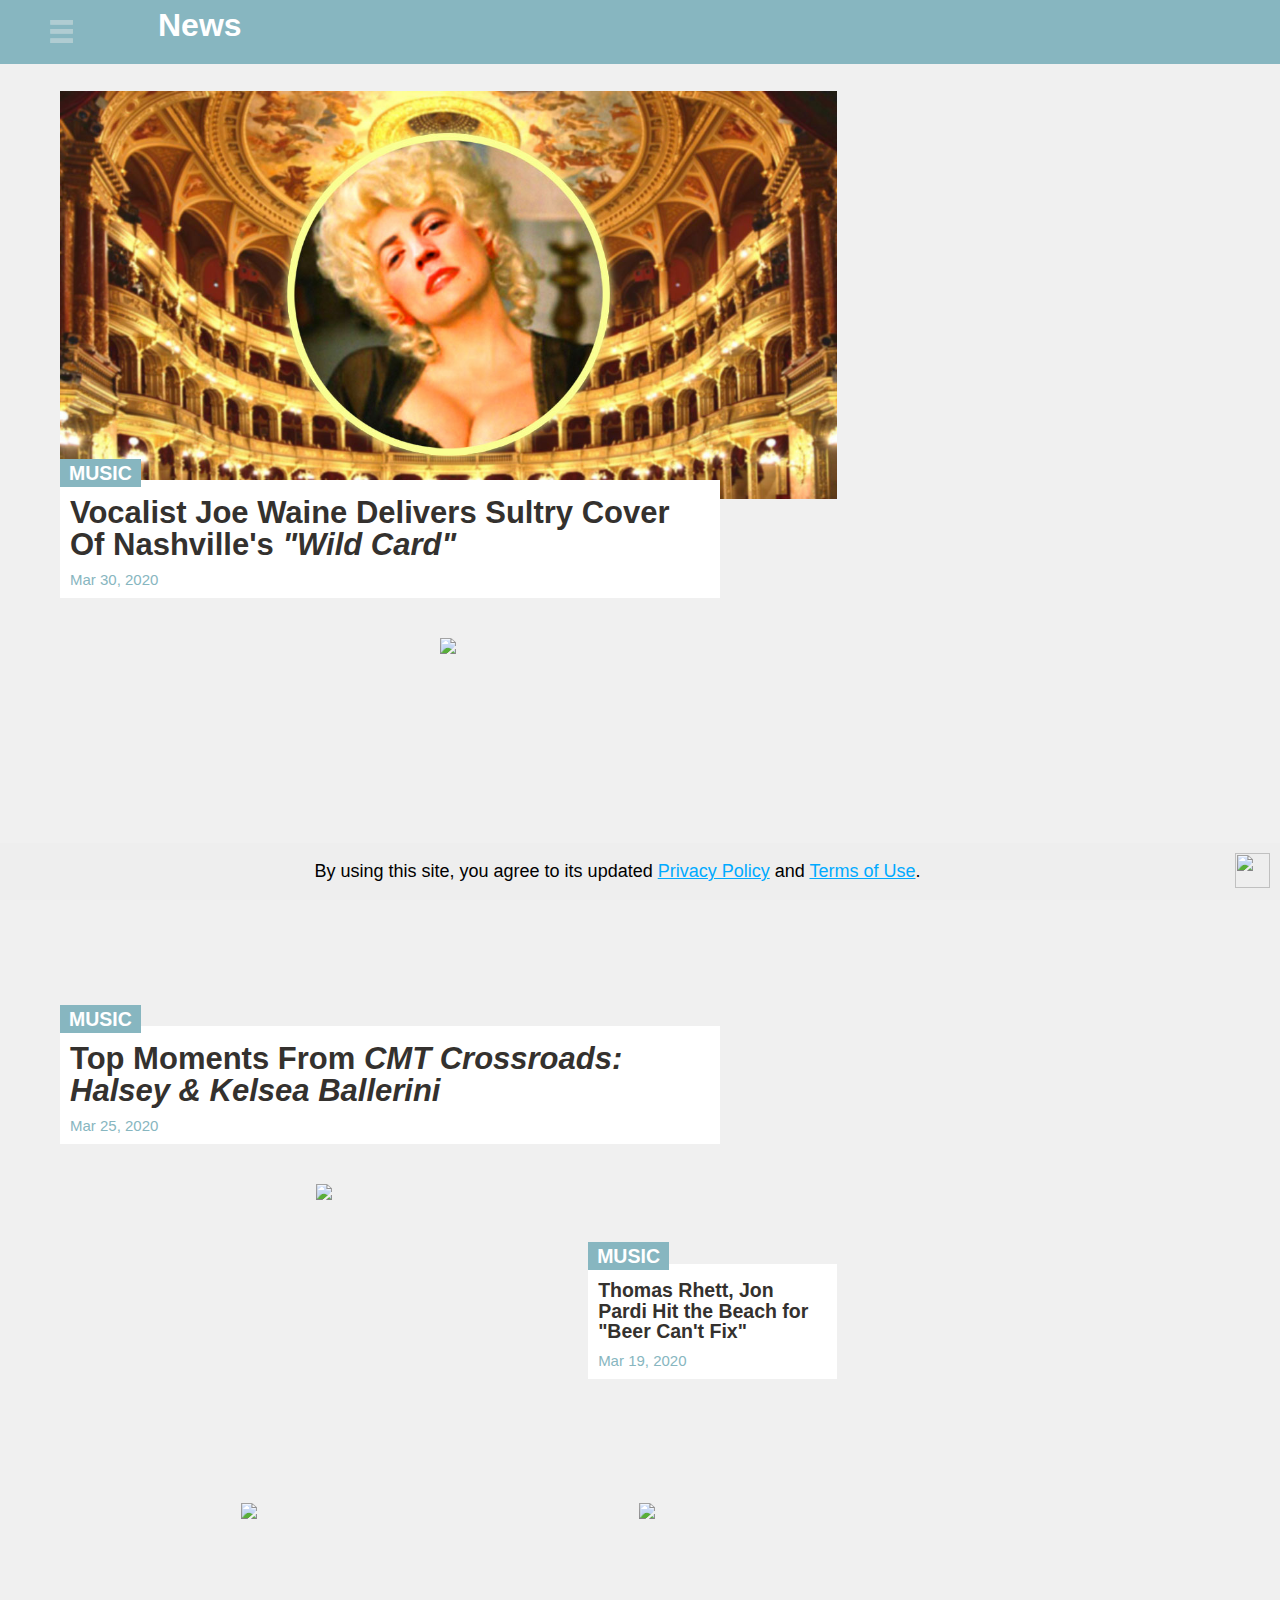
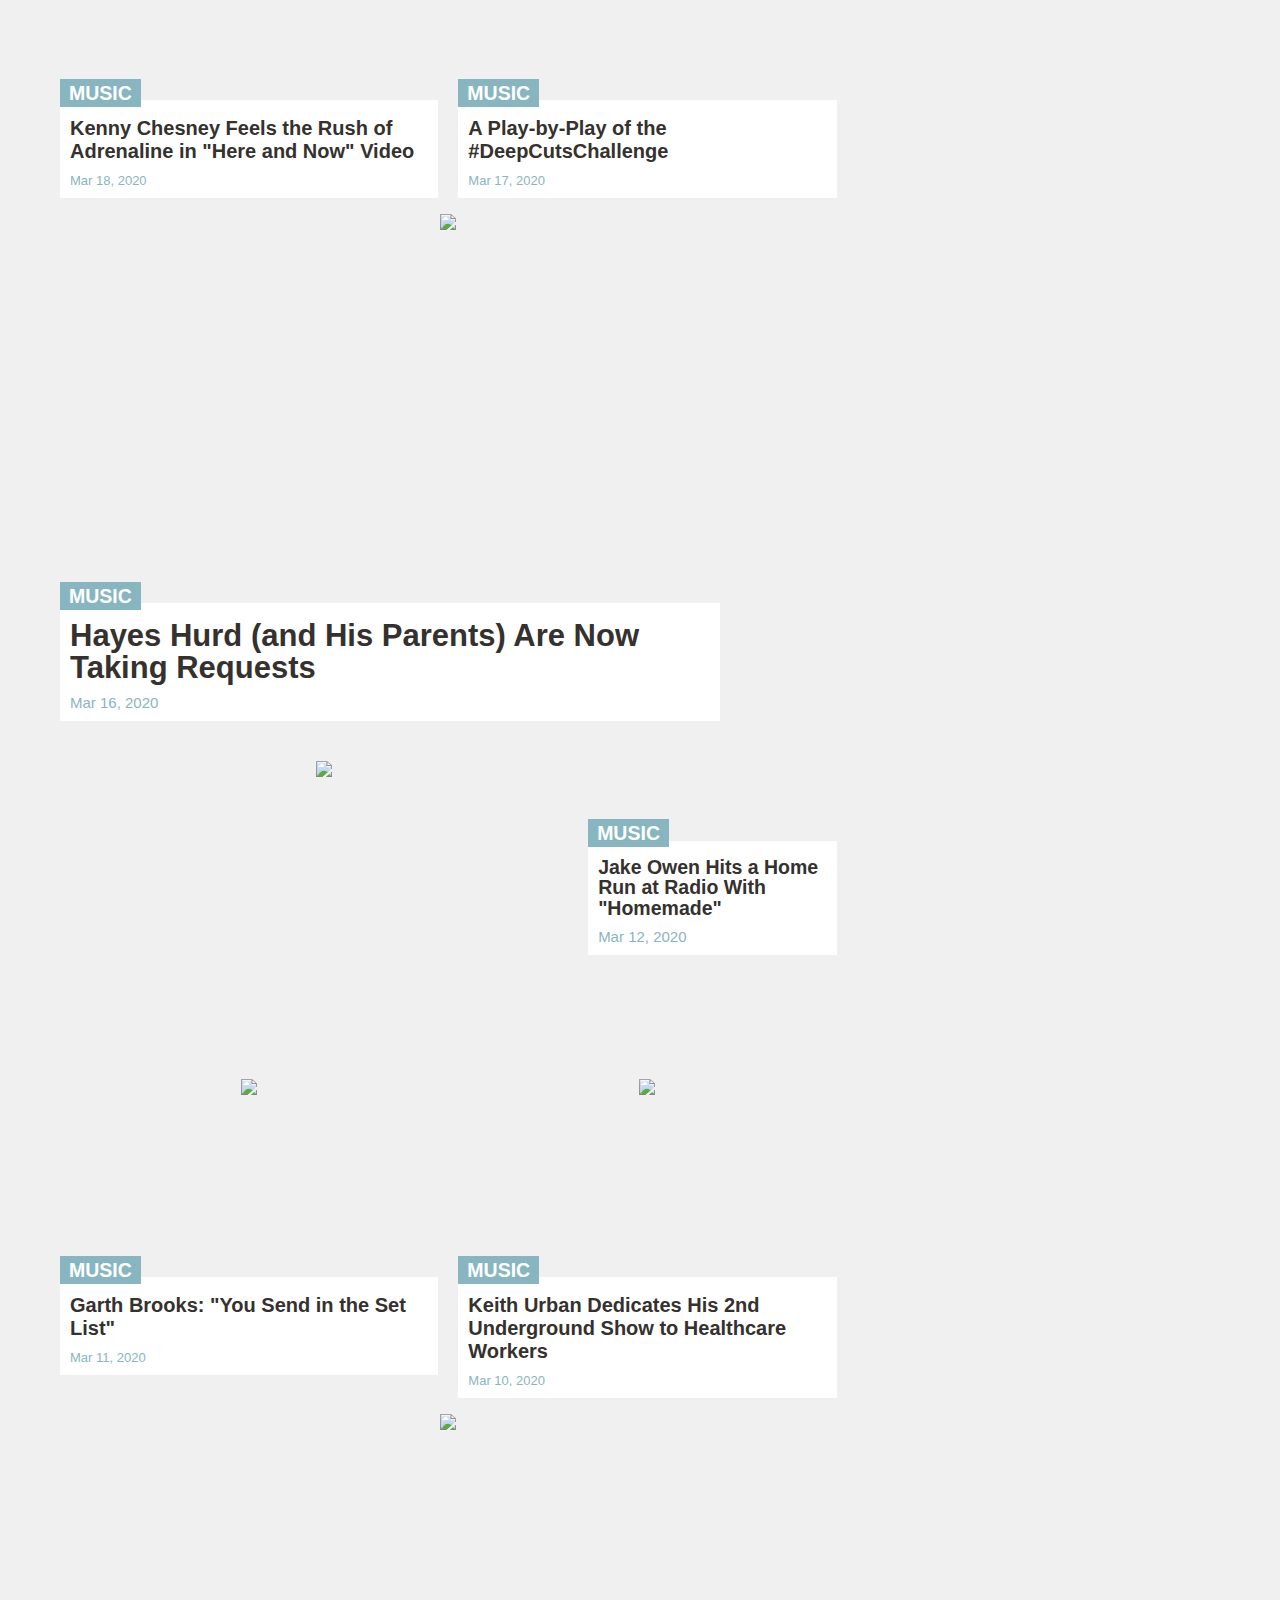
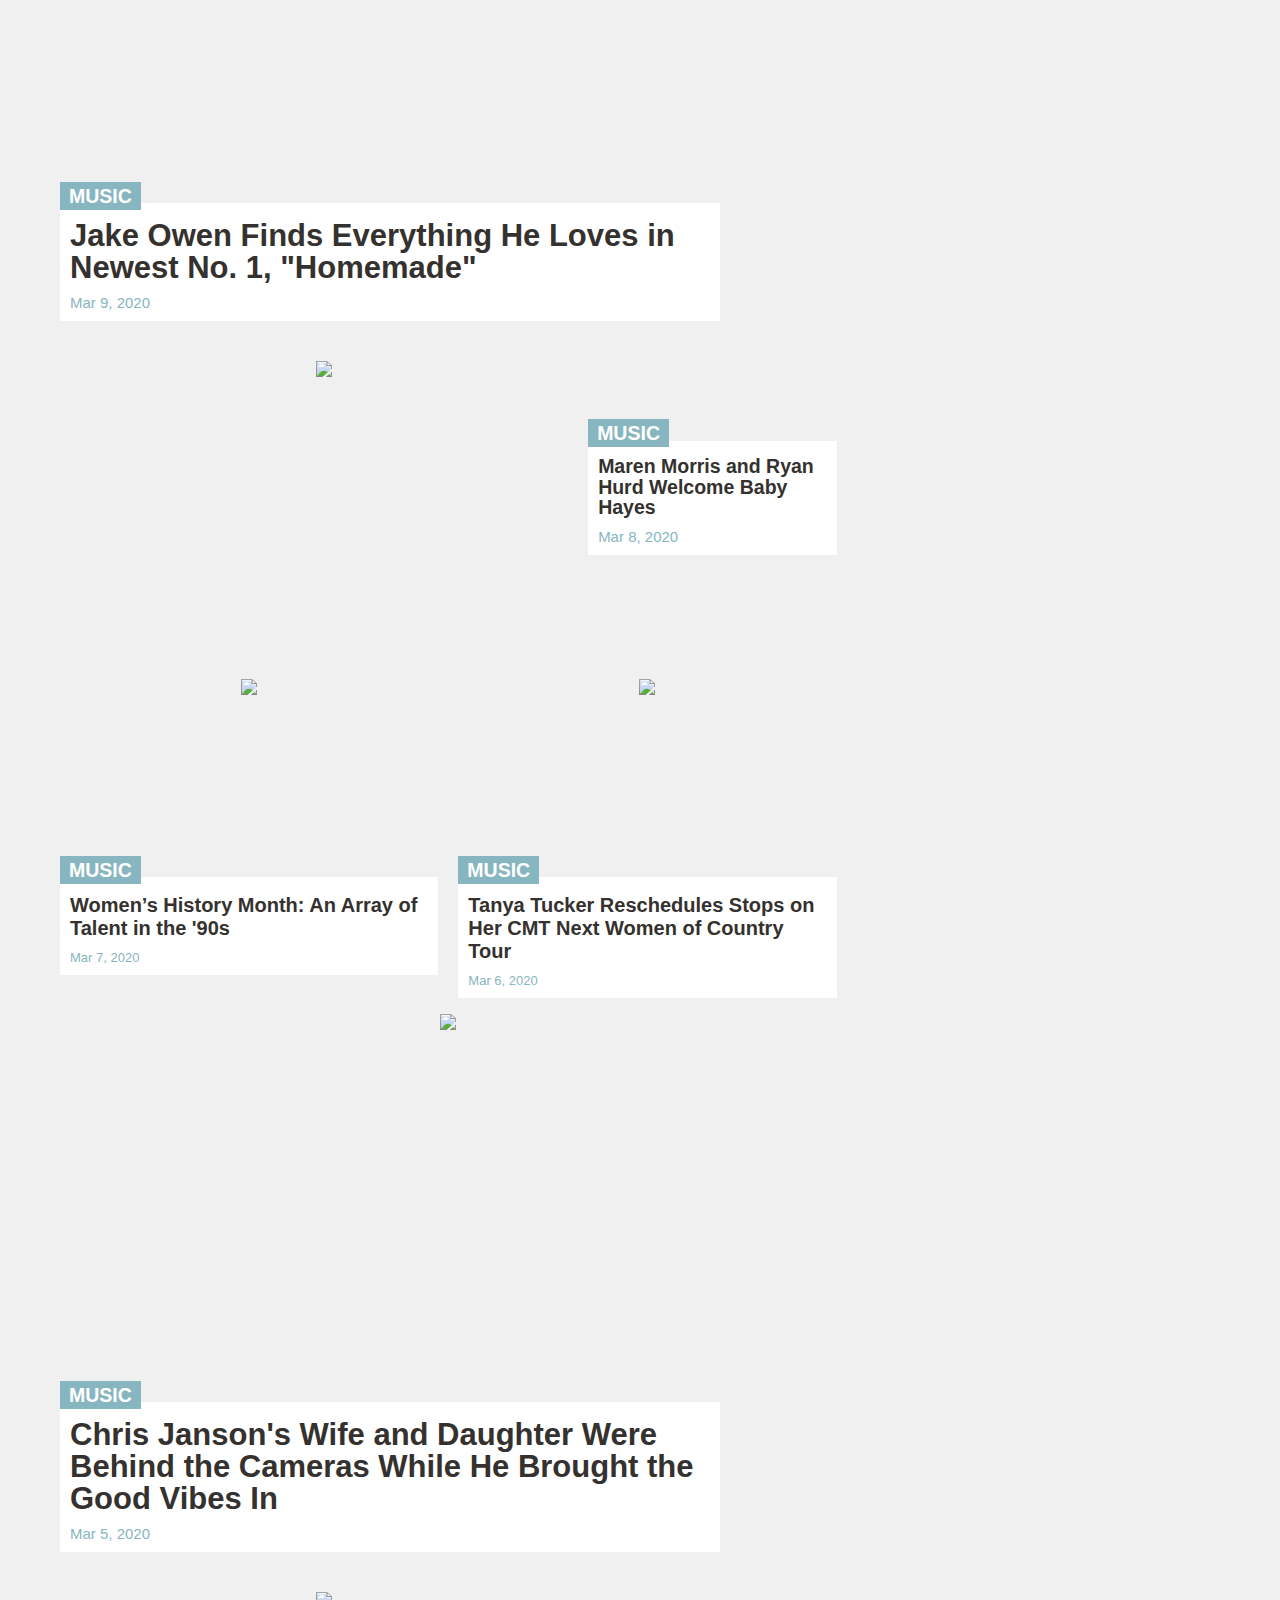
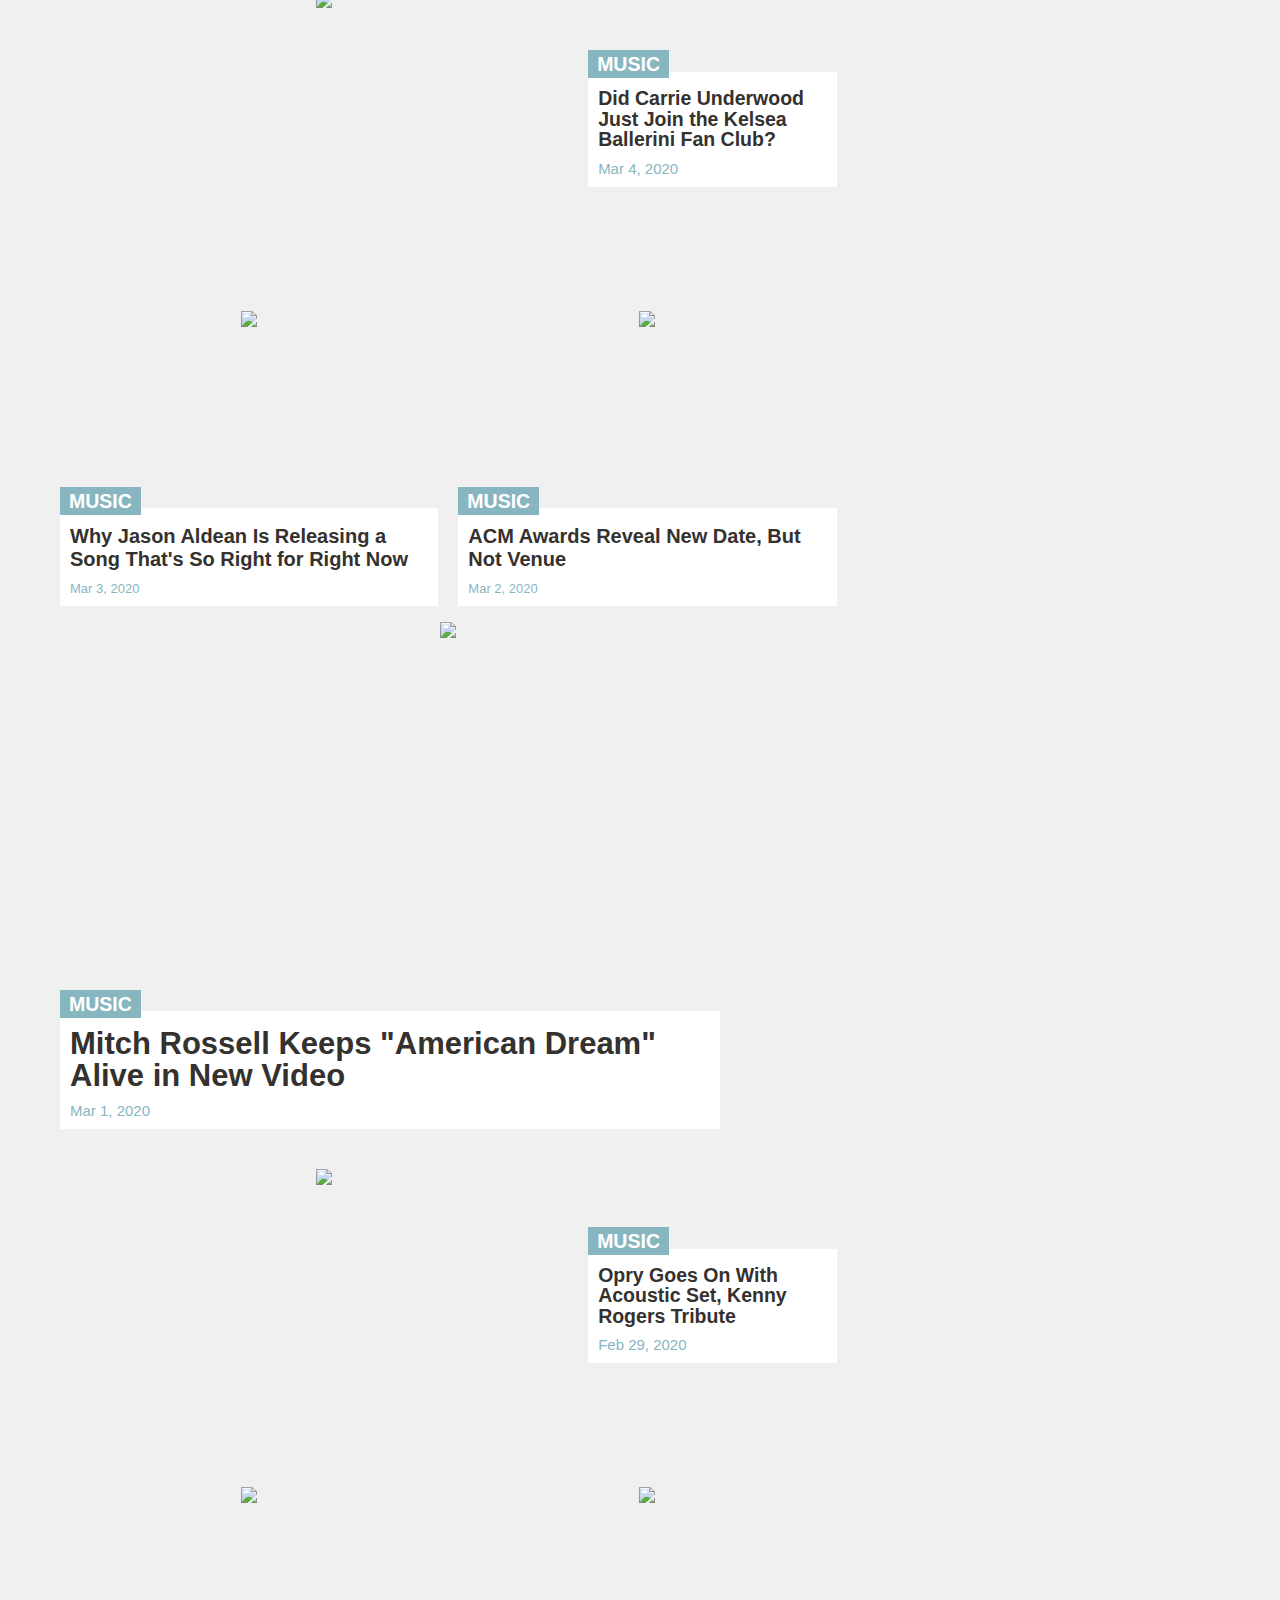
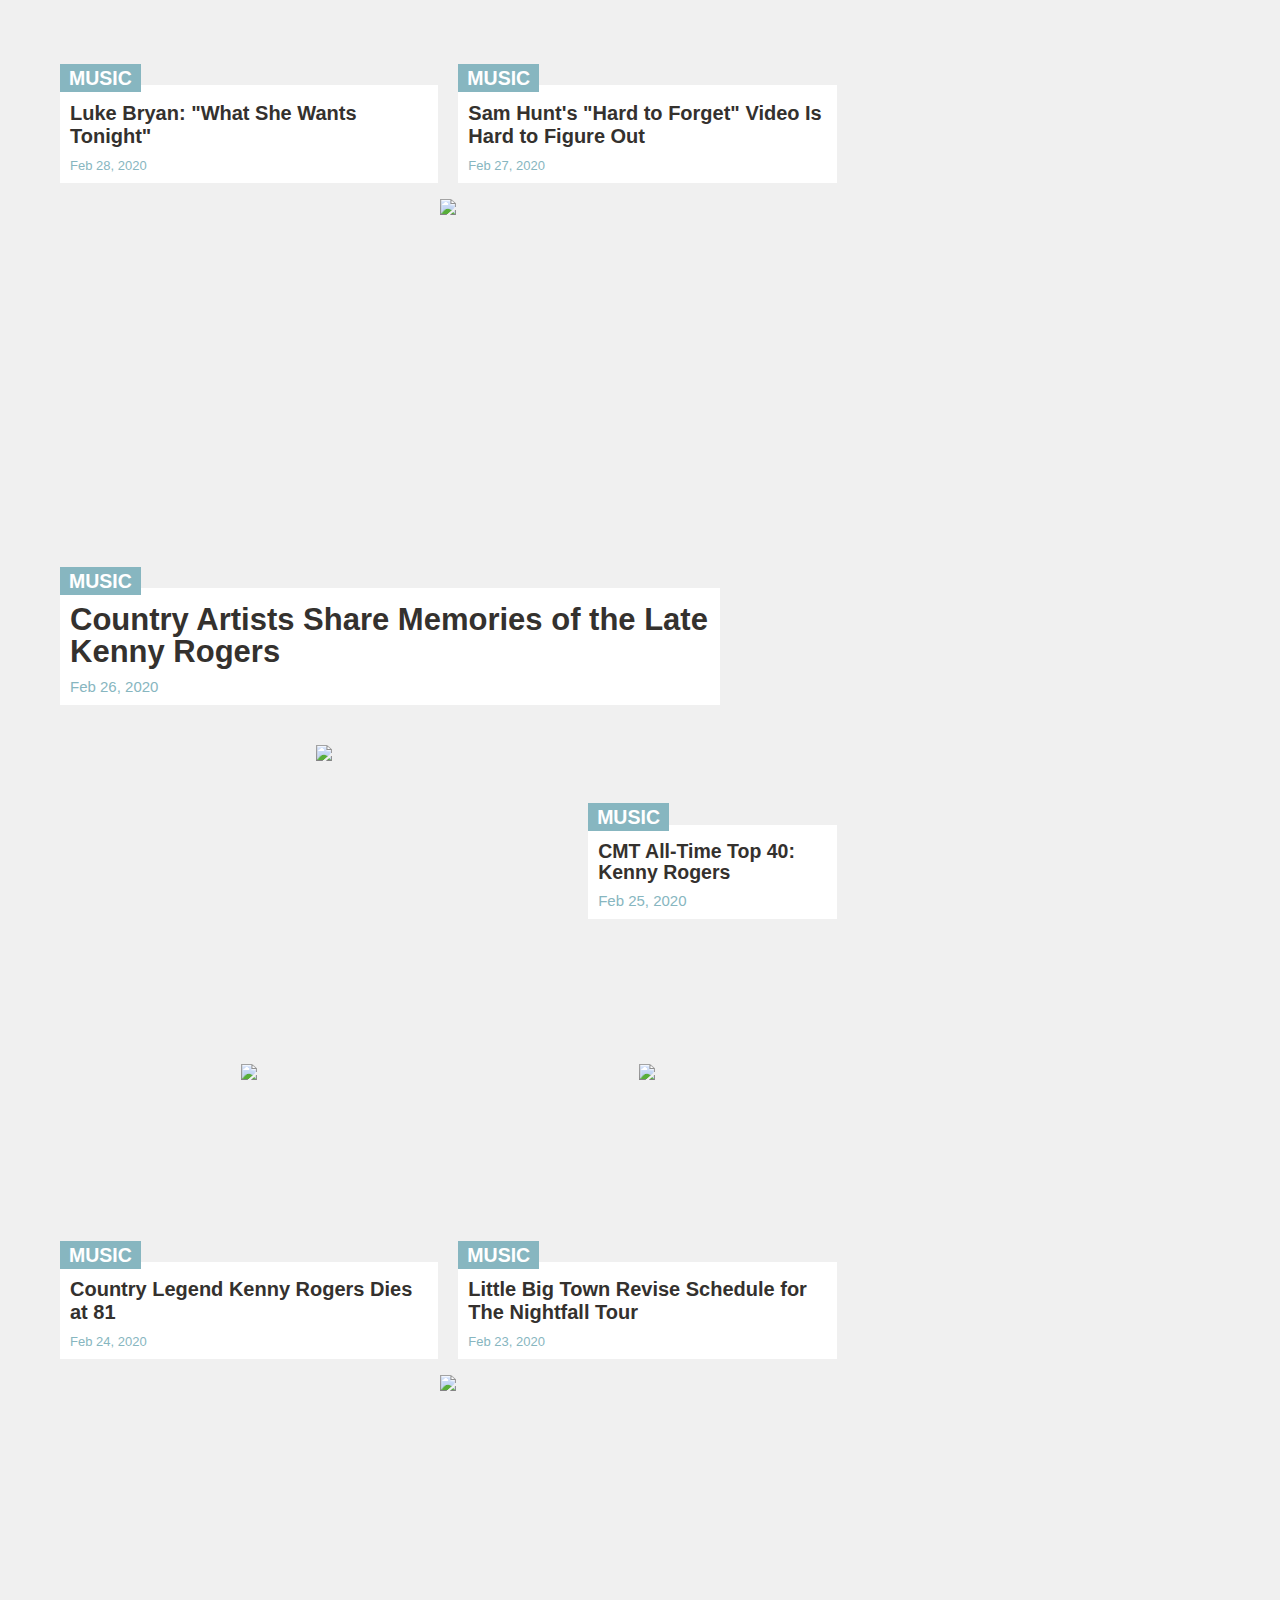
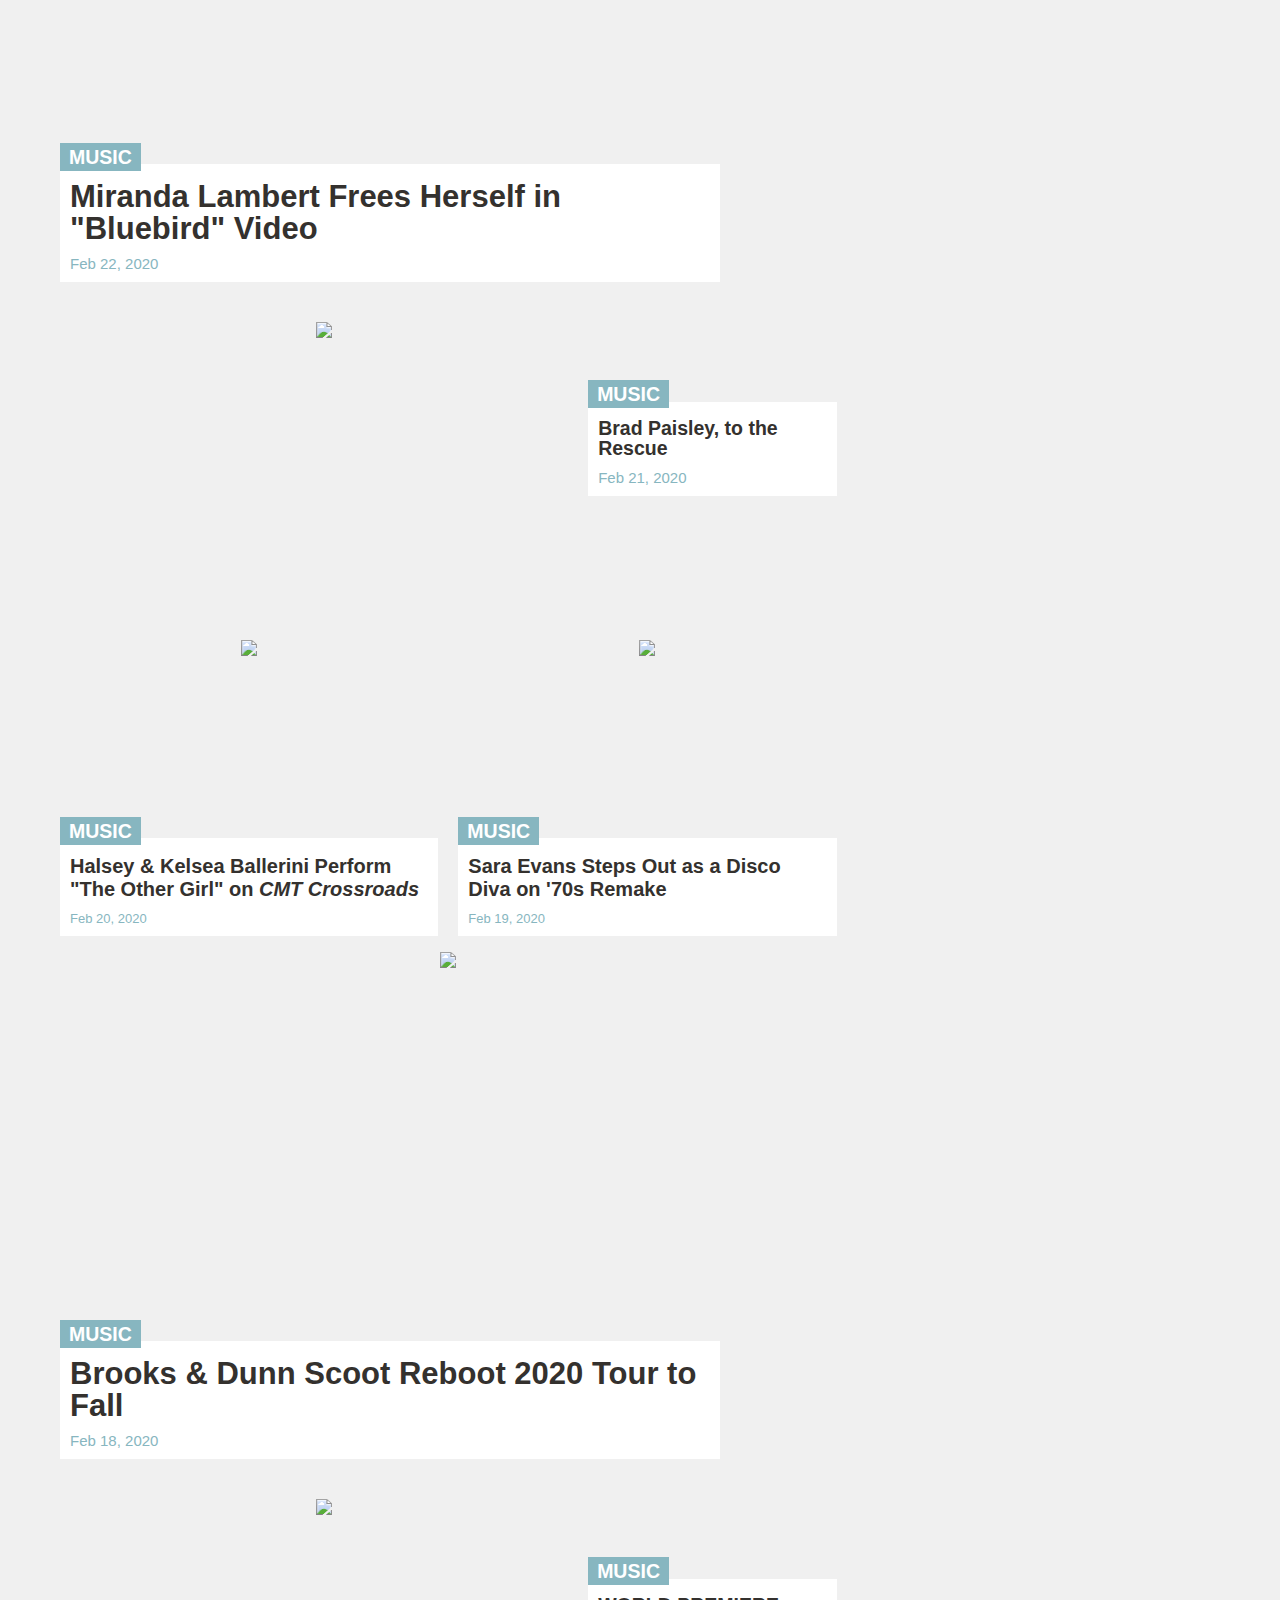
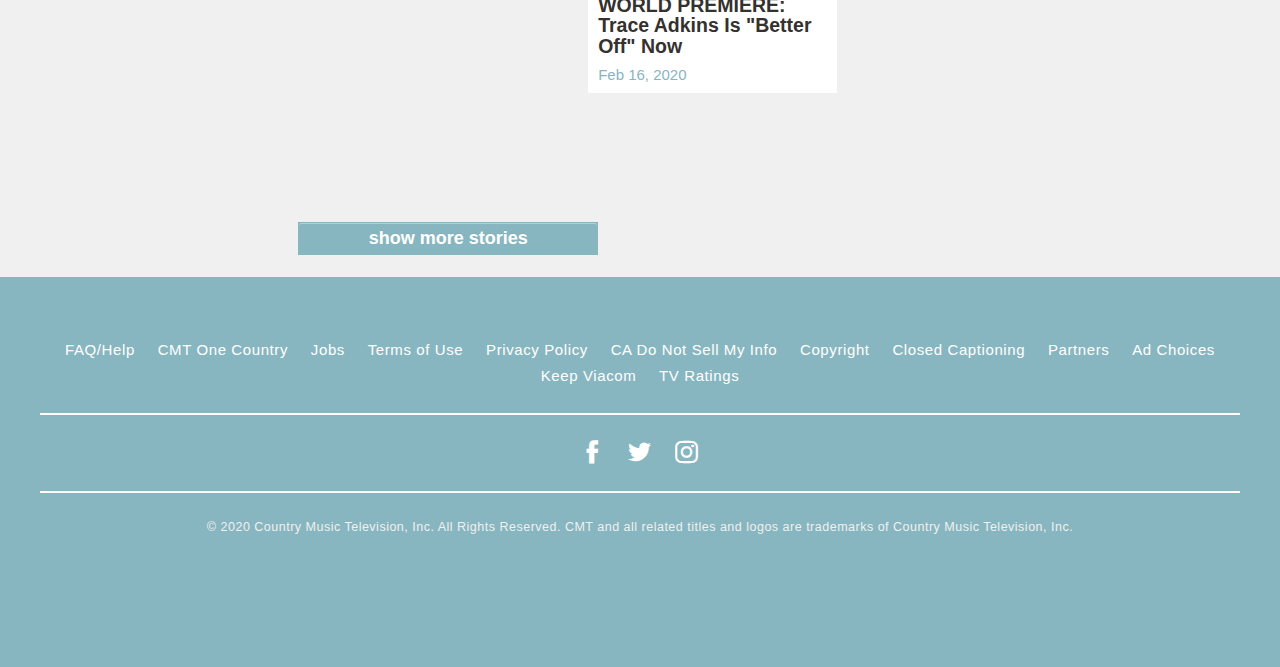
==== news/index.html @ cf4f51f8 "f" ====
<!DOCTYPE html>
<!-- saved from url=(0014)about:internet -->
<html class="js flexbox flexboxlegacy canvas canvastext webgl no-touch geolocation postmessage websqldatabase indexeddb hashchange history draganddrop websockets rgba hsla multiplebgs backgroundsize borderimage borderradius boxshadow textshadow opacity cssanimations csscolumns cssgradients cssreflections csstransforms csstransforms3d csstransitions fontface generatedcontent video audio localstorage sessionstorage webworkers no-applicationcache svg inlinesvg smil svgclippaths srcset wf-freightsanspro-i4-active wf-freightsanspro-i7-active wf-freightsanspro-n4-active wf-freightsanspro-n7-active wf-nimbussans-i7-active wf-nimbussans-i9-active wf-nimbussans-n7-active wf-nimbussans-n9-active wf-nimbussanscondensed-n9-active wf-active"><head><meta http-equiv="Content-Type" content="text/html; charset=UTF-8">
	<meta http-equiv="X-UA-Compatible" content="IE=edge,chrome=1">
	
	<meta name="HandheldFriendly" content="True">
	<meta name="MobileOptimized" content="320">
	<meta name="viewport" content="width=device-width, initial-scale=1, maximum-scale=1, user-scalable=0">
	<link rel="pingback" href="http://www.cmt.com/news/xmlrpc.php">

	
	<title>
		Country News, Breaking Music Entertainment News from Nashville - CMT			</title>

	<link rel="canonical" href="http://www.cmt.com/news/">

	<link rel="next" href="http://www.cmt.com/news/page/2/">


<link rel="dns-prefetch" href="http://www.cmt.com/">
<link rel="dns-prefetch" href="http://btg.mtvnservices.com/">
<link rel="dns-prefetch" href="http://media.mtvnservices.com/">
<link rel="dns-prefetch" href="http://s.w.org/">
<link rel="stylesheet" id="mtvn.wordpress.plugins.MTVNMediaPlayer-css" href="../country-news-files/media_player.css" type="text/css" media="">
<link rel="stylesheet" id="vex-custom-css" href="../country-news-files/vex.custom.css" type="text/css" media="all">
<link rel="stylesheet" id="news-stylesheet-css" href="../country-news-files/style.css" type="text/css" media="all">
<link rel="stylesheet" id="wp-geg-nav-js-css" href="../country-news-files/GEGNav.css" type="text/css" media="all">
<link rel="https://api.w.org/" href="http://www.cmt.com/news/wp-json/">
<link rel="shortcut icon" href="http://www.cmt.com/favicon.ico">
<script async="" src="../country-news-files/uwt.js"></script><script async="" src="../country-news-files/fbevents.js"></script><script src="../country-news-files/urchin.js" type="text/javascript"></script>
<script type="text/javascript">_uacct = "UA-9267390-1";urchinTracker();</script>
<script type="text/javascript" src="../country-news-files/gdr2jlq.js"></script>

	<script src="../country-news-files/launch-EN633247011daa4b4bb3c963d1dc4b1237.min.js" async=""></script>

<link href="../country-news-files/css" rel="stylesheet" type="text/css"><meta property="reporting:beacon_url" content="http://mb.mtvnservices.com/data/collect/v1/mb.gif">
<meta property="reporting:beacon_topic" content="cmt.com">
<meta property="ao:mgid" content="mgid:wordpress:siteloc:articles.cmt.com:hp">
<script type="application/ld+json">{"@context":"http:\/\/schema.org","@type":"WebPage","url":"http:\/\/www.cmt.com\/news\/"}</script>
			<meta property="og:site_name" content="CMT News">
				<meta property="og:title" content="Country News, Breaking Music Entertainment News from Nashville - CMT">
				<meta property="og:url" content="http://www.cmt.com/news/">
				<meta property="og:image" content="">
				<meta property="og:type" content="website">
				<meta property="og:description" content="See the top moments from CMT Crossroads: Halsey &amp; Kelsea Ballerini.">
				<meta name="description" content="See the top moments from &lt;I&gt;CMT Crossroads: Halsey &amp;amp; Kelsea Ballerini&lt;/i&gt;."><style type="text/css">.tk-nimbus-sans{font-family:"nimbus-sans",sans-serif;}.tk-nimbus-sans-condensed{font-family:"nimbus-sans-condensed",sans-serif;}.tk-freight-sans-pro{font-family:"freight-sans-pro",sans-serif;}</style><link rel="stylesheet" href="../country-news-files/gdr2jlq-d.css">
	
	<style type="text/css">.edge-placeholder {
	cursor: pointer;
	position: absolute;
	width: 100%;
	height: 100%;
	background-color: black;
}
.edge-placeholder-button {
	background: no-repeat url([data-uri]) center;
	opacity: 0.95;
	filter: alpha(opacity=95);
	top: 0;
	left: 0;
	height: 100%;
	width: 100%;
	position: absolute;
}
.edge-placeholder-image {
	width: 100%;
	height: 100%;
	background-size: contain;
	background-repeat: no-repeat;
	background-position: center center;
}
.edge-placeholder-button:hover {
	opacity: 1.0;
	filter: alpha(opacity=100);
}
.edge-spinner{
	top: 0;
	left: 0;
	position: absolute;
	width:100%;
	height:100%;
	background:black;
	display: -webkit-box;
	display: -webkit-flex;
	display: -ms-flexbox;
	display: -moz-box;
	display: flex;
	-webkit-box-pack: center;
	-moz-box-pack: center;
	-ms-box-pack: center;
	-ms-flex-pack: center;
	-webkit-justify-content: center;
	-moz-justify-content: center;
	justify-content: center;
	-webkit-box-align: center;
	-ms-box-align: center;
	-moz-box-align: center;
	-ms-flex-align: center;
	-webkit-align-items: center;
	-moz-align-items: center;
	align-items: center;
	transition: opacity .4s linear;
	pointer-events: none;
}
.edge-spinner-hidden {
	opacity: 0;
	pointer-events: none;
}
#edge-custom-spinner {
	background-repeat: no-repeat;
	background-size: contain;
	background-position: center;
}
.edge-spinner-icon {
	background: no-repeat  url([data-uri]) center;
	-webkit-animation: spin 700ms infinite linear;
	-moz-animation: spin 700ms infinite linear;
	animation: spin 700ms infinite linear;
	width:70px;
	height:70px;
	background-size: 75%;
}
.edge-spinner-hidden #edge-custom-spinner,
.edge-spinner-hidden .edge-spinner-icon {
	display: none;
	background: none;
	webkit-animation: none;
	-moz-animation: none;
	animation: none;
}

@-webkit-keyframes spin {
	from {
		-webkit-transform: rotate(0deg);
	}
	to {
		-webkit-transform: rotate(360deg);
	}
}
@-moz-keyframes spin {
	from {
		-moz-transform: rotate(0deg);
	}
	to {
		-moz-transform: rotate(360deg);
	}
}
@keyframes spin {
	from {
		transform: rotate(0deg);
	}
	to {
		transform: rotate(360deg);
	}
}

.edge-overlay-container {
	top: 0;
	left: 0;
	height: 100%;
	width: 100%;
	position: absolute;
	pointer-events: none;
}
.pjs {
	background-color: black;
	position: relative;
	margin: 0;
	padding: 0;
	border: 0;
	font-family: 'Open Sans', Arial, sans-serif;
	font-size: 14px;
	vertical-align: baseline;
	text-decoration: none;
	text-align: left;
	font-weight: normal;
	font-style: normal;
	line-height: 1;
	-webkit-text-size-adjust: none;
	-moz-text-size-adjust: none;
	-ms-text-size-adjust: none;
}
.pjs.edge-player {
	overflow: hidden;
}
.pjs *{
	-webkit-box-sizing: border-box;
	-moz-box-sizing: border-box;
	box-sizing: border-box;
}

.pjs video {
	object-fit: contain;
}
.pjs video.edge-player-ads-element {
	visibility: hidden;
	background-color: black;
}
.pjs:not(.edge-native-platform) video::-webkit-media-controls-start-playback-button {
	display: none !important;
}

.pjs.edge-fullscreen-fixed {
	position: fixed !important;
	left: 0;
	top: 0;
	z-index: 2147483645; /* Max z-index */
}
.pjs.edge-fullscreen-active-state video {
	position: absolute;
	height: auto;
	margin: auto 0;
	top: 0;
	left: 0;
	right: 0;
	bottom: 0;
	object-fit: contain;
}
.mtvn-captionator {
	pointer-events: none;
}
.mtvn-simple-cc {
	pointer-events: none;
	position: absolute;
	width: 100%;
	bottom: 10px;
	left: 10%;
}
.mtvn-cc-panel-container {
	padding: 10px;
}
.mtvn-cc-panel-container input[type="radio"]{
	margin: 4px 0;
}
.mtvn-cc-panel-container a{
	margin: 4px 0;
	display: inline-block;
}
.edge-dialog {
	text-align: center;
	background: #000;
	height: 100%;
	width: 100%;
	position: absolute;
	top: 0;
	left: 0;
	background-position: center center;
	background-size: cover;
	background-repeat: no-repeat;
	display: -webkit-box;
	display: -webkit-flex;
	display: -ms-flexbox;
	display: -moz-box;
	display: flex;
	-webkit-box-pack: center;
	-moz-box-pack: center;
	-ms-box-pack: center;
	-ms-flex-pack: center;
	-webkit-justify-content: center;
	-moz-justify-content: center;
	justify-content: center;
	-webkit-box-align: center;
	-ms-box-align: center;
	-moz-box-align: center;
	-ms-flex-align: center;
	-webkit-align-items: center;
	-moz-align-items: center;
	align-items: center;
}

.edge-dialog-default-image {
	box-shadow: inset 0 -15em 15em -5em rgba(0,0,0,0.7);
}

.edge-dialog-default-image .edge-dialog-container {
	margin-top: 25%;
}

.edge-dialog-container {
	font-family: 'Open Sans', Arial, sans-serif;
	color: #FFFFFF;
	font-size: 14px;
	width: 100%;
	display: -webkit-box;
	display: -webkit-flex;
	display: -ms-flexbox;
	display: -moz-box;
	display: flex;
	-webkit-box-pack: center;
	-moz-box-pack: center;
	-ms-box-pack: center;
	-ms-flex-pack: center;
	-webkit-justify-content: center;
	-moz-justify-content: center;
	justify-content: center;
	-webkit-box-align: center;
	-ms-box-align: center;
	-moz-box-align: center;
	-ms-flex-align: center;
	-webkit-align-items: center;
	-moz-align-items: center;
	align-items: center;
}

.edge-dialog-error-icon {
	width: 3em;
	height: 3em;
	background: url([data-uri]) center center/contain no-repeat;
}

.edge-dialog-message-container {
	margin-left: 0.5em;
	max-width: 70%;
	text-transform: uppercase;
	-webkit-user-select: none;
	-moz-user-select: none;
	-ms-user-select: none;
	user-select: none;
	cursor: default;
}
.edge-dialog-qr-code {
	position: absolute;
	top: 10px;
	left: 10px;
	width: 65px;
	height: 65px;
}
.edge-dialog-play-id {
	font-size: 0.8em;
	color: #999;
	position: absolute;
	right: 10px;
	bottom: 10px;
	text-shadow: 0 0 5px #000;
}

.edge-dialog-close {
	text-decoration: none;
	color: #888;
	font-weight: bold;
	text-align: right;
	display: block;
}
.edge-dialog-close:hover {
	color: white;
}
.edge-dialog-close:visited {
	color: #888;
}
.edge-dialog-message a {
	pointer-events: auto;
	cursor: pointer;
	text-decoration: underline;
	text-transform: none;
	color: white;
	background-color: transparent;
}

.pjs .edge-cc-container {
	position: absolute;
	bottom: 15%;
	font-size: 1.2em;
	pointer-events: none;
}

.pjs[max-width~='479px'] .edge-cc-container {
	font-size: .9em;
}

.pjs .edge-cc-container .edge-cc-tracks {
	display: inline-block;
}
.pjs .edge-cc-container:empty,
.pjs .edge-cc-container .edge-cc-tracks:empty {
	background-color: rgba(0,0,0,0.0) !important;
}

.pjs .edge-cc-container.edge-cc-hidden {
	display: none;
}

.pjs .edge-cc-container.edge-cc-default {
	position: absolute;
	left: 0;
	width: 100%;
	text-align: center;
}


.pjs .edge-cc-container .edge-cc-tracks {
	padding: 0.25em;
	line-height: normal;
}
.pjs .edge-cc-container .edge-cc-track-cue::before,
.pjs .edge-cc-container .edge-cc-track-cue::after {
	content: "\A0"; /* non-breaking space is used instead of horizontal paddings */
}

.pjs .edge-608-container {
	position: absolute;
	pointer-events: none;
	top: 0;
	left: 0;
	width: 100%;
	height: 100%;
	text-align: center;
}

.pjs .edge-608-container.edge-608-hidden {
	display: none;
}

.pjs .edge-608-container .edge-608-tracks {
	width: 100%;
	height:100%;
	display: inline-block;
	line-height: normal;
}

.pjs .edge-608-container .edge-608-tracks .ccrow {
	position: absolute;
	height: auto;
	width: 100%;
	text-align: left;
}

.pjs .edge-608-container .edge-608-tracks .ccrow span:not(:empty) {
	padding: 0.1em;
	position: absolute;
}

.pjs[min-width~='480px'] .edge-608-container .edge-608-tracks {
	font-size: 1em;
}

.pjs[min-width~='768px'] .edge-608-container .edge-608-tracks {
	font-size: 1.3em;
}

.pjs[min-width~='1024px'] .edge-608-container .edge-608-tracks {
	font-size: 2em;
}

.pjs[max-height~='309px'] .edge-608-container .edge-608-tracks {
	font-size: 0.75em;
}

.pjs[max-height~='229px'] .edge-608-container .edge-608-tracks {
	font-size: 0.5em;
}

.pjs.edge-player .edge-share-modal {
	display: -webkit-box;
	display: -webkit-flex;
	display: -moz-flex;
	display: -ms-flexbox;
	display: flex;
	-webkit-box-pack: center;
	-ms-flex-pack: center;
	-webkit-justify-content: center;
	-moz-justify-content: center;
	justify-content: center;
	-webkit-box-align: center;
	-ms-flex-align: center;
	-webkit-align-items: center;
	-moz-align-items: center;
	align-items: center;
	position: absolute;
	top: 0;
	left: 0;
	width: 100%;
	height: 100%;
	visibility: hidden;
	pointer-events: none;
	z-index: 2; /* needed to keep share modal over endslate controls: fix on endslate side and remove */
}

.pjs.edge-player .edge-share-modal.edge-share-modal-active-state {
	visibility: visible;
}

.pjs.edge-player .edge-share-modal.edge-share-modal-active-state .edge-share-modal-dialog {
	pointer-events: auto;
}

.pjs.edge-player .edge-share-modal-dialog {
	width: 60%;
	min-width: 250px;
	max-width: 565px;
	height: auto;
	background-color: rgba(0, 0, 0, 0.8);
	border-radius: 4px;
	padding: 1.5em;
}

.pjs.edge-player .edge-share-modal-title {
	margin-bottom: 2%;
	color: #FFFFFF;
	font-size: 14px;
	font-weight: bold;
	text-transform: uppercase;
	-webkit-user-select: none;
	-moz-user-select: none;
	-ms-user-select: none;
	user-select: none;
}

.pjs.edge-player .edge-share-modal-message-container {
	padding: 0.7em;
	overflow: hidden;
	background-color: rgba(57, 57, 57, 0.8);
}

.pjs.edge-player .edge-share-modal-message {
	resize: none;
	border: none;
	width: 100%;
	height: auto;
	background-color: transparent;
	color: #FFFFFF;
	outline: none;
	line-height: 1.2em;
	-webkit-appearance: none;
}

.pjs.edge-player .edge-share-modal-copy-btn {
	display: inline-block;
	position: relative;
	background: #F1F1F1;
	padding: 0.5em 1em;
	color: black;
	text-transform: uppercase;
	border-radius: 4px;
	margin-top: 0.7em;
	cursor: pointer;
	font-size: 12px;
	font-weight: bold;
	float:	right;
	-webkit-user-select: none;
	-moz-user-select: none;
	-ms-user-select: none;
	user-select: none;
}

.pjs.edge-player .edge-share-modal-copy-btn:hover {
	background: #e6e6e6;
}

.pjs.edge-player .edge-share-modal-copy-btn:active {
	box-shadow: inset 0 3px 5px rgba(0,0,0,.125);
}

.pjs.edge-player .edge-share-modal-tooltipped:before {
	content: '';
	width: 0;
	height: 0;
	position: absolute;
	margin-top: 0.2em;
	border-left: 0.5em solid transparent;
	border-right: 0.5em solid transparent;
	border-bottom: 0.5em solid rgba(57, 57, 57, 1);
}

.pjs.edge-player .edge-share-modal-tooltipped:after {
	content: attr(data-tip);
	font-size: 1.0em;
	background: rgba(57, 57, 57, 1);
	border-radius: 2px;
	position: absolute;
	padding: 0.7em 1em;
	margin-top: 0.7em;
	color: #fff;
	text-align: center;
	text-decoration: none;
	white-space: pre;
	pointer-events: none;
}

.pjs.edge-player .edge-share-modal-tooltipped:before, .pjs.edge-player .edge-share-modal-tooltipped:after {
	top: 100%;
	right: 50%;
	-webkit-transform: translateX(50%);
	-ms-transform: translateX(50%);
	transform: translateX(50%);
}

.edge-endslate-container {
	visibility: hidden;
	position: absolute;
	width: 100%;
	height: 100%;
	top: 0;
	left: 0;
	background-color: black;
}
.edge-endslate-active-state .edge-endslate-container {
	visibility: visible;
}
.edge-endslate-none {
	background: #000;
	opacity: 0;
}
.edge-endslate-active-state .edge-endslate-none {
	opacity: 1;
	transition: opacity .3s ease-in;
}

.edge-interstitial {
	width: 100%;
	height: 100%;
	background: black;
	position: absolute;
	opacity: 0;
	transition: opacity .5s ease-in;
	pointer-events: none;
}

.edge-interstitial-active-state .edge-interstitial {
	opacity: 1;
}

.edge-ima-placeholder, .edge-learn-more-placeholder {
	display: none; /* display none by default as it will be toggled by bento and gui */
	position: absolute;
}

.edge-ima-placeholder > div:first-child,
.edge-ima-placeholder iframe[src*='imasdk'] {
	width: 100% !important;
	height: 100% !important;
}

#data-beacon-collector{
	display: none !important;
}

.item.promo-block.item-lg,
.item.promo-block.item-lg > *
.item.promo-block.item-lg:hover,
.item.promo-block.item-lg > *:hover{
	cursor: pointer !important;
}


</style><script type="text/javascript" src="../country-news-files/bidders.js" async="false"></script><script type="text/javascript" src="../country-news-files/gpt.js" async="true"></script><script type="text/javascript" src="../country-news-files/event"></script><script type="text/javascript" src="../country-news-files/rta.js"></script><script type="text/javascript" src="../country-news-files/beacon.js"></script><style type="text/css">li,ul{list-style-type:none}li a{color:#000}.side_navigation{font-family:sans-serif;height:100%;overflow-y:auto;overflow-x:hidden}.slide_menu .side_navigation>li{position:relative;margin-bottom:3px;font-family:sans-serif}.slide_menu .side_navigation>li.login{background-color:transparent;margin-bottom:0;cursor:pointer}.slide_menu .side_navigation>li>a{padding:10px}.slide_menu .side_navigation>li .sub_entries{max-height:0;overflow:hidden;transition:max-height .5s ease-out}.slide_menu .side_navigation>li .sub_entries a:not(.see_all){position:relative}.slide_menu .side_navigation>li .sub_entries a:not(.see_all):hover{background-color:hsla(0,0%,100%,.15)}.slide_menu .side_navigation>li ul a{padding:0 30px;line-height:50px}.slide_menu .side_navigation>li>a,.slide_menu .side_navigation>li ul a{text-decoration:none;display:block;transition:all .4s cubic-bezier(.7,0,.3,1)}.slide_menu .side_navigation>li>a.has_arrow,.slide_menu .side_navigation>li ul a.has_arrow{padding-right:50px}.slide_menu .side_navigation>li>a.highlighted,.slide_menu .side_navigation>li>a.selected,.slide_menu .side_navigation>li>a:hover,.slide_menu .side_navigation>li ul a.highlighted,.slide_menu .side_navigation>li ul a.selected,.slide_menu .side_navigation>li ul a:hover{background-color:hsla(0,0%,100%,.15);transition:none}.slide_menu .side_navigation>li>a.selected,.slide_menu .side_navigation>li ul a.selected{transition:all 1s ease-out}.slide_menu .side_navigation>li>a.selected+.sub_entries,.slide_menu .side_navigation>li ul a.selected+.sub_entries{max-height:1000px}.slide_menu .side_navigation .social:before{content:"Follow us on";display:block;line-height:1;border-top:3px solid hsla(0,0%,98%,.15);font-family:sans-serif}.slide_menu .side_navigation .social>a{float:left;margin:10px 0 0 10px;padding:0}.slide_menu .side_navigation .social>a [data-graphics]{display:inline-block}</style><script type="text/javascript" src="../country-news-files/event(1)"></script><script type="text/javascript" src="../country-news-files/udy10izlx.js" async="true"></script></head>

	<body class="home blog">
		<div id="page_root">

			
			<div class="navbar navbar-fixed-top-not">


	
	<div id="navbar-inner">
		<div class="site_header wp-ao-geg-nav" style="padding-top: 7px;">
	<div class="top_outer">
		<div class="top_inner">

			<div class="menu_holder">
				<div id="hamburger-holder"><div class="react-nav"><button class="hamburger" id="trigger" type="button"><span class="icon"></span></button><div class="slide_menu"><ul class="side_navigation"><li data-item="cmt-home"><a class="" href="http://www.cmt.com/">CMT Home</a></li><li data-item="shows"><a class="has_arrow" href="http://www.cmt.com/shows">Shows</a><div class="sub_entries"><ul><li data-item="full-episodes"><a class="" href="http://www.cmt.com/full-episodes">Full Episodes</a></li><li data-item="shows-a-z"><a class="" href="http://www.cmt.com/shows">Shows A-Z</a></li><li data-item="tv-schedule"><a class="" href="http://www.cmt.com/tv-schedule">TV Schedule</a></li><li data-item="cmt-crossroads"><a class="" href="http://www.cmt.com/shows/cmt-crossroads">CMT Crossroads</a></li><li data-item="cmt-hot-20-countdown"><a class="" href="http://www.cmt.com/shows/hot-20-countdown">CMT Hot 20 Countdown</a></li><li data-item="dallas-cowboys-cheerleaders-making-the-team"><a class="" href="http://www.cmt.com/shows/dallas-cowboys-cheerleaders-making-the-team">Dallas Cowboys Cheerleaders: Making The Team</a></li><li data-item="last-man-standing"><a class="" href="http://www.cmt.com/shows/last-man-standing">Last Man Standing</a></li><li data-item="nashville-squares"><a class="" href="http://www.cmt.com/shows/nashville-squares">Nashville Squares</a></li><li data-item="party-down-south"><a class="" href="http://www.cmt.com/shows/party-down-south">Party Down South</a></li><li data-item="racing-wives"><a class="" href="http://www.cmt.com/shows/racing-wives">Racing Wives</a></li><li data-item="reba"><a class="" href="http://www.cmt.com/shows/reba">Reba</a></li><li data-item="steve-austins-broken-skull-challenge"><a class="" href="http://www.cmt.com/shows/steve-austins-broken-skull-challenge">Steve Austin's Broken Skull Challenge</a></li></ul></div></li><li data-item="music"><a class="has_arrow" href="http://www.cmt.com/music">Music</a><div class="sub_entries"><ul><li data-item="2020-cmt-next-women-of-country-tour"><a class="" href="http://www.cmt.com/cmt-next-women-of-country-tour/">2020 CMT Next Women of Country Tour</a></li><li data-item="2019-cmt-artists-of-the-year"><a class="" href="http://www.cmt.com/artists-of-the-year">2019 CMT Artists of the Year</a></li><li data-item="2019-cmt-music-awards"><a class="" href="http://www.cmt.com/cmt-music-awards/">2019 CMT Music Awards</a></li><li data-item="cmt-hot-20-countdown"><a class="" href="http://www.cmt.com/shows/hot-20-countdown">CMT Hot 20 Countdown</a></li><li data-item="cmt-music-12-pack-countdown"><a class="" href="http://www.cmt.com/shows/cmt-music-12-pack-countdown">CMT Music 12 Pack Countdown</a></li><li data-item="music-videos"><a class="" href="http://www.cmt.com/cmt-music-videos">Music Videos</a></li><li data-item="cmt-documentaries"><a class="" href="http://www.cmt.com/shows/cmt-documentaries">CMT Documentaries</a></li><li data-item="let-freedom-sing"><a class="" href="http://www.cmt.com/let-freedom-sing">Let Freedom Sing!</a></li><li data-item="music-news--playlists"><a class="" href="http://www.cmt.com/music">Music News &amp; Playlists</a></li></ul></div></li><li data-item="news"><a class="" href="http://www.cmt.com/news/">News</a></li><li data-item="radio"><a class="has_arrow" href="https://cmtcody.iheart.com/">Radio</a><div class="sub_entries"><ul><li data-item="cmt-cody-alan"><a class="" href="https://cmtcody.iheart.com/">CMT Cody Alan</a></li><li data-item="cmt-radio-videos"><a class="" href="http://www.cmt.com/shows/cmt-radio">CMT Radio Videos</a></li></ul></div></li><li data-item="watch-live-tv"><a class="" href="http://www.cmt.com/live-tv">Watch Live TV</a></li><li class="social"><a href="http://www.facebook.com/CMT" target="_blank" class="notriforce"><span class="facebook"></span><span class="screen-reader-text">facebook</span></a><a href="https://twitter.com/CMT" target="_blank" class="notriforce"><span class="twitter"></span><span class="screen-reader-text">twitter</span></a><a href="http://instagram.com/cmt" target="_blank" class="notriforce"><span class="instagram"></span><span class="screen-reader-text">instagram</span></a></li></ul></div></div></div>

				<div class="site_logo">
					<a href="http://www.cmt.com/">
						<span data-graphics="A" class="icon"></span>
						<span class="screen-reader-text">news</span>
					</a>
				</div>

				<div class="page_overlay"></div>
			</div>

			<a href="http://www.cmt.com/news" class="show_logo">
				<span class="wrapper"><span class="title sitename">news</span></span>
			</a>

		</div>
	</div>
</div>
		<div class="container">
						<div id="nav-top">
				<div class="brand pull-left">
					<a class="icon-actions-close" id="nav-close">
						<span class="icon-datas-list"> </span>
					</a>
				</div>
				<a href="http://www.cmt.com/">
				  <span class="icon-logo-mtv icon-logo-brand"></span>
				</a>
				<div class="title">
					<a href="http://www.cmt.com/news/">
						<span class="sitename">
							CMT News						</span>
					</a>
									</div>
			</div>
								</div>
	</div>
	<div id="nav-dim"></div>

				
</div>


<div class="container">
	<div id="content" class="clearfix">
		<div class="row">
			<div id="main" class=" col-md-8 clearfix" role="main">
			<div class="row">


				
<!--custom article-->
<!--custom article-->
<!--custom article-->
<!--custom article-->



<div class="post col-xs-12 post-0">
	<article id="post-1819447" class="clearfix summary post-1819447 post type-post status-publish format-standard has-post-thumbnail hentry category-music artist-halsey artist-kelsea-ballerini tax-artist-halsey tax-artist-kelsea-ballerini" role="article">
		<section class="entry-content clearfix">

						<div class="item promo-block item-lg">

				<div class="media">
											<div class="container16x9">
							<div class="content">
								<a href="../news/181944889/vocalist-joe-waine-sultry-cover-of-nashville-wild-card/index.html" rel="bookmark" title="Top Moments From CMT Crossroads: Halsey &amp; Kelsea Ballerini">
                                    
									<img src="../img/3.jpg" class="js-srcset-img js-srcset-done" style="opacity: 1;">


								</a>
							</div>
						</div>
									</div>

				<div class="meta-wrap">
					<div class="header">
						<div class="category ">
															<a href="http://www.cmt.com/news/music/" title="View all posts in Music">Music</a>													</div>




						<h3 class="h3">
							<a href="../news/181944889/vocalist-joe-waine-sultry-cover-of-nashville-wild-card/index.html" rel="bookmark" title="Top Moments From CMT Crossroads: Halsey &amp; Kelsea Ballerini">
								<span class="headline">Vocalist Joe Waine Delivers Sultry Cover Of Nashville's <i>"Wild Card"</i></span>
							</a>
						</h3>
						<div class="sub-header">
							<span class="date">
Mar 30, 2020</span>
						</div>
					</div>
				</div>

			</div>
		</section>
	</article>
</div>
			










<!--custom article-->
<!--custom article-->
<!--custom article-->
<!--custom article-->
				
				
				
										
					
											





<div class="post col-xs-12 post-1">
	<article id="post-1819447" class="clearfix summary post-1819447 post type-post status-publish format-standard has-post-thumbnail hentry category-music artist-halsey artist-kelsea-ballerini tax-artist-halsey tax-artist-kelsea-ballerini" role="article">
		<section class="entry-content clearfix">

						<div class="item promo-block item-lg">

				<div class="media">
											<div class="container16x9">
							<div class="content">
								<a href="http://www.cmt.com/news/1819447/top-moments-from-cmt-crossroads-halsey-kelsea-ballerini/" rel="bookmark" title="Top Moments From CMT Crossroads: Halsey &amp; Kelsea Ballerini">
									<img src="../country-news-files/mgid_ao_image_cmt.com_691123" srcset="http://cmt.mtvnimages.com/uri/mgid:ao:image:cmt.com:691123?quality=0.8&amp;format=jpg&amp;height=270&amp;width=480 481w, http://cmt.mtvnimages.com/uri/mgid:ao:image:cmt.com:691123?quality=0.8&amp;format=jpg&amp;height=348&amp;width=620 660w, http://cmt.mtvnimages.com/uri/mgid:ao:image:cmt.com:691123?quality=0.8&amp;format=jpg&amp;height=409&amp;width=728 768w, http://cmt.mtvnimages.com/uri/mgid:ao:image:cmt.com:691123?quality=0.8&amp;format=jpg&amp;height=530&amp;width=943 980w, http://cmt.mtvnimages.com/uri/mgid:ao:image:cmt.com:691123?quality=0.8&amp;format=jpg&amp;height=530&amp;width=943 1200w" class="js-srcset-img js-srcset-done" style="opacity: 1;">
								</a>
							</div>
						</div>
									</div>

				<div class="meta-wrap">
					<div class="header">
						<div class="category ">
															<a href="http://www.cmt.com/news/music/" title="View all posts in Music">Music</a>													</div>

						<h3 class="h3">
							<a href="http://www.cmt.com/news/1819447/top-moments-from-cmt-crossroads-halsey-kelsea-ballerini/" rel="bookmark" title="Top Moments From CMT Crossroads: Halsey &amp; Kelsea Ballerini">
								<span class="headline">Top Moments From <i>CMT Crossroads: Halsey &amp; Kelsea Ballerini</i></span>
							</a>
						</h3>
						<div class="sub-header">
							<span class="date">
Mar 25, 2020</span>
						</div>
					</div>
				</div>

			</div>
		</section>
	</article>
</div>
					
					
				
										
					
											





<div class="post col-xs-12 post-2">
	<article id="post-1819506" class="clearfix summary post-1819506 post type-post status-publish format-standard has-post-thumbnail hentry category-music artist-jon-pardi artist-thomas-rhett tax-artist-jon-pardi tax-artist-thomas-rhett" role="article">
		<section class="entry-content clearfix">

						<div class="item article-block postcard-left knock-out item-md">

				<div class="media">
											<div class="container16x9">
							<div class="content">
								<a href="http://www.cmt.com/news/1819506/thomas-rhett-jon-pardi-hit-the-beach-for-beer-cant-fix/" rel="bookmark" title="Thomas Rhett, Jon Pardi Hit the Beach for &quot;Beer Can&#39;t Fix&quot;">
									<img src="../country-news-files/mgid_ao_image_cmt.com_691168" srcset="http://cmt.mtvnimages.com/uri/mgid:ao:image:cmt.com:691168?quality=0.8&amp;format=jpg&amp;height=270&amp;width=480 481w, http://cmt.mtvnimages.com/uri/mgid:ao:image:cmt.com:691168?quality=0.8&amp;format=jpg&amp;height=348&amp;width=620 660w, http://cmt.mtvnimages.com/uri/mgid:ao:image:cmt.com:691168?quality=0.8&amp;format=jpg&amp;height=278&amp;width=495 768w, http://cmt.mtvnimages.com/uri/mgid:ao:image:cmt.com:691168?quality=0.8&amp;format=jpg&amp;height=360&amp;width=641 980w, http://cmt.mtvnimages.com/uri/mgid:ao:image:cmt.com:691168?quality=0.8&amp;format=jpg&amp;height=360&amp;width=641 1200w" class="js-srcset-img js-srcset-done" style="opacity: 1;">
								</a>
							</div>
						</div>
									</div>

				<div class="meta-wrap">
					<div class="header">
						<div class="category ">
															<a href="http://www.cmt.com/news/music/" title="View all posts in Music">Music</a>													</div>

						<h3 class="h3">
							<a href="http://www.cmt.com/news/1819506/thomas-rhett-jon-pardi-hit-the-beach-for-beer-cant-fix/" rel="bookmark" title="Thomas Rhett, Jon Pardi Hit the Beach for &quot;Beer Can&#39;t Fix&quot;">
								<span class="headline">Thomas Rhett, Jon Pardi Hit the Beach for "Beer Can't Fix"</span>
							</a>
						</h3>
						<div class="sub-header">
							<span class="date">
Mar 19, 2020</span>
						</div>
					</div>
				</div>

			</div>
		</section>
	</article>
</div>
					
					
				
										
					
											





<div class="post col-xs-6 post-3">
	<article id="post-1819454" class="clearfix summary post-1819454 post type-post status-publish format-standard has-post-thumbnail hentry category-music artist-kenny-chesney tax-artist-kenny-chesney" role="article">
		<section class="entry-content clearfix">

						<div class="item promo-block item-sm">

				<div class="media">
											<div class="container16x9">
							<div class="content">
								<a href="http://www.cmt.com/news/1819454/kenny-chesney-here-and-now-music-video/" rel="bookmark" title="Kenny Chesney Feels the Rush of Adrenaline in &quot;Here and Now&quot; Video">
									<img src="../country-news-files/mgid_ao_image_cmt.com_690172" srcset="http://cmt.mtvnimages.com/uri/mgid:ao:image:cmt.com:690172?quality=0.8&amp;format=jpg&amp;height=270&amp;width=480 481w, http://cmt.mtvnimages.com/uri/mgid:ao:image:cmt.com:690172?quality=0.8&amp;format=jpg&amp;height=270&amp;width=480 660w, http://cmt.mtvnimages.com/uri/mgid:ao:image:cmt.com:690172?quality=0.8&amp;format=jpg&amp;height=270&amp;width=480 768w, http://cmt.mtvnimages.com/uri/mgid:ao:image:cmt.com:690172?quality=0.8&amp;format=jpg&amp;height=270&amp;width=480 980w, http://cmt.mtvnimages.com/uri/mgid:ao:image:cmt.com:690172?quality=0.8&amp;format=jpg&amp;height=270&amp;width=480 1200w" class="js-srcset-img js-srcset-done" style="opacity: 1;">
								</a>
							</div>
						</div>
									</div>

				<div class="meta-wrap">
					<div class="header">
						<div class="category ">
															<a href="http://www.cmt.com/news/music/" title="View all posts in Music">Music</a>													</div>

						<h3 class="h3">
							<a href="http://www.cmt.com/news/1819454/kenny-chesney-here-and-now-music-video/" rel="bookmark" title="Kenny Chesney Feels the Rush of Adrenaline in &quot;Here and Now&quot; Video">
								<span class="headline">Kenny Chesney Feels the Rush of Adrenaline in "Here and Now" Video</span>
							</a>
						</h3>
						<div class="sub-header">
							<span class="date">
                                Mar 18, 2020</span>
						</div>
					</div>
				</div>

			</div>
		</section>
	</article>
</div>
					
					
				
										
					
											





<div class="post col-xs-6 post-4">
	<article id="post-1819462" class="clearfix summary post-1819462 post type-post status-publish format-standard has-post-thumbnail hentry category-music artist-brad-paisley artist-charles-kelley artist-luke-combs artist-morgan-wallen artist-russell-dickerson artist-steve-wariner artist-thomas-rhett artist-tim-mcgraw tax-artist-brad-paisley tax-artist-charles-kelley tax-artist-luke-combs tax-artist-morgan-wallen tax-artist-russell-dickerson tax-artist-steve-wariner tax-artist-thomas-rhett tax-artist-tim-mcgraw" role="article">
		<section class="entry-content clearfix">

						<div class="item promo-block item-sm">

				<div class="media">
											<div class="container16x9">
							<div class="content">
								<a href="http://www.cmt.com/news/1819462/a-play-by-play-of-the-deepcutschallenge/" rel="bookmark" title="A Play-by-Play of the #DeepCutsChallenge">
									<img src="../country-news-files/mgid_ao_image_cmt.com_691156" srcset="http://cmt.mtvnimages.com/uri/mgid:ao:image:cmt.com:691156?quality=0.8&amp;format=jpg&amp;height=270&amp;width=480 481w, http://cmt.mtvnimages.com/uri/mgid:ao:image:cmt.com:691156?quality=0.8&amp;format=jpg&amp;height=270&amp;width=480 660w, http://cmt.mtvnimages.com/uri/mgid:ao:image:cmt.com:691156?quality=0.8&amp;format=jpg&amp;height=270&amp;width=480 768w, http://cmt.mtvnimages.com/uri/mgid:ao:image:cmt.com:691156?quality=0.8&amp;format=jpg&amp;height=270&amp;width=480 980w, http://cmt.mtvnimages.com/uri/mgid:ao:image:cmt.com:691156?quality=0.8&amp;format=jpg&amp;height=270&amp;width=480 1200w" class="js-srcset-img js-srcset-done" style="opacity: 1;">
								</a>
							</div>
						</div>
									</div>

				<div class="meta-wrap">
					<div class="header">
						<div class="category ">
															<a href="http://www.cmt.com/news/music/" title="View all posts in Music">Music</a>													</div>

						<h3 class="h3">
							<a href="http://www.cmt.com/news/1819462/a-play-by-play-of-the-deepcutschallenge/" rel="bookmark" title="A Play-by-Play of the #DeepCutsChallenge">
								<span class="headline">A Play-by-Play of the #DeepCutsChallenge</span>
							</a>
						</h3>
						<div class="sub-header">
							<span class="date">
                                Mar 17, 2020</span>
						</div>
					</div>
				</div>

			</div>
		</section>
	</article>
</div>
					
					
				
										
					
											


		<div class="col-xs-12 interstitial" id="interstitial1"></div>



<div class="post col-xs-12 post-5">
	<article id="post-1819442" class="clearfix summary post-1819442 post type-post status-publish format-standard has-post-thumbnail hentry category-music artist-hozier artist-ryan-hurd tax-artist-hozier tax-artist-ryan-hurd" role="article">
		<section class="entry-content clearfix">

						<div class="item promo-block item-lg">

				<div class="media">
											<div class="container16x9">
							<div class="content">
								<a href="http://www.cmt.com/news/1819442/hayes-hurd-and-his-parents-are-now-taking-requests/" rel="bookmark" title="Hayes Hurd (and His Parents) Are Now Taking Requests">
									<img src="../country-news-files/mgid_ao_image_cmt.com_691115" srcset="http://cmt.mtvnimages.com/uri/mgid:ao:image:cmt.com:691115?quality=0.8&amp;format=jpg&amp;height=270&amp;width=480 481w, http://cmt.mtvnimages.com/uri/mgid:ao:image:cmt.com:691115?quality=0.8&amp;format=jpg&amp;height=348&amp;width=620 660w, http://cmt.mtvnimages.com/uri/mgid:ao:image:cmt.com:691115?quality=0.8&amp;format=jpg&amp;height=409&amp;width=728 768w, http://cmt.mtvnimages.com/uri/mgid:ao:image:cmt.com:691115?quality=0.8&amp;format=jpg&amp;height=530&amp;width=943 980w, http://cmt.mtvnimages.com/uri/mgid:ao:image:cmt.com:691115?quality=0.8&amp;format=jpg&amp;height=530&amp;width=943 1200w" class="js-srcset-img js-srcset-done" style="opacity: 1;">
								</a>
							</div>
						</div>
									</div>

				<div class="meta-wrap">
					<div class="header">
						<div class="category ">
															<a href="http://www.cmt.com/news/music/" title="View all posts in Music">Music</a>													</div>

						<h3 class="h3">
							<a href="http://www.cmt.com/news/1819442/hayes-hurd-and-his-parents-are-now-taking-requests/" rel="bookmark" title="Hayes Hurd (and His Parents) Are Now Taking Requests">
								<span class="headline">Hayes Hurd (and His Parents) Are Now Taking Requests</span>
							</a>
						</h3>
						<div class="sub-header">
							<span class="date">
                                Mar 16, 2020</span>
						</div>
					</div>
				</div>

			</div>
		</section>
	</article>
</div>
					
					
				
										
					
											





<div class="post col-xs-12 post-6">
	<article id="post-1819425" class="clearfix summary post-1819425 post type-post status-publish format-standard has-post-thumbnail hentry category-music artist-jake-owen artist-kenny-rogers artist-luke-combs tax-artist-jake-owen tax-artist-kenny-rogers tax-artist-luke-combs" role="article">
		<section class="entry-content clearfix">

						<div class="item article-block postcard-left knock-out item-md">

				<div class="media">
											<div class="container16x9">
							<div class="content">
								<a href="http://www.cmt.com/news/1819425/jake-owen-hits-a-home-run-at-radio-with-homemade/" rel="bookmark" title="Jake Owen Hits a Home Run at Radio With &quot;Homemade&quot;">
									<img src="../country-news-files/mgid_ao_image_cmt.com_656900" srcset="http://cmt.mtvnimages.com/uri/mgid:ao:image:cmt.com:656900?quality=0.8&amp;format=jpg&amp;height=270&amp;width=480 481w, http://cmt.mtvnimages.com/uri/mgid:ao:image:cmt.com:656900?quality=0.8&amp;format=jpg&amp;height=348&amp;width=620 660w, http://cmt.mtvnimages.com/uri/mgid:ao:image:cmt.com:656900?quality=0.8&amp;format=jpg&amp;height=278&amp;width=495 768w, http://cmt.mtvnimages.com/uri/mgid:ao:image:cmt.com:656900?quality=0.8&amp;format=jpg&amp;height=360&amp;width=641 980w, http://cmt.mtvnimages.com/uri/mgid:ao:image:cmt.com:656900?quality=0.8&amp;format=jpg&amp;height=360&amp;width=641 1200w" class="js-srcset-img js-srcset-done" style="opacity: 1;">
								</a>
							</div>
						</div>
									</div>

				<div class="meta-wrap">
					<div class="header">
						<div class="category ">
															<a href="http://www.cmt.com/news/music/" title="View all posts in Music">Music</a>													</div>

						<h3 class="h3">
							<a href="http://www.cmt.com/news/1819425/jake-owen-hits-a-home-run-at-radio-with-homemade/" rel="bookmark" title="Jake Owen Hits a Home Run at Radio With &quot;Homemade&quot;">
								<span class="headline">Jake Owen Hits a Home Run at Radio With "Homemade"</span>
							</a>
						</h3>
						<div class="sub-header">
							<span class="date">
                                Mar 12, 2020</span>
						</div>
					</div>
				</div>

			</div>
		</section>
	</article>
</div>
					
					
				
										
					
											





<div class="post col-xs-6 post-7">
	<article id="post-1819377" class="clearfix summary post-1819377 post type-post status-publish format-standard has-post-thumbnail hentry category-music artist-garth-brooks tax-artist-garth-brooks" role="article">
		<section class="entry-content clearfix">

						<div class="item promo-block item-sm">

				<div class="media">
											<div class="container16x9">
							<div class="content">
								<a href="http://www.cmt.com/news/1819377/garth-brooks-you-send-in-the-set-list/" rel="bookmark" title="Garth Brooks: &quot;You Send in the Set List&quot;">
									<img src="../country-news-files/mgid_ao_image_cmt.com_691059" srcset="http://cmt.mtvnimages.com/uri/mgid:ao:image:cmt.com:691059?quality=0.8&amp;format=jpg&amp;height=270&amp;width=480 481w, http://cmt.mtvnimages.com/uri/mgid:ao:image:cmt.com:691059?quality=0.8&amp;format=jpg&amp;height=270&amp;width=480 660w, http://cmt.mtvnimages.com/uri/mgid:ao:image:cmt.com:691059?quality=0.8&amp;format=jpg&amp;height=270&amp;width=480 768w, http://cmt.mtvnimages.com/uri/mgid:ao:image:cmt.com:691059?quality=0.8&amp;format=jpg&amp;height=270&amp;width=480 980w, http://cmt.mtvnimages.com/uri/mgid:ao:image:cmt.com:691059?quality=0.8&amp;format=jpg&amp;height=270&amp;width=480 1200w" class="js-srcset-img js-srcset-done" style="opacity: 1;">
								</a>
							</div>
						</div>
									</div>

				<div class="meta-wrap">
					<div class="header">
						<div class="category ">
															<a href="http://www.cmt.com/news/music/" title="View all posts in Music">Music</a>													</div>

						<h3 class="h3">
							<a href="http://www.cmt.com/news/1819377/garth-brooks-you-send-in-the-set-list/" rel="bookmark" title="Garth Brooks: &quot;You Send in the Set List&quot;">
								<span class="headline">Garth Brooks: "You Send in the Set List"</span>
							</a>
						</h3>
						<div class="sub-header">
							<span class="date">
                                Mar 11, 2020</span>
						</div>
					</div>
				</div>

			</div>
		</section>
	</article>
</div>
					
					
				
										
					
											





<div class="post col-xs-6 post-8">
	<article id="post-1819408" class="clearfix summary post-1819408 post type-post status-publish format-standard has-post-thumbnail hentry category-music artist-keith-urban tax-artist-keith-urban" role="article">
		<section class="entry-content clearfix">

						<div class="item promo-block item-sm">

				<div class="media">
											<div class="container16x9">
							<div class="content">
								<a href="http://www.cmt.com/news/1819408/keith-urban-dedicates-his-2nd-underground-show-to-healthcare-workers/" rel="bookmark" title="Keith Urban Dedicates His 2nd Underground Show to Healthcare Workers">
									<img src="../country-news-files/mgid_ao_image_cmt.com_689898" srcset="http://cmt.mtvnimages.com/uri/mgid:ao:image:cmt.com:689898?quality=0.8&amp;format=jpg&amp;height=270&amp;width=480 481w, http://cmt.mtvnimages.com/uri/mgid:ao:image:cmt.com:689898?quality=0.8&amp;format=jpg&amp;height=270&amp;width=480 660w, http://cmt.mtvnimages.com/uri/mgid:ao:image:cmt.com:689898?quality=0.8&amp;format=jpg&amp;height=270&amp;width=480 768w, http://cmt.mtvnimages.com/uri/mgid:ao:image:cmt.com:689898?quality=0.8&amp;format=jpg&amp;height=270&amp;width=480 980w, http://cmt.mtvnimages.com/uri/mgid:ao:image:cmt.com:689898?quality=0.8&amp;format=jpg&amp;height=270&amp;width=480 1200w" class="js-srcset-img js-srcset-done" style="opacity: 1;">
								</a>
							</div>
						</div>
									</div>

				<div class="meta-wrap">
					<div class="header">
						<div class="category ">
															<a href="http://www.cmt.com/news/music/" title="View all posts in Music">Music</a>													</div>

						<h3 class="h3">
							<a href="http://www.cmt.com/news/1819408/keith-urban-dedicates-his-2nd-underground-show-to-healthcare-workers/" rel="bookmark" title="Keith Urban Dedicates His 2nd Underground Show to Healthcare Workers">
								<span class="headline">Keith Urban Dedicates His 2nd Underground Show to Healthcare Workers</span>
							</a>
						</h3>
						<div class="sub-header">
							<span class="date">
                                Mar 10, 2020</span>
						</div>
					</div>
				</div>

			</div>
		</section>
	</article>
</div>
					
					
				
										
					
											


		<div class="col-xs-12 interstitial" id="interstitial2"></div>



<div class="post col-xs-12 post-9">
	<article id="post-1819433" class="clearfix summary post-1819433 post type-post status-publish format-standard has-post-thumbnail hentry category-music artist-jake-owen tax-artist-jake-owen" role="article">
		<section class="entry-content clearfix">

						<div class="item promo-block item-lg">

				<div class="media">
											<div class="container16x9">
							<div class="content">
								<a href="http://www.cmt.com/news/1819433/jake-owen-finds-everything-he-loves-in-newest-no-1-homemade/" rel="bookmark" title="Jake Owen Finds Everything He Loves in Newest No. 1, &quot;Homemade&quot;">
									<img src="../country-news-files/mgid_ao_image_cmt.com_691108" srcset="http://cmt.mtvnimages.com/uri/mgid:ao:image:cmt.com:691108?quality=0.8&amp;format=jpg&amp;height=270&amp;width=480 481w, http://cmt.mtvnimages.com/uri/mgid:ao:image:cmt.com:691108?quality=0.8&amp;format=jpg&amp;height=348&amp;width=620 660w, http://cmt.mtvnimages.com/uri/mgid:ao:image:cmt.com:691108?quality=0.8&amp;format=jpg&amp;height=409&amp;width=728 768w, http://cmt.mtvnimages.com/uri/mgid:ao:image:cmt.com:691108?quality=0.8&amp;format=jpg&amp;height=530&amp;width=943 980w, http://cmt.mtvnimages.com/uri/mgid:ao:image:cmt.com:691108?quality=0.8&amp;format=jpg&amp;height=530&amp;width=943 1200w" class="js-srcset-img js-srcset-done" style="opacity: 1;">
								</a>
							</div>
						</div>
									</div>

				<div class="meta-wrap">
					<div class="header">
						<div class="category ">
															<a href="http://www.cmt.com/news/music/" title="View all posts in Music">Music</a>													</div>

						<h3 class="h3">
							<a href="http://www.cmt.com/news/1819433/jake-owen-finds-everything-he-loves-in-newest-no-1-homemade/" rel="bookmark" title="Jake Owen Finds Everything He Loves in Newest No. 1, &quot;Homemade&quot;">
								<span class="headline">Jake Owen Finds Everything He Loves in Newest No. 1, "Homemade"</span>
							</a>
						</h3>
						<div class="sub-header">
							<span class="date">
                                Mar 9, 2020</span>
						</div>
					</div>
				</div>

			</div>
		</section>
	</article>
</div>
					
					
				
										
					
											





<div class="post col-xs-12 post-10">
	<article id="post-1819403" class="clearfix summary post-1819403 post type-post status-publish format-standard has-post-thumbnail hentry category-music artist-maren-morris tax-artist-maren-morris" role="article">
		<section class="entry-content clearfix">

						<div class="item article-block postcard-left knock-out item-md">

				<div class="media">
											<div class="container16x9">
							<div class="content">
								<a href="http://www.cmt.com/news/1819403/maren-morris-and-ryan-hurd-welcome-baby-hayes/" rel="bookmark" title="Maren Morris and Ryan Hurd Welcome Baby Hayes">
									<img src="../country-news-files/mgid_ao_image_cmt.com_689287" srcset="http://cmt.mtvnimages.com/uri/mgid:ao:image:cmt.com:689287?quality=0.8&amp;format=jpg&amp;height=270&amp;width=480 481w, http://cmt.mtvnimages.com/uri/mgid:ao:image:cmt.com:689287?quality=0.8&amp;format=jpg&amp;height=348&amp;width=620 660w, http://cmt.mtvnimages.com/uri/mgid:ao:image:cmt.com:689287?quality=0.8&amp;format=jpg&amp;height=278&amp;width=495 768w, http://cmt.mtvnimages.com/uri/mgid:ao:image:cmt.com:689287?quality=0.8&amp;format=jpg&amp;height=360&amp;width=641 980w, http://cmt.mtvnimages.com/uri/mgid:ao:image:cmt.com:689287?quality=0.8&amp;format=jpg&amp;height=360&amp;width=641 1200w" class="js-srcset-img js-srcset-done" style="opacity: 1;">
								</a>
							</div>
						</div>
									</div>

				<div class="meta-wrap">
					<div class="header">
						<div class="category ">
															<a href="http://www.cmt.com/news/music/" title="View all posts in Music">Music</a>													</div>

						<h3 class="h3">
							<a href="http://www.cmt.com/news/1819403/maren-morris-and-ryan-hurd-welcome-baby-hayes/" rel="bookmark" title="Maren Morris and Ryan Hurd Welcome Baby Hayes">
								<span class="headline">Maren Morris and Ryan Hurd Welcome Baby Hayes</span>
							</a>
						</h3>
						<div class="sub-header">
							<span class="date">
                                Mar 8, 2020</span>
						</div>
					</div>
				</div>

			</div>
		</section>
	</article>
</div>
					
					
				
										
					
											





<div class="post col-xs-6 post-11">
	<article id="post-1819392" class="clearfix summary post-1819392 post type-post status-publish format-standard has-post-thumbnail hentry category-music artist-alison-krauss-union-station artist-carlene-carter artist-chely-wright artist-deana-carter artist-dixie-chicks artist-faith-hill artist-jo-dee-messina artist-lari-white artist-leann-rimes artist-lee-ann-womack artist-lorrie-morgan artist-martina-mcbride artist-mary-chapin-carpenter artist-mindy-mccready artist-pam-tillis artist-patty-loveless artist-reba-mcentire artist-shania-twain artist-suzy-bogguss artist-tanya-tucker artist-terri-clark artist-trisha-yearwood artist-wynonna-2 tax-artist-alison-krauss-union-station tax-artist-carlene-carter tax-artist-chely-wright tax-artist-deana-carter tax-artist-dixie-chicks tax-artist-faith-hill tax-artist-jo-dee-messina tax-artist-lari-white tax-artist-leann-rimes tax-artist-lee-ann-womack tax-artist-lorrie-morgan tax-artist-martina-mcbride tax-artist-mary-chapin-carpenter tax-artist-mindy-mccready tax-artist-pam-tillis tax-artist-patty-loveless tax-artist-reba-mcentire tax-artist-shania-twain tax-artist-suzy-bogguss tax-artist-tanya-tucker tax-artist-terri-clark tax-artist-trisha-yearwood tax-artist-wynonna-2" role="article">
		<section class="entry-content clearfix">

						<div class="item promo-block item-sm">

				<div class="media">
											<div class="container16x9">
							<div class="content">
								<a href="http://www.cmt.com/news/1819392/womens-history-month-an-array-of-talent-in-the-90s/" rel="bookmark" title="Women’s History Month: An Array of Talent in the &#39;90s">
									<img src="../country-news-files/mgid_ao_image_cmt.com_691078" srcset="http://cmt.mtvnimages.com/uri/mgid:ao:image:cmt.com:691078?quality=0.8&amp;format=jpg&amp;height=270&amp;width=480 481w, http://cmt.mtvnimages.com/uri/mgid:ao:image:cmt.com:691078?quality=0.8&amp;format=jpg&amp;height=270&amp;width=480 660w, http://cmt.mtvnimages.com/uri/mgid:ao:image:cmt.com:691078?quality=0.8&amp;format=jpg&amp;height=270&amp;width=480 768w, http://cmt.mtvnimages.com/uri/mgid:ao:image:cmt.com:691078?quality=0.8&amp;format=jpg&amp;height=270&amp;width=480 980w, http://cmt.mtvnimages.com/uri/mgid:ao:image:cmt.com:691078?quality=0.8&amp;format=jpg&amp;height=270&amp;width=480 1200w" class="js-srcset-img js-srcset-done" style="opacity: 1;">
								</a>
							</div>
						</div>
									</div>

				<div class="meta-wrap">
					<div class="header">
						<div class="category ">
															<a href="http://www.cmt.com/news/music/" title="View all posts in Music">Music</a>													</div>

						<h3 class="h3">
							<a href="http://www.cmt.com/news/1819392/womens-history-month-an-array-of-talent-in-the-90s/" rel="bookmark" title="Women’s History Month: An Array of Talent in the &#39;90s">
								<span class="headline">Women’s History Month: An Array of Talent in the '90s</span>
							</a>
						</h3>
						<div class="sub-header">
							<span class="date">
                                Mar 7, 2020</span>
						</div>
					</div>
				</div>

			</div>
		</section>
	</article>
</div>
					
					
				
										
					
											





<div class="post col-xs-6 post-12">
	<article id="post-1819362" class="clearfix summary post-1819362 post type-post status-publish format-standard has-post-thumbnail hentry category-music artist-tanya-tucker tax-artist-tanya-tucker" role="article">
		<section class="entry-content clearfix">

						<div class="item promo-block item-sm">

				<div class="media">
											<div class="container16x9">
							<div class="content">
								<a href="http://www.cmt.com/news/1819362/tanya-tucker-reschedules-stops-on-her-cmt-next-women-of-country-tour/" rel="bookmark" title="Tanya Tucker Reschedules Stops on Her CMT Next Women of Country Tour">
									<img src="../country-news-files/mgid_ao_image_cmt.com_686972" srcset="http://cmt.mtvnimages.com/uri/mgid:ao:image:cmt.com:686972?quality=0.8&amp;format=jpg&amp;height=270&amp;width=480 481w, http://cmt.mtvnimages.com/uri/mgid:ao:image:cmt.com:686972?quality=0.8&amp;format=jpg&amp;height=270&amp;width=480 660w, http://cmt.mtvnimages.com/uri/mgid:ao:image:cmt.com:686972?quality=0.8&amp;format=jpg&amp;height=270&amp;width=480 768w, http://cmt.mtvnimages.com/uri/mgid:ao:image:cmt.com:686972?quality=0.8&amp;format=jpg&amp;height=270&amp;width=480 980w, http://cmt.mtvnimages.com/uri/mgid:ao:image:cmt.com:686972?quality=0.8&amp;format=jpg&amp;height=270&amp;width=480 1200w" class="js-srcset-img js-srcset-done" style="opacity: 1;">
								</a>
							</div>
						</div>
									</div>

				<div class="meta-wrap">
					<div class="header">
						<div class="category ">
															<a href="http://www.cmt.com/news/music/" title="View all posts in Music">Music</a>													</div>

						<h3 class="h3">
							<a href="http://www.cmt.com/news/1819362/tanya-tucker-reschedules-stops-on-her-cmt-next-women-of-country-tour/" rel="bookmark" title="Tanya Tucker Reschedules Stops on Her CMT Next Women of Country Tour">
								<span class="headline">Tanya Tucker Reschedules Stops on Her CMT Next Women of Country Tour</span>
							</a>
						</h3>
						<div class="sub-header">
							<span class="date">
                                Mar 6, 2020</span>
						</div>
					</div>
				</div>

			</div>
		</section>
	</article>
</div>
					
					
				
										
					
											


		<div class="col-xs-12 interstitial" id="interstitial3"></div>



<div class="post col-xs-12 post-13">
	<article id="post-1819387" class="clearfix summary post-1819387 post type-post status-publish format-standard has-post-thumbnail hentry category-music artist-chris-janson tax-artist-chris-janson" role="article">
		<section class="entry-content clearfix">

						<div class="item promo-block item-lg">

				<div class="media">
											<div class="container16x9">
							<div class="content">
								<a href="http://www.cmt.com/news/1819387/chris-jansons-wife-and-daughter-were-behind-the-cameras-while-he-brought-the-good-vibes-in/" rel="bookmark" title="Chris Janson&#39;s Wife and Daughter Were Behind the Cameras While He Brought the Good Vibes In">
									<img src="../country-news-files/mgid_ao_image_cmt.com_691073" srcset="http://cmt.mtvnimages.com/uri/mgid:ao:image:cmt.com:691073?quality=0.8&amp;format=jpg&amp;height=270&amp;width=480 481w, http://cmt.mtvnimages.com/uri/mgid:ao:image:cmt.com:691073?quality=0.8&amp;format=jpg&amp;height=348&amp;width=620 660w, http://cmt.mtvnimages.com/uri/mgid:ao:image:cmt.com:691073?quality=0.8&amp;format=jpg&amp;height=409&amp;width=728 768w, http://cmt.mtvnimages.com/uri/mgid:ao:image:cmt.com:691073?quality=0.8&amp;format=jpg&amp;height=530&amp;width=943 980w, http://cmt.mtvnimages.com/uri/mgid:ao:image:cmt.com:691073?quality=0.8&amp;format=jpg&amp;height=530&amp;width=943 1200w" class="js-srcset-img js-srcset-done" style="opacity: 1;">
								</a>
							</div>
						</div>
									</div>

				<div class="meta-wrap">
					<div class="header">
						<div class="category ">
															<a href="http://www.cmt.com/news/music/" title="View all posts in Music">Music</a>													</div>

						<h3 class="h3">
							<a href="http://www.cmt.com/news/1819387/chris-jansons-wife-and-daughter-were-behind-the-cameras-while-he-brought-the-good-vibes-in/" rel="bookmark" title="Chris Janson&#39;s Wife and Daughter Were Behind the Cameras While He Brought the Good Vibes In">
								<span class="headline">Chris Janson's Wife and Daughter Were Behind the Cameras While He Brought the Good Vibes In</span>
							</a>
						</h3>
						<div class="sub-header">
							<span class="date">
                                Mar 5, 2020</span>
						</div>
					</div>
				</div>

			</div>
		</section>
	</article>
</div>
					
					
				
										
					
											





<div class="post col-xs-12 post-14">
	<article id="post-1819381" class="clearfix summary post-1819381 post type-post status-publish format-standard has-post-thumbnail hentry category-music artist-carrie-underwood artist-kelsea-ballerini tax-artist-carrie-underwood tax-artist-kelsea-ballerini" role="article">
		<section class="entry-content clearfix">

						<div class="item article-block postcard-left knock-out item-md">

				<div class="media">
											<div class="container16x9">
							<div class="content">
								<a href="http://www.cmt.com/news/1819381/did-carrie-underwood-just-join-the-kelsea-ballerini-fan-club/" rel="bookmark" title="Did Carrie Underwood Just Join the Kelsea Ballerini Fan Club?">
									<img src="../country-news-files/mgid_ao_image_cmt.com_691060" srcset="http://cmt.mtvnimages.com/uri/mgid:ao:image:cmt.com:691060?quality=0.8&amp;format=jpg&amp;height=270&amp;width=480 481w, http://cmt.mtvnimages.com/uri/mgid:ao:image:cmt.com:691060?quality=0.8&amp;format=jpg&amp;height=348&amp;width=620 660w, http://cmt.mtvnimages.com/uri/mgid:ao:image:cmt.com:691060?quality=0.8&amp;format=jpg&amp;height=278&amp;width=495 768w, http://cmt.mtvnimages.com/uri/mgid:ao:image:cmt.com:691060?quality=0.8&amp;format=jpg&amp;height=360&amp;width=641 980w, http://cmt.mtvnimages.com/uri/mgid:ao:image:cmt.com:691060?quality=0.8&amp;format=jpg&amp;height=360&amp;width=641 1200w" class="js-srcset-img js-srcset-done" style="opacity: 1;">
								</a>
							</div>
						</div>
									</div>

				<div class="meta-wrap">
					<div class="header">
						<div class="category ">
															<a href="http://www.cmt.com/news/music/" title="View all posts in Music">Music</a>													</div>

						<h3 class="h3">
							<a href="http://www.cmt.com/news/1819381/did-carrie-underwood-just-join-the-kelsea-ballerini-fan-club/" rel="bookmark" title="Did Carrie Underwood Just Join the Kelsea Ballerini Fan Club?">
								<span class="headline">Did Carrie Underwood Just Join the Kelsea Ballerini Fan Club?</span>
							</a>
						</h3>
						<div class="sub-header">
							<span class="date">
                                Mar 4, 2020</span>
						</div>
					</div>
				</div>

			</div>
		</section>
	</article>
</div>
					
					
				
										
					
											





<div class="post col-xs-6 post-15">
	<article id="post-1819373" class="clearfix summary post-1819373 post type-post status-publish format-standard has-post-thumbnail hentry category-music artist-jason-aldean tax-artist-jason-aldean" role="article">
		<section class="entry-content clearfix">

						<div class="item promo-block item-sm">

				<div class="media">
											<div class="container16x9">
							<div class="content">
								<a href="http://www.cmt.com/news/1819373/why-jason-aldean-is-releasing-a-song-thats-so-right-for-right-now/" rel="bookmark" title="Why Jason Aldean Is Releasing a Song That&#39;s So Right for Right Now">
									<img src="../country-news-files/mgid_ao_image_cmt.com_691055" srcset="http://cmt.mtvnimages.com/uri/mgid:ao:image:cmt.com:691055?quality=0.8&amp;format=jpg&amp;height=270&amp;width=480 481w, http://cmt.mtvnimages.com/uri/mgid:ao:image:cmt.com:691055?quality=0.8&amp;format=jpg&amp;height=270&amp;width=480 660w, http://cmt.mtvnimages.com/uri/mgid:ao:image:cmt.com:691055?quality=0.8&amp;format=jpg&amp;height=270&amp;width=480 768w, http://cmt.mtvnimages.com/uri/mgid:ao:image:cmt.com:691055?quality=0.8&amp;format=jpg&amp;height=270&amp;width=480 980w, http://cmt.mtvnimages.com/uri/mgid:ao:image:cmt.com:691055?quality=0.8&amp;format=jpg&amp;height=270&amp;width=480 1200w" class="js-srcset-img js-srcset-done" style="opacity: 1;">
								</a>
							</div>
						</div>
									</div>

				<div class="meta-wrap">
					<div class="header">
						<div class="category ">
															<a href="http://www.cmt.com/news/music/" title="View all posts in Music">Music</a>													</div>

						<h3 class="h3">
							<a href="http://www.cmt.com/news/1819373/why-jason-aldean-is-releasing-a-song-thats-so-right-for-right-now/" rel="bookmark" title="Why Jason Aldean Is Releasing a Song That&#39;s So Right for Right Now">
								<span class="headline">Why Jason Aldean Is Releasing a Song That's So Right for Right Now</span>
							</a>
						</h3>
						<div class="sub-header">
							<span class="date">
                                Mar 3, 2020</span>
						</div>
					</div>
				</div>

			</div>
		</section>
	</article>
</div>
					
					
				
										
					
											





<div class="post col-xs-6 post-16">
	<article id="post-1819366" class="clearfix summary post-1819366 post type-post status-publish format-standard has-post-thumbnail hentry category-music artist-keith-urban tax-artist-keith-urban" role="article">
		<section class="entry-content clearfix">

						<div class="item promo-block item-sm">

				<div class="media">
											<div class="container16x9">
							<div class="content">
								<a href="http://www.cmt.com/news/1819366/acm-awards-reveal-new-date-but-not-venue/" rel="bookmark" title="ACM Awards Reveal New Date, But Not Venue">
									<img src="../country-news-files/mgid_ao_image_cmt.com_690733" srcset="http://cmt.mtvnimages.com/uri/mgid:ao:image:cmt.com:690733?quality=0.8&amp;format=jpg&amp;height=270&amp;width=480 481w, http://cmt.mtvnimages.com/uri/mgid:ao:image:cmt.com:690733?quality=0.8&amp;format=jpg&amp;height=270&amp;width=480 660w, http://cmt.mtvnimages.com/uri/mgid:ao:image:cmt.com:690733?quality=0.8&amp;format=jpg&amp;height=270&amp;width=480 768w, http://cmt.mtvnimages.com/uri/mgid:ao:image:cmt.com:690733?quality=0.8&amp;format=jpg&amp;height=270&amp;width=480 980w, http://cmt.mtvnimages.com/uri/mgid:ao:image:cmt.com:690733?quality=0.8&amp;format=jpg&amp;height=270&amp;width=480 1200w" class="js-srcset-img js-srcset-done" style="opacity: 1;">
								</a>
							</div>
						</div>
									</div>

				<div class="meta-wrap">
					<div class="header">
						<div class="category ">
															<a href="http://www.cmt.com/news/music/" title="View all posts in Music">Music</a>													</div>

						<h3 class="h3">
							<a href="http://www.cmt.com/news/1819366/acm-awards-reveal-new-date-but-not-venue/" rel="bookmark" title="ACM Awards Reveal New Date, But Not Venue">
								<span class="headline">ACM Awards Reveal New Date, But Not Venue</span>
							</a>
						</h3>
						<div class="sub-header">
							<span class="date">
                                Mar 2, 2020</span>
						</div>
					</div>
				</div>

			</div>
		</section>
	</article>
</div>
					
					
				
										
					
											


		<div class="col-xs-12 interstitial" id="interstitial4"></div>



<div class="post col-xs-12 post-17">
	<article id="post-1819212" class="clearfix summary post-1819212 post type-post status-publish format-standard has-post-thumbnail hentry category-music" role="article">
		<section class="entry-content clearfix">

						<div class="item promo-block item-lg">

				<div class="media">
											<div class="container16x9">
							<div class="content">
								<a href="http://www.cmt.com/news/1819212/mitch-rossell-keeps-american-dream-alive-in-new-video/" rel="bookmark" title="Mitch Rossell Keeps &quot;American Dream&quot; Alive in New Video">
									<img src="../country-news-files/mgid_ao_image_cmt.com_690899" srcset="http://cmt.mtvnimages.com/uri/mgid:ao:image:cmt.com:690899?quality=0.8&amp;format=jpg&amp;height=270&amp;width=480 481w, http://cmt.mtvnimages.com/uri/mgid:ao:image:cmt.com:690899?quality=0.8&amp;format=jpg&amp;height=348&amp;width=620 660w, http://cmt.mtvnimages.com/uri/mgid:ao:image:cmt.com:690899?quality=0.8&amp;format=jpg&amp;height=409&amp;width=728 768w, http://cmt.mtvnimages.com/uri/mgid:ao:image:cmt.com:690899?quality=0.8&amp;format=jpg&amp;height=530&amp;width=943 980w, http://cmt.mtvnimages.com/uri/mgid:ao:image:cmt.com:690899?quality=0.8&amp;format=jpg&amp;height=530&amp;width=943 1200w" class="js-srcset-img js-srcset-done" style="opacity: 1;">
								</a>
							</div>
						</div>
									</div>

				<div class="meta-wrap">
					<div class="header">
						<div class="category ">
															<a href="http://www.cmt.com/news/music/" title="View all posts in Music">Music</a>													</div>

						<h3 class="h3">
							<a href="http://www.cmt.com/news/1819212/mitch-rossell-keeps-american-dream-alive-in-new-video/" rel="bookmark" title="Mitch Rossell Keeps &quot;American Dream&quot; Alive in New Video">
								<span class="headline">Mitch Rossell Keeps "American Dream" Alive in New Video</span>
							</a>
						</h3>
						<div class="sub-header">
							<span class="date">
                                Mar 1, 2020</span>
						</div>
					</div>
				</div>

			</div>
		</section>
	</article>
</div>
					
					
				
										
					
											





<div class="post col-xs-12 post-18">
	<article id="post-1819353" class="clearfix summary post-1819353 post type-post status-publish format-standard has-post-thumbnail hentry category-music artist-brad-paisley artist-kenny-rogers artist-marty-stuart artist-vince-gill tax-artist-brad-paisley tax-artist-kenny-rogers tax-artist-marty-stuart tax-artist-vince-gill" role="article">
		<section class="entry-content clearfix">

						<div class="item article-block postcard-left knock-out item-md">

				<div class="media">
											<div class="container16x9">
							<div class="content">
								<a href="http://www.cmt.com/news/1819353/opry-goes-on-with-acoustic-set-kenny-rogers-tribute/" rel="bookmark" title="Opry Goes On With Acoustic Set, Kenny Rogers Tribute">
									<img src="../country-news-files/mgid_ao_image_cmt.com_691041" srcset="http://cmt.mtvnimages.com/uri/mgid:ao:image:cmt.com:691041?quality=0.8&amp;format=jpg&amp;height=270&amp;width=480 481w, http://cmt.mtvnimages.com/uri/mgid:ao:image:cmt.com:691041?quality=0.8&amp;format=jpg&amp;height=348&amp;width=620 660w, http://cmt.mtvnimages.com/uri/mgid:ao:image:cmt.com:691041?quality=0.8&amp;format=jpg&amp;height=278&amp;width=495 768w, http://cmt.mtvnimages.com/uri/mgid:ao:image:cmt.com:691041?quality=0.8&amp;format=jpg&amp;height=360&amp;width=641 980w, http://cmt.mtvnimages.com/uri/mgid:ao:image:cmt.com:691041?quality=0.8&amp;format=jpg&amp;height=360&amp;width=641 1200w" class="js-srcset-img js-srcset-done" style="opacity: 1;">
								</a>
							</div>
						</div>
									</div>

				<div class="meta-wrap">
					<div class="header">
						<div class="category ">
															<a href="http://www.cmt.com/news/music/" title="View all posts in Music">Music</a>													</div>

						<h3 class="h3">
							<a href="http://www.cmt.com/news/1819353/opry-goes-on-with-acoustic-set-kenny-rogers-tribute/" rel="bookmark" title="Opry Goes On With Acoustic Set, Kenny Rogers Tribute">
								<span class="headline">Opry Goes On With Acoustic Set, Kenny Rogers Tribute</span>
							</a>
						</h3>
						<div class="sub-header">
							<span class="date">
                                Feb 29, 2020</span>
						</div>
					</div>
				</div>

			</div>
		</section>
	</article>
</div>
					
					
				
										
					
											





<div class="post col-xs-6 post-19">
	<article id="post-1814226" class="clearfix summary post-1814226 post type-post status-publish format-standard has-post-thumbnail hentry category-music artist-luke-bryan tax-artist-luke-bryan" role="article">
		<section class="entry-content clearfix">

						<div class="item promo-block item-sm">

				<div class="media">
											<div class="container16x9">
							<div class="content">
								<a href="http://www.cmt.com/news/1814226/luke-bryan-what-she-wants-tonight/" rel="bookmark" title="Luke Bryan: &quot;What She Wants Tonight&quot;">
									<img src="../country-news-files/mgid_ao_image_cmt.com_686545" srcset="http://cmt.mtvnimages.com/uri/mgid:ao:image:cmt.com:686545?quality=0.8&amp;format=jpg&amp;height=270&amp;width=480 481w, http://cmt.mtvnimages.com/uri/mgid:ao:image:cmt.com:686545?quality=0.8&amp;format=jpg&amp;height=270&amp;width=480 660w, http://cmt.mtvnimages.com/uri/mgid:ao:image:cmt.com:686545?quality=0.8&amp;format=jpg&amp;height=270&amp;width=480 768w, http://cmt.mtvnimages.com/uri/mgid:ao:image:cmt.com:686545?quality=0.8&amp;format=jpg&amp;height=270&amp;width=480 980w, http://cmt.mtvnimages.com/uri/mgid:ao:image:cmt.com:686545?quality=0.8&amp;format=jpg&amp;height=270&amp;width=480 1200w" class="js-srcset-img js-srcset-done" style="opacity: 1;">
								</a>
							</div>
						</div>
									</div>

				<div class="meta-wrap">
					<div class="header">
						<div class="category ">
															<a href="http://www.cmt.com/news/music/" title="View all posts in Music">Music</a>													</div>

						<h3 class="h3">
							<a href="http://www.cmt.com/news/1814226/luke-bryan-what-she-wants-tonight/" rel="bookmark" title="Luke Bryan: &quot;What She Wants Tonight&quot;">
								<span class="headline">Luke Bryan: "What She Wants Tonight"</span>
							</a>
						</h3>
						<div class="sub-header">
							<span class="date">
                                Feb 28, 2020</span>
						</div>
					</div>
				</div>

			</div>
		</section>
	</article>
</div>
					
					
				
										
					
											





<div class="post col-xs-6 post-20">
	<article id="post-1819410" class="clearfix summary post-1819410 post type-post status-publish format-standard has-post-thumbnail hentry category-music artist-sam-hunt tax-artist-sam-hunt" role="article">
		<section class="entry-content clearfix">

						<div class="item promo-block item-sm">

				<div class="media">
											<div class="container16x9">
							<div class="content">
								<a href="http://www.cmt.com/news/1819410/sam-hunts-hard-to-forget-video-is-hard-to-figure-out/" rel="bookmark" title="Sam Hunt&#39;s &quot;Hard to Forget&quot; Video Is Hard to Figure Out">
									<img src="../country-news-files/mgid_ao_image_cmt.com_683371" srcset="http://cmt.mtvnimages.com/uri/mgid:ao:image:cmt.com:683371?quality=0.8&amp;format=jpg&amp;height=270&amp;width=480 481w, http://cmt.mtvnimages.com/uri/mgid:ao:image:cmt.com:683371?quality=0.8&amp;format=jpg&amp;height=270&amp;width=480 660w, http://cmt.mtvnimages.com/uri/mgid:ao:image:cmt.com:683371?quality=0.8&amp;format=jpg&amp;height=270&amp;width=480 768w, http://cmt.mtvnimages.com/uri/mgid:ao:image:cmt.com:683371?quality=0.8&amp;format=jpg&amp;height=270&amp;width=480 980w, http://cmt.mtvnimages.com/uri/mgid:ao:image:cmt.com:683371?quality=0.8&amp;format=jpg&amp;height=270&amp;width=480 1200w" class="js-srcset-img js-srcset-done" style="opacity: 1;">
								</a>
							</div>
						</div>
									</div>

				<div class="meta-wrap">
					<div class="header">
						<div class="category ">
															<a href="http://www.cmt.com/news/music/" title="View all posts in Music">Music</a>													</div>

						<h3 class="h3">
							<a href="http://www.cmt.com/news/1819410/sam-hunts-hard-to-forget-video-is-hard-to-figure-out/" rel="bookmark" title="Sam Hunt&#39;s &quot;Hard to Forget&quot; Video Is Hard to Figure Out">
								<span class="headline">Sam Hunt's "Hard to Forget" Video Is Hard to Figure Out</span>
							</a>
						</h3>
						<div class="sub-header">
							<span class="date">
                                Feb 27, 2020</span>
						</div>
					</div>
				</div>

			</div>
		</section>
	</article>
</div>
					
					
				
										
					
											


		<div class="col-xs-12 interstitial" id="interstitial5"></div>



<div class="post col-xs-12 post-21">
	<article id="post-1819333" class="clearfix summary post-1819333 post type-post status-publish format-standard has-post-thumbnail hentry category-music artist-blake-shelton artist-charlie-daniels artist-dolly-parton artist-jake-owen artist-kenny-rogers artist-travis-tritt tax-artist-blake-shelton tax-artist-charlie-daniels tax-artist-dolly-parton tax-artist-jake-owen tax-artist-kenny-rogers tax-artist-travis-tritt" role="article">
		<section class="entry-content clearfix">

						<div class="item promo-block item-lg">

				<div class="media">
											<div class="container16x9">
							<div class="content">
								<a href="http://www.cmt.com/news/1819333/country-artists-share-memories-of-the-late-kenny-rogers/" rel="bookmark" title="Country Artists Share Memories of the Late Kenny Rogers">
									<img src="../country-news-files/mgid_ao_image_cmt.com_337620" srcset="http://cmt.mtvnimages.com/uri/mgid:ao:image:cmt.com:337620?quality=0.8&amp;format=jpg&amp;height=270&amp;width=480 481w, http://cmt.mtvnimages.com/uri/mgid:ao:image:cmt.com:337620?quality=0.8&amp;format=jpg&amp;height=348&amp;width=620 660w, http://cmt.mtvnimages.com/uri/mgid:ao:image:cmt.com:337620?quality=0.8&amp;format=jpg&amp;height=409&amp;width=728 768w, http://cmt.mtvnimages.com/uri/mgid:ao:image:cmt.com:337620?quality=0.8&amp;format=jpg&amp;height=530&amp;width=943 980w, http://cmt.mtvnimages.com/uri/mgid:ao:image:cmt.com:337620?quality=0.8&amp;format=jpg&amp;height=530&amp;width=943 1200w" class="js-srcset-img js-srcset-done" style="opacity: 1;">
								</a>
							</div>
						</div>
									</div>

				<div class="meta-wrap">
					<div class="header">
						<div class="category ">
															<a href="http://www.cmt.com/news/music/" title="View all posts in Music">Music</a>													</div>

						<h3 class="h3">
							<a href="http://www.cmt.com/news/1819333/country-artists-share-memories-of-the-late-kenny-rogers/" rel="bookmark" title="Country Artists Share Memories of the Late Kenny Rogers">
								<span class="headline">Country Artists Share Memories of the Late Kenny Rogers</span>
							</a>
						</h3>
						<div class="sub-header">
							<span class="date">
                                Feb 26, 2020</span>
						</div>
					</div>
				</div>

			</div>
		</section>
	</article>
</div>
					
					
				
										
					
											





<div class="post col-xs-12 post-22">
	<article id="post-1725977" class="clearfix summary post-1725977 post type-post status-publish format-standard has-post-thumbnail hentry category-music artist-billy-currington artist-darius-rucker artist-dolly-parton artist-dottie-west artist-gatlin-brothers artist-jason-aldean artist-kenny-rogers artist-larry-gatlin artist-luke-bryan artist-the-oak-ridge-boys tax-artist-billy-currington tax-artist-darius-rucker tax-artist-dolly-parton tax-artist-dottie-west tax-artist-gatlin-brothers tax-artist-jason-aldean tax-artist-kenny-rogers tax-artist-larry-gatlin tax-artist-luke-bryan tax-artist-the-oak-ridge-boys" role="article">
		<section class="entry-content clearfix">

						<div class="item article-block postcard-left knock-out item-md">

				<div class="media">
											<div class="container16x9">
							<div class="content">
								<a href="http://www.cmt.com/news/1725977/cmt-all-time-top-40-kenny-rogers/" rel="bookmark" title="CMT All-Time Top 40: Kenny Rogers">
									<img src="../country-news-files/mgid_ao_image_cmt.com_691024" srcset="http://cmt.mtvnimages.com/uri/mgid:ao:image:cmt.com:691024?quality=0.8&amp;format=jpg&amp;height=270&amp;width=480 481w, http://cmt.mtvnimages.com/uri/mgid:ao:image:cmt.com:691024?quality=0.8&amp;format=jpg&amp;height=348&amp;width=620 660w, http://cmt.mtvnimages.com/uri/mgid:ao:image:cmt.com:691024?quality=0.8&amp;format=jpg&amp;height=278&amp;width=495 768w, http://cmt.mtvnimages.com/uri/mgid:ao:image:cmt.com:691024?quality=0.8&amp;format=jpg&amp;height=360&amp;width=641 980w, http://cmt.mtvnimages.com/uri/mgid:ao:image:cmt.com:691024?quality=0.8&amp;format=jpg&amp;height=360&amp;width=641 1200w" class="js-srcset-img js-srcset-done" style="opacity: 1;">
								</a>
							</div>
						</div>
									</div>

				<div class="meta-wrap">
					<div class="header">
						<div class="category ">
															<a href="http://www.cmt.com/news/music/" title="View all posts in Music">Music</a>													</div>

						<h3 class="h3">
							<a href="http://www.cmt.com/news/1725977/cmt-all-time-top-40-kenny-rogers/" rel="bookmark" title="CMT All-Time Top 40: Kenny Rogers">
								<span class="headline">CMT All-Time Top 40: Kenny Rogers</span>
							</a>
						</h3>
						<div class="sub-header">
							<span class="date">
                                Feb 25, 2020</span>
						</div>
					</div>
				</div>

			</div>
		</section>
	</article>
</div>
					
					
				
										
					
											





<div class="post col-xs-6 post-23">
	<article id="post-1819320" class="clearfix summary post-1819320 post type-post status-publish format-standard has-post-thumbnail hentry category-music artist-kenny-rogers tax-artist-kenny-rogers" role="article">
		<section class="entry-content clearfix">

						<div class="item promo-block item-sm">

				<div class="media">
											<div class="container16x9">
							<div class="content">
								<a href="http://www.cmt.com/news/1819320/country-legend-kenny-rogers-dies-at-81/" rel="bookmark" title="Country Legend Kenny Rogers Dies at 81">
									<img src="../country-news-files/mgid_ao_image_cmt.com_691023" srcset="http://cmt.mtvnimages.com/uri/mgid:ao:image:cmt.com:691023?quality=0.8&amp;format=jpg&amp;height=270&amp;width=480 481w, http://cmt.mtvnimages.com/uri/mgid:ao:image:cmt.com:691023?quality=0.8&amp;format=jpg&amp;height=270&amp;width=480 660w, http://cmt.mtvnimages.com/uri/mgid:ao:image:cmt.com:691023?quality=0.8&amp;format=jpg&amp;height=270&amp;width=480 768w, http://cmt.mtvnimages.com/uri/mgid:ao:image:cmt.com:691023?quality=0.8&amp;format=jpg&amp;height=270&amp;width=480 980w, http://cmt.mtvnimages.com/uri/mgid:ao:image:cmt.com:691023?quality=0.8&amp;format=jpg&amp;height=270&amp;width=480 1200w" class="js-srcset-img js-srcset-done" style="opacity: 1;">
								</a>
							</div>
						</div>
									</div>

				<div class="meta-wrap">
					<div class="header">
						<div class="category ">
															<a href="http://www.cmt.com/news/music/" title="View all posts in Music">Music</a>													</div>

						<h3 class="h3">
							<a href="http://www.cmt.com/news/1819320/country-legend-kenny-rogers-dies-at-81/" rel="bookmark" title="Country Legend Kenny Rogers Dies at 81">
								<span class="headline">Country Legend Kenny Rogers Dies at 81</span>
							</a>
						</h3>
						<div class="sub-header">
							<span class="date">
                                Feb 24, 2020</span>
						</div>
					</div>
				</div>

			</div>
		</section>
	</article>
</div>
					
					
				
										
					
											





<div class="post col-xs-6 post-24">
	<article id="post-1819313" class="clearfix summary post-1819313 post type-post status-publish format-standard has-post-thumbnail hentry category-music artist-little-big-town tax-artist-little-big-town" role="article">
		<section class="entry-content clearfix">

						<div class="item promo-block item-sm">

				<div class="media">
											<div class="container16x9">
							<div class="content">
								<a href="http://www.cmt.com/news/1819313/little-big-town-revise-schedule-for-the-nightfall-tour/" rel="bookmark" title="Little Big Town Revise Schedule for The Nightfall Tour">
									<img src="../country-news-files/mgid_ao_image_cmt.com_691014" srcset="http://cmt.mtvnimages.com/uri/mgid:ao:image:cmt.com:691014?quality=0.8&amp;format=jpg&amp;height=270&amp;width=480 481w, http://cmt.mtvnimages.com/uri/mgid:ao:image:cmt.com:691014?quality=0.8&amp;format=jpg&amp;height=270&amp;width=480 660w, http://cmt.mtvnimages.com/uri/mgid:ao:image:cmt.com:691014?quality=0.8&amp;format=jpg&amp;height=270&amp;width=480 768w, http://cmt.mtvnimages.com/uri/mgid:ao:image:cmt.com:691014?quality=0.8&amp;format=jpg&amp;height=270&amp;width=480 980w, http://cmt.mtvnimages.com/uri/mgid:ao:image:cmt.com:691014?quality=0.8&amp;format=jpg&amp;height=270&amp;width=480 1200w" class="js-srcset-img js-srcset-done" style="opacity: 1;">
								</a>
							</div>
						</div>
									</div>

				<div class="meta-wrap">
					<div class="header">
						<div class="category ">
															<a href="http://www.cmt.com/news/music/" title="View all posts in Music">Music</a>													</div>

						<h3 class="h3">
							<a href="http://www.cmt.com/news/1819313/little-big-town-revise-schedule-for-the-nightfall-tour/" rel="bookmark" title="Little Big Town Revise Schedule for The Nightfall Tour">
								<span class="headline">Little Big Town Revise Schedule for The Nightfall Tour</span>
							</a>
						</h3>
						<div class="sub-header">
							<span class="date">
                                Feb 23, 2020</span>
						</div>
					</div>
				</div>

			</div>
		</section>
	</article>
</div>
					
					
				
										
					
											


		<div class="col-xs-12 interstitial" id="interstitial6"></div>



<div class="post col-xs-12 post-25">
	<article id="post-1819305" class="clearfix summary post-1819305 post type-post status-publish format-standard has-post-thumbnail hentry category-music artist-miranda-lambert tax-artist-miranda-lambert" role="article">
		<section class="entry-content clearfix">

						<div class="item promo-block item-lg">

				<div class="media">
											<div class="container16x9">
							<div class="content">
								<a href="http://www.cmt.com/news/1819305/miranda-lambert-frees-herself-in-bluebird-video/" rel="bookmark" title="Miranda Lambert Frees Herself in &quot;Bluebird&quot; Video">
									<img src="../country-news-files/mgid_ao_image_cmt.com_690986" srcset="http://cmt.mtvnimages.com/uri/mgid:ao:image:cmt.com:690986?quality=0.8&amp;format=jpg&amp;height=270&amp;width=480 481w, http://cmt.mtvnimages.com/uri/mgid:ao:image:cmt.com:690986?quality=0.8&amp;format=jpg&amp;height=348&amp;width=620 660w, http://cmt.mtvnimages.com/uri/mgid:ao:image:cmt.com:690986?quality=0.8&amp;format=jpg&amp;height=409&amp;width=728 768w, http://cmt.mtvnimages.com/uri/mgid:ao:image:cmt.com:690986?quality=0.8&amp;format=jpg&amp;height=530&amp;width=943 980w, http://cmt.mtvnimages.com/uri/mgid:ao:image:cmt.com:690986?quality=0.8&amp;format=jpg&amp;height=530&amp;width=943 1200w" class="js-srcset-img js-srcset-done" style="opacity: 1;">
								</a>
							</div>
						</div>
									</div>

				<div class="meta-wrap">
					<div class="header">
						<div class="category ">
															<a href="http://www.cmt.com/news/music/" title="View all posts in Music">Music</a>													</div>

						<h3 class="h3">
							<a href="http://www.cmt.com/news/1819305/miranda-lambert-frees-herself-in-bluebird-video/" rel="bookmark" title="Miranda Lambert Frees Herself in &quot;Bluebird&quot; Video">
								<span class="headline">Miranda Lambert Frees Herself in "Bluebird" Video</span>
							</a>
						</h3>
						<div class="sub-header">
							<span class="date">
                                Feb 22, 2020</span>
						</div>
					</div>
				</div>

			</div>
		</section>
	</article>
</div>
					
					
				
										
					
											





<div class="post col-xs-12 post-26">
	<article id="post-1819290" class="clearfix summary post-1819290 post type-post status-publish format-standard has-post-thumbnail hentry category-music" role="article">
		<section class="entry-content clearfix">

						<div class="item article-block postcard-left knock-out item-md">

				<div class="media">
											<div class="container16x9">
							<div class="content">
								<a href="http://www.cmt.com/news/1819290/brad-paisley-to-the-rescue/" rel="bookmark" title="Brad Paisley, to the Rescue">
									<img src="../country-news-files/mgid_ao_image_cmt.com_685607" srcset="http://cmt.mtvnimages.com/uri/mgid:ao:image:cmt.com:685607?quality=0.8&amp;format=jpg&amp;height=270&amp;width=480 481w, http://cmt.mtvnimages.com/uri/mgid:ao:image:cmt.com:685607?quality=0.8&amp;format=jpg&amp;height=348&amp;width=620 660w, http://cmt.mtvnimages.com/uri/mgid:ao:image:cmt.com:685607?quality=0.8&amp;format=jpg&amp;height=278&amp;width=495 768w, http://cmt.mtvnimages.com/uri/mgid:ao:image:cmt.com:685607?quality=0.8&amp;format=jpg&amp;height=360&amp;width=641 980w, http://cmt.mtvnimages.com/uri/mgid:ao:image:cmt.com:685607?quality=0.8&amp;format=jpg&amp;height=360&amp;width=641 1200w" class="js-srcset-img js-srcset-done" style="opacity: 1;">
								</a>
							</div>
						</div>
									</div>

				<div class="meta-wrap">
					<div class="header">
						<div class="category ">
															<a href="http://www.cmt.com/news/music/" title="View all posts in Music">Music</a>													</div>

						<h3 class="h3">
							<a href="http://www.cmt.com/news/1819290/brad-paisley-to-the-rescue/" rel="bookmark" title="Brad Paisley, to the Rescue">
								<span class="headline">Brad Paisley, to the Rescue</span>
							</a>
						</h3>
						<div class="sub-header">
							<span class="date">
                                Feb 21, 2020</span>
						</div>
					</div>
				</div>

			</div>
		</section>
	</article>
</div>
					
					
				
										
					
											





<div class="post col-xs-6 post-27">
	<article id="post-1819284" class="clearfix summary post-1819284 post type-post status-publish format-standard has-post-thumbnail hentry category-music artist-halsey artist-kelsea-ballerini tax-artist-halsey tax-artist-kelsea-ballerini" role="article">
		<section class="entry-content clearfix">

						<div class="item promo-block item-sm">

				<div class="media">
											<div class="container16x9">
							<div class="content">
								<a href="http://www.cmt.com/news/1819284/halsey-kelsea-ballerini-perform-the-other-girl-on-cmt-crossroads/" rel="bookmark" title="Halsey &amp; Kelsea Ballerini Perform &quot;The Other Girl&quot; on CMT Crossroads">
									<img src="../country-news-files/mgid_ao_image_cmt.com_690971" srcset="http://cmt.mtvnimages.com/uri/mgid:ao:image:cmt.com:690971?quality=0.8&amp;format=jpg&amp;height=270&amp;width=480 481w, http://cmt.mtvnimages.com/uri/mgid:ao:image:cmt.com:690971?quality=0.8&amp;format=jpg&amp;height=270&amp;width=480 660w, http://cmt.mtvnimages.com/uri/mgid:ao:image:cmt.com:690971?quality=0.8&amp;format=jpg&amp;height=270&amp;width=480 768w, http://cmt.mtvnimages.com/uri/mgid:ao:image:cmt.com:690971?quality=0.8&amp;format=jpg&amp;height=270&amp;width=480 980w, http://cmt.mtvnimages.com/uri/mgid:ao:image:cmt.com:690971?quality=0.8&amp;format=jpg&amp;height=270&amp;width=480 1200w" class="js-srcset-img js-srcset-done" style="opacity: 1;">
								</a>
							</div>
						</div>
									</div>

				<div class="meta-wrap">
					<div class="header">
						<div class="category ">
															<a href="http://www.cmt.com/news/music/" title="View all posts in Music">Music</a>													</div>

						<h3 class="h3">
							<a href="http://www.cmt.com/news/1819284/halsey-kelsea-ballerini-perform-the-other-girl-on-cmt-crossroads/" rel="bookmark" title="Halsey &amp; Kelsea Ballerini Perform &quot;The Other Girl&quot; on CMT Crossroads">
								<span class="headline">Halsey &amp; Kelsea Ballerini Perform "The Other Girl" on <i>CMT Crossroads</i></span>
							</a>
						</h3>
						<div class="sub-header">
							<span class="date">
                                Feb 20, 2020</span>
						</div>
					</div>
				</div>

			</div>
		</section>
	</article>
</div>
					
					
				
										
					
											





<div class="post col-xs-6 post-28">
	<article id="post-1819264" class="clearfix summary post-1819264 post type-post status-publish format-standard has-post-thumbnail hentry category-music artist-sara-evans tax-artist-sara-evans" role="article">
		<section class="entry-content clearfix">

						<div class="item promo-block item-sm">

				<div class="media">
											<div class="container16x9">
							<div class="content">
								<a href="http://www.cmt.com/news/1819264/sara-evans-steps-out-as-a-disco-diva-on-70s-remake/" rel="bookmark" title="Sara Evans Steps Out as a Disco Diva on &#39;70s Remake">
									<img src="../country-news-files/mgid_ao_image_cmt.com_690969" srcset="http://cmt.mtvnimages.com/uri/mgid:ao:image:cmt.com:690969?quality=0.8&amp;format=jpg&amp;height=270&amp;width=480 481w, http://cmt.mtvnimages.com/uri/mgid:ao:image:cmt.com:690969?quality=0.8&amp;format=jpg&amp;height=270&amp;width=480 660w, http://cmt.mtvnimages.com/uri/mgid:ao:image:cmt.com:690969?quality=0.8&amp;format=jpg&amp;height=270&amp;width=480 768w, http://cmt.mtvnimages.com/uri/mgid:ao:image:cmt.com:690969?quality=0.8&amp;format=jpg&amp;height=270&amp;width=480 980w, http://cmt.mtvnimages.com/uri/mgid:ao:image:cmt.com:690969?quality=0.8&amp;format=jpg&amp;height=270&amp;width=480 1200w" class="js-srcset-img js-srcset-done" style="opacity: 1;">
								</a>
							</div>
						</div>
									</div>

				<div class="meta-wrap">
					<div class="header">
						<div class="category ">
															<a href="http://www.cmt.com/news/music/" title="View all posts in Music">Music</a>													</div>

						<h3 class="h3">
							<a href="http://www.cmt.com/news/1819264/sara-evans-steps-out-as-a-disco-diva-on-70s-remake/" rel="bookmark" title="Sara Evans Steps Out as a Disco Diva on &#39;70s Remake">
								<span class="headline">Sara Evans Steps Out as a Disco Diva on '70s Remake</span>
							</a>
						</h3>
						<div class="sub-header">
							<span class="date">
                                Feb 19, 2020</span>
						</div>
					</div>
				</div>

			</div>
		</section>
	</article>
</div>
					
					
				
										
					
											


		<div class="col-xs-12 interstitial" id="interstitial7"></div>



<div class="post col-xs-12 post-29">
	<article id="post-1819257" class="clearfix summary post-1819257 post type-post status-publish format-standard has-post-thumbnail hentry category-music artist-brooks-dunn tax-artist-brooks-dunn" role="article">
		<section class="entry-content clearfix">

						<div class="item promo-block item-lg">

				<div class="media">
											<div class="container16x9">
							<div class="content">
								<a href="http://www.cmt.com/news/1819257/brooks-dunn-scoot-reboot-2020-tour-to-fall/" rel="bookmark" title="Brooks &amp; Dunn Scoot Reboot 2020 Tour to Fall">
									<img src="../country-news-files/mgid_ao_image_cmt.com_674306" srcset="http://cmt.mtvnimages.com/uri/mgid:ao:image:cmt.com:674306?quality=0.8&amp;format=jpg&amp;height=270&amp;width=480 481w, http://cmt.mtvnimages.com/uri/mgid:ao:image:cmt.com:674306?quality=0.8&amp;format=jpg&amp;height=348&amp;width=620 660w, http://cmt.mtvnimages.com/uri/mgid:ao:image:cmt.com:674306?quality=0.8&amp;format=jpg&amp;height=409&amp;width=728 768w, http://cmt.mtvnimages.com/uri/mgid:ao:image:cmt.com:674306?quality=0.8&amp;format=jpg&amp;height=530&amp;width=943 980w, http://cmt.mtvnimages.com/uri/mgid:ao:image:cmt.com:674306?quality=0.8&amp;format=jpg&amp;height=530&amp;width=943 1200w" class="js-srcset-img js-srcset-done" style="opacity: 1;">
								</a>
							</div>
						</div>
									</div>

				<div class="meta-wrap">
					<div class="header">
						<div class="category ">
															<a href="http://www.cmt.com/news/music/" title="View all posts in Music">Music</a>													</div>

						<h3 class="h3">
							<a href="http://www.cmt.com/news/1819257/brooks-dunn-scoot-reboot-2020-tour-to-fall/" rel="bookmark" title="Brooks &amp; Dunn Scoot Reboot 2020 Tour to Fall">
								<span class="headline">Brooks &amp; Dunn Scoot Reboot 2020 Tour to Fall</span>
							</a>
						</h3>
						<div class="sub-header">
							<span class="date">
                                Feb 18, 2020</span>
						</div>
					</div>
				</div>

			</div>
		</section>
	</article>
</div>
					
					
				
										
					
											





<div class="post col-xs-12 post-30">
	<article id="post-1819234" class="clearfix summary post-1819234 post type-post status-publish format-standard has-post-thumbnail hentry category-music artist-trace-adkins tax-artist-trace-adkins" role="article">
		<section class="entry-content clearfix">

						<div class="item article-block postcard-left knock-out item-md">

				<div class="media">
											<div class="container16x9">
							<div class="content">
								<a href="http://www.cmt.com/news/1819234/world-premiere-trace-adkins-is-better-off-now/" rel="bookmark" title="WORLD PREMIERE: Trace Adkins Is &quot;Better Off&quot; Now">
									<img src="../country-news-files/mgid_ao_image_cmt.com_690914" srcset="http://cmt.mtvnimages.com/uri/mgid:ao:image:cmt.com:690914?quality=0.8&amp;format=jpg&amp;height=270&amp;width=480 481w, http://cmt.mtvnimages.com/uri/mgid:ao:image:cmt.com:690914?quality=0.8&amp;format=jpg&amp;height=348&amp;width=620 660w, http://cmt.mtvnimages.com/uri/mgid:ao:image:cmt.com:690914?quality=0.8&amp;format=jpg&amp;height=278&amp;width=495 768w, http://cmt.mtvnimages.com/uri/mgid:ao:image:cmt.com:690914?quality=0.8&amp;format=jpg&amp;height=360&amp;width=641 980w, http://cmt.mtvnimages.com/uri/mgid:ao:image:cmt.com:690914?quality=0.8&amp;format=jpg&amp;height=360&amp;width=641 1200w" class="js-srcset-img js-srcset-done" style="opacity: 1;">
								</a>
							</div>
						</div>
									</div>

				<div class="meta-wrap">
					<div class="header">
						<div class="category ">
															<a href="http://www.cmt.com/news/music/" title="View all posts in Music">Music</a>													</div>

						<h3 class="h3">
							<a href="http://www.cmt.com/news/1819234/world-premiere-trace-adkins-is-better-off-now/" rel="bookmark" title="WORLD PREMIERE: Trace Adkins Is &quot;Better Off&quot; Now">
								<span class="headline">WORLD PREMIERE: Trace Adkins Is "Better Off" Now</span>
							</a>
						</h3>
						<div class="sub-header">
							<span class="date">
                                Feb 16, 2020</span>
						</div>
					</div>
				</div>

			</div>
		</section>
	</article>
</div>
					
					
				
				
				<div class="mtvn-ajax-placeholder-2"></div><nav class="wp-prev-next">
	<ul class="clearfix">
		<noscript>
			<li class="prev-link noscript">
							</li>
			<li class="next-link noscript">
				 <a href="http://www.cmt.com/news/page/2/" class="btn btn-secondary">older</a>			</li>
		</noscript>
		<li class="show-more next-link">
			<a href="http://www.cmt.com/news/page/2/" class="btn btn-secondary">show more stories</a>		</li>
	</ul>
</nav>

							</div>
		</div>

		
					<aside class="sidebar col-md-4">
				
<ul class="widgets row">
    <div class="col-md-12">
        <li id="coda_ad-3" class="widget CodaAdWidget"><div id="vmn_ad_2" class="vmn_coda_ad vmn_coda_ad-tile widget_ad widget_ad_tile" data-ad-sizes="300x250" data-ad-keyvalues="" style="padding: 0px;">

	
	<noscript>
			</noscript>

</div>


</li>

                        
            </div>
</ul>
			</aside>
		
	</div>
	</div>
</div>


	<div class="contain-to-grid fixed">
	<div class="sub-footer">
		<a href="http://www.cmt.com/"><span class="icon-logo-mtv icon-logo-brand"></span></a>
		<span class="about sitename">CMT News</span>

					<span class="about"><a href="http://www.cmt.com/news/about/">about</a></span>
		
		
	</div>

	<div class="ent_m006">
		
<div id="t1_lc_promo1" data-zone="t1_lc_promo1" class="module ent_m006" data-tfstatic="true" data-tffeed="http://www.cmt.com/feeds/ent_m006_cmt/V1_0_0/802109aa-beba-46db-97c2-71eb1540aadc" data-tflibs="ENT_M006_CMT" data-tfdriver="ent_m006_cmt_V1_0_0" style="display:block;">

			<ul class="list">
							<li class="list_item">
					<a href="http://www.cmt.com/legal/help/" target="_blank" title="FAQ/Help" class="faq_help">FAQ/Help</a>
				</li>
							<li class="list_item">
					<a href="http://www.cmt.com/one-country" target="_blank" title="CMT One Country" class="cmt_one_country">CMT One Country</a>
				</li>
							<li class="list_item">
					<a href="http://www.viacomcareers.com/" target="_blank" title="Jobs" class="jobs">Jobs</a>
				</li>
							<li class="list_item">
					<a href="http://www.cmt.com/legal/terms" target="_blank" title="Terms of Use" class="terms_of_use">Terms of Use</a>
				</li>
							<li class="list_item">
					<a href="http://www.cmt.com/legal/privacy" target="_blank" title="Privacy Policy" class="privacy_policy">Privacy Policy</a>
				</li>
							<li class="list_item">
					<a href="https://www.viacomprivacy.com/#web" target="_blank" title="CA Do Not Sell My Info" class="ca_do_not_sell_my_info">CA Do Not Sell My Info</a>
				</li>
							<li class="list_item">
					<a href="http://www.cmt.com/legal/copyright" target="_blank" title="Copyright" class="copyright">Copyright</a>
				</li>
							<li class="list_item">
					<a href="http://media.viacom.com/accessibility/" target="_blank" title="Closed Captioning" class="closed_captioning">Closed Captioning</a>
				</li>
							<li class="list_item">
					<a href="http://www.cmt.com/partners" target="_blank" title="Partners" class="partners">Partners</a>
				</li>
							<li class="list_item">
					<a href="http://srp.mtvn.com/sitefaq.html" target="_blank" title="Ad Choices" class="ad_choices">Ad Choices</a>
				</li>
							<li class="list_item">
					<a href="http://www.keepviacom.com/" target="_blank" title="Keep Viacom" class="keep_viacom">Keep Viacom</a>
				</li>
							<li class="list_item">
					<a href="http://www.tvguidelines.org/ratings.html" target="_blank" title="TV Ratings" class="tv_ratings">TV Ratings</a>
				</li>
					</ul>
			<ul class="list">
							<li class="list_item">
					<a href="http://www.facebook.com/CMT" target="_blank" title="facebook" class="facebook">facebook</a>
				</li>
							<li class="list_item">
					<a href="https://twitter.com/CMT" target="_blank" title="Twitter" class="twitter">Twitter</a>
				</li>
							<li class="list_item">
					<a href="http://instagram.com/cmt" target="_blank" title="Instagram" class="instagram">Instagram</a>
				</li>
					</ul>
		
	<div class="logo"></div><p class="copyright">© 2020 Country Music Television, Inc. All Rights Reserved. CMT and all related titles and logos are trademarks of Country Music Television, Inc.</p>

</div>


	</div>
</div>

<div id="vmn_ad_3" class="vmn_coda_ad vmn_coda_ad-6x6 " data-ad-sizes="6x6" data-ad-keyvalues="" style="padding:0; ">

	
	<noscript>
			</noscript>

</div>


<div id="vmn_ad_4" class="vmn_coda_ad vmn_coda_ad-3x3 " data-ad-sizes="3x3" data-ad-keyvalues="" style="padding:0; ">

	
	<noscript>
			</noscript>

</div>



	

		
	<div class="nav" style="display:none;"><ul><li><a href="http://www.cmt.com/shows">Shows</a><ul><li><a href="http://www.cmt.com/full-episodes">Full Episodes</a></li><li><a href="http://www.cmt.com/shows">Shows A-Z</a></li><li><a href="http://www.cmt.com/tv-schedule">TV Schedule</a></li><li><a href="http://www.cmt.com/shows/cmt-crossroads">CMT Crossroads</a></li><li><a href="http://www.cmt.com/shows/hot-20-countdown">CMT Hot 20 Countdown</a></li><li><a href="http://www.cmt.com/shows/dallas-cowboys-cheerleaders-making-the-team">Dallas Cowboys Cheerleaders: Making The Team</a></li><li><a href="http://www.cmt.com/shows/last-man-standing">Last Man Standing</a></li><li><a href="http://www.cmt.com/shows/nashville-squares">Nashville Squares</a></li><li><a href="http://www.cmt.com/shows/party-down-south">Party Down South</a></li><li><a href="http://www.cmt.com/shows/racing-wives">Racing Wives</a></li><li><a href="http://www.cmt.com/shows/reba">Reba</a></li><li><a href="http://www.cmt.com/shows/steve-austins-broken-skull-challenge">Steve Austin's Broken Skull Challenge</a></li></ul></li><li><a href="http://www.cmt.com/music">Music</a><ul><li><a href="http://www.cmt.com/cmt-next-women-of-country-tour/">2020 CMT Next Women of Country Tour</a></li><li><a href="http://www.cmt.com/artists-of-the-year">2019 CMT Artists of the Year</a></li><li><a href="http://www.cmt.com/cmt-music-awards/">2019 CMT Music Awards</a></li><li><a href="http://www.cmt.com/shows/hot-20-countdown">CMT Hot 20 Countdown</a></li><li><a href="http://www.cmt.com/shows/cmt-music-12-pack-countdown">CMT Music 12 Pack Countdown</a></li><li><a href="http://www.cmt.com/cmt-music-videos">Music Videos</a></li><li><a href="http://www.cmt.com/shows/cmt-documentaries">CMT Documentaries</a></li><li><a href="http://www.cmt.com/let-freedom-sing">Let Freedom Sing!</a></li><li><a href="http://www.cmt.com/music">Music News &amp; Playlists</a></li></ul></li><li><a href="http://www.cmt.com/news/">News</a></li><li><a href="https://cmtcody.iheart.com/">Radio</a><ul><li><a href="https://cmtcody.iheart.com/">CMT Cody Alan</a></li><li><a href="http://www.cmt.com/shows/cmt-radio">CMT Radio Videos</a></li></ul></li><li><a href="http://www.cmt.com/live-tv">Watch Live TV</a></li></ul></div>

	<script type="application/json" id="site-nav-object">
	{"envelope":{"version":"1.0","name":"entertainment-standard-json"},"status":{"text":"OK","code":100},"result":{"promo":{"shortId":"ffnx78","displayType":"default","promoType":"ENT_M066","headline":"","images":[],"subHeadline":"","url":"","additionalPromoMetadata":[],"copy":"","tuneIn":"","parameters":[],"links":[]},"siteNavigation":[{"title":"Shows","url":"http:\/\/www.cmt.com\/shows","entries":[{"title":"Full Episodes","url":"http:\/\/www.cmt.com\/full-episodes"},{"title":"Shows A-Z","url":"http:\/\/www.cmt.com\/shows"},{"title":"TV Schedule","url":"http:\/\/www.cmt.com\/tv-schedule"},{"title":"CMT Crossroads","url":"http:\/\/www.cmt.com\/shows\/cmt-crossroads"},{"title":"CMT Hot 20 Countdown","url":"http:\/\/www.cmt.com\/shows\/hot-20-countdown"},{"title":"Dallas Cowboys Cheerleaders: Making The Team","url":"http:\/\/www.cmt.com\/shows\/dallas-cowboys-cheerleaders-making-the-team"},{"title":"Last Man Standing","url":"http:\/\/www.cmt.com\/shows\/last-man-standing"},{"title":"Nashville Squares","url":"http:\/\/www.cmt.com\/shows\/nashville-squares"},{"title":"Party Down South","url":"http:\/\/www.cmt.com\/shows\/party-down-south"},{"title":"Racing Wives","url":"http:\/\/www.cmt.com\/shows\/racing-wives"},{"title":"Reba","url":"http:\/\/www.cmt.com\/shows\/reba"},{"title":"Steve Austin's Broken Skull Challenge","url":"http:\/\/www.cmt.com\/shows\/steve-austins-broken-skull-challenge"}]},{"title":"Music","url":"http:\/\/www.cmt.com\/music","entries":[{"title":"2020 CMT Next Women of Country Tour","url":"http:\/\/www.cmt.com\/cmt-next-women-of-country-tour\/"},{"title":"2019 CMT Artists of the Year","url":"http:\/\/www.cmt.com\/artists-of-the-year"},{"title":"2019 CMT Music Awards","url":"http:\/\/www.cmt.com\/cmt-music-awards\/"},{"title":"CMT Hot 20 Countdown","url":"http:\/\/www.cmt.com\/shows\/hot-20-countdown"},{"title":"CMT Music 12 Pack Countdown","url":"http:\/\/www.cmt.com\/shows\/cmt-music-12-pack-countdown"},{"title":"Music Videos","url":"http:\/\/www.cmt.com\/cmt-music-videos"},{"title":"CMT Documentaries","url":"http:\/\/www.cmt.com\/shows\/cmt-documentaries"},{"title":"Let Freedom Sing!","url":"http:\/\/www.cmt.com\/let-freedom-sing"},{"title":"Music News & Playlists","url":"http:\/\/www.cmt.com\/music"}]},{"title":"News","url":"http:\/\/www.cmt.com\/news\/"},{"title":"Radio","url":"https:\/\/cmtcody.iheart.com\/","entries":[{"title":"CMT Cody Alan","url":"https:\/\/cmtcody.iheart.com\/"},{"title":"CMT Radio Videos","url":"http:\/\/www.cmt.com\/shows\/cmt-radio"}]},{"title":"Watch Live TV","url":"http:\/\/www.cmt.com\/live-tv"}],"socialHandlers":{"facebook":"http:\/\/www.facebook.com\/CMT","twitter":"https:\/\/twitter.com\/CMT","instagram":"http:\/\/instagram.com\/cmt"}},"messages":{}}	</script>

	<script type="application/json" id="site-nav-vars">
	{"nav_site_name":"CMT Home","nav_site_url":"http:\/\/www.cmt.com\/"}	</script>

		


<div id="mtvn_wordpress_core_templates">
	</div>
<script>
//Toggle auto-firing of ads, ensuring namespaces have been defined without overwriting them.
if (typeof MTVN == "undefined") MTVN = {};
if (typeof MTVN.config == "undefined") MTVN.config = {};
if (typeof MTVN.config.btg == "undefined") MTVN.config.btg = {};
if (typeof MTVN.config.btg.DoubleClick == "undefined") MTVN.config.btg.DoubleClick = {};

MTVN.config.btg.DoubleClick.auto = false;
MTVN.config.btg.DoubleClick.onDemand = true;

</script>
<script type="text/javascript">
var vmn_page_data = { "metadata": {"property":"cmt","hub":"news","is_main":true}, "mappings": {"ad-unit": {"1":"cmt","2":"news"}, "key-values": "", "exclusion-categories": "blogs,home"}, "settings": {"reload_interval":60000,"reload":true,"autoRefreshByVisibility":true} };
</script>
<script type="text/javascript" src="../country-news-files/jquery.js"></script>
<script type="text/javascript" src="../country-news-files/jquery-migrate.min.js"></script>
<script type="text/javascript" src="../country-news-files/core.js"></script>
<script type="text/javascript" src="../country-news-files/jquery.inview.min.js"></script>
<script type="text/javascript" src="../country-news-files/VMNLazyLoad.js"></script>
<script type="text/javascript" src="../country-news-files/scripts.js"></script>
<script type="text/javascript" src="../country-news-files/jquery.hcsticky.min.js"></script>
<script type="text/javascript" src="../country-news-files/edgeplayer-2.5.3.min.js"></script>
<script type="text/javascript" src="../country-news-files/bentojs.js"></script>
<script type="text/javascript" src="../country-news-files/coda.html"></script>
<script type="text/javascript" src="../country-news-files/VMNCodaConductor.js"></script>
<script type="text/javascript">
/* <![CDATA[ */
var aocore_settings = {"story_offset":"0","stories_per_page":"5","max_scroll_loads":"5","display_tile_ad":"1"};
var mtvn_ajax = {"startPage":"1","maxPages":"5","nextLink":"\/news\/page\/2\/","archiveDate":"2020\/02\/12"};
/* ]]> */
</script>
<script type="text/javascript" src="../country-news-files/frontend.js"></script>
<script type="text/javascript" src="../country-news-files/GEGNav.js"></script>
<script type="text/javascript" src="../country-news-files/media_player.js"></script>
<script type="text/javascript" src="../country-news-files/modernizr.custom.min.js"></script>
<script type="text/javascript" src="../country-news-files/vex.combined.min.js"></script>
<script type="text/javascript" src="../country-news-files/disruptive.js"></script>
<script type="text/javascript" src="../country-news-files/wp-embed.min.js"></script>
<script id="dsrpt-cpgn-tpl" type="text/markup-template" charset="utf-8">

	<div class="dsrpt-cpgn">

	</div>

</script>
<script type="text/javascript">

	(function(VMNCodaConductor) {
		VMNCodaConductor.registerPreInitCallback(function() {
			var click_events = [{
	"selector":"body.home #main article.post .item",
	"params" :{
		"type": "internal",
		"callback" : postClickCallback
	}
},
{
	"selector": "body.home #main .trending-list .item",
	"params" : {
		"type"     : "internal",
		"callback" : function(evt, target) {
			var $container = $(target).closest('.interstitial');
			var category = $container.children("h2").text().replace("trending in ", "").replace(/\s+/g, "-").toLowerCase();
			var position = $(target).closest(".row").prevAll().length + 1;
			return "NewsFeed:trending:"+category+":"+position;
		}
	}
},
{
	"selector": "aside.sidebar .trending-list .item",
	"params" : {
		"type"     : "internal",
		"callback" : function(evt, target) {
			var position       = $(target).closest(".row").prevAll().length + 1;
			var label          = "";
			var category_label = "";
			var section_label  = "";

			if ($("body").hasClass("home"))
			{
				section_label = "NewsMain:";
			}
			else if ($("body").hasClass("single"))
			{
				section_label = "NewsArticle:";
			}
			else if ($("body").hasClass("category"))
			{
				section_label = "NewsCategory:";
			}

			if ($(target).hasClass("category") || $(target).parent().hasClass("category"))
			{
				category_label = $(target).text()+":";
			}

			label = section_label+"trending:"+category_label+position;
			return label;
		}
	}
},
{
	"selector":"body.category #main article.post .item",
	"params" :{
		"type": "internal",
		"callback" : postClickCallback
	}
},
{
	"selector":"body.category nav.wp-prev-next",
	"params" :{
		"type": "internal",
		"callback" : function(evt, target) {
			return 'CategoryFeed:show_more_stories';
		}
	}
},
{
	"selector":"body.home nav.wp-prev-next",
	"params" :{
		"type": "internal",
		"callback" : function(evt, target) {
			return 'NewsFeed:show_more_stories';
		}
	}
},

];

var i;
for (i = 0; i < click_events.length; i++)
{
	com.mtvn.wordpress.plugins.VMNCodaConductor.registerClickEvent(click_events[i]);
}

function postClickCallback (evt, target)
{
	//it's a category click
	if ($(target).closest(".category").length > 0)
	{
		return "NewsFeed:"+$(target).text();
	}
	else
	{
		//finding the main post container.
		var $post  = $(target).closest("article").parent();
		var $media = $post.find(".item");

		var position;
		//we calculate the relative position of the post, within its group.
		var relative_position = parseInt($post.attr("class").match(/post-\d+/)[0].replace('post-', ''), 10);

		//if it was loaded dynamically by ajax, we calculate how many post were before and add the relative position.
		var ajax_classes = $post.parent().attr("class").match(/mtvn-ajax-placeholder-\d+/);
		if (ajax_classes !== null)
		{
			var post_per_page = $post.parent().parent().children(".post").length;
			var ajax_count = parseInt(ajax_classes[0].replace('mtvn-ajax-placeholder-', ''), 10);
			position = (ajax_count - 1) * post_per_page + relative_position;
		}
		else
		{
			position = relative_position;
		}

		//selectiong the size
		var size = getSize($media);

		if ($("body").hasClass("home"))
		{
			section = "NewsFeed:";
		}
		else
		{
			section = "CategoryFeed:";
		}

		return section+position+":"+size;
	}
}

function getSize($media)
{
	var size;

	if ($media.hasClass("item-md"))
	{
		size = "medium";
	}
	else if ($media.hasClass("item-sm"))
	{
		size = "small";
	}
	else if ($media.hasClass("item-lg"))
	{
		size = "large";
	}
	else if ($media.hasClass("postcard-left") || $media.hasClass("postcard-right"))
	{
		size = "small";
	}

	return size;
}

		});

		VMNCodaConductor.registerPostInitCallback(function() {
			com.mtvn.wordpress.plugins.VMNCodaConductor.keyValues = {"content_type":"blogs"}		});
	})(com.mtvn.wordpress.plugins.VMNCodaConductor);

</script>

<script type="text/javascript" charset="utf-8">
	(function($) {
		$.extend(true, com.mtvn.wordpress.plugins.VMNCodaConductor.reporting.page_params, {"omniture":[{"nice_name":"site-section","value":"news"}]});	})(jQuery);
</script>
<script type="text/javascript" charset="utf-8">
	com.mtvn.wordpress.plugins.VMNCodaConductor.reporting.mappings = {"omniture":{"artist":"prop1","prop3":"prop3","video-view-mode":"prop4","prop5":"prop5","prop6":"prop6","evar7":"evar7","evar8":"evar8","evar9":"evar9","evar10":"evar10","evar54":"evar54","evar12":"evar12","prop30":"prop30","prop31":"prop31","prop33":"prop33","prop34":"prop34","prop35":"prop35","prop36":"prop36","prop37":"prop37","prop38":"prop38","evar41":"evar41","evar53":"evar53","prop43":"prop43","prop45":"prop45","prop46":"prop46","prop47":"prop47","prop48":"prop48","prop49":"prop49","prop50":"prop50","prop52":"prop52","evar2":"evar2","evar3":"evar3","evar4":"evar4","evar5":"evar5","evar6":"evar6","evar11":"evar11","evar16":"evar16","evar17":"evar17","evar18":"evar18","evar26":"evar26","evar27":"evar27","evar28":"evar28","evar29":"evar29","evar30":"evar30","evar31":"evar31","evar32":"evar32","evar33":"evar33","evar34":"evar34","evar36":"evar36","evar42":"evar42","evar45":"evar45","evar46":"evar46","site-section":"evar49","event15":"event15","event16":"event16","event24":"event24","event25":"event25","event26":"event26","event27":"event27","event28":"event28","event29":"event29","event33":"event33","event34":"event34","event35":"event35","event36":"event36","event37":"event37","event38":"event38","event39":"event39","event40":"event40","event44":"event44","event45":"event45","event49":"event49","event50":"event50","event51":"event51","event52":"event52","event54":"event54","event57":"event57","event58":"event58","event59":"event59","event60":"event60","event74":"event74","pagename":"pageName","channel":"channel","currencycode":"currencyCode","hier1":"hier1","hier2":"hier2","evar1":"evar1","event1":"event1","prop2":"prop2","event2":"event2","event3":"event3","event4":"event4","event5":"event5","event6":"event6","prop7":"prop7","event7":"event7","movie-name":"prop8","event8":"event8","personality":"prop9","event9":"event9","blog-name":"prop10","event10":"event10","tier-one":"prop11","event11":"event11","blog-categories":"prop12","event12":"event12","prop13":"prop13","evar13":"evar13","event13":"event13","music-genre":"prop14","evar-video-view-mode":"evar14","event14":"event14","series-name":"prop15","evar15":"evar15","prop16":"prop16","prop17":"prop17","event17":"event17","news-story":"prop18","event18":"event18","story-date":"prop19","evar19":"evar19","event19":"event19","author":"prop20","evar20":"evar20","event20":"event20","prop21":"prop21","evar21":"evar21","event21":"event21","prop22":"prop22","evar22":"evar22","event22":"event22","prop23":"prop23","evar23":"evar23","event23":"event23","prop24":"prop24","evar24":"evar24","prop25":"prop25","evar25":"evar25","prop26":"prop26","prop27":"prop27","page-type":"prop28","prop29":"prop29","event30":"event30","event31":"event31","prop32":"prop32","event32":"event32","evar35":"evar35","evar37":"evar37","evar38":"evar38","prop39":"prop39","evar39":"evar39","prop40":"prop40","evar40":"evar40","prop41":"prop41","event41":"event41","prop42":"prop42","event42":"event42","evar43":"evar43","event43":"event43","prop-event-rollup":"prop44","evar44":"evar44","event46":"event46","evar47":"evar47","event47":"event47","evar48":"evar48","event48":"event48","evar50":"evar50","prop51":"prop51","evar51":"evar51","evar52":"evar52","prop53":"prop53","event53":"event53","prop54":"prop54","prop55":"prop55","evar55":"evar55","event55":"event55","prop56":"prop56","evar56":"evar56","event56":"event56","prop57":"prop57","evar57":"evar57","prop58":"prop58","evar58":"evar58","prop59":"prop59","evar59":"evar59","prop60":"prop60","evar60":"evar60","prop61":"prop61","evar61":"evar61","event61":"event61","prop62":"prop62","evar62":"evar62","event62":"event62","prop63":"prop63","evar63":"evar63","event63":"event63","prop64":"prop64","evar64":"evar64","event64":"event64","prop65":"prop65","evar65":"evar65","event65":"event65","prop66":"prop66","evar66":"evar66","event66":"event66","prop67":"prop67","evar67":"evar67","event67":"event67","prop68":"prop68","evar68":"evar68","event68":"event68","prop69":"prop69","evar69":"evar69","event69":"event69","prop70":"prop70","evar70":"evar70","event70":"event70","prop71":"prop71","evar71":"evar71","event71":"event71","prop72":"prop72","evar72":"evar72","event72":"event72","prop73":"prop73","evar73":"evar73","event73":"event73","prop74":"prop74","evar74":"evar74","prop75":"prop75","evar75":"evar75","event75":"event75","prop76":"prop76","evar76":"evar76","event76":"event76","prop77":"prop77","evar77":"evar77","event77":"event77","prop78":"prop78","evar78":"evar78","event78":"event78","prop79":"prop79","evar79":"evar79","event79":"event79","prop80":"prop80","evar80":"evar80","event80":"event80","prop81":"prop81","evar81":"evar81","event81":"event81","prop82":"prop82","evar82":"evar82","event82":"event82","prop83":"prop83","evar83":"evar83","event83":"event83","prop84":"prop84","evar84":"evar84","event84":"event84","prop85":"prop85","evar85":"evar85","event85":"event85","prop86":"prop86","evar86":"evar86","event86":"event86","prop87":"prop87","evar87":"evar87","event87":"event87","prop88":"prop88","evar88":"evar88","event88":"event88","prop89":"prop89","evar89":"evar89","event89":"event89","prop90":"prop90","evar90":"evar90","event90":"event90","prop91":"prop91","evar91":"evar91","event91":"event91","prop92":"prop92","evar92":"evar92","event92":"event92","prop93":"prop93","evar93":"evar93","event93":"event93","prop94":"prop94","evar94":"evar94","event94":"event94","prop95":"prop95","evar95":"evar95","event95":"event95","prop96":"prop96","evar96":"evar96","event96":"event96","prop97":"prop97","evar97":"evar97","event97":"event97","prop98":"prop98","evar98":"evar98","event98":"event98","events":"events"}}</script>
	</div><div id="parsely-root" style="display: none;"><span id="parsely-cfg" data-parsely-site="cmt.com"></span></div><script src="../country-news-files/p.js"></script><script>_satellite["__runScript1"](function(event, target) {
  gtag('event', 'conversion', {'send_to': 'AW-745434396/Sb5eCMmh6Z0BENG-u-MC'});
});</script><script>_satellite["__runScript2"](function(event, target) {
  !function(f,b,e,v,n,t,s)
  {if(f.fbq)return;n=f.fbq=function(){n.callMethod?
  n.callMethod.apply(n,arguments):n.queue.push(arguments)};
  if(!f._fbq)f._fbq=n;n.push=n;n.loaded=!0;n.version='2.0';
  n.queue=[];t=b.createElement(e);t.async=!0;
  t.src=v;s=b.getElementsByTagName(e)[0];
  s.parentNode.insertBefore(t,s)}(window, document,'script',
  'https://connect.facebook.net/en_US/fbevents.js');
  fbq('init', '539569033514290');
  fbq('track', 'PageView');
});</script><script>
!function(e,t,n,s,u,a){e.twq||(s=e.twq=function(){s.exe?s.exe.apply(s,arguments):s.queue.push(arguments);
},s.version='1.1',s.queue=[],u=t.createElement(n),u.async=!0,u.src='//static.ads-twitter.com/uwt.js',
a=t.getElementsByTagName(n)[0],a.parentNode.insertBefore(u,a))}(window,document,'script');
// Insert Twitter Pixel ID and Standard Event data below
twq('init','o2ase');
twq('track','PageView');
</script>
<script async="" src="../country-news-files/js"></script>
	<!-- PAGEOK -->
	

		
<script>
  window.dataLayer = window.dataLayer || [];
  function gtag(){dataLayer.push(arguments);}
  gtag('js', new Date());

  gtag('config', 'AW-745434396');
</script><script>_satellite["__runScript3"](function(event, target) {
var script = document.createElement('script');
script.type = 'text/javascript';
script.text = '!function(){var t=function(){var t=document.createElement("script");t.src="https://ws.audioeye.com/ae.js",t.type="text/javascript",t.setAttribute("async",""),document.getElementsByTagName("body")[0].appendChild(t)};"complete"!==document.readyState?window.addEventListener?window.addEventListener("load",t):window.attachEvent&&window.attachEvent("onload",t):t()}()';
document.body.appendChild(script);
});</script><script type="text/javascript">!function(){var t=function(){var t=document.createElement("script");t.src="https://ws.audioeye.com/ae.js",t.type="text/javascript",t.setAttribute("async",""),document.getElementsByTagName("body")[0].appendChild(t)};"complete"!==document.readyState?window.addEventListener?window.addEventListener("load",t):window.attachEvent&&window.attachEvent("onload",t):t()}()</script><script src="../country-news-files/ae.js" type="text/javascript" async=""></script></body></html>
---- country-news-files/media_player.css ----
.mtvn_media_player_container.light_player
{
	background-color:black;
	cursor: pointer;
	position:relative;
}

.mtvn_media_player_container.light_player .play_overlay_icon
{
	background: transparent url("../images/play_overlay_icon.png") no-repeat scroll 0 0;
	height:40px;
	left:10px;
	position:absolute;
	top:10px;
	width:50px;
}
---- country-news-files/vex.custom.css ----
/* Base Vex Styles */
@keyframes vex-fadein {
  0% {
    opacity: 0; }

  100% {
    opacity: 1; } }

@-webkit-keyframes vex-fadein {
  0% {
    opacity: 0; }

  100% {
    opacity: 1; } }

@-moz-keyframes vex-fadein {
  0% {
    opacity: 0; }

  100% {
    opacity: 1; } }

@-ms-keyframes vex-fadein {
  0% {
    opacity: 0; }

  100% {
    opacity: 1; } }

@-o-keyframes vex-fadein {
  0% {
    opacity: 0; }

  100% {
    opacity: 1; } }

@keyframes vex-fadeout {
  0% {
    opacity: 1; }

  100% {
    opacity: 0; } }

@-webkit-keyframes vex-fadeout {
  0% {
    opacity: 1; }

  100% {
    opacity: 0; } }

@-moz-keyframes vex-fadeout {
  0% {
    opacity: 1; }

  100% {
    opacity: 0; } }

@-ms-keyframes vex-fadeout {
  0% {
    opacity: 1; }

  100% {
    opacity: 0; } }

@-o-keyframes vex-fadeout {
  0% {
    opacity: 1; }

  100% {
    opacity: 0; } }

@keyframes vex-rotation {
  0% {
    transform: rotate(0deg);
    -webkit-transform: rotate(0deg);
    -moz-transform: rotate(0deg);
    -ms-transform: rotate(0deg);
    -o-transform: rotate(0deg); }

  100% {
    transform: rotate(359deg);
    -webkit-transform: rotate(359deg);
    -moz-transform: rotate(359deg);
    -ms-transform: rotate(359deg);
    -o-transform: rotate(359deg); } }

@-webkit-keyframes vex-rotation {
  0% {
    transform: rotate(0deg);
    -webkit-transform: rotate(0deg);
    -moz-transform: rotate(0deg);
    -ms-transform: rotate(0deg);
    -o-transform: rotate(0deg); }

  100% {
    transform: rotate(359deg);
    -webkit-transform: rotate(359deg);
    -moz-transform: rotate(359deg);
    -ms-transform: rotate(359deg);
    -o-transform: rotate(359deg); } }

@-moz-keyframes vex-rotation {
  0% {
    transform: rotate(0deg);
    -webkit-transform: rotate(0deg);
    -moz-transform: rotate(0deg);
    -ms-transform: rotate(0deg);
    -o-transform: rotate(0deg); }

  100% {
    transform: rotate(359deg);
    -webkit-transform: rotate(359deg);
    -moz-transform: rotate(359deg);
    -ms-transform: rotate(359deg);
    -o-transform: rotate(359deg); } }

@-ms-keyframes vex-rotation {
  0% {
    transform: rotate(0deg);
    -webkit-transform: rotate(0deg);
    -moz-transform: rotate(0deg);
    -ms-transform: rotate(0deg);
    -o-transform: rotate(0deg); }

  100% {
    transform: rotate(359deg);
    -webkit-transform: rotate(359deg);
    -moz-transform: rotate(359deg);
    -ms-transform: rotate(359deg);
    -o-transform: rotate(359deg); } }

@-o-keyframes vex-rotation {
  0% {
    transform: rotate(0deg);
    -webkit-transform: rotate(0deg);
    -moz-transform: rotate(0deg);
    -ms-transform: rotate(0deg);
    -o-transform: rotate(0deg); }

  100% {
    transform: rotate(359deg);
    -webkit-transform: rotate(359deg);
    -moz-transform: rotate(359deg);
    -ms-transform: rotate(359deg);
    -o-transform: rotate(359deg); } }

.vex, .vex *, .vex *:before, .vex *:after {
  -moz-box-sizing: border-box;
  -webkit-box-sizing: border-box;
  box-sizing: border-box; }

.vex {
  position: fixed;
  overflow: auto;
  -webkit-overflow-scrolling: touch;
  z-index: 1111;
  top: 0;
  right: 0;
  bottom: 0;
  left: 0; }

.vex-scrollbar-measure {
  position: absolute;
  top: -9999px;
  width: 50px;
  height: 50px;
  overflow: scroll; }

.vex-overlay {
  background: #000;
  filter: alpha(opacity=40);
  /* IE 5–7 */
  -ms-filter: "progid:DXImageTransform.Microsoft.Alpha(Opacity=40)";
  /* IE 8 */ }

.vex-overlay {
  animation: vex-fadein 0.5s;
  -webkit-animation: vex-fadein 0.5s;
  -moz-animation: vex-fadein 0.5s;
  -ms-animation: vex-fadein 0.5s;
  -o-animation: vex-fadein 0.5s;
  -webkit-backface-visibility: hidden;
  position: fixed;
  background: rgba(0, 0, 0, 0.4);
  top: 0;
  right: 0;
  bottom: 0;
  left: 0; }
  .vex.vex-closing .vex-overlay {
    animation: vex-fadeout 0.5s;
    -webkit-animation: vex-fadeout 0.5s;
    -moz-animation: vex-fadeout 0.5s;
    -ms-animation: vex-fadeout 0.5s;
    -o-animation: vex-fadeout 0.5s;
    -webkit-backface-visibility: hidden; }

.vex-content
{
  animation: vex-fadein 0.5s;
  -webkit-animation: vex-fadein 0.5s;
  -moz-animation: vex-fadein 0.5s;
  -ms-animation: vex-fadein 0.5s;
  -o-animation: vex-fadein 0.5s;
  -webkit-backface-visibility: hidden;
  background: #fff;
}

.vex.vex-closing .vex-content
{
  animation: vex-fadeout 0.5s;
  -webkit-animation: vex-fadeout 0.5s;
  -moz-animation: vex-fadeout 0.5s;
  -ms-animation: vex-fadeout 0.5s;
  -o-animation: vex-fadeout 0.5s;
  -webkit-backface-visibility: hidden;
}

.vex-close:before
{
  font-family: Arial, sans-serif;
  content: "\00D7";
}

.vex-dialog-form
{
  margin: 0;
}

.vex-dialog-button
{
  text-rendering: optimizeLegibility;
  -moz-appearance: none;
  -webkit-appearance: none;
  cursor: pointer;
  -webkit-tap-highlight-color: transparent;
}

.vex-loading-spinner
{
  animation: vex-rotation 0.7s linear infinite;
  -webkit-animation: vex-rotation 0.7s linear infinite;
  -moz-animation: vex-rotation 0.7s linear infinite;
  -ms-animation: vex-rotation 0.7s linear infinite;
  -o-animation: vex-rotation 0.7s linear infinite;
  -webkit-backface-visibility: hidden;
  -moz-box-shadow: 0 0 1em rgba(0, 0, 0, 0.1);
  -webkit-box-shadow: 0 0 1em rgba(0, 0, 0, 0.1);
  box-shadow: 0 0 1em rgba(0, 0, 0, 0.1);
  position: fixed;
  z-index: 1112;
  margin: auto;
  top: 0;
  right: 0;
  bottom: 0;
  left: 0;
  height: 2em;
  width: 2em;
  background: #fff;
}

body.vex-open
{
  overflow: hidden;
}
/* End Base Vex Styles */

/* MTV custom theme styles (adapted from vex-theme-plain) */
@keyframes vex-flipin-horizontal {
  0% {
    opacity: 0;
    transform: translateZ(0px) translateX(0%) rotateY(25deg);
    -webkit-transform: translateZ(0px) translateX(0%) rotateY(25deg);
    -moz-transform: translateZ(0px) translateX(0%) rotateY(25deg);
    -ms-transform: translateZ(0px) translateX(0%) rotateY(25deg);
    -o-transform: translateZ(0px) translateX(0%) rotateY(25deg); }

  100% {
    opacity: 1;
    transform: translateZ(0px) translateX(0%) rotateY(0deg);
    -webkit-transform: translateZ(0px) translateX(0%) rotateY(0deg);
    -moz-transform: translateZ(0px) translateX(0%) rotateY(0deg);
    -ms-transform: translateZ(0px) translateX(0%) rotateY(0deg);
    -o-transform: translateZ(0px) translateX(0%) rotateY(0deg); }
}

@-webkit-keyframes vex-flipin-horizontal {
  0% {
    opacity: 0;
    transform: translateZ(0px) translateX(0%) rotateY(25deg);
    -webkit-transform: translateZ(0px) translateX(0%) rotateY(25deg);
    -moz-transform: translateZ(0px) translateX(0%) rotateY(25deg);
    -ms-transform: translateZ(0px) translateX(0%) rotateY(25deg);
    -o-transform: translateZ(0px) translateX(0%) rotateY(25deg); }

  100% {
    opacity: 1;
    transform: translateZ(0px) translateX(0%) rotateY(0deg);
    -webkit-transform: translateZ(0px) translateX(0%) rotateY(0deg);
    -moz-transform: translateZ(0px) translateX(0%) rotateY(0deg);
    -ms-transform: translateZ(0px) translateX(0%) rotateY(0deg);
    -o-transform: translateZ(0px) translateX(0%) rotateY(0deg); }
}

@-moz-keyframes vex-flipin-horizontal {
  0% {
    opacity: 0;
    transform: translateZ(0px) translateX(0%) rotateY(25deg);
    -webkit-transform: translateZ(0px) translateX(0%) rotateY(25deg);
    -moz-transform: translateZ(0px) translateX(0%) rotateY(25deg);
    -ms-transform: translateZ(0px) translateX(0%) rotateY(25deg);
    -o-transform: translateZ(0px) translateX(0%) rotateY(25deg); }

  100% {
    opacity: 1;
    transform: translateZ(0px) translateX(0%) rotateY(0deg);
    -webkit-transform: translateZ(0px) translateX(0%) rotateY(0deg);
    -moz-transform: translateZ(0px) translateX(0%) rotateY(0deg);
    -ms-transform: translateZ(0px) translateX(0%) rotateY(0deg);
    -o-transform: translateZ(0px) translateX(0%) rotateY(0deg); }
}

@-ms-keyframes vex-flipin-horizontal {
  0% {
    opacity: 0;
    transform: translateZ(0px) translateX(0%) rotateY(25deg);
    -webkit-transform: translateZ(0px) translateX(0%) rotateY(25deg);
    -moz-transform: translateZ(0px) translateX(0%) rotateY(25deg);
    -ms-transform: translateZ(0px) translateX(0%) rotateY(25deg);
    -o-transform: translateZ(0px) translateX(0%) rotateY(25deg); }

  100% {
    opacity: 1;
    transform: translateZ(0px) translateX(0%) rotateY(0deg);
    -webkit-transform: translateZ(0px) translateX(0%) rotateY(0deg);
    -moz-transform: translateZ(0px) translateX(0%) rotateY(0deg);
    -ms-transform: translateZ(0px) translateX(0%) rotateY(0deg);
    -o-transform: translateZ(0px) translateX(0%) rotateY(0deg); }
}

@-o-keyframes vex-flipin-horizontal {
  0% {
    opacity: 0;
    transform: translateZ(0px) translateX(0%) rotateY(25deg);
    -webkit-transform: translateZ(0px) translateX(0%) rotateY(25deg);
    -moz-transform: translateZ(0px) translateX(0%) rotateY(25deg);
    -ms-transform: translateZ(0px) translateX(0%) rotateY(25deg);
    -o-transform: translateZ(0px) translateX(0%) rotateY(25deg); }

  100% {
    opacity: 1;
    transform: translateZ(0px) translateX(0%) rotateY(0deg);
    -webkit-transform: translateZ(0px) translateX(0%) rotateY(0deg);
    -moz-transform: translateZ(0px) translateX(0%) rotateY(0deg);
    -ms-transform: translateZ(0px) translateX(0%) rotateY(0deg);
    -o-transform: translateZ(0px) translateX(0%) rotateY(0deg); }
}

.vex.vex-theme-disruptive-overlay
{
  display: table;
  height: 100%;
  width: 62.66666667%;
  margin-left: 18.66666667%;
}

.vex.vex-theme-disruptive-overlay .vex-vcenter
{
  position: relative;
  display: table-cell;
  vertical-align: middle;
  -webkit-perspective: 1300px;
  -moz-perspective: 1300px;
  -ms-perspective: 1300px;
  -o-perspective: 1300px;
  perspective: 1300px;
}

.vex.vex-theme-disruptive-overlay .vex-content
{
  font-family: "Helvetica Neue", sans-serif;
  background: none;
  color: #1A1A1A;
  padding: 0;
  position: relative;
  margin: 0;
  max-width: 100%;
  width: 100%;
  font-size: 1.1em;
  line-height: 1.5em;

  -webkit-animation: vex-flipin-horizontal 1.3s;
  -moz-animation: vex-flipin-horizontal 1.3s;
  -ms-animation: vex-flipin-horizontal 1.3s;
  -o-animation: vex-flipin-horizontal 1.3s;
  animation: vex-flipin-horizontal 1.3s;

  -webkit-transition: all 0.5s cubic-bezier(0.25, 0.5, 0.5, 0.9);
  -moz-transition: all 0.5s cubic-bezier(0.25, 0.5, 0.5, 0.9);
  -ms-transition: all 0.5s cubic-bezier(0.25, 0.5, 0.5, 0.9);
  -o-transition: all 0.5s cubic-bezier(0.25, 0.5, 0.5, 0.9);
  transition: all 0.5s cubic-bezier(0.25, 0.5, 0.5, 0.9);

  -webkit-transform-style: preserve-3d;
  -moz-transform-style: preserve-3d;
  -ms-transform-style: preserve-3d;
  -o-transform-style: preserve-3d;
  transform-style: preserve-3d;
}

.vex.vex-theme-disruptive-overlay .vex-close
{
  position: absolute;
  top: -30px;
  right: -30px;
  cursor: pointer;
}

.vex.vex-theme-disruptive-overlay .vex-close:before
{
  position: absolute;
  content: "\00D7";
  font-size: 43px;
  font-weight: bold;
  line-height: 31px;
  height: 30px;
  width: 30px;
  text-align: center;
  top: 0;
  right: 0;
  color: #FAFAFA;
  background: transparent;
}

.vex-loading-spinner.vex-theme-disruptive-overlay
{
  height: 2.5em;
  width: 2.5em;
}

.vex-theme-disruptive-overlay .vex-overlay
{
  background: rgba(0, 0, 0, 0.8);
}

.vex-blur
{
  filter: blur(2px) grayscale(90%);
  -webkit-filter: blur(5px) grayscale(90%);
}

@media only screen and (min-width: 979px) {

  .vex.vex-theme-disruptive-overlay
  {
    width: 50%;
    margin-left: 25%
  }

}
---- country-news-files/style.css ----
.clearfix{zoom:1}.clearfix:before,.clearfix:after{content:"";display:table}.clearfix:after{clear:both}*{-webkit-box-sizing:border-box;-moz-box-sizing:border-box;box-sizing:border-box}.image-replacement{text-indent:100%;white-space:nowrap;overflow:hidden}span.amp{font-family:Baskerville,'Goudy Old Style',Palatino,'Book Antiqua',serif !important;font-style:italic}.text-left{text-align:left}.text-center{text-align:center}.text-right{text-align:right}@font-face{font-family:'cmt';src:url([data-uri]);font-weight:normal;font-style:normal}@font-face{font-family:'vh1';src:url([data-uri]) format("woff");font-weight:normal;font-style:normal}@font-face{font-family:'mtv';src:url([data-uri]) format("woff");font-weight:normal;font-style:normal}.ent_m006{-ms-box-sizing:border-box;-webkit-box-sizing:border-box;-moz-box-sizing:border-box;box-sizing:border-box;min-width:320px;width:100%;left:0;bottom:0;padding:30px 0 65px;background-color:#87b6c0;text-align:center;z-index:999;font-size:10px}.ent_m006 .list{max-width:1200px;padding:0 1.5em;margin:0 auto;list-style-type:none}.ent_m006 .list:nth-child(2){margin:2.5em auto;padding:2.5em 1.5em;border-top:2px solid #ffffff;border-bottom:2px solid #ffffff}.ent_m006 .list:nth-child(2) li{line-height:inherit}.ent_m006 .list li{line-height:1.7;display:inline-block;font-family:'TitlingGothicFBNarrow-Standard', Helvetica, Arial, sans-serif;padding:0 10px}.ent_m006 .list li a{font-size:1.5em;letter-spacing:0.6px;margin:0;color:#ffffff;text-decoration:none}.ent_m006 .list li a:hover{color:rgba(255,255,255,0.7)}.ent_m006 p.copyright{font-family:'TitlingGothicFBNarrow-Standard', Helvetica, Arial, sans-serif;max-width:1200px;display:inline-block;padding:0 1.25em;margin:0;font-size:1.25em;line-height:1.5;letter-spacing:0.5px;color:#f0f0f0}.ent_m006 .facebook,.ent_m006 .twitter,.ent_m006 .tumblr,.ent_m006 .instagram,.ent_m006 .vine,.ent_m006 .newsletter{height:24px;width:24px;padding:0;margin:0;overflow:hidden;display:inline-block;background:transparent}.ent_m006 .facebook:before,.ent_m006 .twitter:before,.ent_m006 .tumblr:before,.ent_m006 .instagram:before,.ent_m006 .vine:before,.ent_m006 .newsletter:before{display:inline-block;font-family:'cmt';font-size:23px}.ent_m006 .facebook:before{content:"\e63e"}.ent_m006 .twitter:before{content:"\e645"}.ent_m006 .tumblr:before{content:"\e644"}.ent_m006 .instagram:before{content:"\e640"}.ent_m006 .vine:before{content:"\e646"}.ent_m006 .newsletter:before{content:"\e62b"}.zergnet div.h-wrap.group.header span{font-size:24px}.poweredby{font-family:"Source Sans Pro",sans-serif;font-size:1.2rem;color:#aaa;text-transform:lowercase;font-weight:normal;display:block}.zergentity{display:inline-table;width:100%;padding-right:20px;position:relative}.zergentity img{width:100%}.zergentity>a{position:relative;padding-right:10px;width:40%;display:block;max-height:200px;overflow:hidden;float:left}.zergheadline{font-family:"Source Sans Pro",sans-serif !important;font-size:1.7rem;font-weight:800;letter-spacing:-1px;line-height:2.0rem}.zergheadline a{color:#000}.zergsitename{font-size:1.2rem;color:#aaa;text-transform:lowercase;font-family:"Source Sans Pro",sans-serif;font-weight:normal;letter-spacing:normal}@media only screen and (min-width: 660px){.zergrow{display:flex}.zergrow .zergentity{left:auto;flex:0 0 33%;width:33%}}body.home article.tag-sponsored{background-color:#f2f2f2}body.home article.tag-sponsored .category{display:none}.mtv_action_box{background-color:#EAEAEA;color:#3B3B3B;margin:1em 0}.mtv_action_box .mtv_action_head{position:relative;background-color:#777777}.mtv_action_box h2{padding:0.5em 0.75em;margin:0;color:#FFFFFF;font-size:1.5em;line-height:2.0rem}.mtv_action_box .mtv_content_wrapper{margin:1em}.mtv_action_box img.mtv_image{float:left;height:auto;margin:0 0.85em 0 0}.mtv_action_box h3{color:#000000;margin:0;font-size:1.25em}.mtv_action_box p{font-size:0.9em;margin:0.25em 0;line-height:1.2em}.mtv_action_box .mtv_button_box{margin:1em}.mtv_action_box .mtv_center{text-align:center;margin:0 auto}.mtv_action_box .mtv_center a.btn-primary{color:#fff !important;background-color:#1a1a1a}.mtv_action_box .mtv_center .icon-chevron-right{position:relative;font-size:14px;left:5px;top:1px;font-weight:bold}.mtv_action_box .mtv_clicks{border-left:2px solid #F39999;margin:0 0 0 0.5em;padding:0 0 0 0.5em;font-weight:normal}@media only screen and (min-width: 481px){.mtv_action_box{height:100%;min-height:100%;position:relative;display:table}.mtv_action_box .mtv_action_head{display:table-cell;vertical-align:middle;text-align:center;width:19%;height:100%}.mtv_action_box .mtv_action_content{display:table-cell;margin:1em}.mtv_action_box .mtv_content_wrapper{padding-right:1em;border-right:1px dotted #000000}.mtv_action_box .mtv_button_box{display:table-cell;vertical-align:middle;width:25%;height:100%;margin:1em 0}}.flux4Widget{font-size:100%}.flux4{font-family:"Open Sans",sans-serif}.sub-footer{width:100%;background-color:#ccc;clear:both;text-align:center;font-family:"Open Sans",sans-serif;font-weight:700;font-size:2em;text-transform:lowercase;padding-top:4px}.sub-footer span.icon-logo-mtv{font-color:#000;padding:5px;margin-top:10px;display:inline;vertical-align:middle}.sub-footer .flux4Widget .follow .siteFollowView .followedObject i:before,.sub-footer .flux4Widget .follow .siteFollowView .followedObject h2.secondaryHeadline,.sub-footer .flux4Widget .follow .siteFollowView .followedObject span.counter{color:#000;padding-left:2px;font-size:1.5rem}.sub-footer .flux4Widget .follow .siteFollowView .followedObject .arrow{border-top-color:#000}.sub-footer .flux4Widget .follow .siteFollowView .expandableMenu.expanded .followedObject .arrow{border-bottom-color:#000}aside .flux4Widget .follow .siteFollowView .expandableMenu .followedObject .secondaryHeadline,aside .flux4Widget .follow .siteFollowView .expandableMenu .followedObject .counter,#main .flux4Widget .follow .siteFollowView .expandableMenu .followedObject .secondaryHeadline,#main .flux4Widget .follow .siteFollowView .expandableMenu .followedObject .counter{color:#000}aside .flux4Widget .follow .siteFollowView .expandableMenu .followedObject .arrow,#main .flux4Widget .follow .siteFollowView .expandableMenu .followedObject .arrow{display:none !important}aside .flux4Widget .follow .siteFollowView .expandableMenu .followServices,#main .flux4Widget .follow .siteFollowView .expandableMenu .followServices{width:300px;padding-top:24px}aside .flux4Widget .follow .siteFollowView .expandableMenu h2,#main .flux4Widget .follow .siteFollowView .expandableMenu h2{font-size:2em !important;font-family:"Open Sans",sans-serif !important;font-weight:800;letter-spacing:-1px}aside .flux4Widget .follow .siteFollowView .expandableMenu .sm4IconFacebook:before,#main .flux4Widget .follow .siteFollowView .expandableMenu .sm4IconFacebook:before{color:#fff;border-radius:50%;background-color:#3b5a97;padding:8px}aside .flux4Widget .follow .siteFollowView .expandableMenu .sm4IconTwitter,#main .flux4Widget .follow .siteFollowView .expandableMenu .sm4IconTwitter{margin:0px 3px 0 3px}aside .flux4Widget .follow .siteFollowView .expandableMenu .sm4IconTwitter:before,#main .flux4Widget .follow .siteFollowView .expandableMenu .sm4IconTwitter:before{border-radius:50%;padding:8px;background-color:#00acec;color:#fff}.sub-footer .sm4FollowWidget{margin-left:10px;top:10px;padding-right:10px}body.home #main .sm4FollowWidget,body.archive #main .sm4FollowWidget{display:table}aside .sm4FollowWidget,#main .sm4FollowWidget{background-color:#fff;padding:10px 10px 13px 10px;border-bottom:1px solid rgba(0,0,0,0.25);-webkit-border-radius:3px;-moz-border-radius:3px;border-radius:3px;box-shadow:inset 0 2px rgba(255,255,255,0.15);border-left:1px solid #e6e6e6;border-top:1px solid #e6e6e6;border-right:1px solid #e6e6e6;max-width:300px;text-align:center;margin:15px auto 0}aside .sm4FollowWidget:hover,#main .sm4FollowWidget:hover{background-color:#eeeeee}aside .sm4FollowWidget .follow .siteFollowView .expandableMenu .followedObject,#main .sm4FollowWidget .follow .siteFollowView .expandableMenu .followedObject{padding:0}aside .sm4FollowWidget .serviceList li,#main .sm4FollowWidget .serviceList li{width:280px;padding-top:2px}.flux4Widget .follow .siteFollowView .expandableMenu .followServices .serviceList>li{border-top:none}.sm4FollowWidget .sm4IconEnvelope{display:none}.sm4FollowWidget .flux4 .buttonWithCounter a.button{width:60px}.flux4Widget .share .responsive.pinned{z-index:1}.flux4Widget.sm4ShareWidget{padding:0 0 10px 0}.flux4Widget.sm4ShareWidget .share .actionItem{background:none;background-color:#eee}.flux4Widget.sm4ShareWidget .share .actionCount:before,.flux4Widget.sm4ShareWidget .share .actionCount:after{content:''}.flux4Widget.sm4ShareWidget .share .actionItem{border:1px solid rgba(255,255,255,0) !important;border-radius:3px 3px 3px 3px;box-shadow:0 1px rgba(255,255,255,0.35) inset}.flux4Widget.sm4ShareWidget .share .actionItem .sm4IconTwitter{left:0px}.flux4Widget.sm4ShareWidget .share .actionItem.facebook{padding:6px 6px;background:none;background-color:#3B5998}.flux4Widget.sm4ShareWidget .share .actionItem.twitter{padding:6px 6px;background:none;background-color:#00ACED}.flux4Widget.sm4ShareWidget .share .actionItem.more,.flux4Widget.sm4ShareWidget .share .actionItem.comments{padding:6px 6px;background:none;background-color:#000}.flux4Widget.sm4ShareWidget .share .actionItem.more .actionIcon:before,.flux4Widget.sm4ShareWidget .share .actionItem.more .actionCount,.flux4Widget.sm4ShareWidget .share .actionItem.comments .actionIcon:before,.flux4Widget.sm4ShareWidget .share .actionItem.comments .actionCount{color:#fff}.flux4Widget.sm4ShareWidget .share ul.shareActions>li.hoverItem .actionItem.facebook{background:none;background-color:#324c82}.flux4Widget.sm4ShareWidget .share ul.shareActions>li.hoverItem .actionItem.twitter{background:none;background-color:#0096ce}.flux4Widget.sm4ShareWidget .share ul.shareActions>li.hoverItem .actionItem.more,.flux4Widget.sm4ShareWidget .share ul.shareActions>li.hoverItem .actionItem.comments{background:none;background-color:#333}.flux4Widget.sm4ShareWidget .share .actionItem.more,.flux4Widget.sm4ShareWidget .share .actionItem.comments{background-color:#87b6c0 !important}#commentsContainer{padding:20px 10px 0 10px}.flux4Widget>.comments .mainHeader:first-child{margin:0;padding:0}.sm4CommentsWidget .comments{border:none;padding:0;border-top:5px solid #000}.sm4CommentsWidget .comments .thereIsNothing{margin:20px 0 0px 0}.sm4CommentsWidget .comments .secondaryButton{text-transform:lowercase;border:1px solid rgba(255,255,255,0);border-radius:3px 3px 3px 3px;box-shadow:0 1px rgba(255,255,255,0.35) inset;cursor:pointer;display:inline-block;font-weight:900;text-align:center;text-shadow:0 -1px 0 rgba(0,0,0,0.05);text-transform:lowercase;vertical-align:middle;background:none;background-color:#000;color:#fff}.sm4CommentsWidget .comments .secondaryButton:hover{background-color:#333}.sm4CommentsWidget .comments .sorterContainer.dropdownMode .dropDownContainer{color:#000;font-weight:bold;font-size:18px;text-transform:lowercase;background:#fff;border:none}.sm4CommentsWidget .comments .sorterContainer.dropdownMode .dropDownContainer:hover{background:#fff;border:1px solid #ccc}.sm4CommentsWidget .comments .sorterContainer.dropdownMode .dropDownContainer a{font-size:18px}.sm4CommentsWidget .comments .sorterContainer.dropdownMode .dropdownPointerDown{border-left:none}.sm4CommentsWidget .comments .sorterContainer.dropdownMode:after{color:#777;background-color:#fff}.sm4CommentsWidget .comments .mainHeader{border:none;padding:0px;background:none}.sm4CommentsWidget .comments h2{font-family:"Open Sans",sans-serif;letter-spacing:-1px}.sm4CommentsWidget .comments .details *{font-size:17px}.sm4CommentsWidget .comments .timestamp{font-size:12px;font-family:"Source Sans Pro",sans-serif}.sm4CommentsWidget .comments a,.sm4CommentsWidget .comments .link{font:normal 17px "Open Sans",sans-serif;color:#000;font-weight:800;text-decoration:none;cursor:pointer;text-transform:lowercase}.sm4CommentsWidget .comments .actions a{text-transform:lowercase}.sm4CommentsWidget .comments .actions .replyLink{margin:0 10px 0 10px;font-size:14px;font-weight:bold;text-transform:lowercase}.sm4CommentsWidget .comments .activity{border-top:1px dotted #000;padding:20px 0}.sm4CommentsWidget .comments .activity .quote{color:#000;font-family:"Open Sans",sans-serif;font-size:1.7rem;line-height:2.5rem}.sm4CommentsWidget .comments .activity .showMore{text-transform:lowercase}.sm4CommentsWidget .comments .secondaryHeadline{margin:0px 0 10px;color:#87b6c0;font-size:27px;font-weight:800}.sm4CommentsWidget .comments .btnPost{background-color:#000;background:#000;color:#fff;text-transform:lowercase}.sm4CommentsWidget .comments .filter li+li{border-left:none}.sm4CommentsWidget .comments .filter li a.tabLink{text-transform:lowercase;color:#000;font-weight:bold;font-size:1.5em;line-height:1.5em}.sm4CommentsWidget .comments .filter li.select:before{border-top-color:#87b6c0}.sm4CommentsWidget .comments .filter li.select a{color:#87b6c0}.flux4Widget>.comments .mainHeader:first-child{margin:0}.flux4Widget .sentimentTags li{background:#000;text-transform:lowercase}.flux4Widget .sentimentTags li:hover{background:#333}.flux4Widget .sentimentTags li.voted:before{color:#ffff00}.flux4Widget .comments .activity .sentimentTag{text-transform:lowercase}[data-graphics]:before{content:attr(data-graphics);font-style:normal;font-weight:normal;speak:none;display:inline-block;text-decoration:inherit;text-align:center;font-variant:normal;text-transform:none}.hamburger{background-color:transparent;border:none;padding-left:10px;padding-right:10px}.hamburger:not(:hover){opacity:0.4}.hamburger:hover{color:#fff}.hamburger .icon:after{content:"\e605";color:buttonface;display:block;font-family:"vh1";font-size:2.3rem;line-height:inherit;speak:none;vertical-align:middle;height:30px;margin-top:0.5em}.site_logo{background-size:85%;background:url(http://www.cmt.com/sitewide/images/cmt-logo.png);cursor:pointer;height:48px;margin-left:5px;padding-left:5px;padding-right:5px;text-decoration:none;vertical-align:middle;width:60px}.site_logo .icon{display:block;font-size:0;height:48px;width:60px}.show_logo{left:10px;position:relative}.show_logo .title.sitename{color:#fff;font-family:"Open Sans", sans-serif;font-size:3.2rem;font-weight:bolder;text-transform:capitalize}.slide_menu .side_navigation{line-height:1;margin:0;text-transform:uppercase}.slide_menu .side_navigation>li{border-bottom:1px solid #EEE;margin-bottom:0 !important;position:relative}.slide_menu .side_navigation a{font-size:1.7rem;font-weight:700;line-height:1 !important;outline:0;padding:15px 20px !important}.slide_menu .side_navigation a:hover,.slide_menu .side_navigation a:active,.slide_menu .side_navigation a:focus,.slide_menu .side_navigation a:visited{color:#000}.slide_menu .side_navigation a.has_arrow:after{-webkit-transition:all 0.7s cubic-bezier(0.17, 0.67, 0.44, 1.1);color:#000;content:"\e612";font-family:"mtv";font-size:1.6rem;position:absolute;right:10px;top:auto;transition:all 0.7s cubic-bezier(0.17, 0.67, 0.44, 1.1)}.slide_menu .side_navigation a.has_arrow.selected:after{-webkit-transform:rotate(180deg);transform:rotate(180deg)}.slide_menu .side_navigation a[href*="/live-tv"]:after{margin-left:13px}.slide_menu .side_navigation .sub_entries{background-color:#EEE;line-height:1}.slide_menu .side_navigation .sub_entries ul{margin:0}.slide_menu .side_navigation .sub_entries a{font-size:1.6rem;line-height:17.6px !important;padding-left:30px !important;padding-right:30px !important}.slide_menu .side_navigation .social{height:100px}.slide_menu .side_navigation .social:before{padding:17px 20px 0;content:"Follow CMT" !important;font-size:1.6rem;text-transform:capitalize;color:#000;font-weight:bold;border-top:9px solid #eee !important}.slide_menu .side_navigation .social a{margin-left:0 !important;margin-right:-30px !important;margin-top:-5px !important}.slide_menu .side_navigation .social span{background-color:#000;border-radius:100%;color:#fff;display:inline-block;font-family:"vh1";font-size:1.7rem;font-weight:normal;height:30px;line-height:1.3;padding:0;text-align:center;vertical-align:middle;width:30px}.slide_menu .side_navigation .social span:before{position:relative;top:4px}.slide_menu .side_navigation .social span.facebook:before{content:"\e625"}.slide_menu .side_navigation .social span.twitter:before{content:"\e62c"}.slide_menu .side_navigation .social span.tumblr:before{content:"\e62b"}.slide_menu .side_navigation .social span.instagram{font-family:"cmt"}.slide_menu .side_navigation .social span.instagram:before{content:"\e62c"}.slide_menu .side_navigation .social .notriforce{background-color:transparent !important}#page_root .navbar #navbar-inner h2.archive-title{left:5px !important;top:-40px !important}#page_root .navbar #navbar-inner>.container{display:none}#page_root .navbar .top_outer{padding-bottom:7px}.postcard-left,.postcard-left-wrap,.postcard-right,.postcard-right-wrap{clear:both;margin-bottom:15px}.postcard-left>div,.postcard-right>div{display:table-cell}.postcard-left-wrap>div:first-child,.postcard-left>div:first-child{float:left;margin-right:10px}.postcard-right-wrap>div:first-child,.postcard-right>div:first-child{float:right;margin-left:15px}[class*="postcard-"] [class*="span"]{margin:0}.grid-view .span2:nth-child(5n+1){margin-left:0}.grid-view .span3:nth-child(4n+1){margin-left:0}.grid-view .span4:nth-child(3n+1){margin-left:0}.item,.item-wrap{position:relative}.item .media{margin-bottom:0;min-width:70px;background-color:#e6e6e6;width:100%}.item .sub-header span{font-weight:normal}.item.item-small{line-height:18px;font-size:14px;margin-bottom:20px}.photo-block .media{display:table;width:100%;background-color:transparent}.photo-block .media>div{width:27%;display:table-cell;float:right;background-color:red}.photo-block .media>div:first-child{width:72%;float:left;margin-right:1%}.photo-block .media>div:last-child{margin-top:1%}.photo-block .container4x3:before{padding-top:76.25%}.photo-block .container1x1 .content img{height:102%}.article-block[class*="postcard-"] .media{width:100%}.item .header{display:inline-block;position:absolute;bottom:0px;top:auto}.item .header>span{display:block;font-weight:900;padding:10px 10px 2px 0}.container1x1:before{padding-top:100%}.container4x3:before{padding-top:75%}.container16x9:before{padding-top:56.5%}.container1x1:before,.container16x9:before,.container4x3:before{content:"";display:block}.container1x1,.container16x9,.container4x3{position:relative;width:100%;overflow:hidden}[class*="container"] .content{left:0;position:absolute;right:0;text-align:center;top:0;bottom:0}.container16x9 .content img{width:100%;height:auto}.container16x9 .content{bottom:inherit}.btn{background-color:#E6E6E6;border:1px solid rgba(255,255,255,0);border-radius:3px 3px 3px 3px;box-shadow:0 1px rgba(255,255,255,0.35) inset;cursor:pointer;display:inline-block;font-weight:900;text-align:center;text-shadow:0 -1px 0 rgba(0,0,0,0.05);text-transform:lowercase;vertical-align:middle;font-family:"Helvetica Neue",Helvetica,Arial,sans-serif}.btn>span{display:block;padding:5px 10px 6px;transition-duration:0.2s}.btn:hover>span,.btn:active>span,.btn.active>span{background:none repeat scroll 0 0 rgba(0,0,0,0.15)}.btn:focus{outline:medium none;outline-offset:-2px}.btn.active,.btn:active{background-image:none;box-shadow:0 0 2px #CCCCCC;outline:0 none}.btn.disabled,.btn[disabled]{background-image:none;box-shadow:none;cursor:default;opacity:0.65}input.btn-block[type="submit"],input.btn-block[type="reset"],input.btn-block[type="button"]{width:100%}.btn-primary{background-color:#00BBEF;border-color:transparent;color:#FFFFFF}.btn-primary:hover,.btn-primary:active,.btn-primary.active,.btn-primary.disabled,.btn-primary[disabled]{color:#FFFFFF}.btn-primary.active{color:rgba(255,255,255,0.75)}.btn-secondary{background-color:#000000;color:#FFFFFF}.btn-secondary:hover>span,.btn-secondary:active>span,.btn-secondary.active>span{background-color:rgba(255,255,255,0.2);color:#FFFFFF}.btn-inactive{color:rgba(0,0,0,0.35)}.btn-inactive:hover>span,.btn-inactive:active>span,.btn-inactive.active>span{background:none repeat scroll 0 0 transparent;color:rgba(0,0,0,0.35)}.btn-social,.btn-social:hover{color:#FFFFFF;margin-bottom:5px}.btn-social>span{display:table-cell;height:45px;padding:0;text-align:center;vertical-align:middle;width:45px}.btn.btn-social [class*="icon-"]{font-size:18px;margin:0}.btn-social.btn-facebook{background-color:#3B5998;font-size:20px}.btn-social.btn-twitter{background-color:#00ACED}.btn-social.btn-tumblr{background-color:#2C4762}.btn-inverse{background-color:rgba(255,255,255,0.75);border:1px solid rgba(0,0,0,0.1);color:#000000}.btn-inverse:hover>span,.btn-inverse:active>span,.btn-inverse.active>span{background-color:rgba(0,0,0,0.02);color:#000000}.btn-cta{cursor:pointer;display:inline-block;font-size:17px;font-weight:900;padding:5px 10px 6px;text-align:center;vertical-align:middle}.btn-cta [class*="icon-"],.btn [class*="icon-"]{margin:0 0 0 3px}.btn-cta:hover,.btn-cta:active{background-color:#000000}.btn[class*="span"]{margin-bottom:10px}.btn-large>span{font-size:150%;padding:10px 15px 12px}.btn-large [class*="icon-"]{margin-left:5px}.btn-small>span{border-radius:2px 2px 2px 2px;font-size:85%;padding:3px 8px 4px}.btn.span12+.btn.span12{margin-top:5px}.picker__box{padding:0 1em}.picker__header{text-align:center;position:relative;margin-top:.75em}.picker__month,.picker__year{font-weight:500;display:inline-block;margin-left:.25em;margin-right:.25em}.picker__year{color:#999;font-size:.8em;font-style:italic}.picker__select--month,.picker__select--year{border:1px solid #b7b7b7;height:2em;padding:.5em;margin-left:.25em;margin-right:.25em}@media (min-width: 24.5em){.picker__select--month,.picker__select--year{margin-top:-.5em}}.picker__select--month{width:35%}.picker__select--year{width:22.5%}.picker__select--month:focus,.picker__select--year:focus{border-color:#0089ec}.picker__nav--next,.picker__nav--prev{position:absolute;padding:.5em 1.25em;width:1em;height:1em;top:-.25em}@media (min-width: 24.5em){.picker__nav--next,.picker__nav--prev{top:-.33em}}.picker__nav--prev{left:-1em;padding-right:1.25em}@media (min-width: 24.5em){.picker__nav--prev{padding-right:1.5em}}.picker__nav--next{right:-1em;padding-left:1.25em}@media (min-width: 24.5em){.picker__nav--next{padding-left:1.5em}}.picker__nav--next:before,.picker__nav--prev:before{content:" ";border-top:.5em solid transparent;border-bottom:.5em solid transparent;border-right:.75em solid #000;width:0;height:0;display:block;margin:0 auto}.picker__nav--next:before{border-right:0;border-left:.75em solid #000}.picker__nav--next:hover,.picker__nav--prev:hover{cursor:pointer;color:#000;background:#b1dcfb}.picker__nav--disabled,.picker__nav--disabled:before,.picker__nav--disabled:before:hover,.picker__nav--disabled:hover{cursor:default;background:0 0;border-right-color:#f5f5f5;border-left-color:#f5f5f5}.picker__table{text-align:center;border-collapse:collapse;border-spacing:0;table-layout:fixed;font-size:inherit;width:100%;margin-top:.75em;margin-bottom:.5em}@media (min-height: 33.875em){.picker__table{margin-bottom:.75em}}.picker__table td{margin:0;padding:0}.picker__weekday{width:14.285714286%;font-size:.75em;padding-bottom:.25em;color:#999;font-weight:500}@media (min-height: 33.875em){.picker__weekday{padding-bottom:.5em}}.picker__day{padding:.3125em 0;font-weight:200;border:1px solid transparent}.picker__day--today{color:#0089ec;position:relative}.picker__day--today:before{content:" ";position:absolute;top:2px;right:2px;width:0;height:0;border-top:.5em solid #0059bc;border-left:.5em solid transparent}.picker__day--selected,.picker__day--selected:hover{border-color:#0089ec}.picker__day--highlighted{background:#b1dcfb}.picker__day--disabled:before{border-top-color:#aaa}.picker__day--outfocus{color:#ddd}.picker__day--infocus:hover,.picker__day--outfocus:hover{cursor:pointer;color:#000;background:#b1dcfb}.picker--focused .picker__day--highlighted,.picker__day--highlighted:hover{background:#0089ec;color:#fff}.picker__day--disabled,.picker__day--disabled:hover{background:#f5f5f5;border-color:#f5f5f5;color:#ddd;cursor:default}.picker__day--highlighted.picker__day--disabled,.picker__day--highlighted.picker__day--disabled:hover{background:#bbb}.picker__footer{text-align:center}.picker__button--clear,.picker__button--today{border:1px solid #fff;background:#fff;font-size:.8em;padding:.66em 0;font-weight:700;width:50%;display:inline-block;vertical-align:bottom}.picker__button--clear:hover,.picker__button--today:hover{cursor:pointer;color:#000;background:#b1dcfb;border-bottom-color:#b1dcfb}.picker__button--clear:focus,.picker__button--today:focus{background:#b1dcfb;border-color:#0089ec;outline:0}.picker__button--clear:before,.picker__button--today:before{position:relative;display:inline-block;height:0}.picker__button--today:before{content:" ";margin-right:.45em;top:-.05em;width:0;border-top:.66em solid #0059bc;border-left:.66em solid transparent}.picker__button--clear:before{content:"\D7";margin-right:.35em;top:-.1em;color:#e20;vertical-align:top;font-size:1.1em}.picker{font-size:16px;text-align:left;line-height:1.2;color:#000;position:absolute;z-index:10000;-webkit-user-select:none;-moz-user-select:none;-ms-user-select:none;user-select:none}.picker__input{cursor:default}.picker__input.picker__input--active{border-color:#0089ec}.picker__holder{width:100%;overflow-y:auto;-webkit-overflow-scrolling:touch}                                                                                                                                                                                                                                                                                                                                                          /*!
* Classic picker styling for pickadate.js
* Demo: http://amsul.github.io/pickadate.js
*/.picker{width:100%}.picker__holder{position:absolute;background:#fff;border:1px solid #aaa;border-top-width:0;border-bottom-width:0;-webkit-border-radius:0 0 5px 5px;-moz-border-radius:0 0 5px 5px;border-radius:0 0 5px 5px;-webkit-box-sizing:border-box;-moz-box-sizing:border-box;box-sizing:border-box;min-width:176px;max-width:466px;max-height:0;-ms-filter:"alpha(Opacity=0)";filter:alpha(opacity=0);-moz-opacity:0;opacity:0;-webkit-transform:translateY(-1em) perspective(600px) rotateX(10deg);-moz-transform:translateY(-1em) perspective(600px) rotateX(10deg);transform:translateY(-1em) perspective(600px) rotateX(10deg);-webkit-transition:-webkit-transform .15s ease-out,opacity .15s ease-out,max-height 0s .15s,border-width 0s .15s;-moz-transition:-moz-transform .15s ease-out,opacity .15s ease-out,max-height 0s .15s,border-width 0s .15s;transition:transform .15s ease-out,opacity .15s ease-out,max-height 0s .15s,border-width 0s .15s}.picker__frame{padding:1px}.picker__wrap{margin:-1px}.picker--opened .picker__holder{max-height:25em;-ms-filter:"alpha(Opacity=100)";filter:alpha(opacity=100);-moz-opacity:1;opacity:1;border-top-width:1px;border-bottom-width:1px;-webkit-transform:translateY(0) perspective(600px) rotateX(0);-moz-transform:translateY(0) perspective(600px) rotateX(0);transform:translateY(0) perspective(600px) rotateX(0);-webkit-transition:-webkit-transform .15s ease-out,opacity .15s ease-out,max-height 0s,border-width 0s;-moz-transition:-moz-transform .15s ease-out,opacity .15s ease-out,max-height 0s,border-width 0s;transition:transform .15s ease-out,opacity .15s ease-out,max-height 0s,border-width 0s;-webkit-box-shadow:0 6px 18px 1px rgba(0,0,0,0.12);-moz-box-shadow:0 6px 18px 1px rgba(0,0,0,0.12);box-shadow:0 6px 18px 1px rgba(0,0,0,0.12)}.dis-top-container{box-shadow:0 0 1rem 0 #000;display:block;padding-top:1rem;position:relative;transition:all 0.7s ease;width:100%}.dis-top-container.dis-top-close{margin-top:-62px;overflow:hidden}.dis-top-container.dis-top-close:before{display:none}.dis-top-container:before{background:#fff;background:-moz-linear-gradient(top, rgba(0,0,0,0.3) 0%, rgba(255,255,255,0) 100%);background:-webkit-gradient(left top, left bottom, color-stop(0%, rgba(0,0,0,0.3)), color-stop(100%, rgba(255,255,255,0)));background:-webkit-linear-gradient(top, rgba(0,0,0,0.3) 0%, rgba(255,255,255,0) 100%);background:-o-linear-gradient(top, rgba(0,0,0,0.3) 0%, rgba(255,255,255,0) 100%);background:-ms-linear-gradient(top, rgba(0,0,0,0.3) 0%, rgba(255,255,255,0) 100%);background:linear-gradient(to bottom, rgba(0,0,0,0.3) 0%, rgba(255,255,255,0) 100%);filter:progid:DXImageTransform.Microsoft.gradient( startColorstr='#000000', endColorstr='#ffffff', GradientType=0 );content:'';display:block;height:0.7rem;position:absolute;top:0;width:100%}.disruptive-campaign{font-family:"Source Sans Pro",sans-serif;width:100%;z-index:2}.disruptive-campaign .rightbox{display:table-cell;vertical-align:top;position:relative;width:65%}.disruptive-campaign .logo-container{padding-top:80%;position:relative;width:auto}.disruptive-campaign span.icon-logo-brand{color:#fff;display:inline-block;font-size:36vw;left:50%;line-height:0.9;position:absolute;top:50%;transform:translate(-50%, -50%);-webkit-transform:translate(-50%, -50%)}.disruptive-campaign .headline{display:table;letter-spacing:-0.04em;line-height:1.1;font-size:6vw;font-weight:700;padding:1rem 1rem 0 1rem;text-transform:lowercase}.disruptive-campaign .headline span{color:#fff;font-size:inherit;letter-spacing:0;margin-right:-2px;padding:0 5px}.disruptive-campaign .social-btns{margin-bottom:0.5rem;margin-top:0.5rem}.disruptive-campaign .social-btns:before,.disruptive-campaign .social-btns:after{content:'';display:table}.disruptive-campaign .social-btns:after{clear:both}.disruptive-campaign .social-btns .fb-like:before,.disruptive-campaign .social-btns .fb-like:after{content:'';display:table}.disruptive-campaign .social-btns .fb-like:after{clear:both}.disruptive-campaign .icon-actions-close{color:#000;cursor:pointer;display:none;font-size:1.8rem;position:absolute;right:1rem;top:1rem}.disruptive-campaign .fb-like{height:20px;max-width:100px;overflow:hidden}.disruptive-campaign .fb-like iframe{max-width:none !important}.disruptive-campaign *[id^='twitter-widget']{vertical-align:top}.disruptive-campaign.dis-type-inline-bottom{margin-bottom:3rem;margin-top:3rem}.disruptive-campaign.dis-type-inline-bottom .logo-container{display:table-cell;padding-top:25%}.disruptive-campaign.dis-type-inline-bottom .logo-container span.icon-logo-brand{font-size:20vw}.disruptive-campaign.dis-type-inline-bottom .rightbox{border:#ccc solid 1px;border-left:0}.disruptive-campaign.dis-type-inline-bottom .social-btns{margin-left:1rem}.disruptive-campaign.dis-type-inline-bottom .social-btns .fb-like>span{vertical-align:top !important}.disruptive-campaign.dis-type-overlay{background:#fff;margin:0;max-width:100%}.disruptive-campaign.dis-type-overlay .rightbox{width:100%}.disruptive-campaign.dis-type-overlay .headline{font-size:8.5vw;line-height:8.5vw;padding:2rem 2rem 0 2rem}.disruptive-campaign.dis-type-overlay .social-btns{margin-left:2rem;padding-top:1rem}.disruptive-campaign.dis-type-inline-top{min-height:50px;max-width:1200px}.disruptive-campaign.dis-type-inline-top .logo-container{display:none}.disruptive-campaign.dis-type-inline-top .rightbox{display:block;padding-left:1.5rem;padding-right:1rem;width:100%}.disruptive-campaign.dis-type-inline-top .icon-actions-close{display:block;margin-top:-10px;top:50%}.disruptive-campaign.dis-type-inline-top .headline{display:inline-block;font-size:1.6rem;padding:0;white-space:nowrap}.disruptive-campaign.dis-type-inline-top .social-btns .fb-like{margin-right:0.5rem}.disruptive-campaign.dis-type-inline-top .social-btns .fb-like:before,.disruptive-campaign.dis-type-inline-top .social-btns .fb-like:after{display:none}@media only screen and (min-width: 660px){.disruptive-campaign .headline{font-size:3.2rem;line-height:1;padding:2rem 2rem 0 2rem}.disruptive-campaign .social-btns{display:inline-block;margin-left:2rem}.disruptive-campaign .fb-like{display:inline-block}.disruptive-campaign .fb-like:before,.disruptive-campaign .fb-like:after{display:none}.disruptive-campaign.dis-type-inline-bottom{margin-left:auto;margin-right:auto;max-width:600px}.disruptive-campaign.dis-type-inline-bottom .logo-container span.icon-logo-brand{font-size:13rem}.disruptive-campaign.dis-type-inline-bottom .rightbox{height:168px}.disruptive-campaign.dis-type-inline-bottom .social-btns{margin-left:2rem}.disruptive-campaign.dis-type-inline-top{margin-bottom:40px;min-height:30px}.disruptive-campaign.dis-type-inline-top .headline{font-size:2rem}.disruptive-campaign.dis-type-inline-top .social-btns{height:20px;margin:0 0 0 1rem;overflow:hidden;vertical-align:top}.disruptive-campaign.dis-type-inline-top .icon-actions-close{margin-top:-8px}.disruptive-campaign.dis-type-overlay{max-width:none}.disruptive-campaign.dis-type-overlay .logo-container{display:table-cell;padding-top:30%;width:35%}.disruptive-campaign.dis-type-overlay .logo-container span.icon-logo-brand{font-size:14vw}.disruptive-campaign.dis-type-overlay .headline{font-size:4.0vw;line-height:4.0vw}.disruptive-campaign.dis-type-overlay .headline span{font-size:inherit}.disruptive-campaign.dis-type-overlay .rightbox{border:0;vertical-align:middle}}@media only screen and (min-width: 768px){.disruptive-campaign.dis-type-inline-top{padding-left:1rem}}@media only screen and (min-width: 979px){.disruptive-campaign.dis-type-overlay .headline{font-size:2.5vw;line-height:2.5vw}.disruptive-campaign.dis-type-overlay .logo-container{padding-top:27%}.disruptive-campaign.dis-type-overlay .logo-container span.icon-logo-brand{font-size:13vw}.disruptive-campaign.dis-type-inline-top{margin-left:auto;margin-right:auto}}.cogix-poll .content{position:relative;text-align:left}/*! normalize.css 2012-07-07T09:50 UTC - http://github.com/necolas/normalize.css */article,aside,details,figcaption,figure,footer,header,hgroup,nav,section,summary{display:block}audio,canvas,video{display:inline-block;*display:inline;*zoom:1}audio:not([controls]){display:none;height:0}[hidden]{display:none}html{font-size:100%;-webkit-text-size-adjust:100%;-ms-text-size-adjust:100%}html,button,input,select,textarea{font-family:sans-serif}body{margin:0}a:focus{outline:thin dotted}a:active,a:hover{outline:0}h1{font-size:2em;margin:0.67em 0}h2{font-size:1.5em;margin:0.83em 0}h3{font-size:1.17em;margin:1em 0}h4{font-size:1em;margin:1.33em 0}h5{font-size:0.83em;margin:1.67em 0}h6{font-size:0.75em;margin:2.33em 0}abbr[title]{border-bottom:1px dotted}b,strong{font-weight:bold}blockquote{margin:1em 40px}dfn{font-style:italic}mark{background:#ff0;color:#000}p,pre{margin:1em 0}code,kbd,pre,samp{font-family:monospace, serif;_font-family:'courier new', monospace;font-size:1em}pre{white-space:pre;white-space:pre-wrap;word-wrap:break-word}q{quotes:none}q:before,q:after{content:'';content:none}small{font-size:75%}sub,sup{font-size:75%;line-height:0;position:relative;vertical-align:baseline}sup{top:-0.5em}sub{bottom:-0.25em}dl,menu,ol,ul{margin:1em 0}dd{margin:0 0 0 40px}menu,ol,ul{padding:0 0 0 40px}nav ul,nav ol{list-style:none;list-style-image:none}img{border:0;-ms-interpolation-mode:bicubic}svg:not(:root){overflow:hidden}figure{margin:0}form{margin:0}fieldset{border:1px solid #c0c0c0;margin:0 2px;padding:0.35em 0.625em 0.75em}legend{border:0;padding:0;white-space:normal;*margin-left:-7px}button,input,select,textarea{font-size:100%;margin:0;vertical-align:baseline;*vertical-align:middle}button,input{line-height:normal}button,html input[type="button"],input[type="reset"],input[type="submit"]{-webkit-appearance:button;cursor:pointer;*overflow:visible}button[disabled],input[disabled]{cursor:default}input[type="checkbox"],input[type="radio"]{box-sizing:border-box;padding:0;*height:13px;*width:13px}input[type="search"]{-webkit-appearance:textfield;-moz-box-sizing:content-box;-webkit-box-sizing:content-box;box-sizing:content-box}input[type="search"]::-webkit-search-cancel-button,input[type="search"]::-webkit-search-decoration{-webkit-appearance:none}button::-moz-focus-inner,input::-moz-focus-inner{border:0;padding:0}textarea{overflow:auto;vertical-align:top}table{border-collapse:collapse;border-spacing:0}p{-webkit-hyphens:auto;-epub-hyphens:auto;-moz-hyphens:auto;hyphens:auto}b,strong,.strong{font-weight:bold}dfn,em,.em{font-style:italic}small,.small{font-size:75%}ul,ol{padding:0;list-style-type:none}dd{margin:0}.sidebar ul,.sidebar ol,.commentlist{list-style:none}.container{margin-right:auto;margin-left:auto;padding-left:10px;padding-right:10px;max-width:1200px}.row{margin-left:-10px;margin-right:-10px}.col-xs-1,.col-sm-1,.col-md-1,.col-lg-1,.col-xs-2,.col-sm-2,.col-md-2,.col-lg-2,.col-xs-3,.col-sm-3,.col-md-3,.col-lg-3,.col-xs-4,.col-sm-4,.col-md-4,.col-lg-4,.col-xs-5,.col-sm-5,.col-md-5,.col-lg-5,.col-xs-6,.col-sm-6,.col-md-6,.col-lg-6,.col-xs-7,.col-sm-7,.col-md-7,.col-lg-7,.col-xs-8,.col-sm-8,.col-md-8,.col-lg-8,.col-xs-9,.col-sm-9,.col-md-9,.col-lg-9,.col-xs-10,.col-sm-10,.col-md-10,.col-lg-10,.col-xs-11,.col-sm-11,.col-md-11,.col-lg-11,.col-xs-12,.col-sm-12,.col-md-12,.col-lg-12{position:relative;min-height:1px;padding-left:10px;padding-right:10px}.col-xs-1,.col-xs-2,.col-xs-3,.col-xs-4,.col-xs-5,.col-xs-6,.col-xs-7,.col-xs-8,.col-xs-9,.col-xs-10,.col-xs-11,.col-xs-12{float:left}.col-xs-12{width:100%}.col-xs-11{width:91.66666667%}.col-xs-10{width:83.33333333%}.col-xs-9{width:75%}.col-xs-8{width:66.66666667%}.col-xs-7{width:58.33333333%}.col-xs-6{width:50%}.col-xs-5{width:41.66666667%}.col-xs-4{width:33.33333333%}.col-xs-3{width:25%}.col-xs-2{width:16.66666667%}.col-xs-1{width:8.33333333%}.col-xs-pull-12{right:100%}.col-xs-pull-11{right:91.66666667%}.col-xs-pull-10{right:83.33333333%}.col-xs-pull-9{right:75%}.col-xs-pull-8{right:66.66666667%}.col-xs-pull-7{right:58.33333333%}.col-xs-pull-6{right:50%}.col-xs-pull-5{right:41.66666667%}.col-xs-pull-4{right:33.33333333%}.col-xs-pull-3{right:25%}.col-xs-pull-2{right:16.66666667%}.col-xs-pull-1{right:8.33333333%}.col-xs-pull-0{right:0%}.col-xs-push-12{left:100%}.col-xs-push-11{left:91.66666667%}.col-xs-push-10{left:83.33333333%}.col-xs-push-9{left:75%}.col-xs-push-8{left:66.66666667%}.col-xs-push-7{left:58.33333333%}.col-xs-push-6{left:50%}.col-xs-push-5{left:41.66666667%}.col-xs-push-4{left:33.33333333%}.col-xs-push-3{left:25%}.col-xs-push-2{left:16.66666667%}.col-xs-push-1{left:8.33333333%}.col-xs-push-0{left:0%}.col-xs-offset-12{margin-left:100%}.col-xs-offset-11{margin-left:91.66666667%}.col-xs-offset-10{margin-left:83.33333333%}.col-xs-offset-9{margin-left:75%}.col-xs-offset-8{margin-left:66.66666667%}.col-xs-offset-7{margin-left:58.33333333%}.col-xs-offset-6{margin-left:50%}.col-xs-offset-5{margin-left:41.66666667%}.col-xs-offset-4{margin-left:33.33333333%}.col-xs-offset-3{margin-left:25%}.col-xs-offset-2{margin-left:16.66666667%}.col-xs-offset-1{margin-left:8.33333333%}.col-xs-offset-0{margin-left:0%}@media (min-width: 660px){.col-sm-1,.col-sm-2,.col-sm-3,.col-sm-4,.col-sm-5,.col-sm-6,.col-sm-7,.col-sm-8,.col-sm-9,.col-sm-10,.col-sm-11,.col-sm-12{float:left}.col-sm-12{width:100%}.col-sm-11{width:91.66666667%}.col-sm-10{width:83.33333333%}.col-sm-9{width:75%}.col-sm-8{width:66.66666667%}.col-sm-7{width:58.33333333%}.col-sm-6{width:50%}.col-sm-5{width:41.66666667%}.col-sm-4{width:33.33333333%}.col-sm-3{width:25%}.col-sm-2{width:16.66666667%}.col-sm-1{width:8.33333333%}.col-sm-pull-12{right:100%}.col-sm-pull-11{right:91.66666667%}.col-sm-pull-10{right:83.33333333%}.col-sm-pull-9{right:75%}.col-sm-pull-8{right:66.66666667%}.col-sm-pull-7{right:58.33333333%}.col-sm-pull-6{right:50%}.col-sm-pull-5{right:41.66666667%}.col-sm-pull-4{right:33.33333333%}.col-sm-pull-3{right:25%}.col-sm-pull-2{right:16.66666667%}.col-sm-pull-1{right:8.33333333%}.col-sm-pull-0{right:0%}.col-sm-push-12{left:100%}.col-sm-push-11{left:91.66666667%}.col-sm-push-10{left:83.33333333%}.col-sm-push-9{left:75%}.col-sm-push-8{left:66.66666667%}.col-sm-push-7{left:58.33333333%}.col-sm-push-6{left:50%}.col-sm-push-5{left:41.66666667%}.col-sm-push-4{left:33.33333333%}.col-sm-push-3{left:25%}.col-sm-push-2{left:16.66666667%}.col-sm-push-1{left:8.33333333%}.col-sm-push-0{left:0%}.col-sm-offset-12{margin-left:100%}.col-sm-offset-11{margin-left:91.66666667%}.col-sm-offset-10{margin-left:83.33333333%}.col-sm-offset-9{margin-left:75%}.col-sm-offset-8{margin-left:66.66666667%}.col-sm-offset-7{margin-left:58.33333333%}.col-sm-offset-6{margin-left:50%}.col-sm-offset-5{margin-left:41.66666667%}.col-sm-offset-4{margin-left:33.33333333%}.col-sm-offset-3{margin-left:25%}.col-sm-offset-2{margin-left:16.66666667%}.col-sm-offset-1{margin-left:8.33333333%}.col-sm-offset-0{margin-left:0%}}@media (min-width: 980px){.col-md-1,.col-md-2,.col-md-3,.col-md-4,.col-md-5,.col-md-6,.col-md-7,.col-md-8,.col-md-9,.col-md-10,.col-md-11,.col-md-12{float:left}.col-md-12{width:100%}.col-md-11{width:91.66666667%}.col-md-10{width:83.33333333%}.col-md-9{width:75%}.col-md-8{width:66.66666667%}.col-md-7{width:58.33333333%}.col-md-6{width:50%}.col-md-5{width:41.66666667%}.col-md-4{width:33.33333333%}.col-md-3{width:25%}.col-md-2{width:16.66666667%}.col-md-1{width:8.33333333%}.col-md-pull-12{right:100%}.col-md-pull-11{right:91.66666667%}.col-md-pull-10{right:83.33333333%}.col-md-pull-9{right:75%}.col-md-pull-8{right:66.66666667%}.col-md-pull-7{right:58.33333333%}.col-md-pull-6{right:50%}.col-md-pull-5{right:41.66666667%}.col-md-pull-4{right:33.33333333%}.col-md-pull-3{right:25%}.col-md-pull-2{right:16.66666667%}.col-md-pull-1{right:8.33333333%}.col-md-pull-0{right:0%}.col-md-push-12{left:100%}.col-md-push-11{left:91.66666667%}.col-md-push-10{left:83.33333333%}.col-md-push-9{left:75%}.col-md-push-8{left:66.66666667%}.col-md-push-7{left:58.33333333%}.col-md-push-6{left:50%}.col-md-push-5{left:41.66666667%}.col-md-push-4{left:33.33333333%}.col-md-push-3{left:25%}.col-md-push-2{left:16.66666667%}.col-md-push-1{left:8.33333333%}.col-md-push-0{left:0%}.col-md-offset-12{margin-left:100%}.col-md-offset-11{margin-left:91.66666667%}.col-md-offset-10{margin-left:83.33333333%}.col-md-offset-9{margin-left:75%}.col-md-offset-8{margin-left:66.66666667%}.col-md-offset-7{margin-left:58.33333333%}.col-md-offset-6{margin-left:50%}.col-md-offset-5{margin-left:41.66666667%}.col-md-offset-4{margin-left:33.33333333%}.col-md-offset-3{margin-left:25%}.col-md-offset-2{margin-left:16.66666667%}.col-md-offset-1{margin-left:8.33333333%}.col-md-offset-0{margin-left:0%}}@-ms-viewport{width:device-width}.visible-xs,.visible-sm,.visible-md,.visible-lg{display:none !important}@media (max-width: 767px){.visible-xs{display:block !important}table.visible-xs{display:table}tr.visible-xs{display:table-row !important}th.visible-xs,td.visible-xs{display:table-cell !important}}@media (min-width: 768px) and (max-width: 979px){.visible-sm{display:block !important}table.visible-sm{display:table}tr.visible-sm{display:table-row !important}th.visible-sm,td.visible-sm{display:table-cell !important}}@media (min-width: 981px) and (max-width: 1199px){.visible-md{display:block !important}table.visible-md{display:table}tr.visible-md{display:table-row !important}th.visible-md,td.visible-md{display:table-cell !important}}@media (min-width: 1200px){.visible-lg{display:block !important}table.visible-lg{display:table}tr.visible-lg{display:table-row !important}th.visible-lg,td.visible-lg{display:table-cell !important}}@media (max-width: 767px){.hidden-xs{display:none !important}}@media (min-width: 768px) and (max-width: 979px){.hidden-sm{display:none !important}}@media (min-width: 980px) and (max-width: 1199px){.hidden-md{display:none !important}}@media (min-width: 1200px){.hidden-lg{display:none !important}}.visible-print{display:none !important}@media print{.visible-print{display:block !important}table.visible-print{display:table}tr.visible-print{display:table-row !important}th.visible-print,td.visible-print{display:table-cell !important}}@media print{.hidden-print{display:none !important}}.native-ad{font-size:16px !important;letter-spacing:-1px;line-height:1.2 !important;overflow:hidden;padding:0 !important;margin:18px auto !important;width:80%}.native-ad:before,.native-ad:after{content:' ';display:table}.native-ad:after{clear:both}.single .entry-content .native-ad a.nat-ad-link,.native-ad .nat-ad-link{color:#fff;display:block;float:left;width:100%}.native-ad .nat-ad-media{clear:left;float:left;max-width:30%;position:relative;vertical-align:top}.native-ad .nat-ad-media img{height:inherit}.native-ad .nat-ad-media time{background:#000;bottom:5px;color:#fff;font-size:75%;font-weight:bold;padding:.1em .3em;position:absolute;right:2px}.single .entry-content .native-ad a.nat-ad-link .nat-ad-meta,.native-ad .nat-ad-meta{vertical-align:top;margin-left:32%}.single .entry-content .native-ad a.nat-ad-link .nat-ad-meta .nat-ad-title,.native-ad .nat-ad-meta .nat-ad-title{color:#000;display:block;font-weight:bold;margin:0 0 .3em 0;text-transform:capitalize;letter-spacing:-0.05rem}.single .entry-content .native-ad a.nat-ad-link .nat-ad-meta .nat-ad-title:hover,.native-ad .nat-ad-meta .nat-ad-title:hover{color:#00bbf0}.single .entry-content .native-ad a.nat-ad-link .nat-ad-meta:before,.native-ad .nat-ad-meta:before{background:#777;color:#fff;content:'sponsored';display:table;font-size:13px;margin:0 0 .3em 0;padding:.3em .5em;text-transform:lowercase;font-weight:bold;letter-spacing:0px}.native-ad .nat-ad-sponsor{color:#aaa;display:block;font-size:13px;font-weight:bold;letter-spacing:0px}.native-ad .nat-ad-sponsor:before{content:'presented by';display:inline-block;font-weight:normal;margin:0 .3em 0 0}.flex-ad.home #main .CodaAdWidget,.flex-ad.archive #main .CodaAdWidget{float:left}.flex-ad.single footer.article-footer .latest-news .vmn_coda_ajax_ad{min-height:250px;margin-bottom:65px}.flex-ad .CodaAdWidget{width:100%}.flex-ad .CodaAdWidget>*:first-child{height:250px;position:relative;width:300px}.flex-ad .CodaAdWidget>*:first-child>[data-ad-sizes="300x250"]{margin-left:auto !important;margin-right:auto !important}.flex-ad .vmn_coda_ajax_ad{height:250px;position:relative}.flex-ad .vmn_coda_ajax_ad>*:first-child{margin-left:auto !important;margin-right:auto !important;position:relative !important;width:300px !important}@media only screen and (min-width: 660px){.flex-ad .ad-banner>*:first-child{height:90px;width:728px}}@media only screen and (min-width: 980px){.flex-ad.single footer.article-footer .latest-news .vmn_coda_ajax_ad{min-height:300px;margin-bottom:15px}.flex-ad.single-flipbook .flipbook .vmn_coda_ajax_ad{position:absolute}.flex-ad.single-flipbook footer.article-footer .latest-news .vmn_coda_ajax_ad{padding-top:24px !important;padding-bottom:24px !important}}li.widget{list-style-type:none}html{font-size:62.5%}body{background-color:#f0f0f0;color:#000}html.svg .png-fallback{display:none}html.no-svg .svg-image{display:none}div.category{position:relative;font-weight:bold;text-transform:lowercase;white-space:nowrap;font-size:1.4rem;color:#fff}div.category a:link,div.category a:visited{color:#fff;padding:2px 5px;background-color:#87b6c0}div.category a:hover{background-color:#5697a4}div.category.sponsored{display:table}div.category.sponsored a{color:#fff;padding:2px 5px;background-color:#B349F7}div.category.sponsored a:hover{color:#fff}img{max-width:100%}#page_root{position:relative}body.home,body.archive{font-family:"Open Sans",sans-serif}#content{position:relative;margin-top:10px}.ad_tile,.vmn_coda_ad-tile{margin:10px auto;max-width:300px}.ad_tile.vmn_coda_ajax_ad,.vmn_coda_ad-tile.vmn_coda_ajax_ad{margin-bottom:20px}.vmn_coda_ajax_ad{text-align:center;margin-bottom:20px}.date{font-family:"Open Sans",sans-serif;font-size:1.2rem;color:#87b6c0;display:block;padding-top:5px}.video-container{position:relative;margin:auto;padding-bottom:56.25%;padding-top:30px;height:0;overflow:hidden}.video-container iframe,.video-container object,.video-container embed{position:absolute;top:0;left:0;width:100%;height:100%}.square-container{margin:auto;padding-bottom:120%;position:relative;padding-top:30px;height:0;overflow:hidden}.square-container iframe,.square-container object,.square-container embed{position:absolute;top:0;left:0;width:100%;height:100%}body.single .player_container{margin:1.5em auto}body.single-format-video .player_container{margin:0 auto;top:-3px}.player_container{overflow:hidden;width:100% !important;height:auto}.player_container iframe{width:100%}.player_container object{height:100%}.player_container .light_player .play_overlay_icon{background:url(http://www.mtv.com/news/wp-content/themes/news-2014/library/images/play_btn.svg) no-repeat;cursor:pointer;height:39px;width:54px;opacity:0.8}.player_container .light_player .play_overlay_icon:hover{fill:#00bbef}.player_container .light_player img{height:auto;width:100%}.player_container .light_player object,.player_container .light_player embed{height:100%}body.single-format-video .player_container{background-color:#000;top:-3px;position:relative}a,a:visited{text-decoration:none;color:#000}a:hover,a:focus,a:visited:hover,a:visited:focus{color:#87b6c0}a:link,a:visited:link{-webkit-tap-highlight-color:rgba(0,0,0,0.3)}h1,.h1,h2,.h2,h3,.h3,h4,.h4,h5,.h5{font-family:"Open Sans",sans-serif;text-rendering:optimizelegibility;font-weight:500}h1 a,.h1 a,h2 a,.h2 a,h3 a,.h3 a,h4 a,.h4 a,h5 a,.h5 a{text-decoration:none}h1,.h1{font-weight:900;line-height:3.7rem;font-size:3.6rem;margin:0;letter-spacing:-1px}h2,.h2{font-size:2rem;font-weight:700;line-height:1.4rem;margin-bottom:0.375rem;padding:5px 5px 5px 0px;margin:0}h3,.h3{font-weight:800;font-size:2.0rem;line-height:2.0rem;margin:0}h4,.h4{font-size:1.1rem;font-weight:700}h5,.h5{font-size:0.846rem;line-height:0.846rem;text-transform:uppercase;letter-spacing:2px}span.sitename{text-transform:lowercase}span.icon-logo-mtv{display:block;font-size:40px}.pull-left{float:left}.pull-right{float:right}.vmn_coda_ad-banner{text-align:center}#nav-close{margin-left:5px}.navbar #ad-container{padding:5px 0;border-bottom:solid 1px #333;position:relative;z-index:5001}.navbar .ad-banner{width:300px;margin:auto;min-height:50px}.navbar span.icon-logo-mtv{padding:1px 10px 0 10px;color:#fff;float:left}.navbar #navbar-inner{position:relative;z-index:5001;background:#87b6c0}.navbar #navbar-inner .container{max-width:1200px;height:48px;margin:auto}.navbar #navbar-inner .container .sitename{font-size:2.7rem;color:#fff;font-weight:bold;white-space:nowrap;line-height:1.8;padding-left:3px}.subnav-wrapper{color:#fff;display:inline-block;font-size:1.6rem;font-weight:bold;line-height:48px;float:right;margin-top:-49px;text-transform:uppercase;position:absolute;right:0}.subnav-wrapper label{display:block;font-size:4rem;line-height:26px;margin-bottom:22px;padding-right:15px;text-align:right;font-family:"Source Sans Pro",sans-serif}.subnav-wrapper #subnav-toggler{display:none}.subnav-wrapper #subnav-toggler:checked ~ ul{display:block}.subnav-wrapper>ul{position:relative;top:-1px;background-color:#6e00af;display:none;margin:0;padding:0 0 0 0px;text-align:left}.subnav-wrapper>ul li{padding-left:10px;color:white;border:1px solid rgba(0,0,0,0.15)}.subnav-wrapper>ul li:active{background-color:rgba(255,255,255,0.1)}.subnav-wrapper>ul li:hover{background-color:rgba(255,255,255,0.2)}.subnav-wrapper>ul li:focus{background-color:rgba(255,255,255,0.2)}.subnav-wrapper a,.subnav-wrapper a:link,.subnav-wrapper a:visited{color:#fff;display:block;padding:0 5px}.item-md.postcard-left{margin-bottom:0}.item.item-small{margin-bottom:0}.col-sm-6,.col-sm-12{padding:0 10px}.trending-block[class*="postcard-"] .media{width:33%}.item .media{background-color:transparent}.icon-arrow-dropdown{position:relative;top:10px;right:15px}.item .header{position:relative;background-color:#fff}.item.item-sm h3{font-size:1.5rem;line-height:1.8rem;font-family:"Source Sans Pro",sans-serif;font-weight:bold}#main>.row>div.post:first-child .media img{border-top:none}body.home article{padding-bottom:15px}body.home article:last-child{border-bottom:none}body.home article .item-small .section-header{position:relative;top:-18px}body.home article .postcard-left .category{clear:both}body.home article .item .category{margin-top:-19px}body.home article h3{padding-top:10px}body.home aside article .item .category{margin-top:0;top:2px}body.home article.mtv_advertorial_post .category.sponsored a,article.mtv_advertorial_post div.story .category.sponsored a,article.mtv_advertorial_post article.mtv_advertorial_post .category.sponsored a{background-color:#B349F7}body.home article.mtv_advertorial_post .category.sponsored a:hover,article.mtv_advertorial_post div.story .category.sponsored a:hover,article.mtv_advertorial_post article.mtv_advertorial_post .category.sponsored a:hover{color:#fff}body.home div.ad_tile,body.archive div.ad_tile{padding-top:10px}body.home #main .sub-header{padding-top:5px}body.category #main>.row>div.post:nth-of-type(1) .header{margin-top:10px}body.category #main>.row>div.post:nth-of-type(1) .media{width:100%}body.category #main>.row>div.post:nth-of-type(1) h3{font-size:2.3rem;line-height:2.6rem}body.archive nav.wp-prev-next li.archives{display:none}body.archive .item .sub-header .date{padding-top:8px}body.archive .icon-arrow-dropdown{color:#000}body.archive #main>.row>div.post:nth-of-type(1) .header{padding-top:10px}body.archive #main>.row>div.post:nth-of-type(1) .tier-one div.category{margin-top:-19px;top:0px}body.archive #main>.row>div.post:nth-of-type(1) .tier-one .header{padding-top:0px;margin-top:0px}body.archive .tier-one .header h3{padding-top:10px}body.archive .tier-one div.category{display:block;top:2px}body.archive div.category{display:none}body.archive div.category.tier-one{display:block}body.archive div.category.sponsored{display:table;top:-2px}body.archive div.category.sponsored a{background-color:#B349F7}body.archive div.category.sponsored a:hover{color:#fff}body.archive .item .header{top:0}body.archive .item .header h3{line-height:2.3rem;font-size:1.7rem}body.archive .item .header span{padding:0 5px 5px 0}body.archive .item .header span .date{padding-top:5px}body.archive div.post:nth-of-type(n+2) .media,body.archive div[class*='mtvn-ajax-placeholder-'] .media{width:30%;float:left;margin-right:10px}body.archive div.post:nth-of-type(n+2) .meta-wrap,body.archive div[class*='mtvn-ajax-placeholder-'] .meta-wrap{display:table-cell}body.archive article.summary .entry-content{padding:0px 0px 10px 0px}.item .header>span{background-color:#f0f0f0}body.term-post-format-video div.category{display:block;top:2px;padding-bottom:10px}body.term-post-format-video .post-1 div.category{top:-19px;padding:0}div[class*='mtvn-ajax-placeholder'] .category_sticky_post{display:none}h1.archive-title{text-transform:lowercase;color:#87b6c0;margin:0 10px 20px 10px;padding:5px 0;border-bottom:5px solid #000;font-size:2.7em;line-height:3.7rem;letter-spacing:-1px;font-weight:900}h1.archive-title a{color:#87b6c0}body.archive input.datepicker{display:none}body.archive a.archivedate{cursor:pointer}body.page .header h2{font-size:3.2rem;padding:15px 0 15px 0;border-bottom:5px #000 solid;color:#87b6c0;font-weight:800}body.page div.story{max-width:800px;padding-left:30px}body.page section{padding-top:20px}body.page .article-header{display:none}.native-uber-ad{font-size:16px !important;letter-spacing:-1px;line-height:1em !important;overflow:hidden;padding:0 !important;margin:1.25em auto 0 auto !important;position:relative;font-family:"AkzidenzGrotesk"}.native-uber-ad:before,.native-uber-ad:after{content:' ';display:table}.native-uber-ad:after{clear:both}.native-uber-ad .uber-ad-hr{background-color:#000000;width:100%;height:5px;border:0}.native-uber-ad .uber-ad-hr.uber-head-hr{margin:0 0 3em 0}.native-uber-ad .uber-ad-hr.uber-head-hr{margin:0 0 3em 0}.native-uber-ad .uber-head-hr:after{background:#777;color:#fff;content:'sponsored';display:block;font-size:13px;padding:.3em .5em;text-transform:lowercase;position:absolute;top:5px;left:0;font-weight:bold;letter-spacing:0px}.native-uber-ad .uber-sponsor-placement{position:absolute;right:0;top:1em;display:block;color:#aaa;display:block;font-size:13px;font-weight:bold;letter-spacing:0px}.native-uber-ad .uber-sponsor-placement .uber-sponsor-pretext{display:inline-block;vertical-align:baseline;font-weight:normal;margin:0 .1em 0 0}.native-uber-ad .uber-sponsor-placement .uber-sponsor-text{display:inline}.native-uber-ad .uber-item{margin-bottom:1.25em;overflow:hidden}.native-uber-ad .uber-item:not(.lead-uber-item) .uber-ad-media{max-height:60.5px}.native-uber-ad .uber-item .uber-ad-link{display:block;float:left;width:100%}.native-uber-ad .uber-item .uber-ad-link .uber-ad-media{clear:left;float:left;margin:0;max-width:36%;position:relative;vertical-align:top}.native-uber-ad .uber-item .uber-ad-link .uber-ad-media time{background:#1a1a1a;bottom:4px;color:#fff;font-size:75%;font-weight:bold;padding:.1em .3em;position:absolute;right:3px}.native-uber-ad .uber-item .uber-ad-meta{vertical-align:top;line-height:2rem;letter-spacing:-0.05rem;font-weight:700;color:#1a1a1a;display:block;margin:0 0 .3em 0;text-transform:capitalize;font-size:1.6rem;float:right;width:60%}.native-uber-ad .uber-item .uber-ad-meta:hover{color:#00bbf0}body.archive[class*="tax"] #main div.category.sponsored{display:table;margin-top:-30px;padding-bottom:10px}body.archive[class*="tax"] .description{font-size:1.6rem;line-height:2rem;margin:auto}body.archive[class*="tax"] #main>.row>div.post:first-child .media img{border-top:none}body.archive[class*="tax"] #main>.row>div.post:nth-child(2),body.archive[class*="tax"] #main>.row>div.post:nth-child(3){width:50%}body.archive[class*="tax"] #main>.row>div.post:nth-child(2) .media,body.archive[class*="tax"] #main>.row>div.post:nth-child(3) .media{width:100%}body.archive[class*="tax"] #main>.row>div.post:nth-child(2) .header,body.archive[class*="tax"] #main>.row>div.post:nth-child(3) .header{padding-top:10px}body.archive[class*="tax"] #main>.row>div.post:nth-child(2) .header h3,body.archive[class*="tax"] #main>.row>div.post:nth-child(3) .header h3{font-size:1.5rem;line-height:1.8rem;font-weight:bold}.lead-image{top:-3px}.lead-image .container-lead-image{padding-top:52.5%}.lead-image .container-lead-image img{width:100%;height:auto}.lead-image .container-lead-image .content{overflow:hidden}.lead-image .photocredit{top:-15px}.photocredit{position:relative;float:right;color:#777777;padding-right:10px;font-size:1.1rem;font-family:"Source Sans Pro",sans-serif}.photocredit a{color:#00bbef !important}.photocredit a:hover{color:#0094bd !important}.single section.entry-content a,.single section.entry-content a:visited{color:#87b6c0}.single section.entry-content a:hover{color:#87b6c0}.single article.post div.story section.entry-content{padding-top:10px;background-color:#fff}.single article.post div.story section.entry-content iframe{margin:auto !important;max-width:100%}.single article.post div.story section.entry-content iframe.instagram-media-rendered{max-width:100% !important}.single article.post div.story section.entry-content .CodaAdWidget iframe{height:250px}.single article.post div.story section.entry-content .photo{position:relative;text-align:center}.single article.post div.story section.entry-content .photo .photocredit{bottom:2px;background-color:#fff;padding:0 5px;position:absolute;right:0}.single article.no_lead_image div.story .category{top:-24px;left:-10px;position:relative}.single article.no_lead_image .small_lead_image{position:relative;top:-3px;margin-left:-10px;margin-right:-10px}.single article.no_lead_image .small_lead_image img{width:100%}.single article.no_lead_image .small_lead_image .photocredit{top:35px;right:0;position:absolute}.single article.no_lead_image .header{background-color:#fff}.single article.no_lead_image div.story{margin-top:0}.single article.no_lead_image #commentsContainer{padding:20px 10px 0 0}body.single aside div.category{display:none}body.single aside div.category.tier-one{display:block}body.single .header{background-color:#fff}body.single .header span.headline{top:-6px;position:relative}body.single .header h1{font-family:"Open Sans",sans-serif}body.single .byline .date{padding-left:8px;display:inline;font-size:1.6rem;color:#000}body.single div.story .category{top:-23px;left:-10px}body.single .entry-content{padding:0}body.single .mtv_advertorial_post .byline.sponsored{font-weight:800;font-size:1.8rem;font-family:"Open Sans",sans-serif;color:#777}body.single .mtv_advertorial_post .byline.sponsored .date{font-weight:normal;font-family:"Open Sans",sans-serif}body.single-interactive .header{padding-top:12px;background:none}body.single-interactive .sm4CommentsWidget .comments{padding:10px;background-color:#fff}body.single-interactive li.SM4MostPopularWidget h2{margin-bottom:0}body.single-interactive li.SM4MostPopularWidget .trending-list{background-color:#fff;padding:10px;min-height:650px}img.js-srcset-img{width:100%;height:auto}.single div.story section,.page div.story section{font-family:"Open Sans",sans-serif;font-size:1.8rem;line-height:2.7rem}.single p:nth-of-type(1),.page p:nth-of-type(1){margin-top:0}.single div.story section .hr{border-top:5px solid #000}.single div.story section .byline{position:relative;top:-16px;background-color:#fff;padding-right:15px;text-transform:lowercase;font-family:"Source Sans Pro",sans-serif}.single div.story section .byline a:link,.single div.story section .byline a:visited{font-family:"Open Sans",sans-serif;font-weight:bold;font-size:1.7rem;color:#000 !important}.single div.story section .byline a:hover{color:#87b6c0 !important}.single div.story section .byline .author{font-weight:bold;font-size:1.7rem;font-family:"Open Sans",sans-serif}.subhead{font-family:"Source Sans Pro",sans-serif;font-size:1.7rem;font-weight:normal;line-height:2.0rem;margin:0;padding:10px 0 20px 0}.subhead p{margin:1rem 0 1.5rem 0}div.author{min-height:120px;font-weight:bold;font-family:"Open Sans",sans-serif;padding-top:15px;border-top:1px dotted #000;font-size:1.8rem}div.author a:link,div.author a:visited{color:#000;text-transform:lowercase}div.author .description{font-family:"Source Sans Pro",sans-serif;color:#000;font-weight:400;font-size:1.6rem;line-height:2.2rem}div.author .oval{width:25px;height:25px}div.author .oval .icon{color:#ffffff;font-size:16px;width:16px;margin-top:-1px}.icon-twitter:before{content:"\e645"}.twitter{background:#00bbef}.oval{-moz-box-shadow:none;-webkit-box-shadow:none;-o-box-shadow:none;box-shadow:none;border:none;width:30px;height:30px;border-radius:30px / 30px;top:0px;right:0px;text-align:center;margin-right:5px;float:left}.author_crop{background-size:80px 80px;width:80px;height:80px;-webkit-border-radius:50px;-moz-border-radius:50px;border-radius:50px;float:left;margin-right:10px;margin-bottom:50px}big{font-size:2.0rem;line-height:2.2rem;margin-bottom:6px;display:inline-block;font-family:"Open Sans",sans-serif}.single-format-video .story,.single-format-video aside{-webkit-transition:margin 0.5s ease-out}#related_link{margin-bottom:17px;border-left:5px solid #e8e6e6;background-color:transparent}#related_link_txt{margin-bottom:0px;color:#ff3906;font-size:1.7rem;line-height:2.6rem;font-weight:700}#related_link_txt:hover{color:#00bbef}#related_link_hdr{margin-top:0px;margin-right:5px;color:#1a1a1a;font-size:17px;line-height:20px;font-weight:400;text-transform:none;padding:7px 10px 8px 10px}.image-reveal-clicked-text{margin:10px 10px;position:absolute;z-index:3;color:#FFF;text-shadow:2px 2px #000;opacity:0.8;font-size:20px;font-weight:700;line-height:1.4rem;padding:5px 5px 5px 0px}.image-reveal-container{-webkit-user-select:none;-webkit-touch-callout:none;cursor:pointer;-webkit-tap-highlight-color:transparent;-webkit-tap-highlight-color:transparent}aside .meta-wrap,.article-footer .meta-wrap{overflow:hidden}.VMNRelatedContent{width:100%;overflow:hidden}footer a{color:#fff}footer.article-footer{font-size:2.4em;font-family:"Open Sans",sans-serif;background-color:#f2f2f2;border-top:5px solid #e6e6e6;padding:15px 0}footer.article-footer .tags{padding-bottom:10px;text-transform:lowercase;display:block}footer.article-footer .tags a{padding-right:10px}footer.article-footer .tags,footer.article-footer .header{font-weight:900;color:#87b6c0;padding-left:0 !important}footer.article-footer .tags a:link,footer.article-footer .tags a:visited,footer.article-footer .header a:link,footer.article-footer .header a:visited{color:#fff}footer.article-footer .tags a:hover,footer.article-footer .header a:hover{color:#87b6c0}footer.article-footer h3{font-weight:bold;line-height:2.2rem;font-size:1.9rem;font-family:"Source Sans Pro",sans-serif}footer.article-footer .section{padding:0}footer.article-footer div.header{background-color:transparent}footer.article-footer .media{width:40%;float:left;padding-right:10px}footer.article-footer article{padding:0 20px 10px 0}footer.article-footer article div.header{padding:0}footer.article-footer section{padding-left:0}footer.article-footer .date{font-size:1.4rem;font-weight:normal}footer.article-footer p{margin:0}footer.article-footer .header span.headline{top:6px}footer.article-footer .latest-news{padding-top:10px}footer.article-footer .latest-news .sub-header{padding-top:4px}footer.article-footer .latest-news .date{background-color:transparent;color:#fff;display:inline;font-weight:normal}footer.article-footer .latest-news .vmn_coda_ad-tile{margin:0;min-height:315px;padding-left:0}footer.article-footer .latest-news .category a:link,footer.article-footer .latest-news .category a:visited{color:#fff}footer.article-footer .latest-news-holder-0 .date{background-color:#87b6c0;padding:3px}footer.article-footer .container16x9:before{padding-top:100% !important}nav{font-size:1.7rem}.js .show-more{display:block;clear:both;text-align:center;font-size:1.8rem;max-width:300px;margin:auto;padding:5px 0px}.prev-link a:link,.prev-link a:active,.prev-link a:visited,.next-link a:link,.next-link a:active,.next-link a:visited{color:#fff;padding:5px 10px;width:300px}.btn:hover{background-color:#333}.show-more{display:none}.prev-link.noscript{float:left}.next-link.noscript{float:right}.listicle-container{padding:0;margin-top:30px}.listicle-container .heading{font-family:"Open Sans",sans-serif;font-size:2.7rem;font-weight:900;display:table-cell;vertical-align:middle;height:58px;line-height:3.0rem}.listicle-container li{padding-bottom:20px}.listicle-container .heading-container{display:table}.listicle-container .player_container{margin:0 !important}ul.listicle-container{padding-bottom:1rem}.single article.post div.story section.entry-content .listicle-container iframe.twitter-tweet{margin:0 !important}ol.listicle-container{list-style-type:none;counter-reset:li-counter}ol.listicle-container>li:before{margin-right:10px;background-color:#ff3906;font-size:3rem;font-weight:bold;color:#fafafa;font-family:"Open Sans",sans-serif;content:counter(li-counter);counter-increment:li-counter;float:left;text-align:center;padding:15px}ol[reversed]>li:before{content:counter(reverse)}ol[reversed]>li{counter-increment:reverse -1;display:none}.MTVNAdvertorialsSponsoredPost .widgettitle{background-color:#fff;color:#000;padding:11px 0px}.MTVNAdvertorialsSponsoredPost .sub-header a:link,.MTVNAdvertorialsSponsoredPost .sub-header a:visited,.MTVNAdvertorialsSponsoredPost .sub-header a{color:#777}.more_read{overflow:hidden}.MTVNewsABHeadlineStoriesWidget .widgettitle{background-color:transparent;padding:10px 0}.sidebar{min-width:300px}.sidebar h2{margin:0px}.sidebar .widgettitle{border-bottom:5px solid #000;text-transform:lowercase}.sidebar li.MTVNCodaAdWidget{margin:auto;max-width:300px;display:block;padding:0 !important;margin:0 !important}h2.widgettitle{font-weight:900;font-size:2.3rem;padding:10px 12px;color:"Open Sans",sans-serif;font-family:"Source Sans Pro",sans-serif;background-color:#87b6c0;margin-bottom:15px}aside li{text-align:left;padding-top:10px}aside li article .content{padding-right:10px}aside li article .container16x9{width:110px;height:110px;float:left}aside li .category{top:2px;left:0;padding-bottom:8px}.interstitial.data{padding-bottom:20px}.interstitial.data h2{font-size:2.0rem;border-bottom:5px solid #000}.interstitial.data .textwidget img.thumb{float:left;padding-right:15px;width:33.33333%;height:auto}.interstitial.data .textwidget .headline{font-weight:800;font-size:2.7rem;line-height:2.7rem}.interstitial.data .textwidget .subhead{display:block;padding-top:0}.interstitial.data .category{display:none}.trending-list .item{padding-bottom:15px}.trending-list .trend-box{width:25px;height:25px;position:absolute;top:0;left:0}.trending-list p.trend-val{display:none}.trending-list span.headline,aside li span.headline{font-size:1.6rem;font-weight:700;line-height:2.0rem;font-family:"Source Sans Pro",sans-serif;letter-spacing:-0.05rem}.interstitial .container16x9{width:33.33333%;float:left}.interstitial .container16x9 img{padding-right:10px}body.home #main .trending-list article{padding-bottom:10px}body.home #main .trending-list .meta-wrap{padding:0px 3px 10px 5px}.instagram img{height:auto}.deferred_content{height:10rem}.funnel-container{padding:0 10px 10px 10px;border:1px solid #ccc;background:#f1f1f1}.funnel-container .funnel form .label{margin-bottom:10px;font-size:18px}.funnel-container input[type="radio"],.funnel-container input[type="checkbox"]{margin:5px 10px}.interactive-wrap{position:absolute;left:0;bottom:-20px;width:100%;min-height:20px}.interactive-wrap .interactive-center{position:relative;max-width:1200px;min-height:20px;margin:auto}.interactive-wrap .interactive-center .interactive-sponsored{position:relative;left:47px;top:2px;color:#FAFAFA;padding:2px 5px;background-color:#777;font-weight:bold;font-size:14px}body.single{background-color:#fff}article.summary .entry-content h3{font-weight:700 !important}body.single article div.story .category{top:-1.3rem !important;z-index:2}body.single #main .header span.headline{top:0}body.single .article-footer .latest-news .vmn_coda_ad-tile{display:block;float:none;margin-left:auto;margin-right:auto}body.home article .item-lg .header{margin-top:-30px !important}body.home article .item-md .header{margin-left:0 !important}body.home article .item-sm .header{margin-top:-16px !important}body.author article .item-lg .meta-wrap{margin-top:-90px !important;padding-bottom:15px}body.author article .item-lg .meta-wrap .header{max-width:85% !important}body.category article .item-lg .header{margin-top:-90px !important;max-width:85% !important}body.archive article .item .header span,body.category #main>.row>.post-1 h3 a{padding:0 !important}body.archive article .item .header{padding:0 5px 5px !important}body.archive .item-lg span.headline{min-height:100px}body.archive .item-lg .sub-header{margin-top:8px !important}body.archive #page_root>.container{overflow:auto}body.single .header .h1{position:relative !important;top:-6px !important}.single h1{font-weight:700 !important}.single div.story section .hr{border-color:#87b6c0}.single section.entry-content a:hover{color:#87b6c0}div.shareBlockRightCol{padding:10px;background-color:#f8fbfb;max-width:300px;min-height:40px;margin-left:auto;margin-right:auto;margin-top:17px}h2.followCMTNews{color:#5b5651;font-family:'Source Sans Pro',sans-serif;text-transform:uppercase;font-size:2rem !important;font-weight:800;margin-top:11px !important;float:right}div.shareBlockRightCol span a img{margin-right:5px}ol.listicle-container>li::before{background-color:#87b6c0 !important}footer.article-footer .tags a:hover,footer.article-footer .header a:hover,footer.article-footer .zergheadline a:hover{color:#fff}footer.article-footer .tags a:link,footer.article-footer .tags a:visited,footer.article-footer .header a:link,footer.article-footer .header a:visited{color:#000 !important}footer.article-footer .latest-news .category{top:0}footer.article-footer .latest-news .date,footer.article-footer .latest-news-holder-0 .date,footer.article-footer .latest-news-holder-3 .date,footer.article-footer .latest-news-holder-8 .date,footer.article-footer .latest-news-holder-13 .date,footer.article-footer .latest-news-holder-18 .date,footer.article-footer .latest-news-holder-23 .date,footer.article-footer .latest-news-holder-0 .sub-header .date{color:#fff !important;background-color:#87b6c0 !important}div.h-wrap.group.header span{color:#000 !important}.single div.story section .byline a:hover{color:#87b6c0 !important}.navbar #ad-container{background-color:#87b6c0;border-bottom:none}a,a:visited{color:#34312e}a:hover,a:focus,a:visited:hover,a:visited:focus{color:#87b6c0}.date{font-family:"Source Sans Pro",sans-serif}.wp-prev-next .btn:hover{background-color:#87b6c0}.js .show-more{padding:0px;background-color:#87b6c0;top:5px;position:relative}.prev-link a:link,.prev-link a:active,.prev-link a:visited,.next-link a:link,.next-link a:active,.next-link a:visited{color:white;width:300px;background-color:#87b6c0}h1.archive-title{border:none;color:#fff;background-color:#87b6c0;display:inline;padding:0 0.3em;text-transform:uppercase;margin-bottom:0}body.archive .post-1:before{background-color:#87b6c0;content:"";display:block;height:5px;width:100%}@media (min-width: 660px){body.archive div.post:nth-of-type(n+2) .media{margin-right:auto}}@media (max-width: 659px){body.archive div.post:nth-of-type(n+2) div.meta-wrap{display:block}}body.archive h1.archive-title a{color:inherit}body.archive[class*="tax"] .header-image{margin-top:18px;margin-bottom:-24px}body.archive[class*="tax"] h1.archive-title:before{content:'#';display:inline}@media (max-width: 659px){body.archive[class*="tax"] .header-image{margin-top:8px;margin-bottom:-30px}}@media (min-width: 660px){body.archive[class*="tax"] .header-image{margin-top:12px}}@media (min-width: 980px){body.archive[class*="tax"] .header-image{margin-left:auto;margin-right:auto;padding-left:10px;padding-right:10px;max-width:1200px}body.archive[class*="tax"] h1.archive-title{max-width:780px;width:66%;margin-bottom:-13px}}.item.item-sm .header{max-width:100% !important;display:block;top:-2rem}.item .header{top:-20px;padding:10px}footer.article-footer{background-color:#f0f0f0;border-top:none}footer.article-footer .tags,footer.article-footer .header{color:#000}.sub-footer{display:none !important;background-color:#87b6c0}.footer{border-top:none}aside .sm4FollowWidget,#main .sm4FollowWidget{background-color:#f8fbfb}.sidebar .widgettitle{border-bottom:none;color:#fff;background-color:#34312e;text-transform:uppercase}div.category{text-transform:uppercase}aside .flux4Widget .follow .siteFollowView .expandableMenu h2,#main .flux4Widget .follow .siteFollowView .expandableMenu h2{font-family:"Source Sans Pro",sans-serif !important}.trending .trending-list .meta-wrap{background-color:#fff}#main .trending-list .meta-wrap{background-color:#fff}div.h-wrap.group.header span{color:#34312e}.postcard-left>div.meta-wrap,.postcard-right>div.meta-wrap{display:block}.zergsitename{color:#87b6c0 !important;text-transform:lowercase;font-family:"Source Sans Pro",sans-serif;font-weight:normal;letter-spacing:normal}#main>.row>div.post:first-child .media img{border-top:none}.interstitial h2.widgettitle{width:100%;margin-bottom:1rem !important;color:#fff;background-color:#34312e;border-bottom:none !important;font-weight:700 !important}body.home article .item .category{margin-top:-3.1rem;margin-left:-1.0rem}body.home .sidebar article{margin-top:25px;margin-bottom:10px}@media only screen and (min-width: 980px){.trending li.SM4MostPopularWidget{background-color:#fff;padding-top:0;margin-top:0.5rem}.trending li.SM4MostPopularWidget .row{margin-left:0}.interstitial h2{margin-left:1px}}@media only screen and (max-width: 979px){.row{margin-top:5px !important}}@media (min-width: 769px) and (max-width: 853px){body.category .navbar #navbar-inner .container #nav-side{padding-top:0px !important}}@media only screen and (max-width: 659px){body.author .post-1 .item .header{margin-top:80px}body.category .post-1 .item .header{margin-top:0px !important;max-width:100% !important}}@media only screen and (min-width: 660px){body.author article .item-lg .meta-wrap{margin-top:-30px !important}.single article.no_lead_image .header .headline{background-color:transparent !important}.navbar #navbar-inner .container #nav-side{padding-top:5px}.item .header>span{padding:10px 10px}body.home article .item .category{margin-left:-1.0rem;margin-top:-2.8rem}div.category a:link,div.category a:visited{padding:0.3rem 0.9rem}article.summary .entry-content h3{padding-top:0.6rem}article.summary .entry-content .item-lg h3{font-size:3.1rem !important;line-height:3.2rem !important}article.summary .entry-content .item-md h3{font-size:1.95rem !important;line-height:2.05rem !important}article.summary .entry-content .item-lg .date,article.summary .entry-content .item-md .date{font-size:1.5rem}article.summary .entry-content .item-sm .date{font-size:1.3rem}article.summary .entry-content .item.item-sm .header{top:0}body.single article div.story .category{top:1.6rem !important}body.single h1{font-size:3.4rem !important;line-height:3.8rem !important}body.single article .header,body.single article section{padding-top:2.5rem}body.archive .item .header span{padding:0 5px 5px 5px}body.archive #main>.row>.post-1 .header .headline{padding-left:0px !important}body.category #main>.row>.post-1 h3 a{top:5px;position:relative;padding:0 0 0 5px}.post .category{font-size:1.95rem;padding-bottom:0.3em}.postcard-left>div.meta-wrap,.postcard-right>div.meta-wrap{display:table-cell}.item-sm .header{top:-4rem}aside article .item .category{font-size:1.3rem;left:-10px;padding-bottom:10px}aside .flux4Widget .follow .siteFollowView .expandableMenu h2,#main .flux4Widget .follow .siteFollowView .expandableMenu h2{font-size:2em !important;font-weight:800}.zergsitename{color:#87b6c0 !important;text-transform:lowercase;font-family:"Source Sans Pro",sans-serif;font-weight:normal;letter-spacing:normal}.article-block[class*="postcard-"] .media{margin-right:0px}div.h-wrap.group.header span{font-size:28px;font-weight:800;margin-top:45px;padding-left:0 !important}.interstitial h2.widgettitle{margin-left:0}aside .flux4Widget .follow .siteFollowView .expandableMenu .followedObject .secondaryHeadline,aside .flux4Widget .follow .siteFollowView .expandableMenu .followedObject .counter,#main .flux4Widget .follow .siteFollowView .expandableMenu .followedObject .secondaryHeadline,#main .flux4Widget .follow .siteFollowView .expandableMenu .followedObject .counter{color:#5b5651;font-family:"Source Sans Pro",sans-serif;text-transform:uppercase}}@media only screen and (min-width: 481px){.square-container{padding-bottom:115%}.portrait.p3x4{max-width:80%}.portrait.p9x16{max-width:60%}}@media only screen and (min-width: 660px){.square-container{padding-bottom:685px}.square-container iframe{width:618px}body.home article{padding-bottom:0}body.home article .header{padding-right:10px}body.home article .item-lg .header{margin-top:-80px}body.home article .item-md.postcard-left{margin-bottom:15px}body.home article .item-md .header{margin-left:-137px;margin-top:100px;padding:10px;border-bottom:none}body.home article .item-md .category{margin-top:-29px;margin-left:-10px}body.home article .item-sm .header{margin-top:-50px}body.home article .item-sm .header h3{font-family:"Open Sans",sans-serif}body.home article .item.promo-block .header{max-width:85%}.single article.no_lead_image .small_lead_image{margin-top:-5%;margin-bottom:-15%;top:5px;left:0}.single article.no_lead_image .header{width:85%;z-index:1;position:relative}.single div.story section{font-size:1.7rem;line-height:2.8rem}.single h1{line-height:4.5rem;font-size:4.9rem}.single .subhead{line-height:2.4rem;font-size:2.0rem;padding:10px 0 10px 0}big{font-size:2.3rem}#related_link{margin-bottom:20px}.interstitial span.headline{font-family:"Open Sans",sans-serif;font-size:1.6rem;line-height:2.0rem;letter-spacing:-1px;font-weight:700}.interstitial h2{display:table;font-size:2.3rem}.interstitial .container16x9{width:100%;float:none}.interstitial .container16x9 img{padding-right:0}.interstitial .textwidget a>img{width:auto}.interstitial h2.widgettitle{border-bottom:none;margin-bottom:0}.interstitial .trending-list .trend-box{position:absolute;top:100%;margin-top:-24px}body.category #main .trending-list .meta-wrap,body.home #main .trending-list .meta-wrap{padding:8px 3px 10px 5px}aside .trending-list h2{font-size:2.4rem}aside .trending-list .headline{font-size:2.0rem}body.home #main .trending-list{padding:0;background-color:transparent}body.home #main .trending-list article{background-color:transparent;padding-bottom:0}aside span.headline{font-size:1.8rem;line-height:1.9rem}aside li article .container16x9{width:118px;height:118px;margin-bottom:8px}.article-block[class*="postcard-"] .media{width:68%}body.archive .item .sub-header .date{padding-top:8px}body.archive #main>.row>div.post:nth-of-type(1) .tier-one .header{margin-top:-80px}body.archive #main>.row>div.post:nth-of-type(1) .header{margin-top:-80px;max-width:85%;padding:10px 10px 0 0}body.archive #main>.row>div.post:nth-of-type(1) .header h3{font-size:3.2rem;line-height:3.2rem}body.archive #main>.row>div.post:nth-of-type(1) .header .headline{padding:0 10px 2px 0}body.archive article.summary .header h3{font-size:2.4rem;line-height:2.4rem}body.archive article.summary .entry-content{padding:0px 0px 30px 0px}div.col-xs-6 article.summary .entry-content{padding:0px 0px 15px 0px}article.summary .entry-content{padding:0px 0px 20px 0px}article.summary .entry-content h3{font-weight:900}article.summary .entry-content .item-lg h3{font-size:3.2rem;line-height:3.4rem}article.summary .entry-content .item-md h3{font-size:2.4rem;line-height:2.7rem}article.summary .entry-content .item-sm h3{font-size:2.0rem;line-height:2.3rem}footer.article-footer h3{font-size:1.7rem;line-height:2.0rem}footer.article-footer .related-content .date{padding-top:10px}footer.article-footer article{display:inline-block;float:none;text-align:left;vertical-align:top;width:32%}.date{font-size:1.4rem}aside .meta-wrap,.article-footer .meta-wrap{overflow:visible}footer.article-footer h3{font-weight:800}footer.article-footer .container16x9:before{padding-top:56.5% !important}footer.article-footer div.header{padding-bottom:5px !important}footer.article-footer .latest-news .meta-wrap div.header{top:-21px;position:relative}footer.article-footer .zergheadline{position:relative;display:inline-table;font-weight:800}footer.article-footer .zergentity{float:left;width:33.33333333%}footer.article-footer .zergentity img{width:100%;margin-top:-50px}footer.article-footer .zergentity a{padding-right:0;width:100%}footer.article-footer .meta-wrap{max-height:300px}footer.article-footer .media{width:100%;clear:both;float:none;padding:0}footer.article-footer article{padding-bottom:0}footer.article-footer .poweredby{display:inline}body.single .lead-image{top:-40px}body.single .lead-image .container-lead-image{padding-top:56.5%}body.single .lead-image .photocredit{margin-top:-8%}body.single div.story{position:relative;margin-top:-16%}body.single div.story .category{top:-2px;left:0px;position:relative}body.single div.story section{padding:0 10px}body.single div.header{padding:15px 10px 10px 10px}body.single article.no_lead_image div.story .category{top:-2px;left:0}#related_link_txt{line-height:2.8rem}.player_container:hover .play_overlay_icon{opacity:0.9}.player_container .light_player .play_overlay_icon{transform:scale(1.5, 1.5);-webkit-transform:scale(1.5, 1.5);-ms-transform:scale(1.5, 1.5)}body.archive[class*="tax"] h1.archive-title{line-height:1}body.archive[class*="tax"] #main>.row>div.post:nth-child(2) .meta-wrap,body.archive[class*="tax"] #main>.row>div.post:nth-child(3) .meta-wrap{display:inline}body.archive[class*="tax"] #main>.row>div.post:nth-child(2) .meta-wrap .header,body.archive[class*="tax"] #main>.row>div.post:nth-child(3) .meta-wrap .header{max-width:85%;margin-top:-40px;padding:10px 10px 0 0}body.archive[class*="tax"] #main>.row>div.post:nth-child(2) .meta-wrap .header h3,body.archive[class*="tax"] #main>.row>div.post:nth-child(3) .meta-wrap .header h3{font-size:2.0rem;line-height:2.3rem;font-weight:900}.native-ad .nat-ad-media{max-width:120px}.single .entry-content .native-ad a.nat-ad-link .nat-ad-meta,.native-ad .nat-ad-meta{margin-left:8.5em}body.single .article-footer .zergnet{padding-bottom:0}body.single .article-footer .zergnet .zergsitename{padding-right:10px}body.single .article-footer .latest-news [class*=latest-news-holder]{display:flex;flex-flow:row wrap}body.single .article-footer .latest-news .vmn_coda_ad-tile{display:block;flex:1 0 66%;margin:0 0 15px 0;max-width:none;min-height:250px;order:4;padding:125px 0 125px 27px;position:relative;right:20px;top:0;width:auto}body.single .article-footer .latest-news .vmn_coda_ad-tile:before{background:#ddd;bottom:0;content:'';display:block;left:27px;position:absolute;right:0;top:0}body.single .article-footer .latest-news .vmn_coda_ad-tile>div{position:relative;z-index:1}body.single .article-footer .latest-news article{flex:0 0 33%;width:33%}body.single .article-footer .latest-news article:nth-of-type(1){order:1}body.single .article-footer .latest-news article:nth-of-type(2){order:2}body.single .article-footer .latest-news article:nth-of-type(3){order:3}body.single .article-footer .latest-news article:nth-of-type(4){align-self:flex-start;order:5}body.single .article-footer .latest-news article:nth-of-type(5){align-self:flex-start;margin-top:-265px;order:6}body.single .article-footer .VMNRelatedContent article{padding-right:10px;margin-right:4px}}@media only screen and (min-width: 768px){.navbar .ad-banner{width:auto;display:table;min-height:90px}body.single .lead-image .photocredit{margin-top:-10%}#nav-close{margin-left:15px}body.home #main div.articles article,body.archive #main div.articles article{border-bottom:none}body.home #main div.articles article .thumb,body.archive #main div.articles article .thumb{float:none}.sub-footer .sm4FollowWidget{margin-left:10px;top:10px;position:relative}.widget_trending_stories.sticky{width:300px}.item-md .header.video_header{margin-left:0 !important;margin-top:10px;padding:10px 0;width:100%}.item-lg .header.video_header,.item-sm .header.video_header{position:relative;margin-top:25px !important;max-width:100% !important}.header{-webkit-transition:margin 0.3s ease-out,width 0.3s ease-out;-moz-transition:margin 0.3s ease-out,width 0.3s ease-out;-o-transition:margin 0.3s ease-out,width 0.3s ease-out;transition:margin 0.3s ease-out,width 0.3s ease-out}.interactive-wrap .interactive-center .interactive-sponsored{left:57px}footer.article-footer .latest-news .vmn_coda_ad-tile{margin:0;padding:0;min-height:315px;margin-left:0px;margin-right:20px;display:inline}}@media only screen and (min-width: 980px){#content{margin:10px;padding-top:0}div.story{padding-right:20px}ul.widgets{margin-top:0}body.single article aside{margin-top:-40px}body.single article.no_lead_image aside{margin-top:0px}body.single-interactive #main .sm4FollowWidget{margin-top:0}aside li{width:300px;margin:auto}aside .sm4FollowWidget .follow .siteFollowView .expandableMenu .followedObject{padding:0 0 8px 0}aside li.widget_trending_stories{border-top:none;padding:20px 0 0 0;position:static;background-color:transparent;-webkit-transition:none;-moz-transition:none;-o-transition:none;transition:none}body.single h1{font-size:4.7rem;line-height:4.8rem}body.single .subhead{font-size:2.0rem;line-height:2.4rem}body.single .trend-box p.trend-val{top:0px}footer.article-footer .zergheadline{position:relative;font-family:"Open Sans",sans-serif !important;font-size:2.0rem;line-height:2.3rem}footer.article-footer .container{padding-left:60px}footer.article-footer h3{font-size:2.0rem;line-height:2.3rem;font-family:"Open Sans",sans-serif}.zergentity>a{clear:both}.interstitial h2{margin-left:-25px}body.home div.ad_tile,body.archive div.ad_tile{padding:0}body.home #main,body.archive #main{padding-right:0}body.single .lead-image .container-lead-image{padding-top:44.5%}body.single .lead-image .photocredit{top:-15px;margin-top:0}body.single article.no_lead_image .header,body.single article.no_lead_image section{padding-left:0}body.single article.no_lead_image .small_lead_image{margin-left:0;margin-right:0}body.single #main{padding-left:70px}body.single #content{margin:0}.ad_tile{margin:0 auto;max-width:300px}.sidebar{padding:0 0}.mtvn_media_player_container{margin:auto}.sub-footer{display:inline-block}.sub-footer .sm4FollowWidget{display:inline-table}aside .trending-list h2{font-size:2.3rem}aside .trending-list .headline{font-size:1.6rem}div.sm4ShareWidget{position:absolute;top:15px;margin-left:25px}.flux4Widget.sm4ShareWidget .share .actionItem.facebook{padding:10px 6px}.flux4Widget.sm4ShareWidget .share .actionItem.twitter{padding:10px 6px}.navbar #navbar-inner .subnav-wrapper{margin-right:30px}body.category #main>.row>div.post:nth-of-type(1) .header h3{font-size:3.2rem;line-height:3.2rem}body.archive .item .header h3{line-height:2.3rem;font-size:2.0rem}body.archive #main>.row div.post:nth-of-type(n+2) .media,body.archive div[class*='mtvn-ajax-placeholder-'] .media{width:40%}body.archive[class*="tax"] h1.archive-title{font-size:2.7em}body.archive[class*="tax"] .header-image{text-align:left}body.archive[class*="tax"] .description{text-align:left;margin:auto;max-width:1150px}body.archive[class*="tax"] .description span{max-width:700px;display:block}.native-uber-ad .uber-item.lead-uber-item{margin-bottom:0.75em}.native-uber-ad .uber-item.lead-uber-item .uber-ad-media{max-width:100% !important;width:100% !important;margin-bottom:0.25em !important;margin-right:0 !important;float:none !important;width:100% !important}.native-uber-ad .uber-item.lead-uber-item .uber-ad-media img{width:100% !important}.native-uber-ad .uber-item.lead-uber-item .uber-ad-meta{float:none;width:100%;margin-bottom:1.2em}.native-uber-ad .uber-item.lead-uber-item .uber-ad-meta .uber-ad-title-first{font-size:1.8rem;line-height:2.2rem}.native-ad{font-size:20px !important}.native-ad .nat-ad-title{font-size:16px}.single .entry-content .native-ad a.nat-ad-link .nat-ad-meta,.native-ad .nat-ad-meta{margin-left:6.5em}body.single .article-footer .latest-news .vmn_coda_ad-tile{flex-basis:50%;padding-bottom:25px;padding-left:30px;padding-top:25px}body.single .article-footer .latest-news .vmn_coda_ad-tile:before{left:30px}body.single .article-footer .latest-news article:nth-of-type(4),body.single .article-footer .latest-news article:nth-of-type(5){flex-basis:50%;width:50%}body.single .article-footer .latest-news article:nth-of-type(4) .media,body.single .article-footer .latest-news article:nth-of-type(5) .media{display:inline-block;vertical-align:top;width:40%}body.single .article-footer .latest-news article:nth-of-type(4) .meta-wrap,body.single .article-footer .latest-news article:nth-of-type(5) .meta-wrap{display:inline-block;margin-left:15px;vertical-align:top;width:55%}body.single .article-footer .latest-news article:nth-of-type(4) .meta-wrap .header,body.single .article-footer .latest-news article:nth-of-type(5) .meta-wrap .header{padding-bottom:0 !important;top:0}body.single .article-footer .latest-news article:nth-of-type(5){margin-top:-165px}}@media only screen and (min-width: 1200px){body.single .article-footer .latest-news .vmn_coda_ad-tile{flex-basis:33%}body.single .article-footer .latest-news article:nth-of-type(4),body.single .article-footer .latest-news article:nth-of-type(5){flex-basis:33%;width:33%}body.single .article-footer .latest-news article:nth-of-type(4) .media,body.single .article-footer .latest-news article:nth-of-type(5) .media{width:100%}body.single .article-footer .latest-news article:nth-of-type(4) .meta-wrap,body.single .article-footer .latest-news article:nth-of-type(5) .meta-wrap{margin-left:0;width:100%}body.single .article-footer .latest-news article:nth-of-type(4) .meta-wrap .header,body.single .article-footer .latest-news article:nth-of-type(5) .meta-wrap .header{top:10px}body.single .article-footer .latest-news article:nth-of-type(5){margin-top:0}}@media print{*{background:transparent !important;color:black !important;text-shadow:none !important;filter:none !important;-ms-filter:none !important}a,a:visited{color:#444 !important;text-decoration:underline}a:after,a:visited:after{content:" (" attr(href) ")"}a abbr[title]:after,a:visited abbr[title]:after{content:" (" attr(title) ")"}.ir a:after,a[href^="javascript:"]:after,a[href^="#"]:after{content:""}pre,blockquote{border:1px solid #999;page-break-inside:avoid}thead{display:table-header-group}tr,img{page-break-inside:avoid}img{max-width:100% !important}@page{margin:0.5cm}p,h2,h3{orphans:3;widows:3}h2,h3{page-break-after:avoid}.sidebar,.page-navigation,.wp-prev-next,.respond-form,nav{display:none}}
---- country-news-files/GEGNav.css ----
.site_header{-webkit-font-smoothing:antialiased}.screen-reader-text,.screen_reader_text{left:-9999px;position:absolute;top:-9999px}.site_header .top_inner{height:50px;margin:auto;max-width:1200px;position:relative}.site_header .menu_holder .hamburger{-webkit-transition:color .7s cubic-bezier(.7,0,.3,1);cursor:pointer;float:left;transition:color .7s cubic-bezier(.7,0,.3,1);vertical-align:middle}.site_header .menu_holder .hamburger:focus{outline:0}.menu_holder .slide_menu{background-color:#fff;height:100%;left:-280px;overflow:hidden;position:fixed;top:0;width:280px;z-index:3000}#page_root,.menu_holder .slide_menu{-webkit-transition:left .4s cubic-bezier(.17,.67,.59,1.21);transition:left .4s cubic-bezier(.17,.67,.59,1.21)}#page_root{left:0}.side_navigation{height:100%;overflow-x:hidden;overflow-y:auto}.site_header .site_logo{cursor:pointer;display:table-cell;float:left;text-decoration:none;vertical-align:middle}.site_header .slide_menu .side_navigation>li>a.selected{-webkit-transition:all 1s ease-out;transition:all 1s ease-out}.site_header .slide_menu .side_navigation>li>a.selected:after{-webkit-transform:rotate(180deg);transform:rotate(180deg)}.site_header .slide_menu .side_navigation>li>a.has_arrow:after{-webkit-transition:all .7s cubic-bezier(.17,.67,.44,1.1);position:absolute;transition:all .7s cubic-bezier(.17,.67,.44,1.1)}.site_header li a[href*="/live-tv"]:after{content:"";border-radius:50%;background-color:#df0000;border-width:4px;margin-left:8px;margin-bottom:1px;width:8px;height:8px;display:inline-block}.slide_opened .site_header .menu_holder .slide_menu{left:0}.site_header .slide_menu .side_navigation .social{background-color:transparent}.site_header .slide_menu .side_navigation .social:before{content:"Follow us on";display:block;line-height:1}.site_header .slide_menu .side_navigation .social .notriforce{background-size:15px;-webkit-border-radius:25px;-moz-border-radius:25px;border-radius:15px;background-color:#fff;padding:5px 8px}.slide_opened .site_header .menu_holder .page_overlay{top:0;display:block}.site_header .menu_holder .page_overlay{-webkit-transition:left .4s cubic-bezier(.17,.67,.59,1.21);background-color:rgba(0,0,0,.5);bottom:0;display:none;left:0;position:fixed;right:0;transition:left .4s cubic-bezier(.17,.67,.59,1.21);z-index:2000}.slide_opened #page_root{left:280px;position:relative}
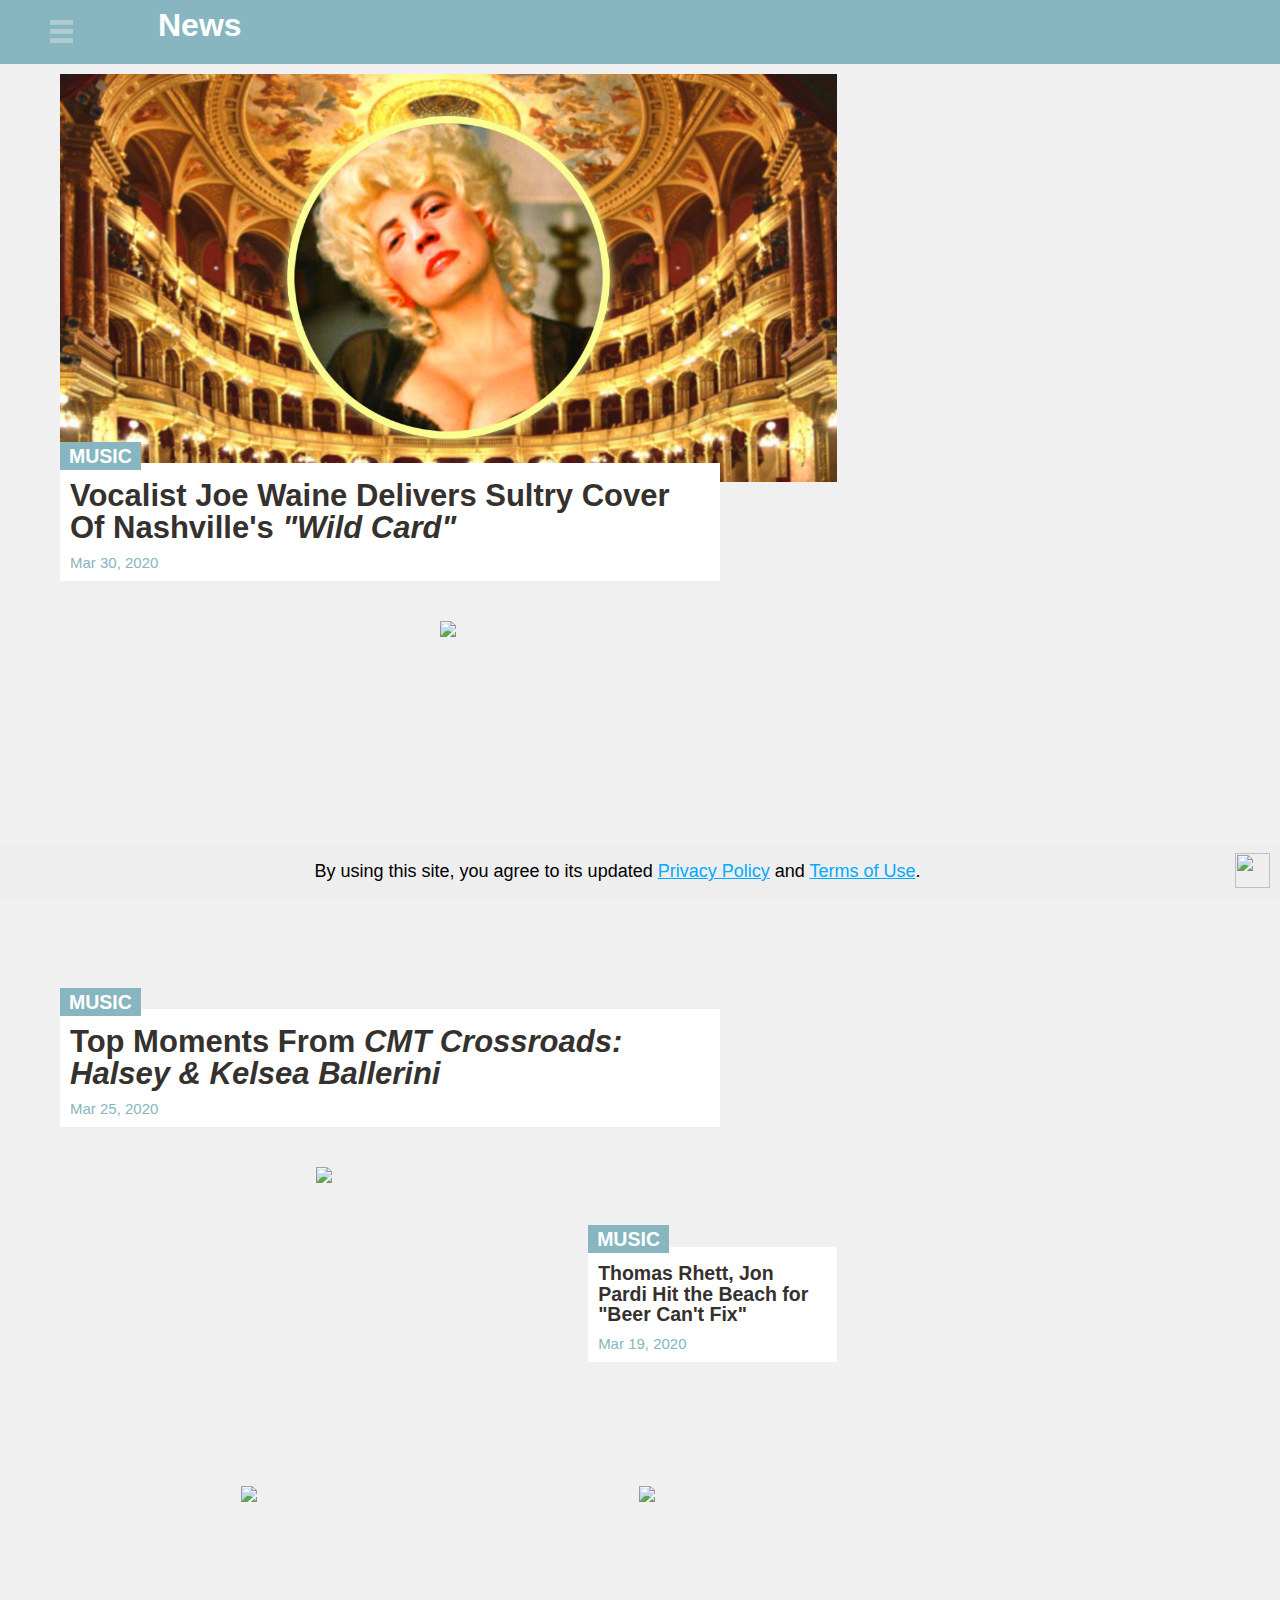
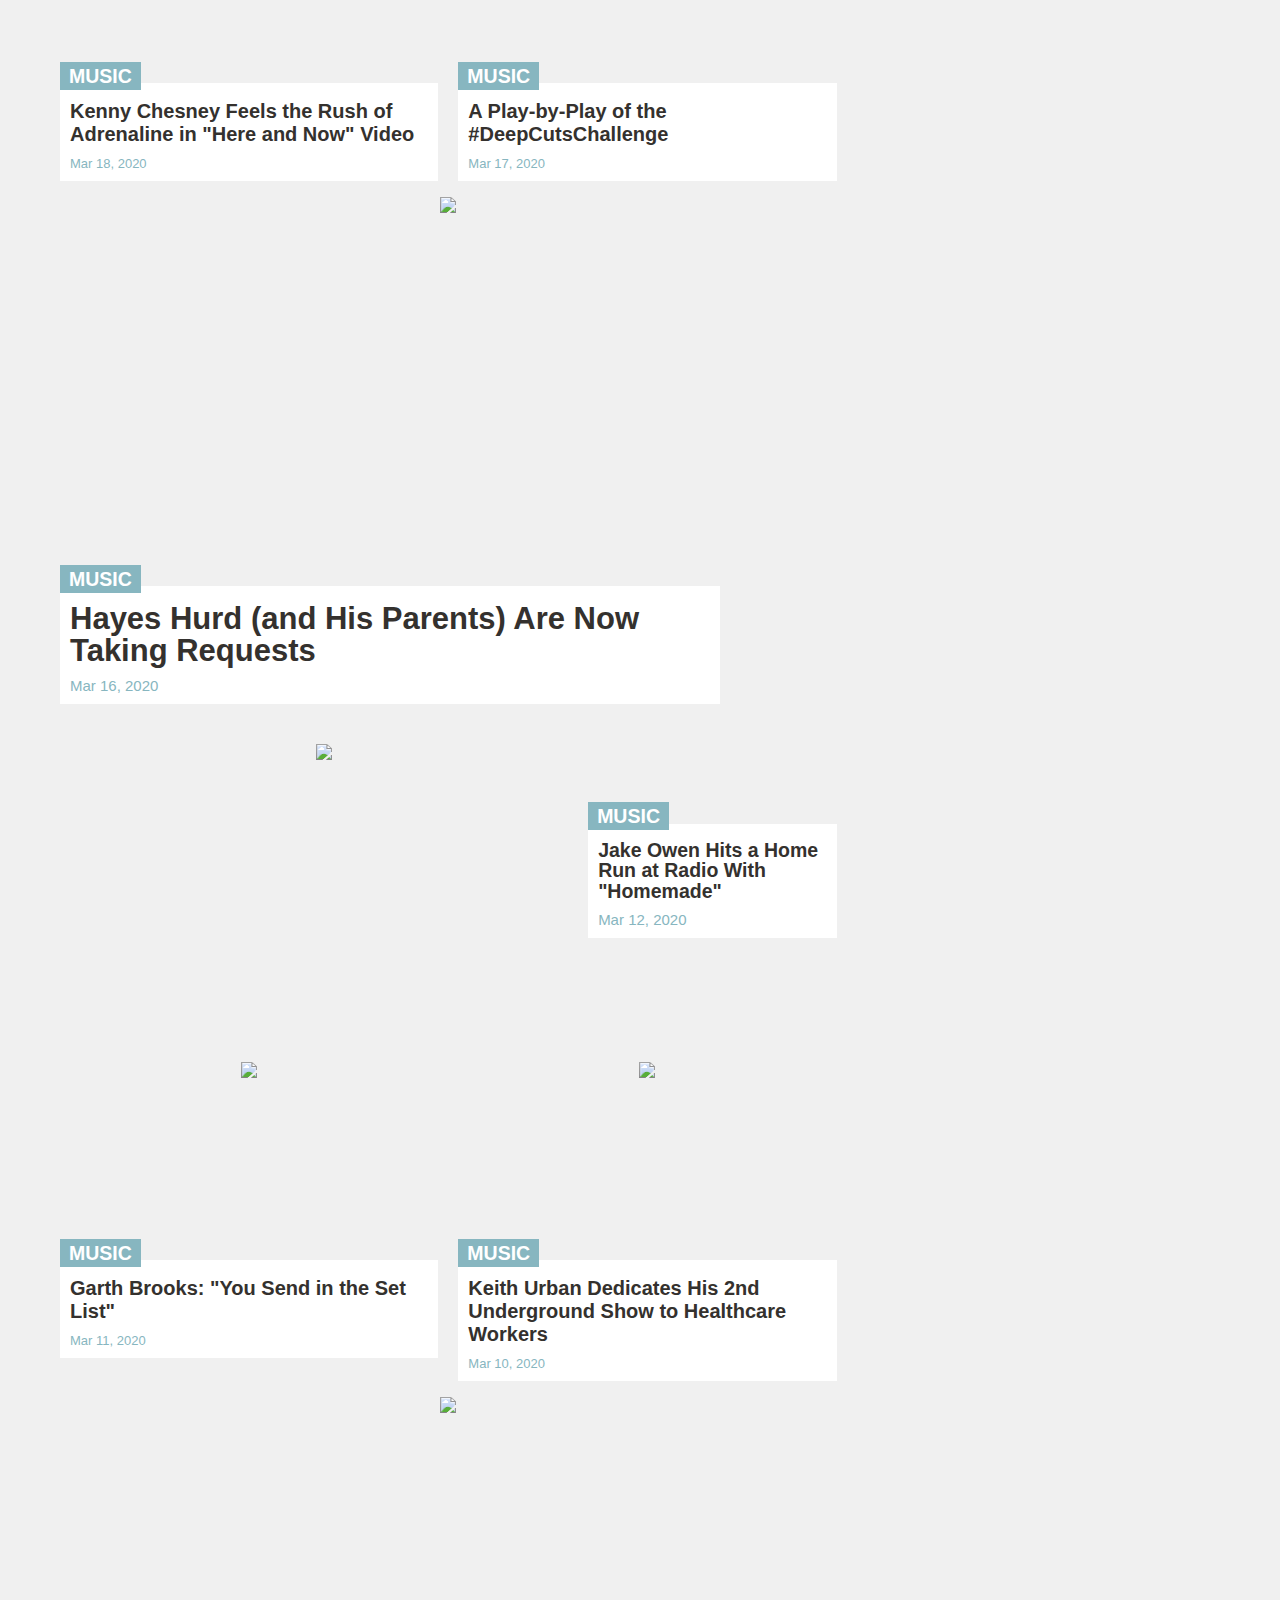
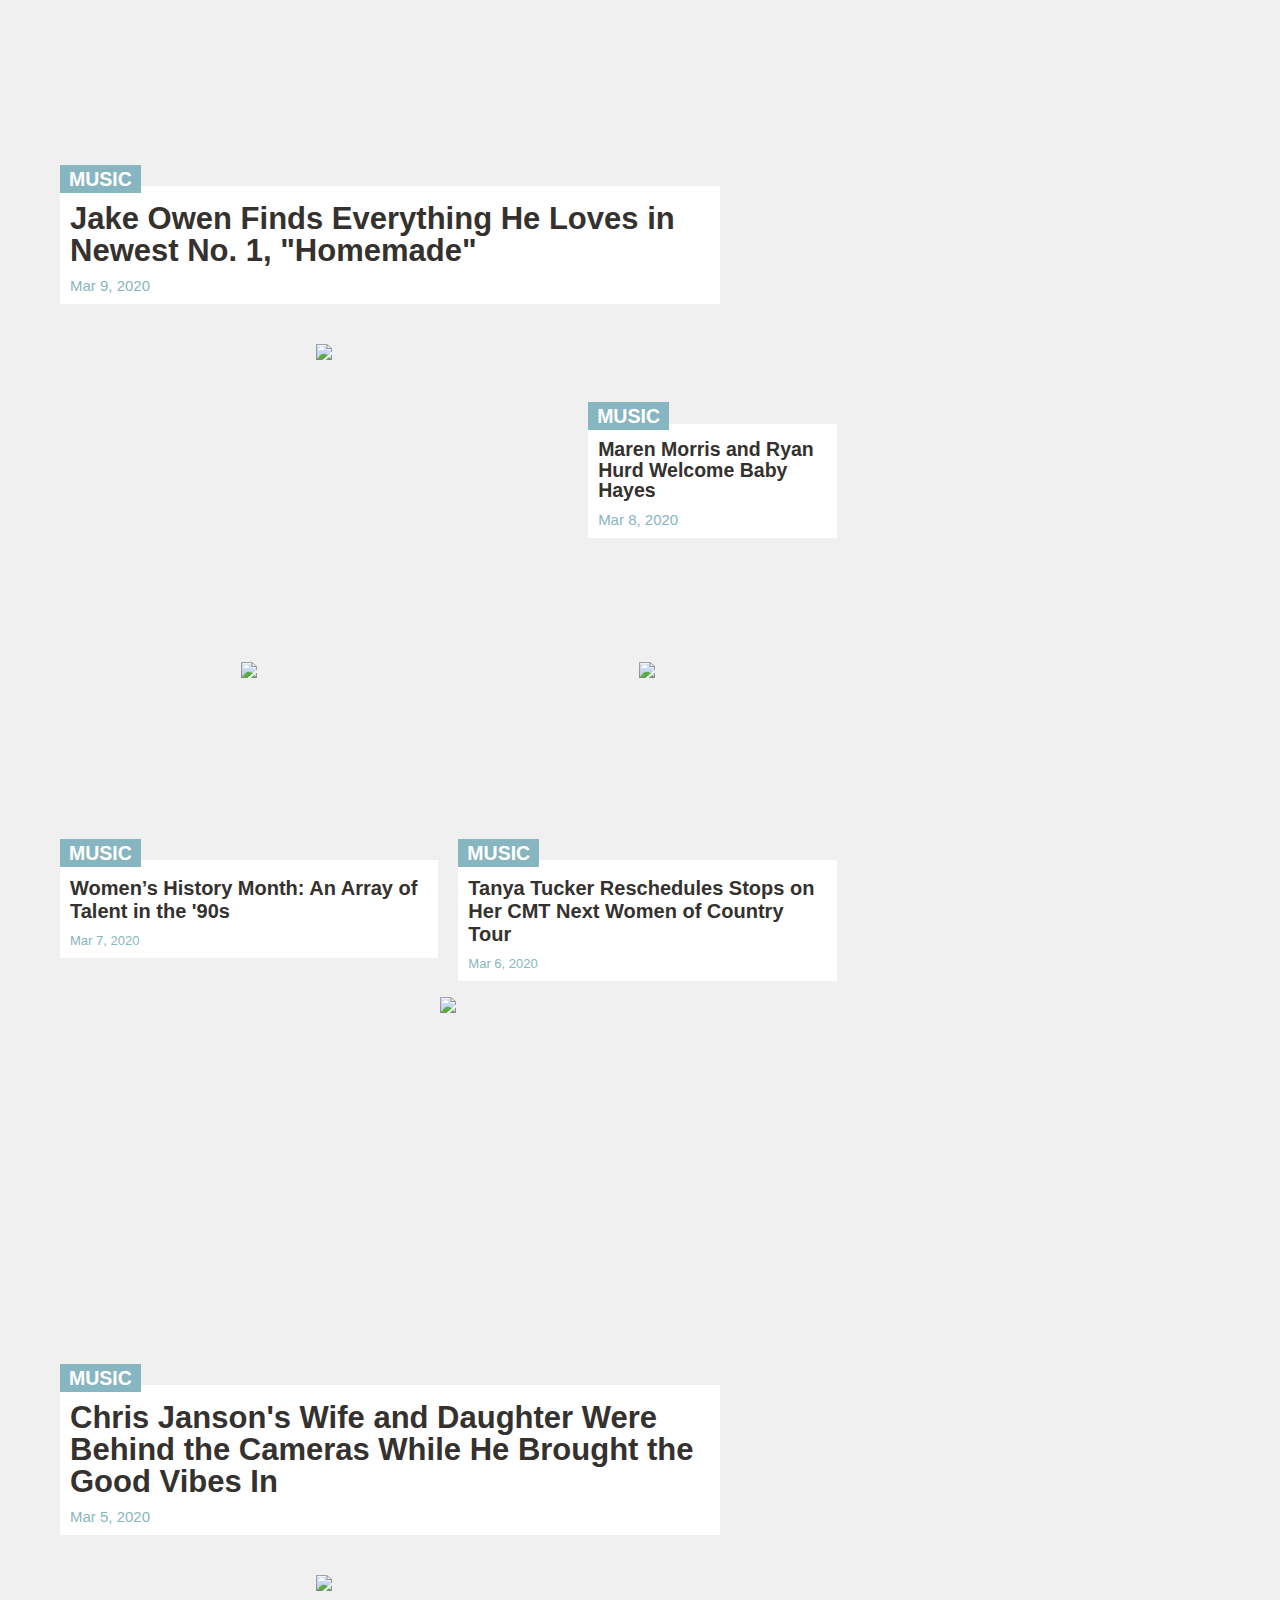
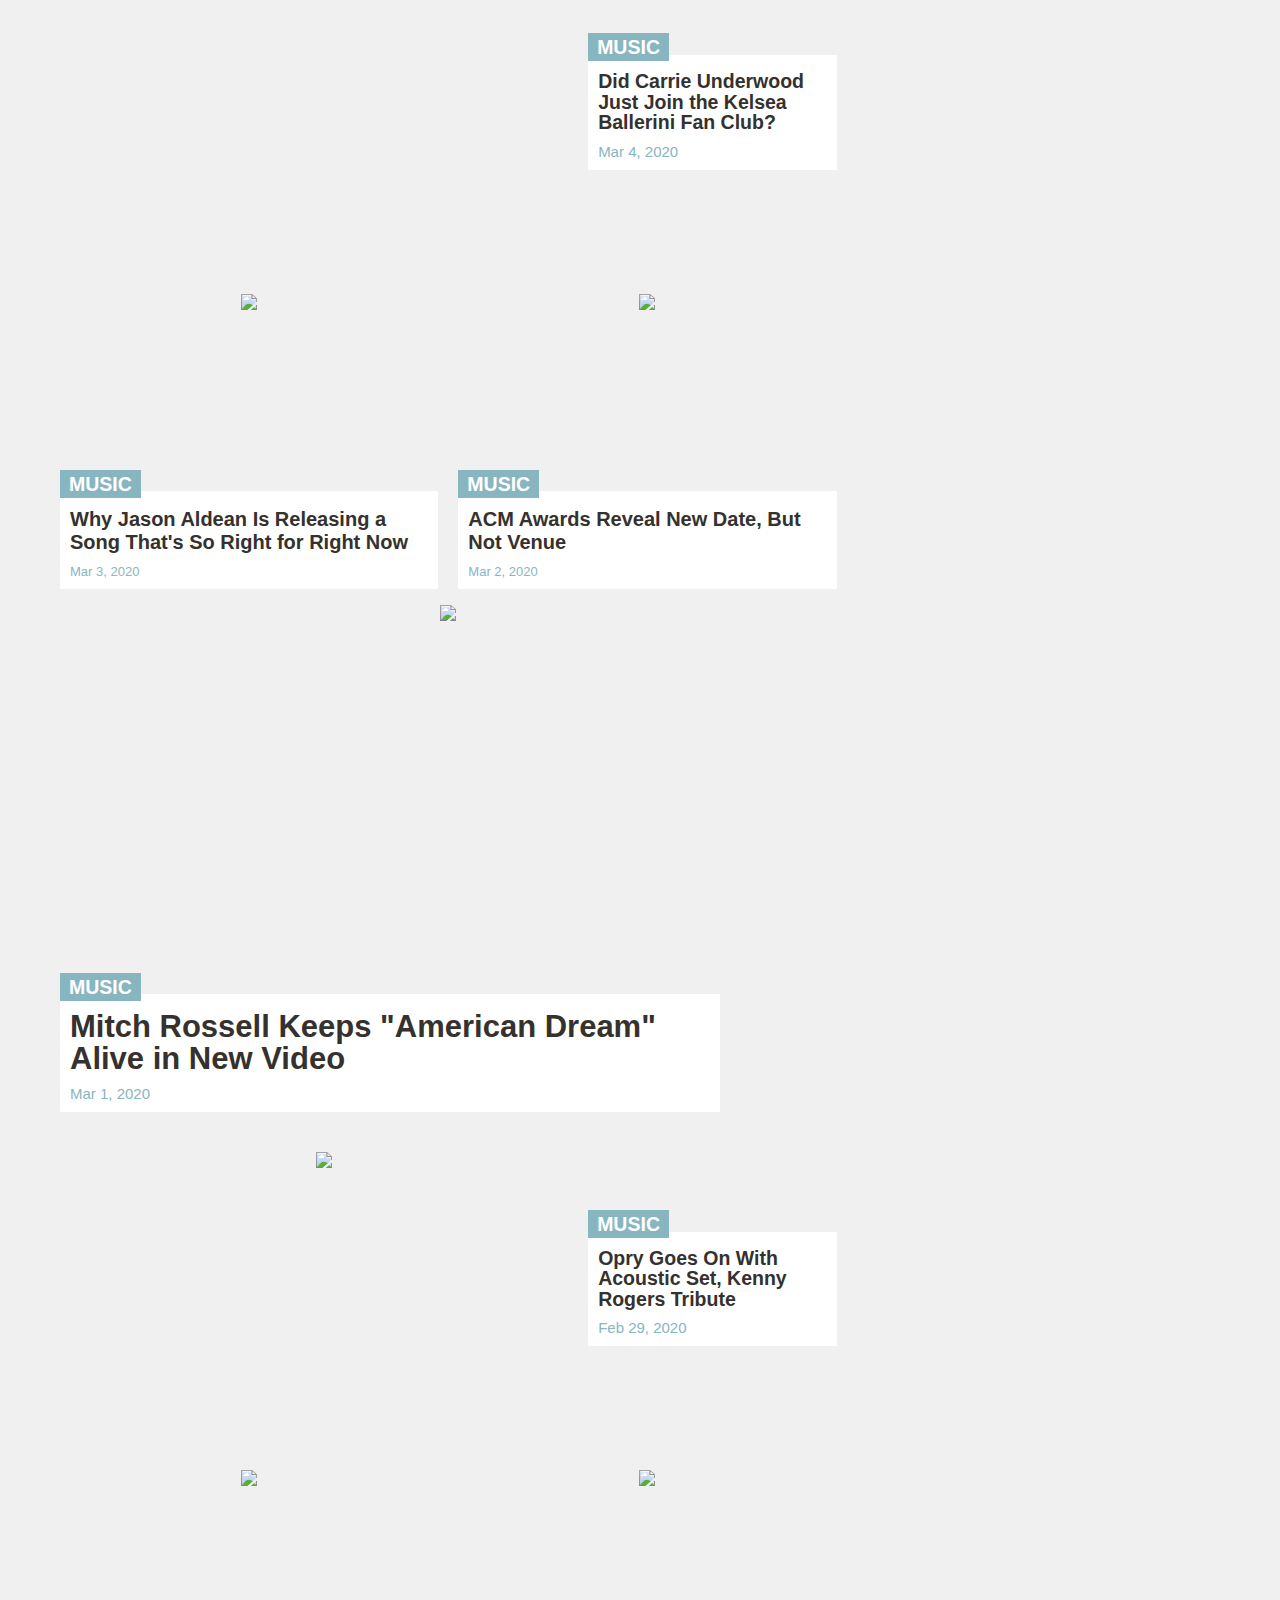
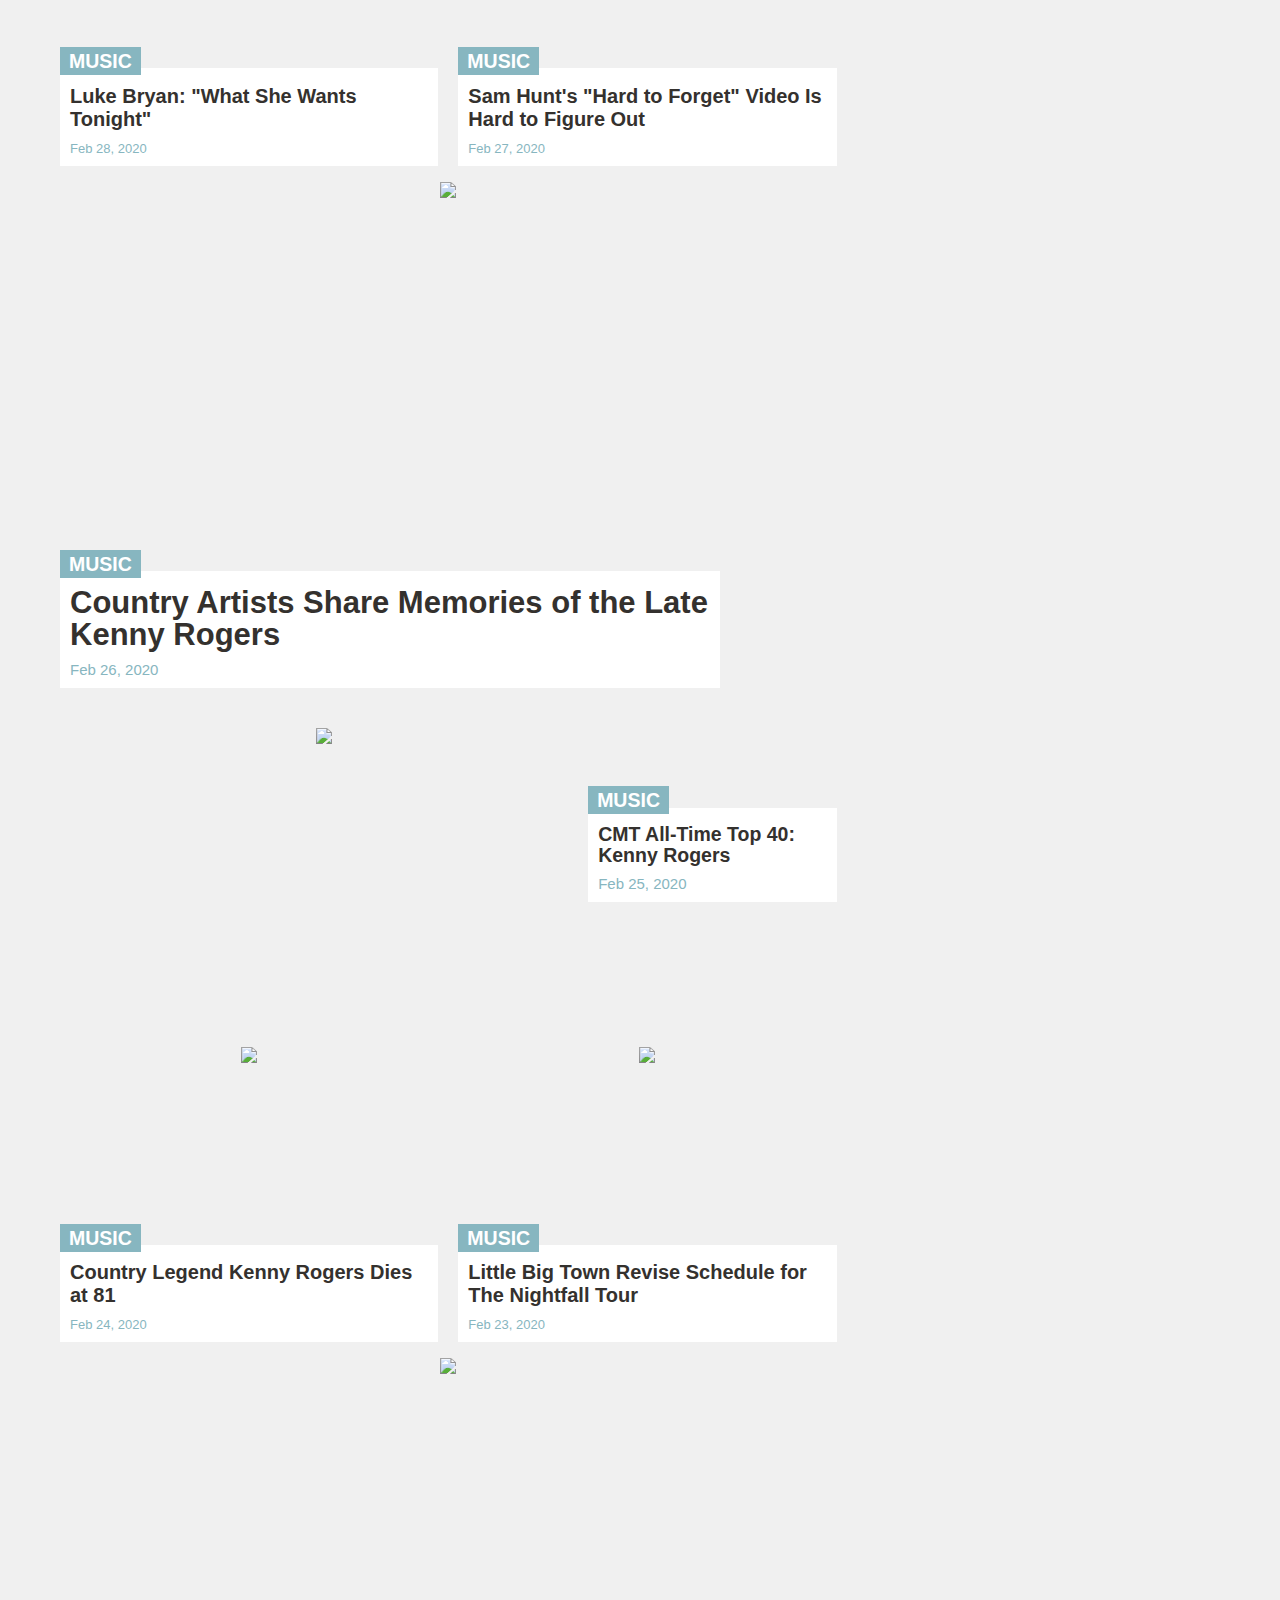
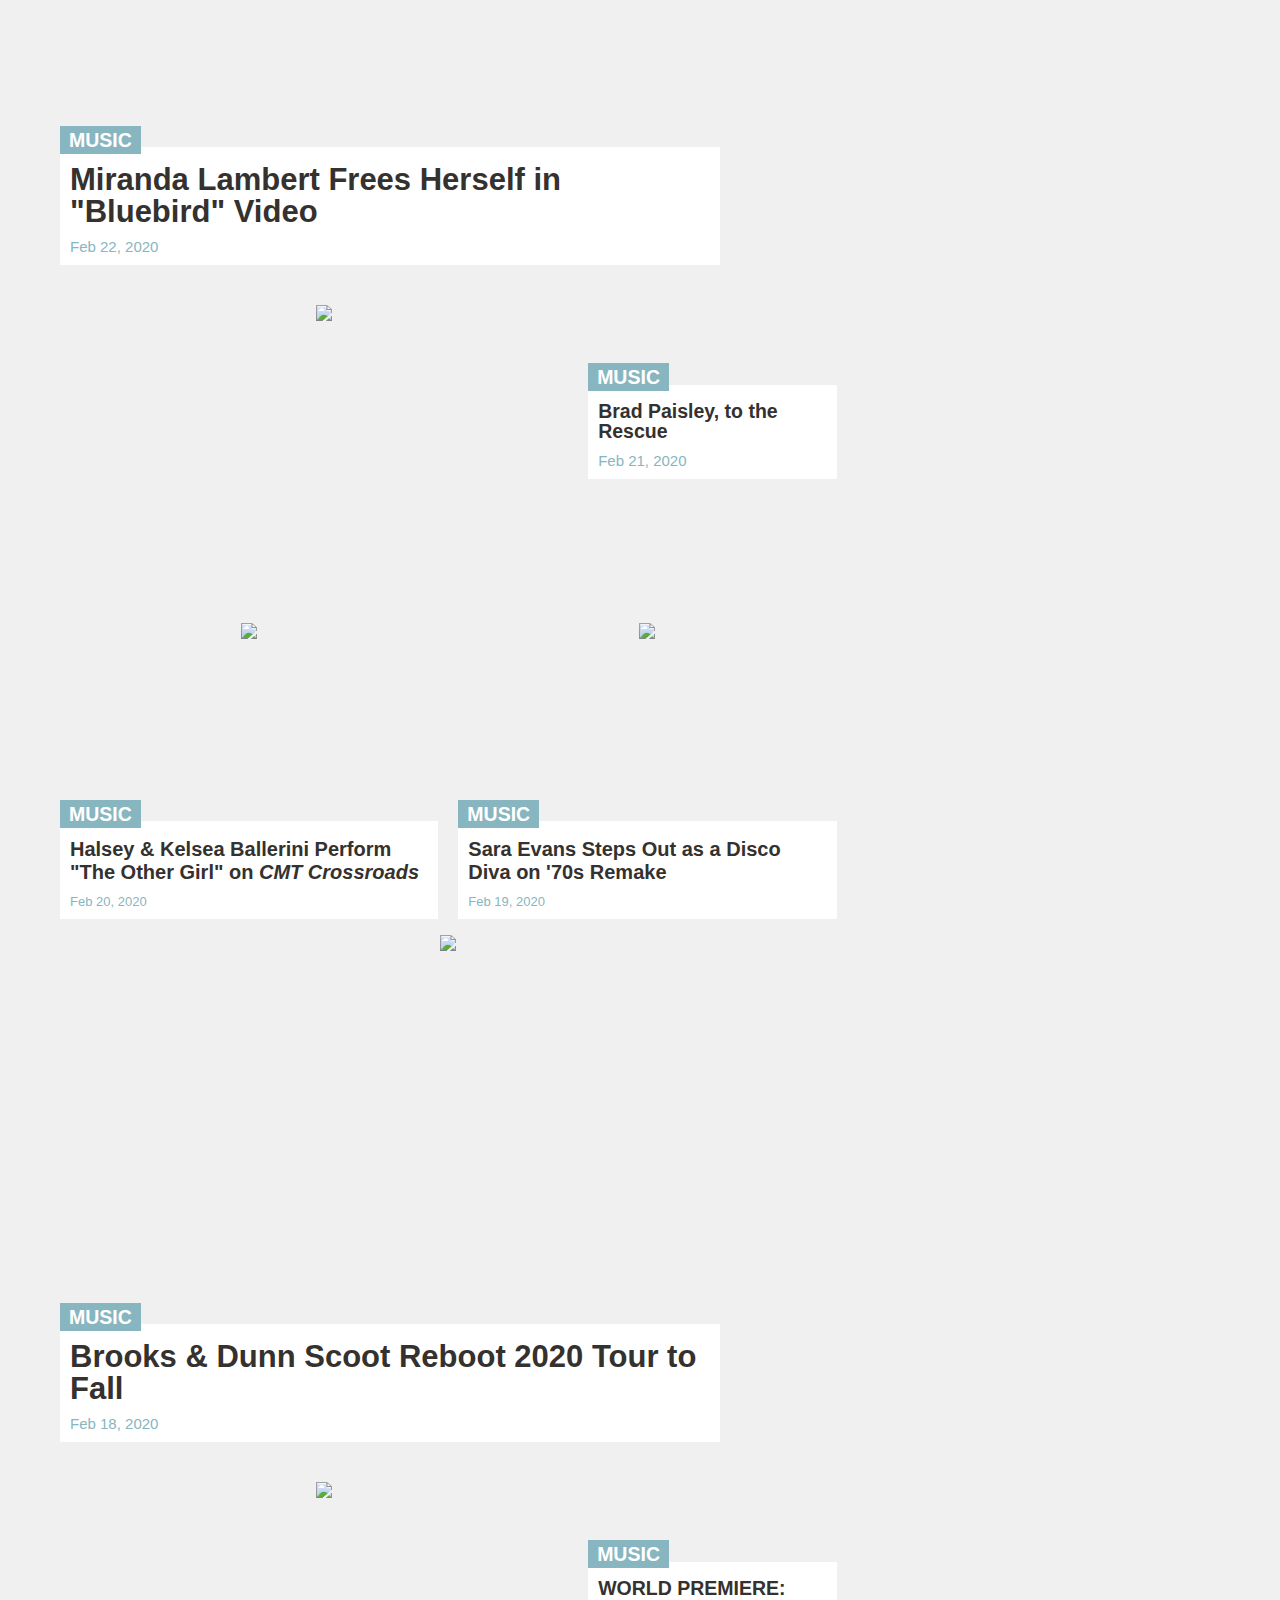
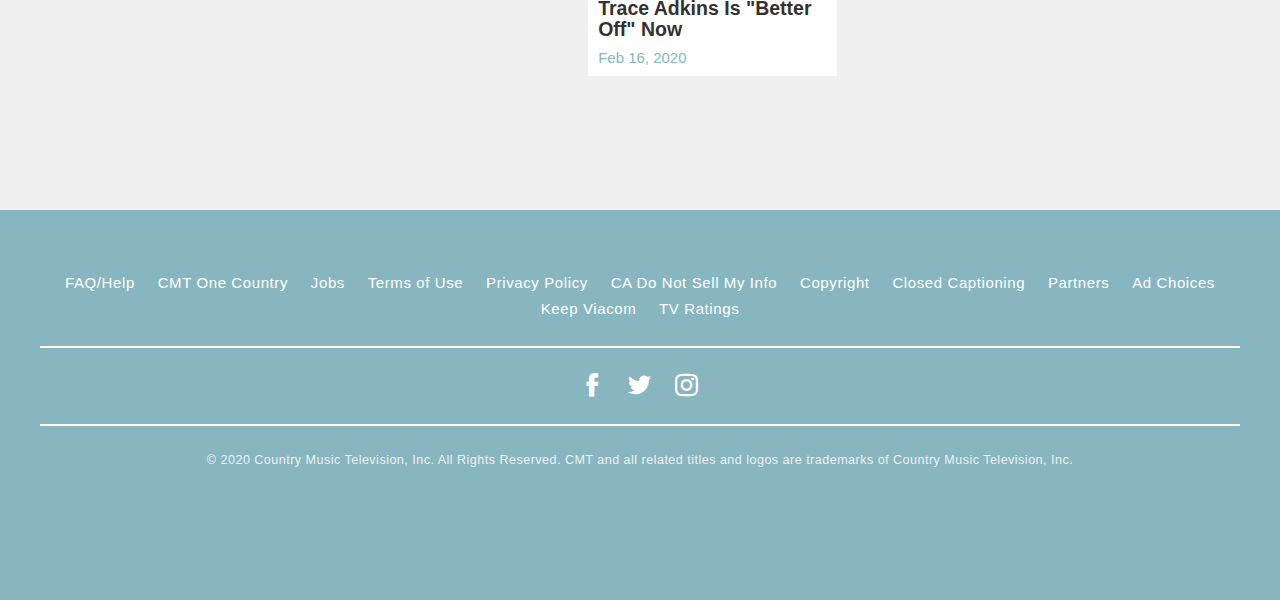
==== commit 6c337cbd: "message" ====
--- a/news/index.html
+++ b/news/index.html
@@ -26,7 +26,7 @@
 <link rel="stylesheet" id="vex-custom-css" href="../country-news-files/vex.custom.css" type="text/css" media="all">
 <link rel="stylesheet" id="news-stylesheet-css" href="../country-news-files/style.css" type="text/css" media="all">
 <link rel="stylesheet" id="wp-geg-nav-js-css" href="../country-news-files/GEGNav.css" type="text/css" media="all">
-<link rel="https://api.w.org/" href="http://www.cmt.com/news/wp-json/">
+<link rel="http://api.w.org/" href="http://www.cmt.com/news/wp-json/">
 <link rel="shortcut icon" href="http://www.cmt.com/favicon.ico">
 <script async="" src="../country-news-files/uwt.js"></script><script async="" src="../country-news-files/fbevents.js"></script><script src="../country-news-files/urchin.js" type="text/javascript"></script>
 <script type="text/javascript">_uacct = "UA-9267390-1";urchinTracker();</script>
@@ -659,7 +659,7 @@
 		<div class="top_inner">
 
 			<div class="menu_holder">
-				<div id="hamburger-holder"><div class="react-nav"><button class="hamburger" id="trigger" type="button"><span class="icon"></span></button><div class="slide_menu"><ul class="side_navigation"><li data-item="cmt-home"><a class="" href="http://www.cmt.com/">CMT Home</a></li><li data-item="shows"><a class="has_arrow" href="http://www.cmt.com/shows">Shows</a><div class="sub_entries"><ul><li data-item="full-episodes"><a class="" href="http://www.cmt.com/full-episodes">Full Episodes</a></li><li data-item="shows-a-z"><a class="" href="http://www.cmt.com/shows">Shows A-Z</a></li><li data-item="tv-schedule"><a class="" href="http://www.cmt.com/tv-schedule">TV Schedule</a></li><li data-item="cmt-crossroads"><a class="" href="http://www.cmt.com/shows/cmt-crossroads">CMT Crossroads</a></li><li data-item="cmt-hot-20-countdown"><a class="" href="http://www.cmt.com/shows/hot-20-countdown">CMT Hot 20 Countdown</a></li><li data-item="dallas-cowboys-cheerleaders-making-the-team"><a class="" href="http://www.cmt.com/shows/dallas-cowboys-cheerleaders-making-the-team">Dallas Cowboys Cheerleaders: Making The Team</a></li><li data-item="last-man-standing"><a class="" href="http://www.cmt.com/shows/last-man-standing">Last Man Standing</a></li><li data-item="nashville-squares"><a class="" href="http://www.cmt.com/shows/nashville-squares">Nashville Squares</a></li><li data-item="party-down-south"><a class="" href="http://www.cmt.com/shows/party-down-south">Party Down South</a></li><li data-item="racing-wives"><a class="" href="http://www.cmt.com/shows/racing-wives">Racing Wives</a></li><li data-item="reba"><a class="" href="http://www.cmt.com/shows/reba">Reba</a></li><li data-item="steve-austins-broken-skull-challenge"><a class="" href="http://www.cmt.com/shows/steve-austins-broken-skull-challenge">Steve Austin's Broken Skull Challenge</a></li></ul></div></li><li data-item="music"><a class="has_arrow" href="http://www.cmt.com/music">Music</a><div class="sub_entries"><ul><li data-item="2020-cmt-next-women-of-country-tour"><a class="" href="http://www.cmt.com/cmt-next-women-of-country-tour/">2020 CMT Next Women of Country Tour</a></li><li data-item="2019-cmt-artists-of-the-year"><a class="" href="http://www.cmt.com/artists-of-the-year">2019 CMT Artists of the Year</a></li><li data-item="2019-cmt-music-awards"><a class="" href="http://www.cmt.com/cmt-music-awards/">2019 CMT Music Awards</a></li><li data-item="cmt-hot-20-countdown"><a class="" href="http://www.cmt.com/shows/hot-20-countdown">CMT Hot 20 Countdown</a></li><li data-item="cmt-music-12-pack-countdown"><a class="" href="http://www.cmt.com/shows/cmt-music-12-pack-countdown">CMT Music 12 Pack Countdown</a></li><li data-item="music-videos"><a class="" href="http://www.cmt.com/cmt-music-videos">Music Videos</a></li><li data-item="cmt-documentaries"><a class="" href="http://www.cmt.com/shows/cmt-documentaries">CMT Documentaries</a></li><li data-item="let-freedom-sing"><a class="" href="http://www.cmt.com/let-freedom-sing">Let Freedom Sing!</a></li><li data-item="music-news--playlists"><a class="" href="http://www.cmt.com/music">Music News &amp; Playlists</a></li></ul></div></li><li data-item="news"><a class="" href="http://www.cmt.com/news/">News</a></li><li data-item="radio"><a class="has_arrow" href="https://cmtcody.iheart.com/">Radio</a><div class="sub_entries"><ul><li data-item="cmt-cody-alan"><a class="" href="https://cmtcody.iheart.com/">CMT Cody Alan</a></li><li data-item="cmt-radio-videos"><a class="" href="http://www.cmt.com/shows/cmt-radio">CMT Radio Videos</a></li></ul></div></li><li data-item="watch-live-tv"><a class="" href="http://www.cmt.com/live-tv">Watch Live TV</a></li><li class="social"><a href="http://www.facebook.com/CMT" target="_blank" class="notriforce"><span class="facebook"></span><span class="screen-reader-text">facebook</span></a><a href="https://twitter.com/CMT" target="_blank" class="notriforce"><span class="twitter"></span><span class="screen-reader-text">twitter</span></a><a href="http://instagram.com/cmt" target="_blank" class="notriforce"><span class="instagram"></span><span class="screen-reader-text">instagram</span></a></li></ul></div></div></div>
+				<div id="hamburger-holder"><div class="react-nav"><button class="hamburger" id="trigger" type="button"><span class="icon"></span></button><div class="slide_menu"><ul class="side_navigation"><li data-item="cmt-home"><a class="" href="http://www.cmt.com/">CMT Home</a></li><li data-item="shows"><a class="has_arrow" href="http://www.cmt.com/shows">Shows</a><div class="sub_entries"><ul><li data-item="full-episodes"><a class="" href="http://www.cmt.com/full-episodes">Full Episodes</a></li><li data-item="shows-a-z"><a class="" href="http://www.cmt.com/shows">Shows A-Z</a></li><li data-item="tv-schedule"><a class="" href="http://www.cmt.com/tv-schedule">TV Schedule</a></li><li data-item="cmt-crossroads"><a class="" href="http://www.cmt.com/shows/cmt-crossroads">CMT Crossroads</a></li><li data-item="cmt-hot-20-countdown"><a class="" href="http://www.cmt.com/shows/hot-20-countdown">CMT Hot 20 Countdown</a></li><li data-item="dallas-cowboys-cheerleaders-making-the-team"><a class="" href="http://www.cmt.com/shows/dallas-cowboys-cheerleaders-making-the-team">Dallas Cowboys Cheerleaders: Making The Team</a></li><li data-item="last-man-standing"><a class="" href="http://www.cmt.com/shows/last-man-standing">Last Man Standing</a></li><li data-item="nashville-squares"><a class="" href="http://www.cmt.com/shows/nashville-squares">Nashville Squares</a></li><li data-item="party-down-south"><a class="" href="http://www.cmt.com/shows/party-down-south">Party Down South</a></li><li data-item="racing-wives"><a class="" href="http://www.cmt.com/shows/racing-wives">Racing Wives</a></li><li data-item="reba"><a class="" href="http://www.cmt.com/shows/reba">Reba</a></li><li data-item="steve-austins-broken-skull-challenge"><a class="" href="http://www.cmt.com/shows/steve-austins-broken-skull-challenge">Steve Austin's Broken Skull Challenge</a></li></ul></div></li><li data-item="music"><a class="has_arrow" href="http://www.cmt.com/music">Music</a><div class="sub_entries"><ul><li data-item="2020-cmt-next-women-of-country-tour"><a class="" href="http://www.cmt.com/cmt-next-women-of-country-tour/">2020 CMT Next Women of Country Tour</a></li><li data-item="2019-cmt-artists-of-the-year"><a class="" href="http://www.cmt.com/artists-of-the-year">2019 CMT Artists of the Year</a></li><li data-item="2019-cmt-music-awards"><a class="" href="http://www.cmt.com/cmt-music-awards/">2019 CMT Music Awards</a></li><li data-item="cmt-hot-20-countdown"><a class="" href="http://www.cmt.com/shows/hot-20-countdown">CMT Hot 20 Countdown</a></li><li data-item="cmt-music-12-pack-countdown"><a class="" href="http://www.cmt.com/shows/cmt-music-12-pack-countdown">CMT Music 12 Pack Countdown</a></li><li data-item="music-videos"><a class="" href="http://www.cmt.com/cmt-music-videos">Music Videos</a></li><li data-item="cmt-documentaries"><a class="" href="http://www.cmt.com/shows/cmt-documentaries">CMT Documentaries</a></li><li data-item="let-freedom-sing"><a class="" href="http://www.cmt.com/let-freedom-sing">Let Freedom Sing!</a></li><li data-item="music-news--playlists"><a class="" href="http://www.cmt.com/music">Music News &amp; Playlists</a></li></ul></div></li><li data-item="news"><a class="" href="http://www.cmt.com/news/">News</a></li><li data-item="radio"><a class="has_arrow" href="http://cmtcody.iheart.com/">Radio</a><div class="sub_entries"><ul><li data-item="cmt-cody-alan"><a class="" href="http://cmtcody.iheart.com/">CMT Cody Alan</a></li><li data-item="cmt-radio-videos"><a class="" href="http://www.cmt.com/shows/cmt-radio">CMT Radio Videos</a></li></ul></div></li><li data-item="watch-live-tv"><a class="" href="http://www.cmt.com/live-tv">Watch Live TV</a></li><li class="social"><a href="http://www.facebook.com/CMT" target="_blank" class="notriforce"><span class="facebook"></span><span class="screen-reader-text">facebook</span></a><a href="http://twitter.com/CMT" target="_blank" class="notriforce"><span class="twitter"></span><span class="screen-reader-text">twitter</span></a><a href="http://instagram.com/cmt" target="_blank" class="notriforce"><span class="instagram"></span><span class="screen-reader-text">instagram</span></a></li></ul></div></div></div>
 
 				<div class="site_logo">
 					<a href="http://www.cmt.com/">
@@ -2228,7 +2228,7 @@
 				
 				
 				<div class="mtvn-ajax-placeholder-2"></div><nav class="wp-prev-next">
-	<ul class="clearfix">
+	<!-- <ul class="clearfix">
 		<noscript>
 			<li class="prev-link noscript">
 							</li>
@@ -2237,7 +2237,7 @@
 		</noscript>
 		<li class="show-more next-link">
 			<a href="http://www.cmt.com/news/page/2/" class="btn btn-secondary">show more stories</a>		</li>
-	</ul>
+	</ul> -->
 </nav>
 
 							</div>
@@ -2300,7 +2300,7 @@
 					<a href="http://www.cmt.com/legal/privacy" target="_blank" title="Privacy Policy" class="privacy_policy">Privacy Policy</a>
 				</li>
 							<li class="list_item">
-					<a href="https://www.viacomprivacy.com/#web" target="_blank" title="CA Do Not Sell My Info" class="ca_do_not_sell_my_info">CA Do Not Sell My Info</a>
+					<a href="http://www.viacomprivacy.com/#web" target="_blank" title="CA Do Not Sell My Info" class="ca_do_not_sell_my_info">CA Do Not Sell My Info</a>
 				</li>
 							<li class="list_item">
 					<a href="http://www.cmt.com/legal/copyright" target="_blank" title="Copyright" class="copyright">Copyright</a>
@@ -2326,7 +2326,7 @@
 					<a href="http://www.facebook.com/CMT" target="_blank" title="facebook" class="facebook">facebook</a>
 				</li>
 							<li class="list_item">
-					<a href="https://twitter.com/CMT" target="_blank" title="Twitter" class="twitter">Twitter</a>
+					<a href="http://twitter.com/CMT" target="_blank" title="Twitter" class="twitter">Twitter</a>
 				</li>
 							<li class="list_item">
 					<a href="http://instagram.com/cmt" target="_blank" title="Instagram" class="instagram">Instagram</a>
@@ -2363,7 +2363,7 @@
 	
 
 		
-	<div class="nav" style="display:none;"><ul><li><a href="http://www.cmt.com/shows">Shows</a><ul><li><a href="http://www.cmt.com/full-episodes">Full Episodes</a></li><li><a href="http://www.cmt.com/shows">Shows A-Z</a></li><li><a href="http://www.cmt.com/tv-schedule">TV Schedule</a></li><li><a href="http://www.cmt.com/shows/cmt-crossroads">CMT Crossroads</a></li><li><a href="http://www.cmt.com/shows/hot-20-countdown">CMT Hot 20 Countdown</a></li><li><a href="http://www.cmt.com/shows/dallas-cowboys-cheerleaders-making-the-team">Dallas Cowboys Cheerleaders: Making The Team</a></li><li><a href="http://www.cmt.com/shows/last-man-standing">Last Man Standing</a></li><li><a href="http://www.cmt.com/shows/nashville-squares">Nashville Squares</a></li><li><a href="http://www.cmt.com/shows/party-down-south">Party Down South</a></li><li><a href="http://www.cmt.com/shows/racing-wives">Racing Wives</a></li><li><a href="http://www.cmt.com/shows/reba">Reba</a></li><li><a href="http://www.cmt.com/shows/steve-austins-broken-skull-challenge">Steve Austin's Broken Skull Challenge</a></li></ul></li><li><a href="http://www.cmt.com/music">Music</a><ul><li><a href="http://www.cmt.com/cmt-next-women-of-country-tour/">2020 CMT Next Women of Country Tour</a></li><li><a href="http://www.cmt.com/artists-of-the-year">2019 CMT Artists of the Year</a></li><li><a href="http://www.cmt.com/cmt-music-awards/">2019 CMT Music Awards</a></li><li><a href="http://www.cmt.com/shows/hot-20-countdown">CMT Hot 20 Countdown</a></li><li><a href="http://www.cmt.com/shows/cmt-music-12-pack-countdown">CMT Music 12 Pack Countdown</a></li><li><a href="http://www.cmt.com/cmt-music-videos">Music Videos</a></li><li><a href="http://www.cmt.com/shows/cmt-documentaries">CMT Documentaries</a></li><li><a href="http://www.cmt.com/let-freedom-sing">Let Freedom Sing!</a></li><li><a href="http://www.cmt.com/music">Music News &amp; Playlists</a></li></ul></li><li><a href="http://www.cmt.com/news/">News</a></li><li><a href="https://cmtcody.iheart.com/">Radio</a><ul><li><a href="https://cmtcody.iheart.com/">CMT Cody Alan</a></li><li><a href="http://www.cmt.com/shows/cmt-radio">CMT Radio Videos</a></li></ul></li><li><a href="http://www.cmt.com/live-tv">Watch Live TV</a></li></ul></div>
+	<div class="nav" style="display:none;"><ul><li><a href="http://www.cmt.com/shows">Shows</a><ul><li><a href="http://www.cmt.com/full-episodes">Full Episodes</a></li><li><a href="http://www.cmt.com/shows">Shows A-Z</a></li><li><a href="http://www.cmt.com/tv-schedule">TV Schedule</a></li><li><a href="http://www.cmt.com/shows/cmt-crossroads">CMT Crossroads</a></li><li><a href="http://www.cmt.com/shows/hot-20-countdown">CMT Hot 20 Countdown</a></li><li><a href="http://www.cmt.com/shows/dallas-cowboys-cheerleaders-making-the-team">Dallas Cowboys Cheerleaders: Making The Team</a></li><li><a href="http://www.cmt.com/shows/last-man-standing">Last Man Standing</a></li><li><a href="http://www.cmt.com/shows/nashville-squares">Nashville Squares</a></li><li><a href="http://www.cmt.com/shows/party-down-south">Party Down South</a></li><li><a href="http://www.cmt.com/shows/racing-wives">Racing Wives</a></li><li><a href="http://www.cmt.com/shows/reba">Reba</a></li><li><a href="http://www.cmt.com/shows/steve-austins-broken-skull-challenge">Steve Austin's Broken Skull Challenge</a></li></ul></li><li><a href="http://www.cmt.com/music">Music</a><ul><li><a href="http://www.cmt.com/cmt-next-women-of-country-tour/">2020 CMT Next Women of Country Tour</a></li><li><a href="http://www.cmt.com/artists-of-the-year">2019 CMT Artists of the Year</a></li><li><a href="http://www.cmt.com/cmt-music-awards/">2019 CMT Music Awards</a></li><li><a href="http://www.cmt.com/shows/hot-20-countdown">CMT Hot 20 Countdown</a></li><li><a href="http://www.cmt.com/shows/cmt-music-12-pack-countdown">CMT Music 12 Pack Countdown</a></li><li><a href="http://www.cmt.com/cmt-music-videos">Music Videos</a></li><li><a href="http://www.cmt.com/shows/cmt-documentaries">CMT Documentaries</a></li><li><a href="http://www.cmt.com/let-freedom-sing">Let Freedom Sing!</a></li><li><a href="http://www.cmt.com/music">Music News &amp; Playlists</a></li></ul></li><li><a href="http://www.cmt.com/news/">News</a></li><li><a href="http://cmtcody.iheart.com/">Radio</a><ul><li><a href="http://cmtcody.iheart.com/">CMT Cody Alan</a></li><li><a href="http://www.cmt.com/shows/cmt-radio">CMT Radio Videos</a></li></ul></li><li><a href="http://www.cmt.com/live-tv">Watch Live TV</a></li></ul></div>
 
 	<script type="application/json" id="site-nav-object">
 	{"envelope":{"version":"1.0","name":"entertainment-standard-json"},"status":{"text":"OK","code":100},"result":{"promo":{"shortId":"ffnx78","displayType":"default","promoType":"ENT_M066","headline":"","images":[],"subHeadline":"","url":"","additionalPromoMetadata":[],"copy":"","tuneIn":"","parameters":[],"links":[]},"siteNavigation":[{"title":"Shows","url":"http:\/\/www.cmt.com\/shows","entries":[{"title":"Full Episodes","url":"http:\/\/www.cmt.com\/full-episodes"},{"title":"Shows A-Z","url":"http:\/\/www.cmt.com\/shows"},{"title":"TV Schedule","url":"http:\/\/www.cmt.com\/tv-schedule"},{"title":"CMT Crossroads","url":"http:\/\/www.cmt.com\/shows\/cmt-crossroads"},{"title":"CMT Hot 20 Countdown","url":"http:\/\/www.cmt.com\/shows\/hot-20-countdown"},{"title":"Dallas Cowboys Cheerleaders: Making The Team","url":"http:\/\/www.cmt.com\/shows\/dallas-cowboys-cheerleaders-making-the-team"},{"title":"Last Man Standing","url":"http:\/\/www.cmt.com\/shows\/last-man-standing"},{"title":"Nashville Squares","url":"http:\/\/www.cmt.com\/shows\/nashville-squares"},{"title":"Party Down South","url":"http:\/\/www.cmt.com\/shows\/party-down-south"},{"title":"Racing Wives","url":"http:\/\/www.cmt.com\/shows\/racing-wives"},{"title":"Reba","url":"http:\/\/www.cmt.com\/shows\/reba"},{"title":"Steve Austin's Broken Skull Challenge","url":"http:\/\/www.cmt.com\/shows\/steve-austins-broken-skull-challenge"}]},{"title":"Music","url":"http:\/\/www.cmt.com\/music","entries":[{"title":"2020 CMT Next Women of Country Tour","url":"http:\/\/www.cmt.com\/cmt-next-women-of-country-tour\/"},{"title":"2019 CMT Artists of the Year","url":"http:\/\/www.cmt.com\/artists-of-the-year"},{"title":"2019 CMT Music Awards","url":"http:\/\/www.cmt.com\/cmt-music-awards\/"},{"title":"CMT Hot 20 Countdown","url":"http:\/\/www.cmt.com\/shows\/hot-20-countdown"},{"title":"CMT Music 12 Pack Countdown","url":"http:\/\/www.cmt.com\/shows\/cmt-music-12-pack-countdown"},{"title":"Music Videos","url":"http:\/\/www.cmt.com\/cmt-music-videos"},{"title":"CMT Documentaries","url":"http:\/\/www.cmt.com\/shows\/cmt-documentaries"},{"title":"Let Freedom Sing!","url":"http:\/\/www.cmt.com\/let-freedom-sing"},{"title":"Music News & Playlists","url":"http:\/\/www.cmt.com\/music"}]},{"title":"News","url":"http:\/\/www.cmt.com\/news\/"},{"title":"Radio","url":"https:\/\/cmtcody.iheart.com\/","entries":[{"title":"CMT Cody Alan","url":"https:\/\/cmtcody.iheart.com\/"},{"title":"CMT Radio Videos","url":"http:\/\/www.cmt.com\/shows\/cmt-radio"}]},{"title":"Watch Live TV","url":"http:\/\/www.cmt.com\/live-tv"}],"socialHandlers":{"facebook":"http:\/\/www.facebook.com\/CMT","twitter":"https:\/\/twitter.com\/CMT","instagram":"http:\/\/instagram.com\/cmt"}},"messages":{}}	</script>
@@ -2605,7 +2605,7 @@
   n.queue=[];t=b.createElement(e);t.async=!0;
   t.src=v;s=b.getElementsByTagName(e)[0];
   s.parentNode.insertBefore(t,s)}(window, document,'script',
-  'https://connect.facebook.net/en_US/fbevents.js');
+  'http://connect.facebook.net/en_US/fbevents.js');
   fbq('init', '539569033514290');
   fbq('track', 'PageView');
 });</script><script>
@@ -2630,6 +2630,6 @@
 </script><script>_satellite["__runScript3"](function(event, target) {
 var script = document.createElement('script');
 script.type = 'text/javascript';
-script.text = '!function(){var t=function(){var t=document.createElement("script");t.src="https://ws.audioeye.com/ae.js",t.type="text/javascript",t.setAttribute("async",""),document.getElementsByTagName("body")[0].appendChild(t)};"complete"!==document.readyState?window.addEventListener?window.addEventListener("load",t):window.attachEvent&&window.attachEvent("onload",t):t()}()';
+script.text = '!function(){var t=function(){var t=document.createElement("script");t.src="http://ws.audioeye.com/ae.js",t.type="text/javascript",t.setAttribute("async",""),document.getElementsByTagName("body")[0].appendChild(t)};"complete"!==document.readyState?window.addEventListener?window.addEventListener("load",t):window.attachEvent&&window.attachEvent("onload",t):t()}()';
 document.body.appendChild(script);
-});</script><script type="text/javascript">!function(){var t=function(){var t=document.createElement("script");t.src="https://ws.audioeye.com/ae.js",t.type="text/javascript",t.setAttribute("async",""),document.getElementsByTagName("body")[0].appendChild(t)};"complete"!==document.readyState?window.addEventListener?window.addEventListener("load",t):window.attachEvent&&window.attachEvent("onload",t):t()}()</script><script src="../country-news-files/ae.js" type="text/javascript" async=""></script></body></html>+});</script><script type="text/javascript">!function(){var t=function(){var t=document.createElement("script");t.src="http://ws.audioeye.com/ae.js",t.type="text/javascript",t.setAttribute("async",""),document.getElementsByTagName("body")[0].appendChild(t)};"complete"!==document.readyState?window.addEventListener?window.addEventListener("load",t):window.attachEvent&&window.attachEvent("onload",t):t()}()</script><script src="../country-news-files/ae.js" type="text/javascript" async=""></script></body></html>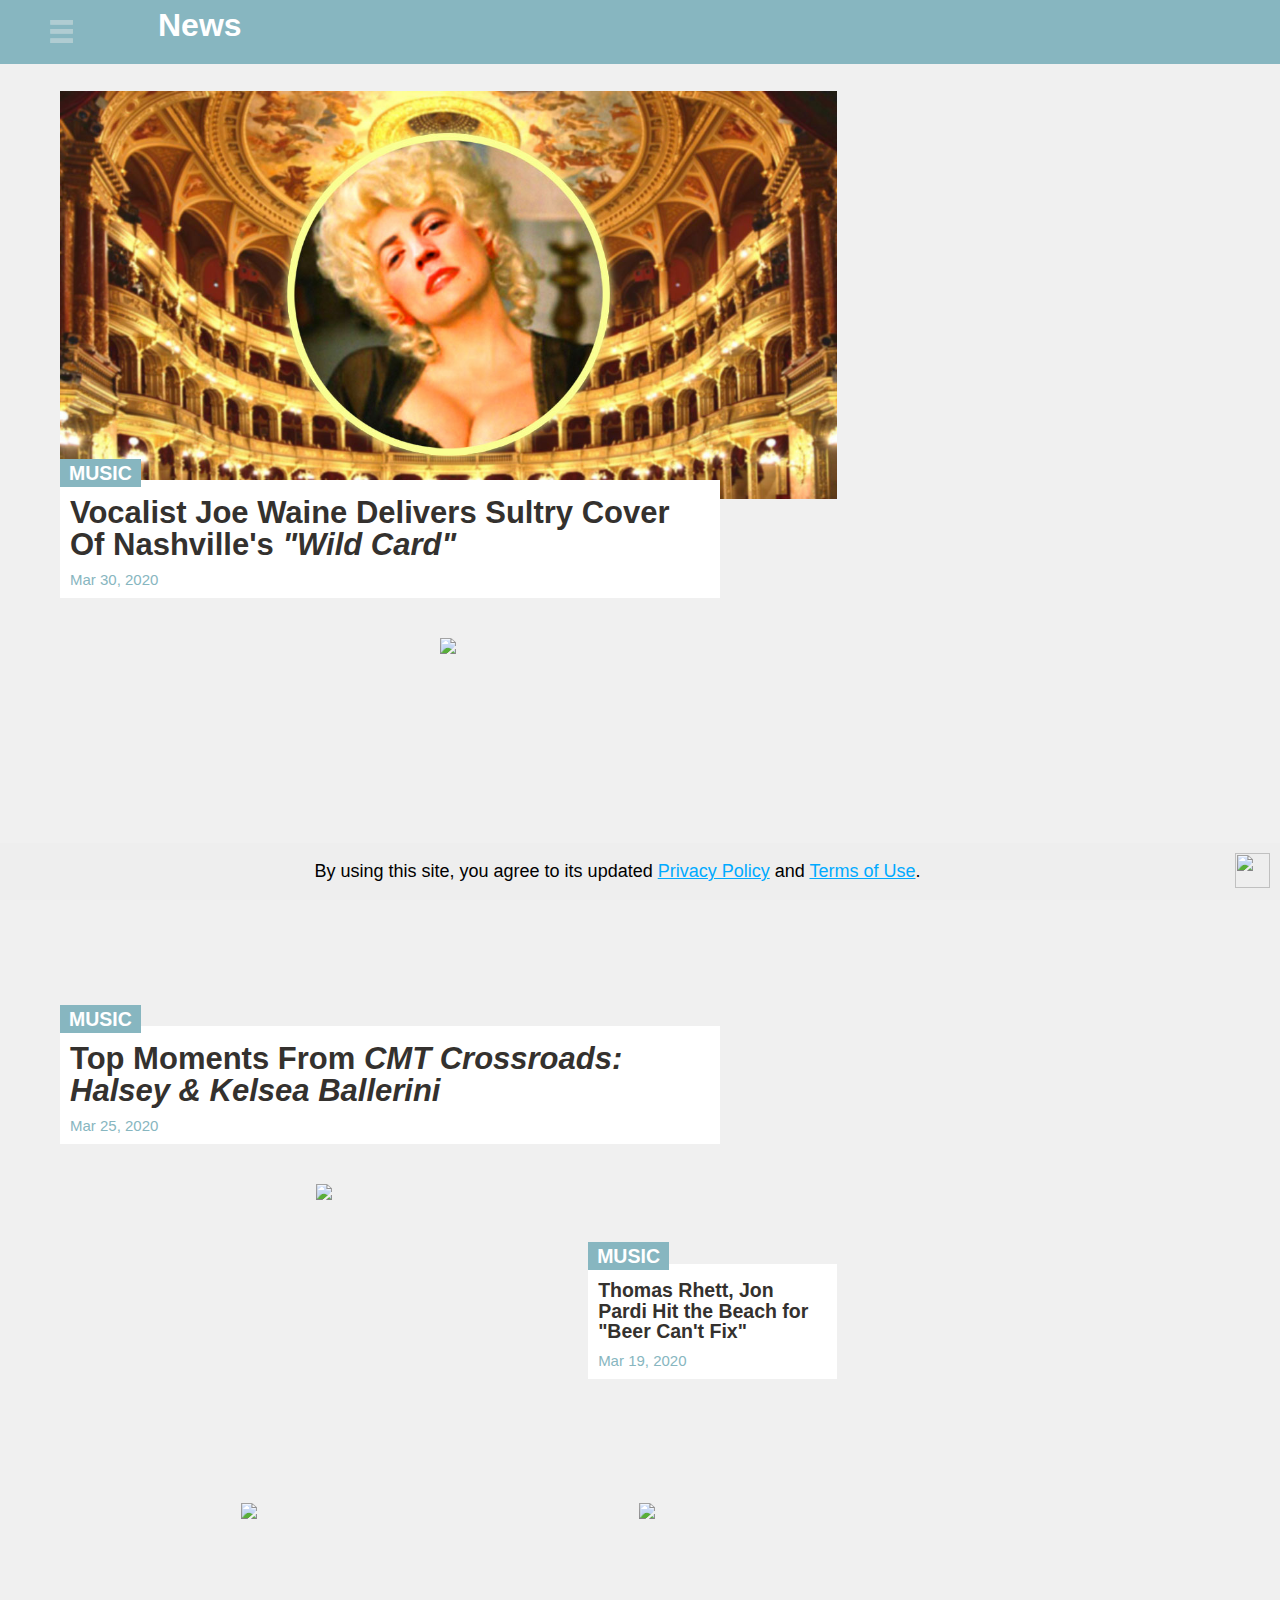
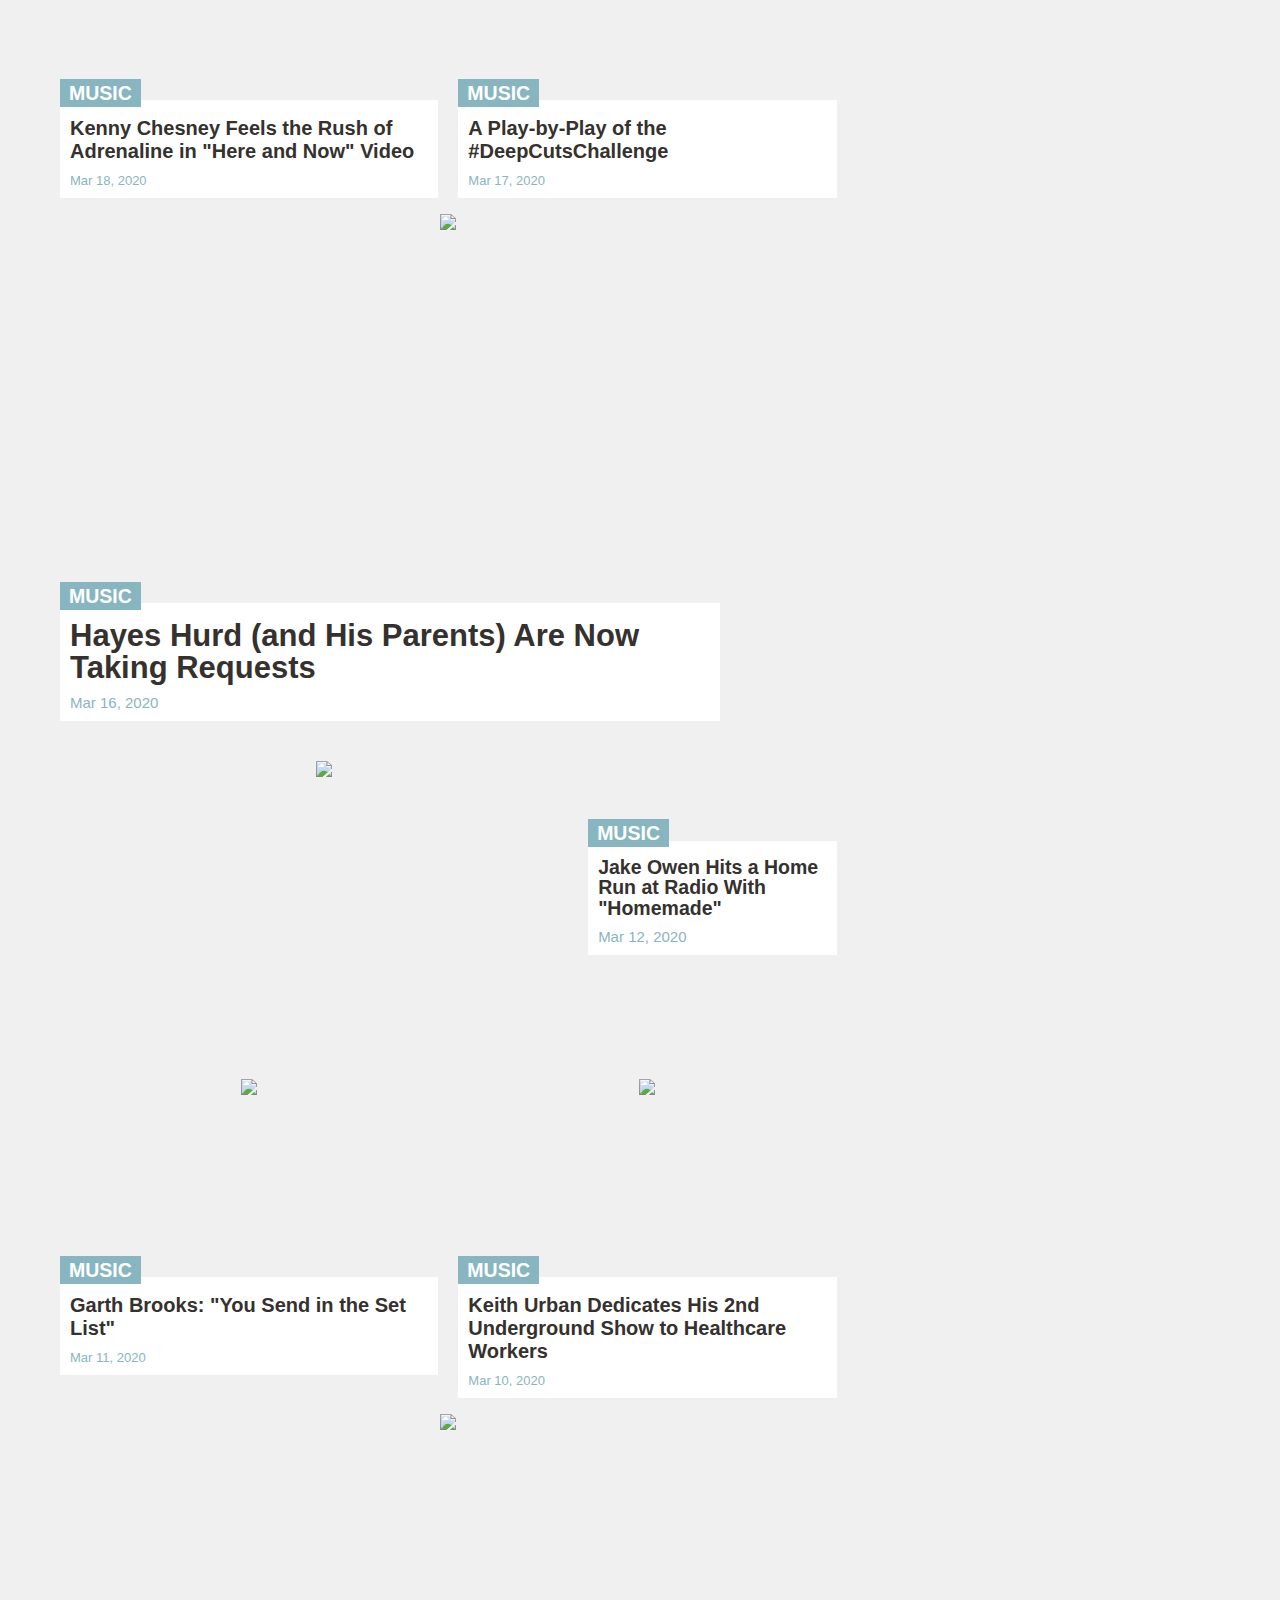
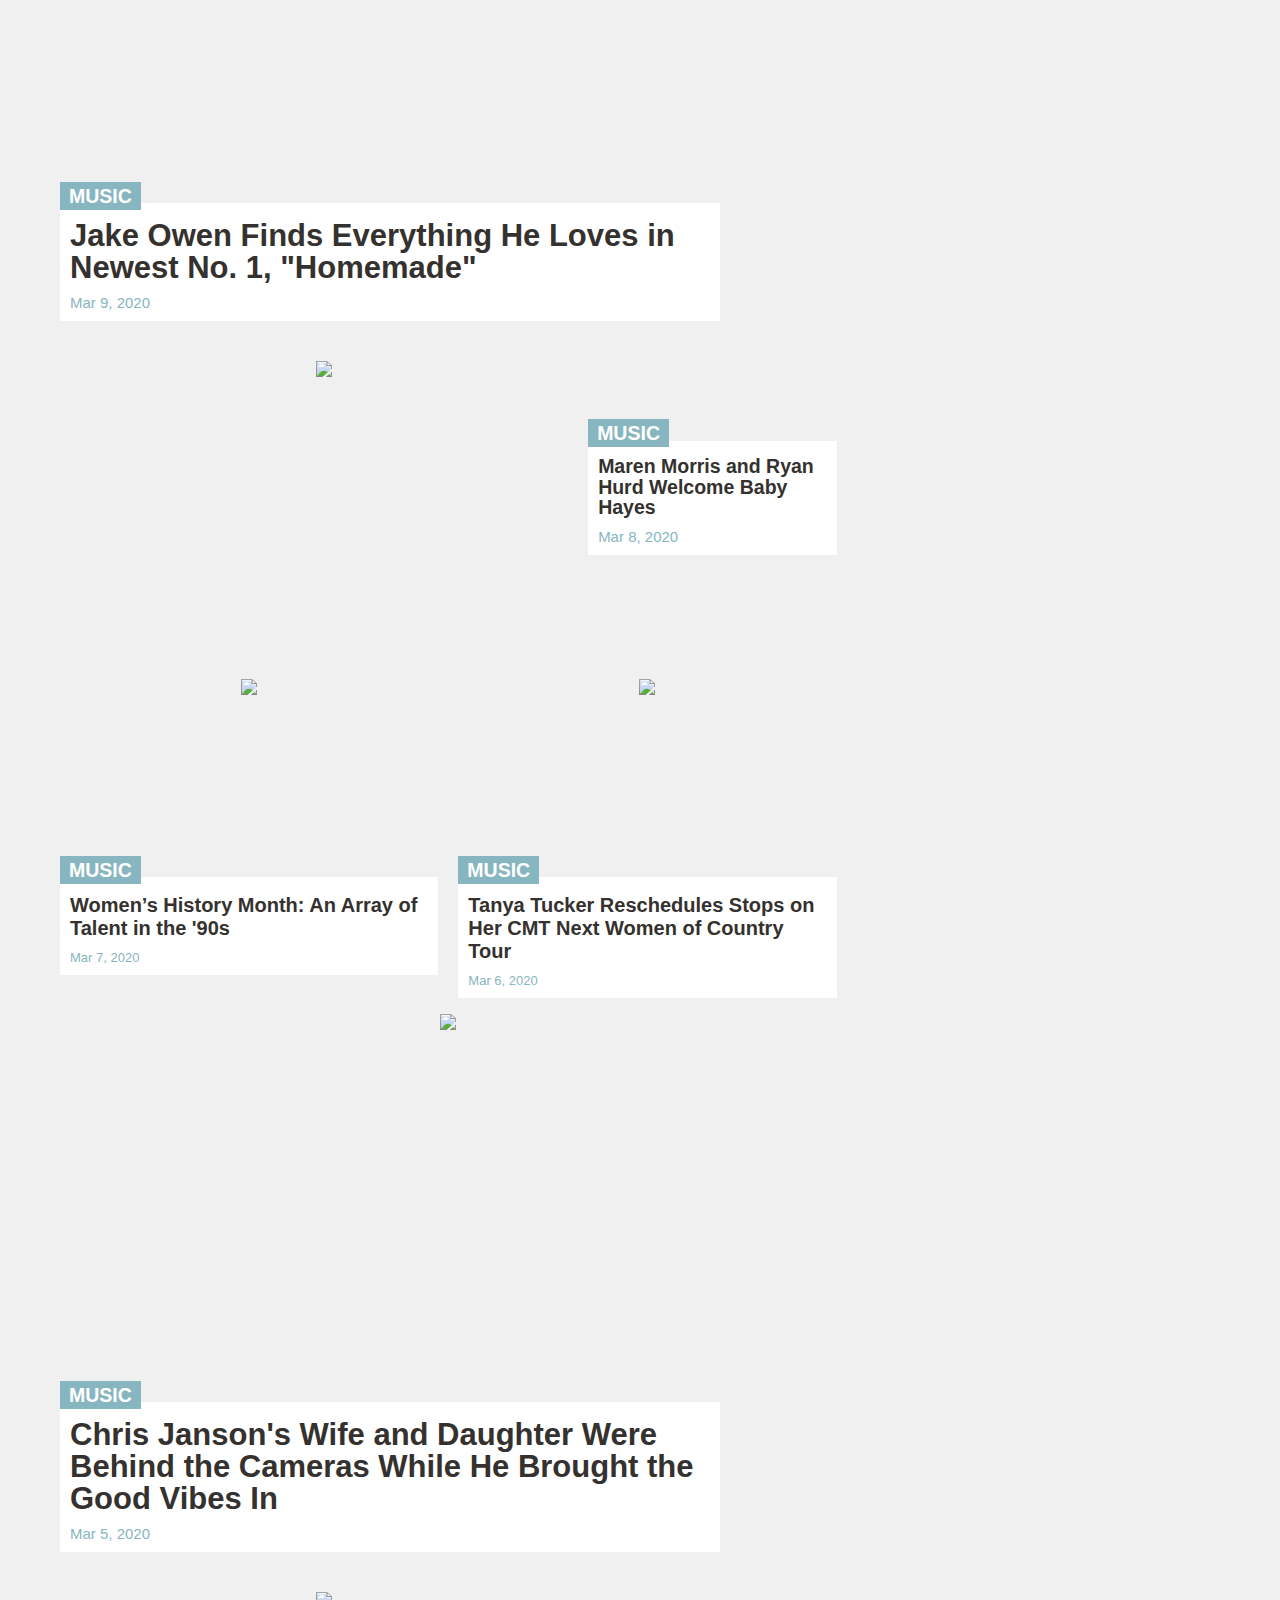
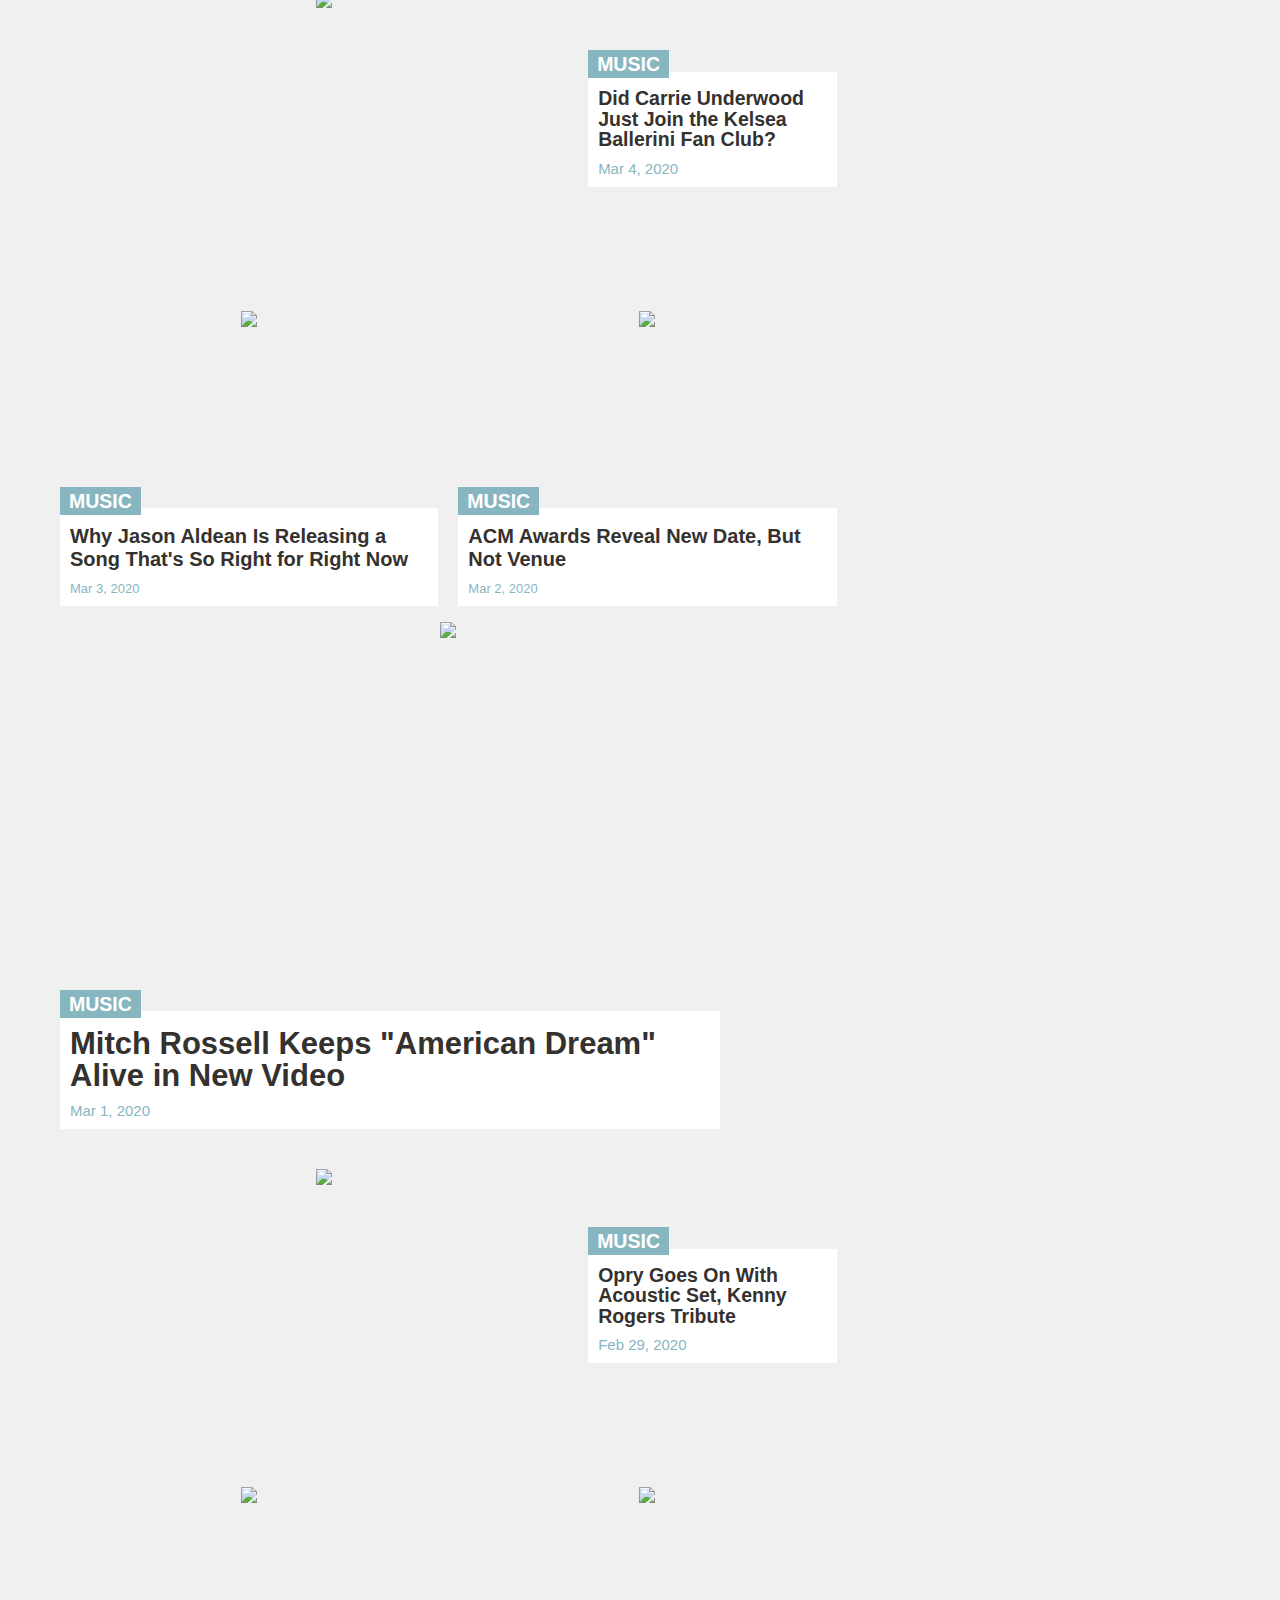
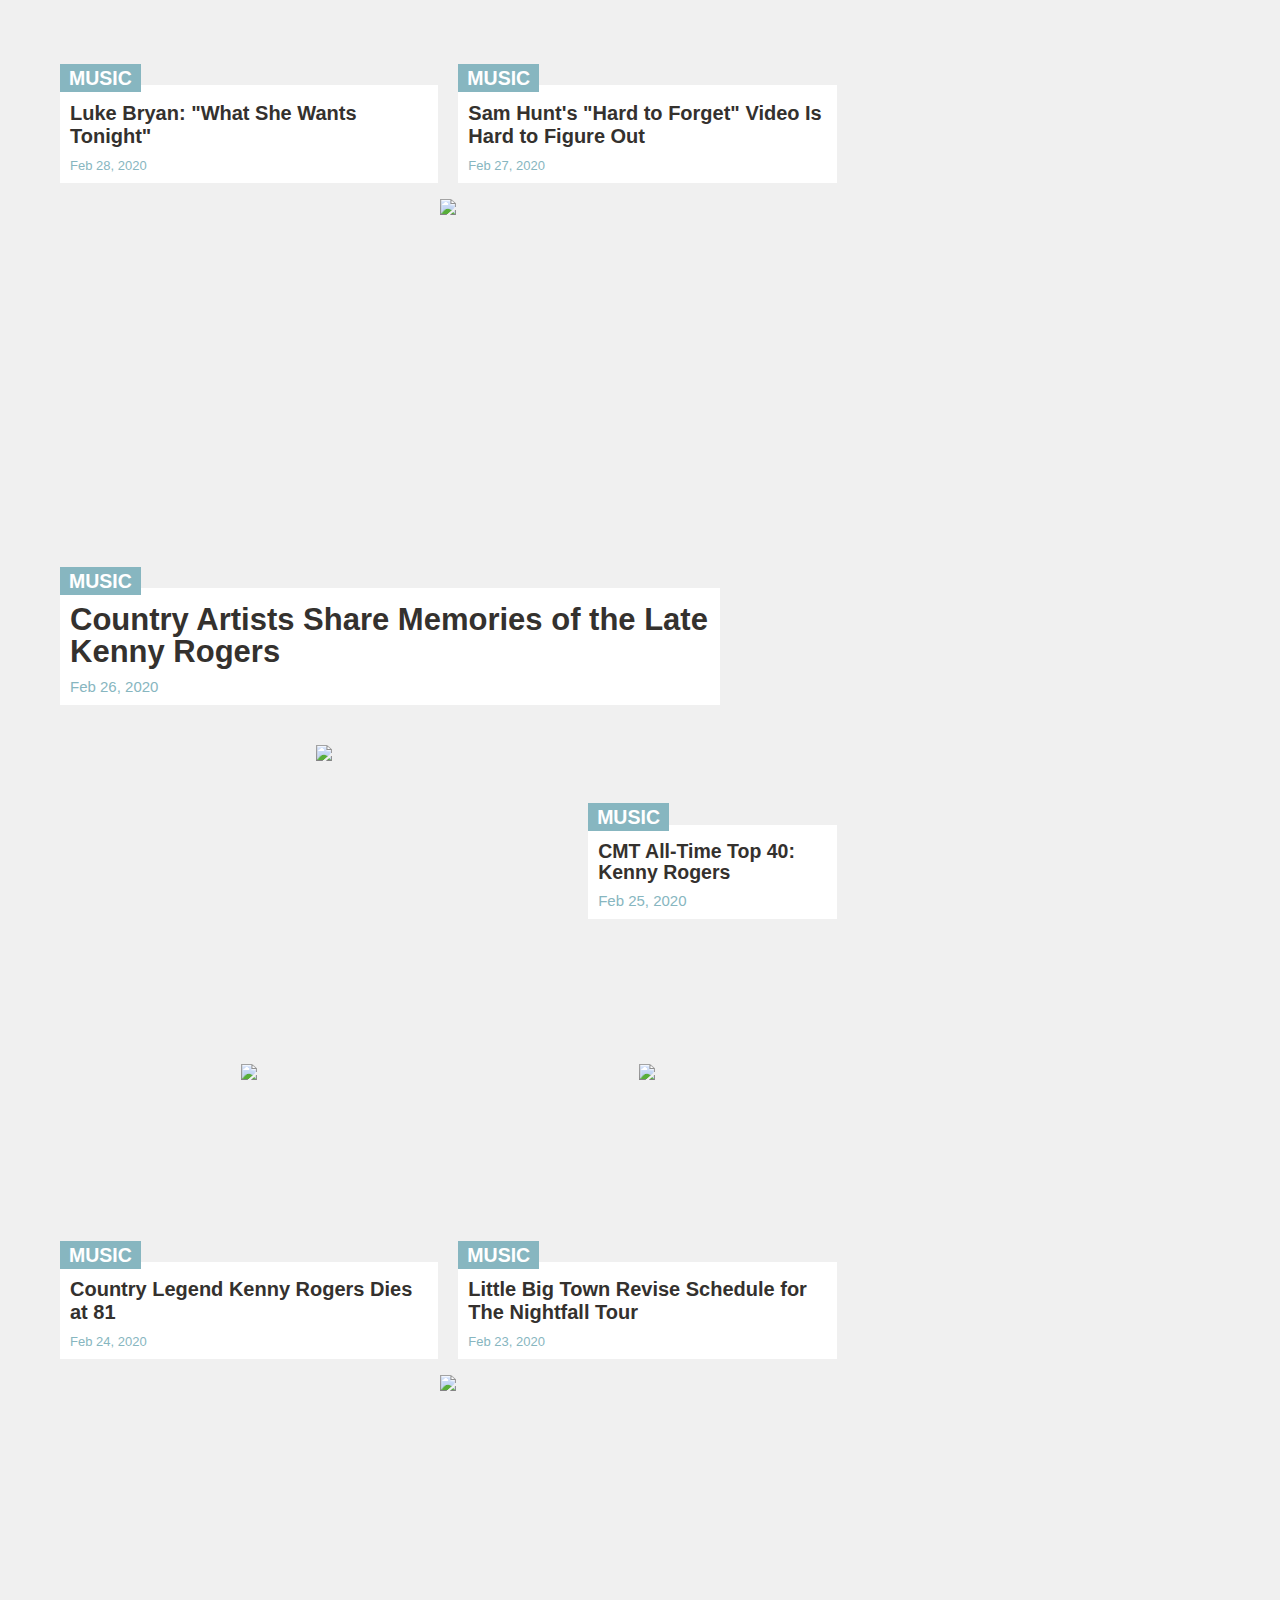
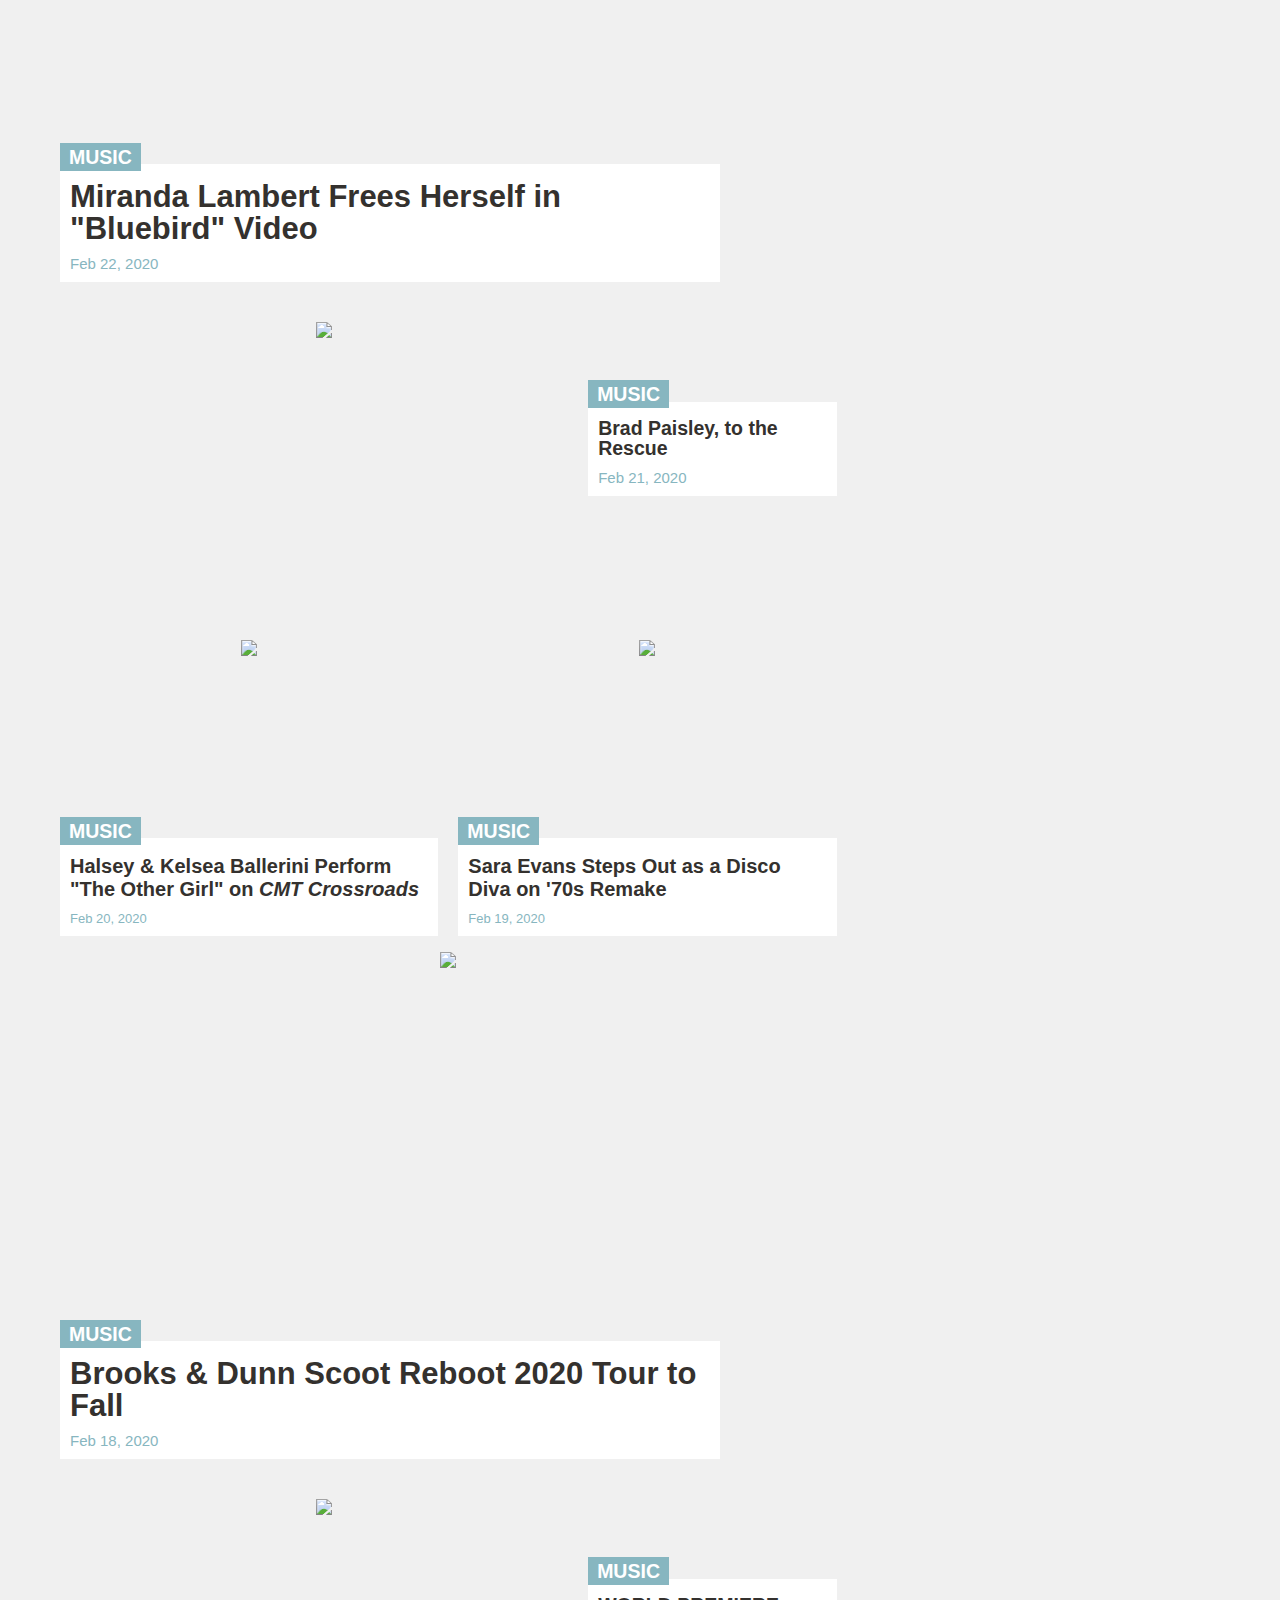
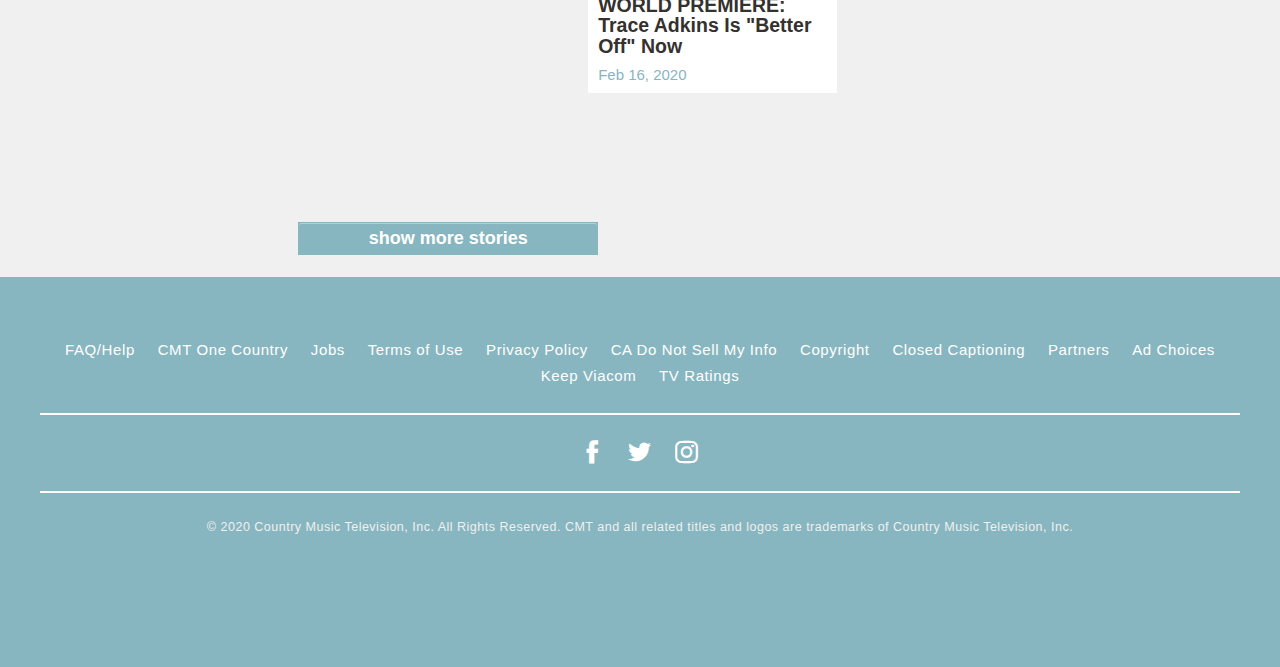
==== commit 4e7eb402: "message" ====
--- a/news/index.html
+++ b/news/index.html
@@ -2228,16 +2228,16 @@
 				
 				
 				<div class="mtvn-ajax-placeholder-2"></div><nav class="wp-prev-next">
-	<!-- <ul class="clearfix">
+	<ul class="clearfix">
 		<noscript>
 			<li class="prev-link noscript">
 							</li>
 			<li class="next-link noscript">
-				 <a href="http://www.cmt.com/news/page/2/" class="btn btn-secondary">older</a>			</li>
+				 <a href="http://www.cmt.com/news/" class="btn btn-secondary">older</a>			</li>
 		</noscript>
 		<li class="show-more next-link">
-			<a href="http://www.cmt.com/news/page/2/" class="btn btn-secondary">show more stories</a>		</li>
-	</ul> -->
+			<a href="http://www.cmt.com/news/" class="btn btn-secondary">show more stories</a>		</li>
+	</ul>
 </nav>
 
 							</div>
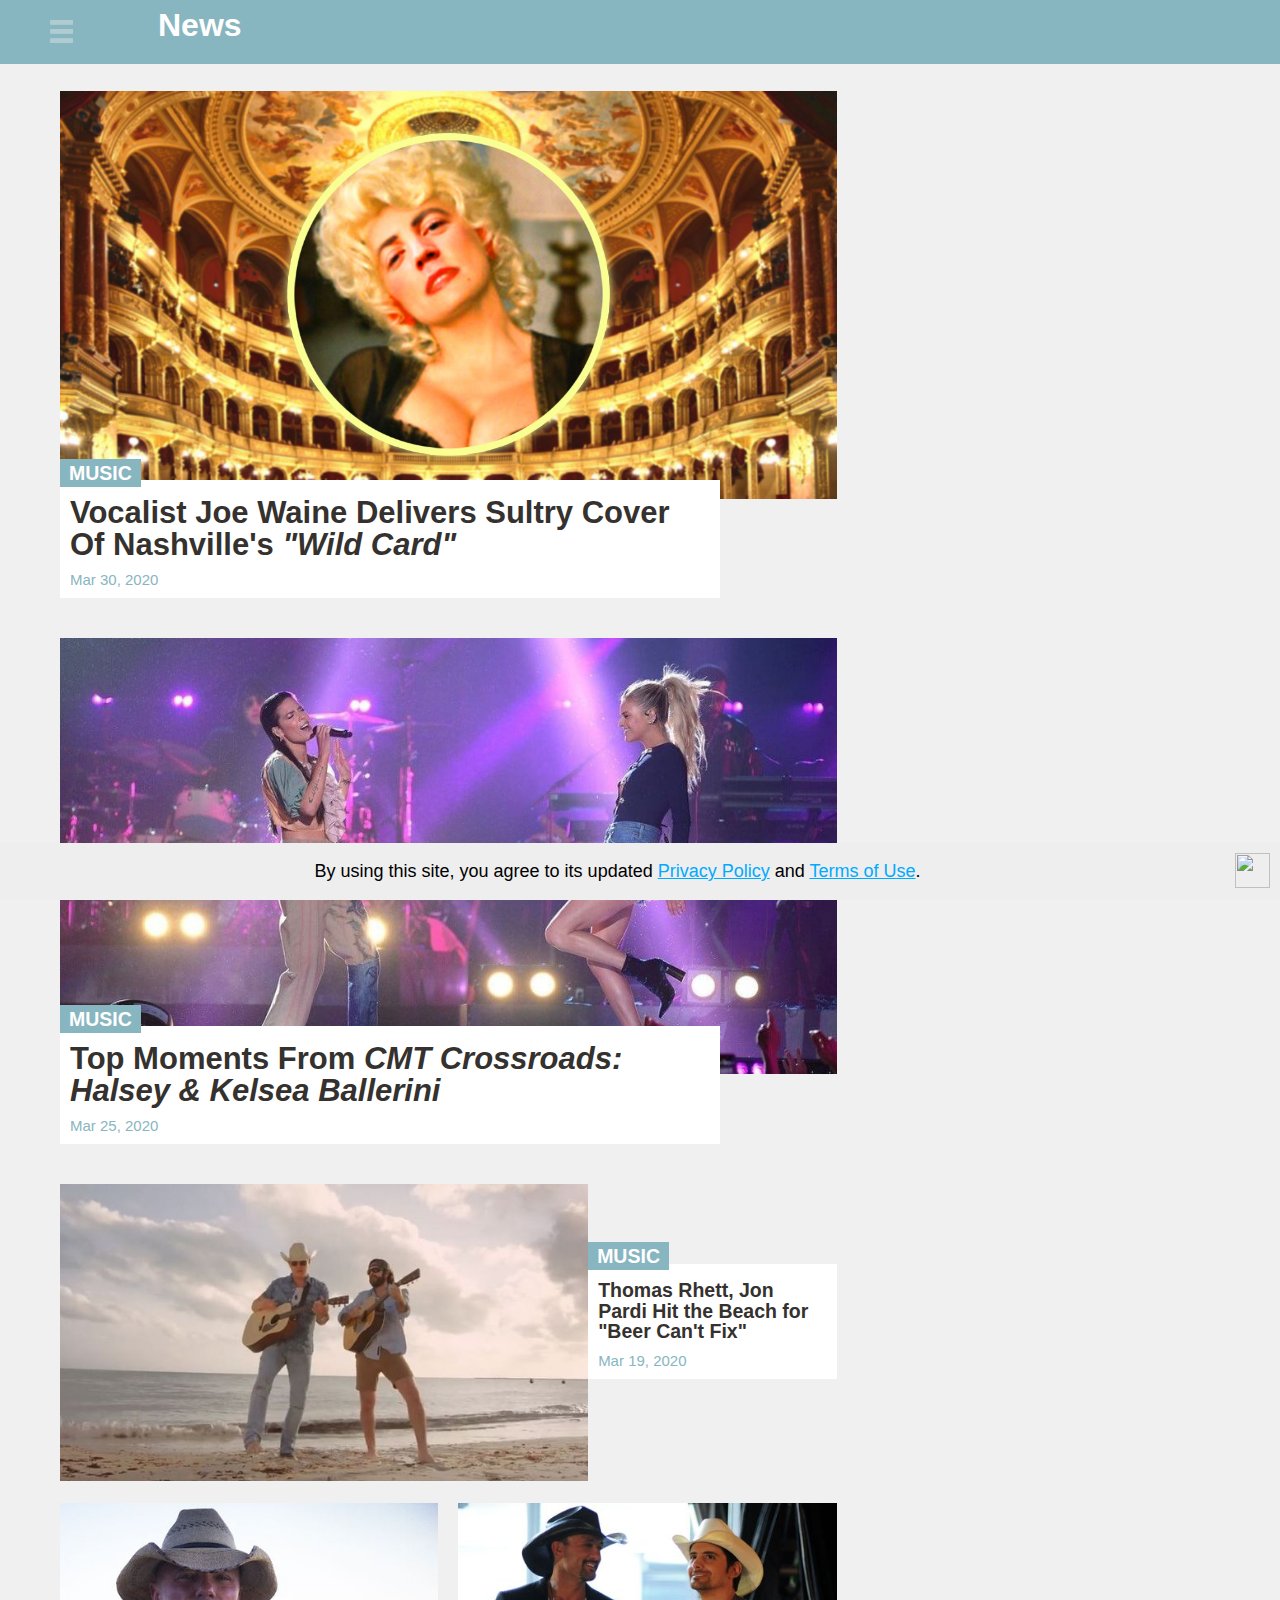
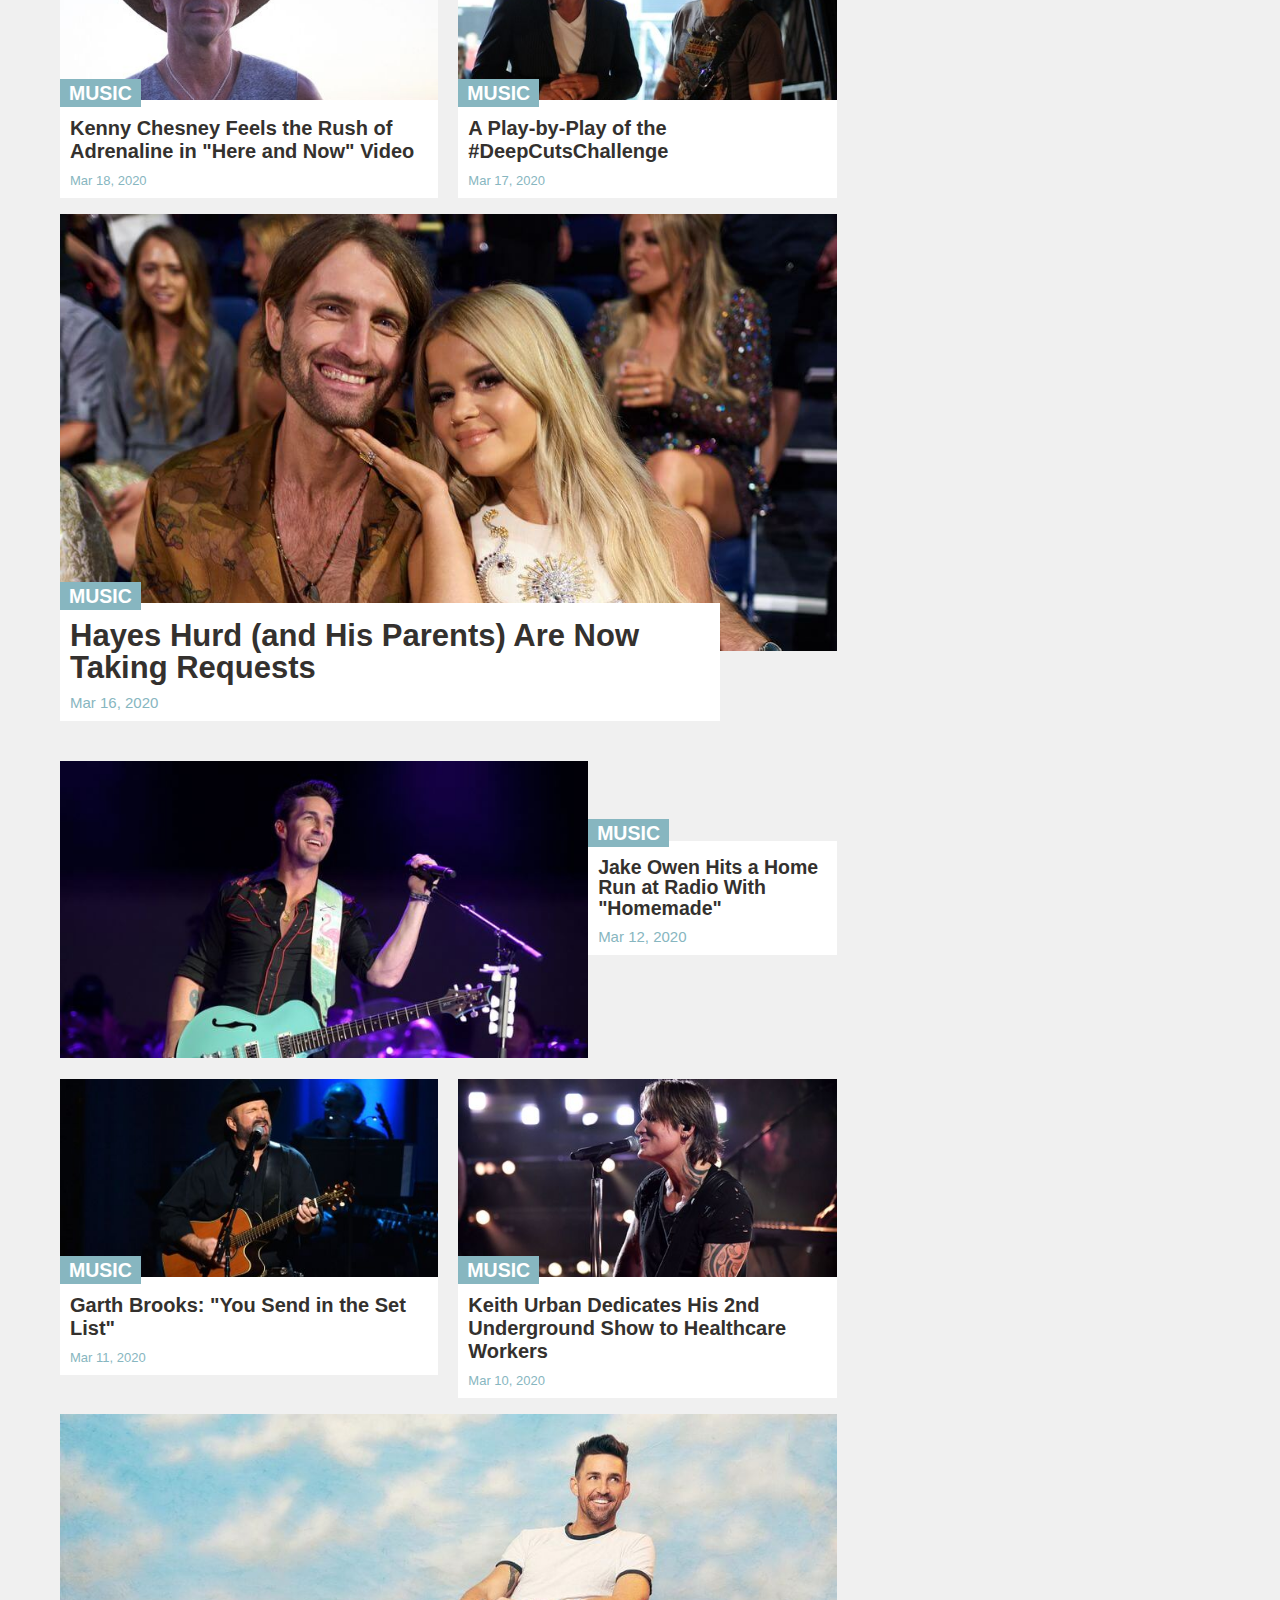
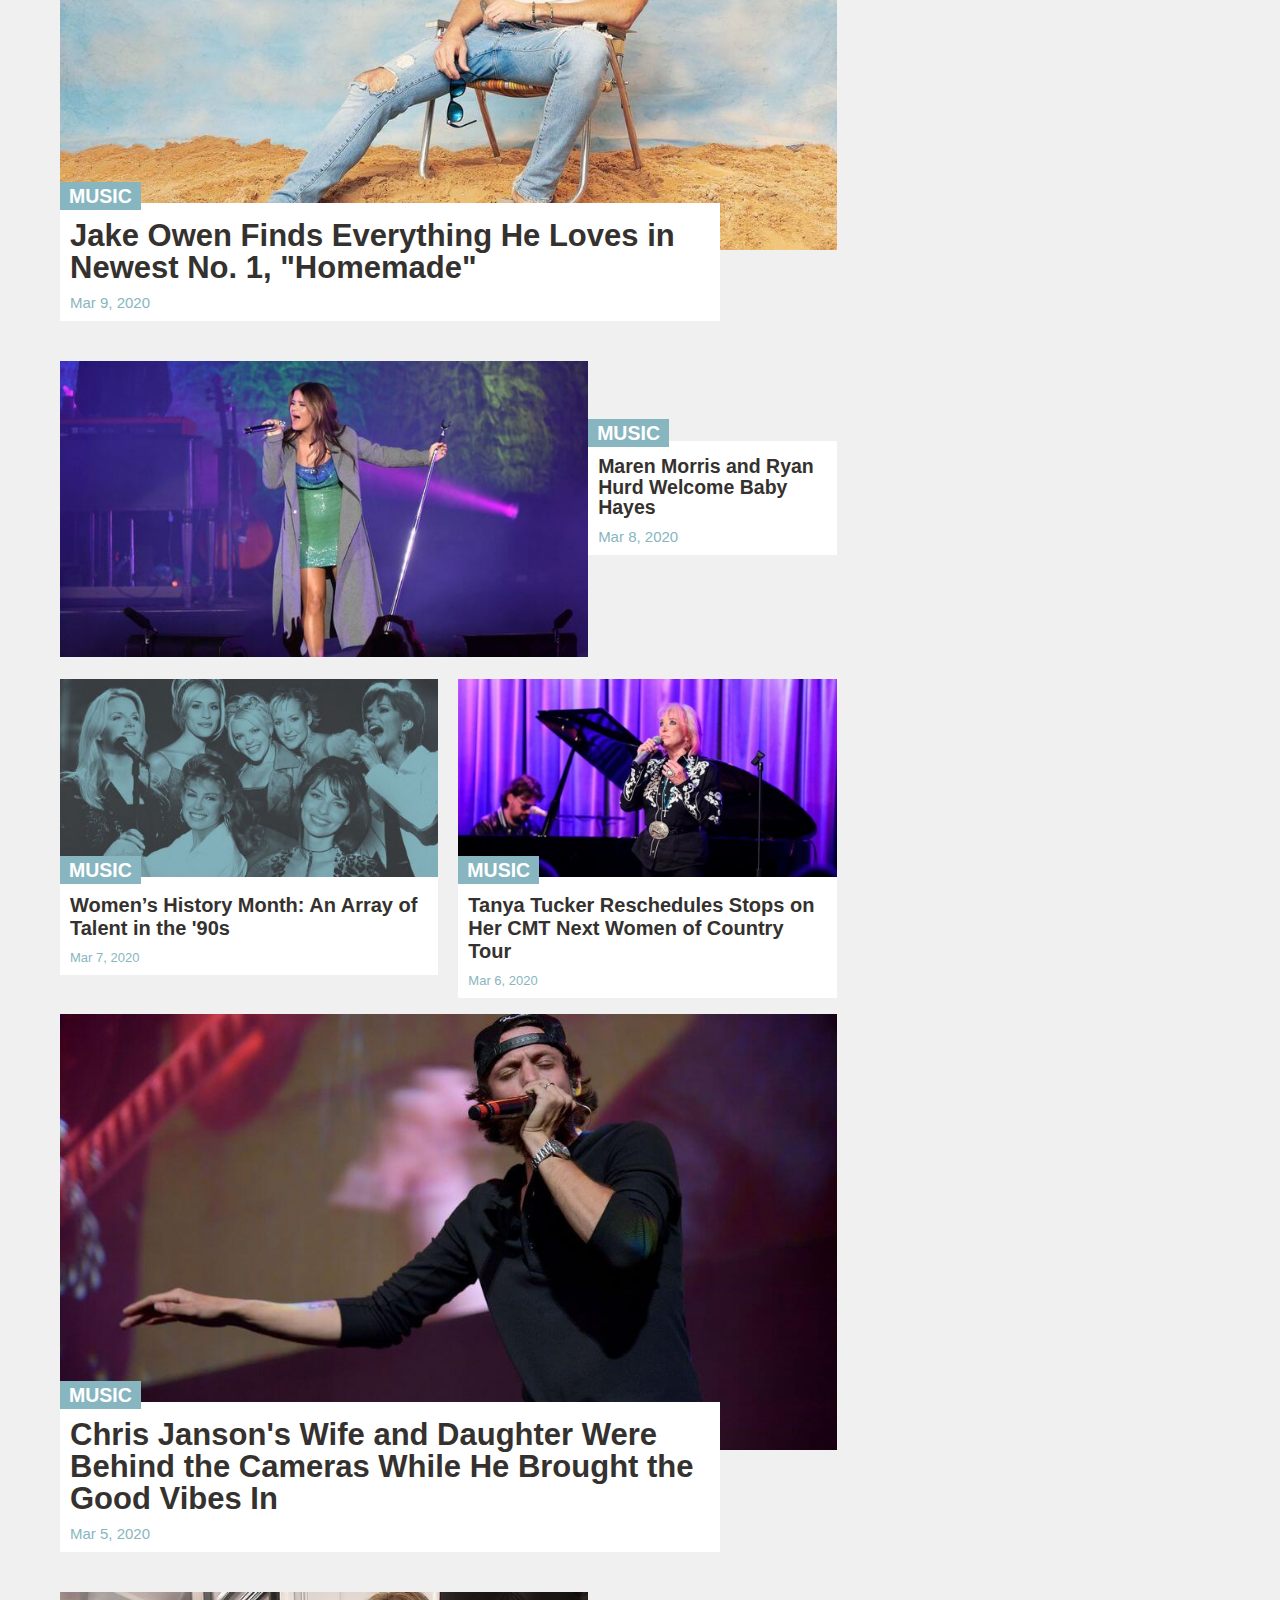
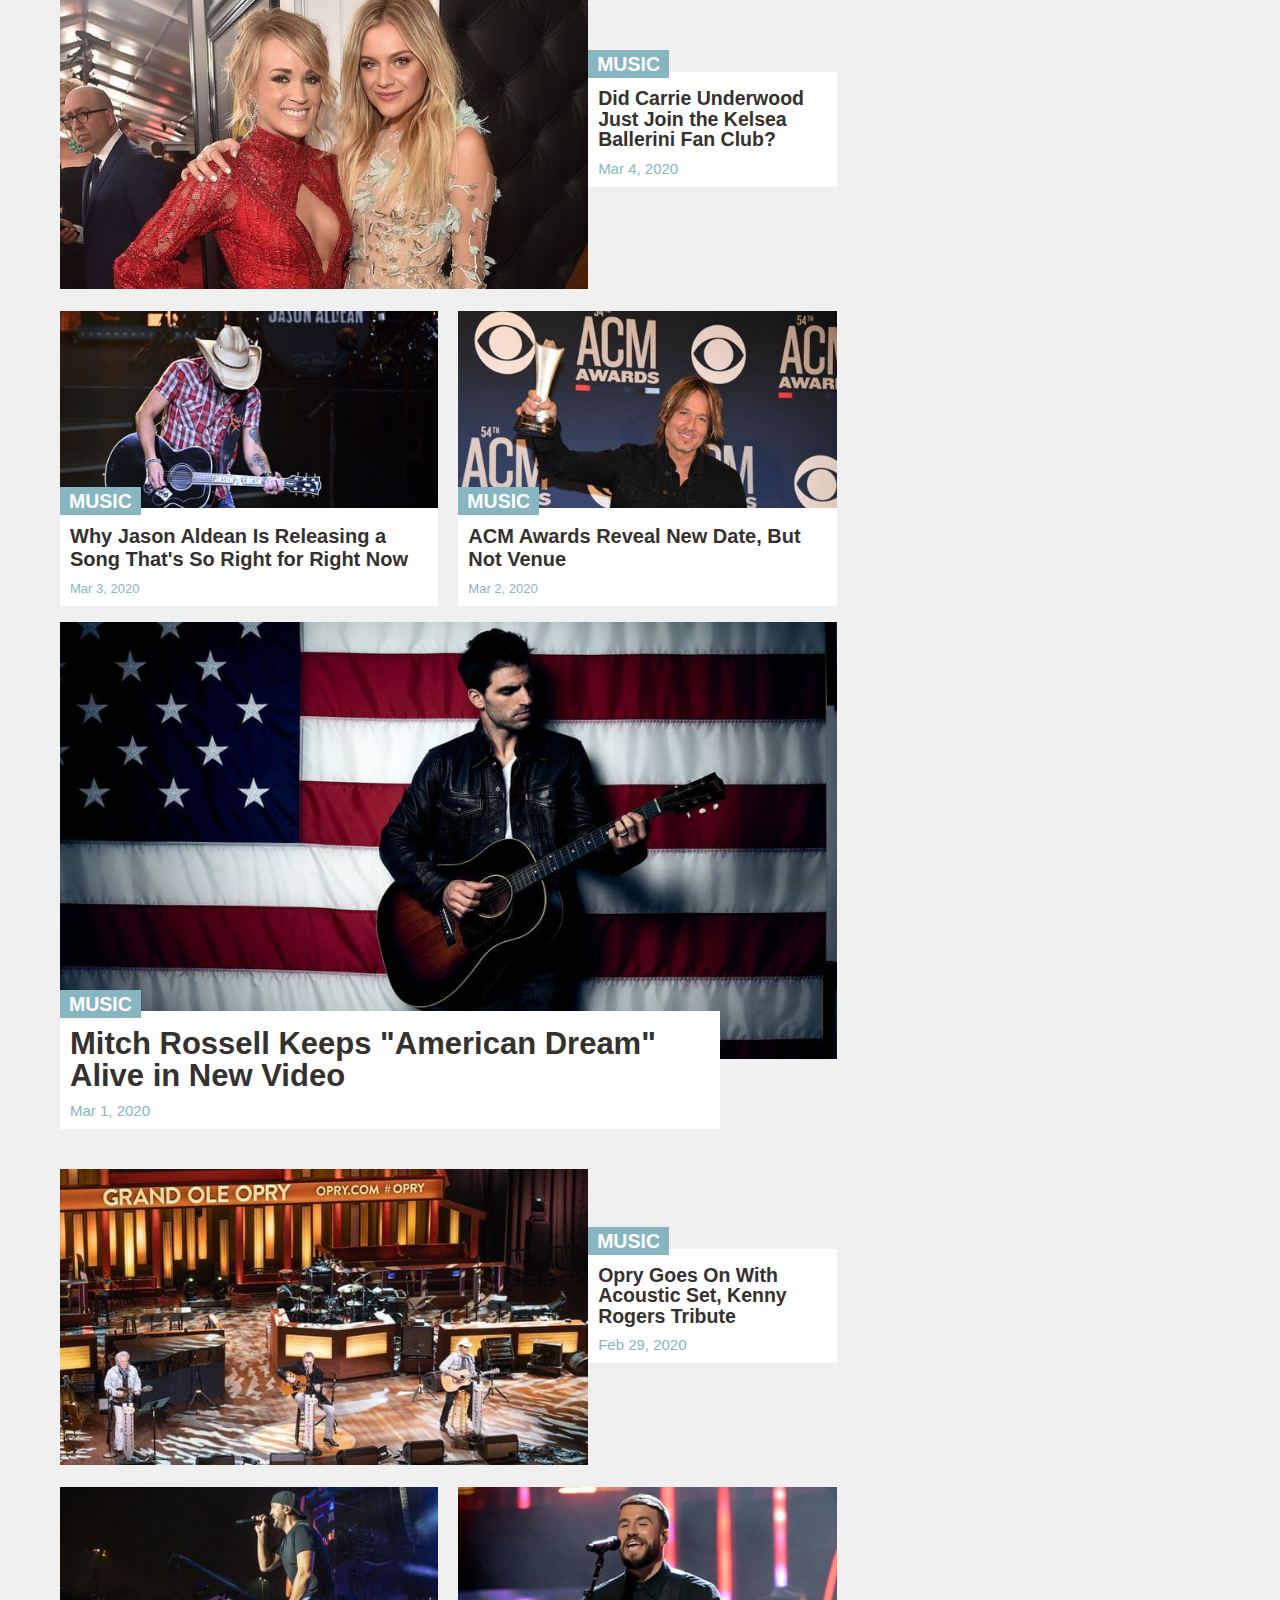
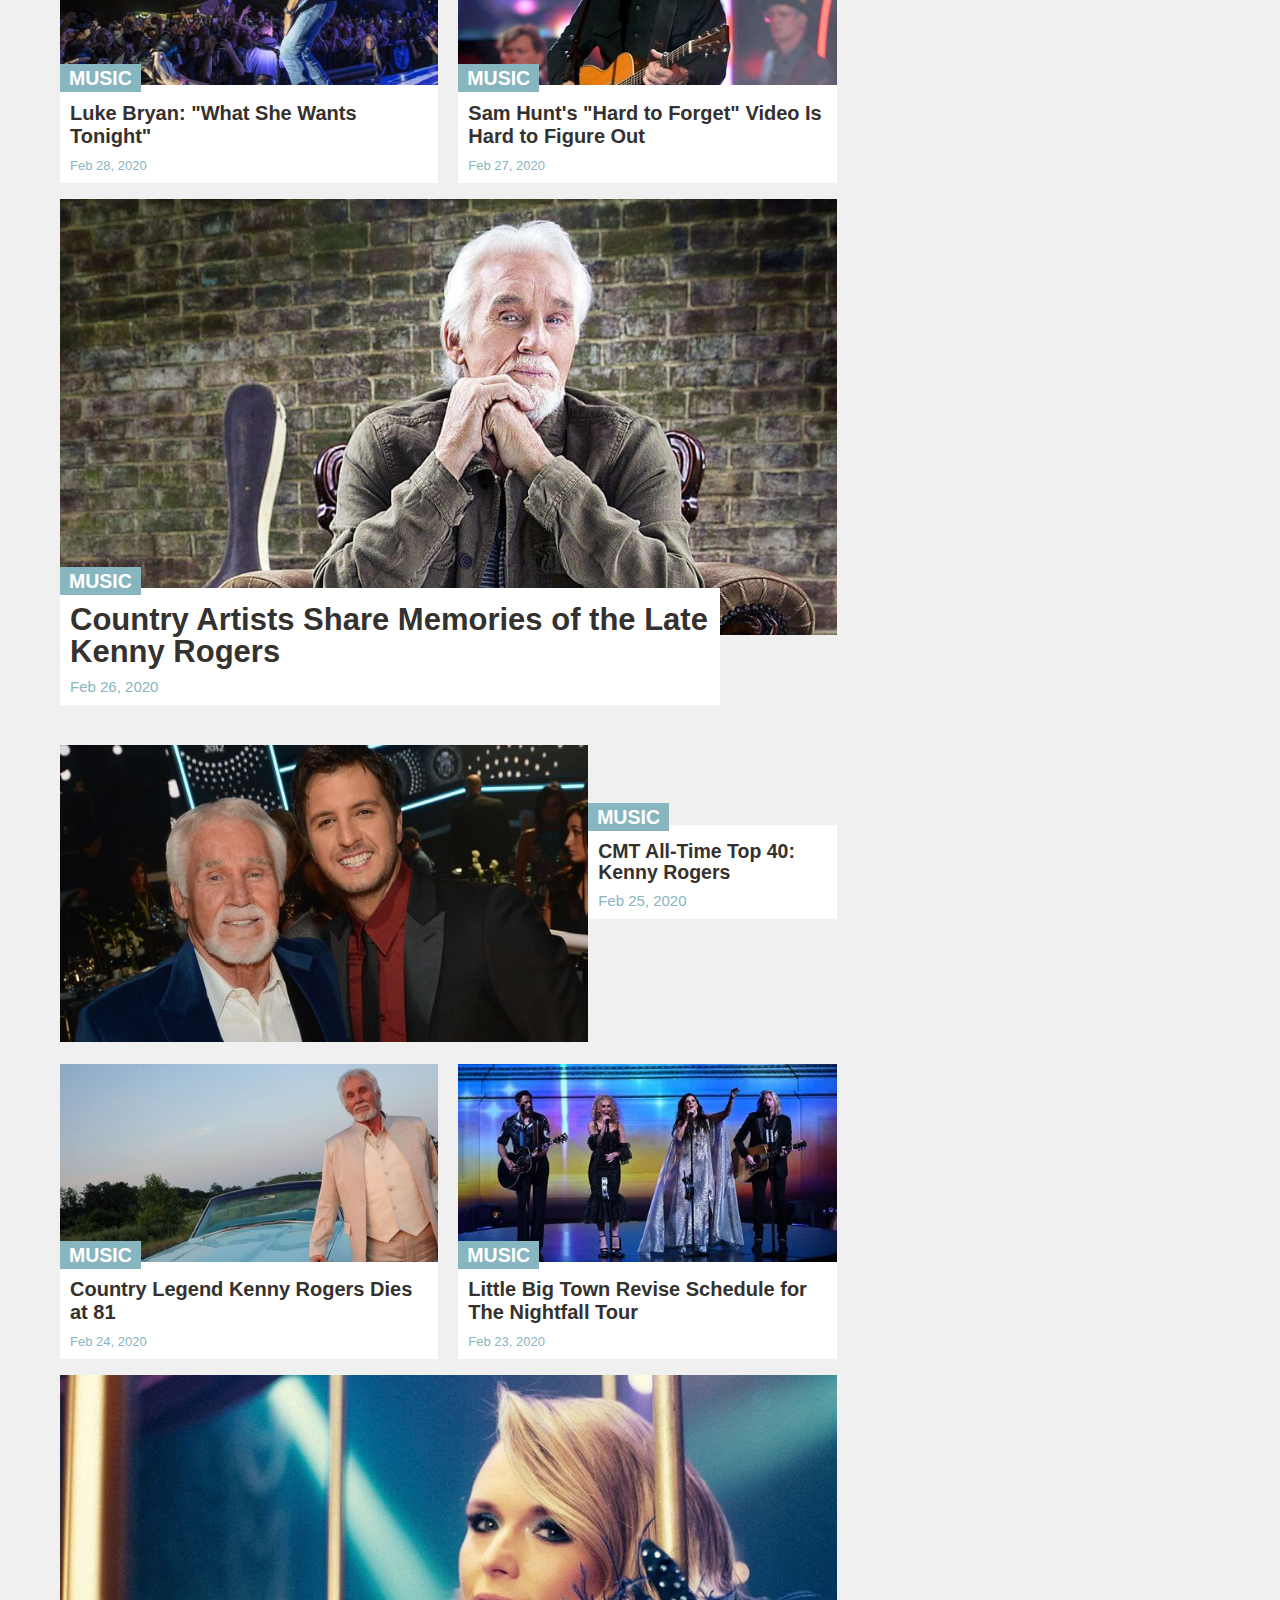
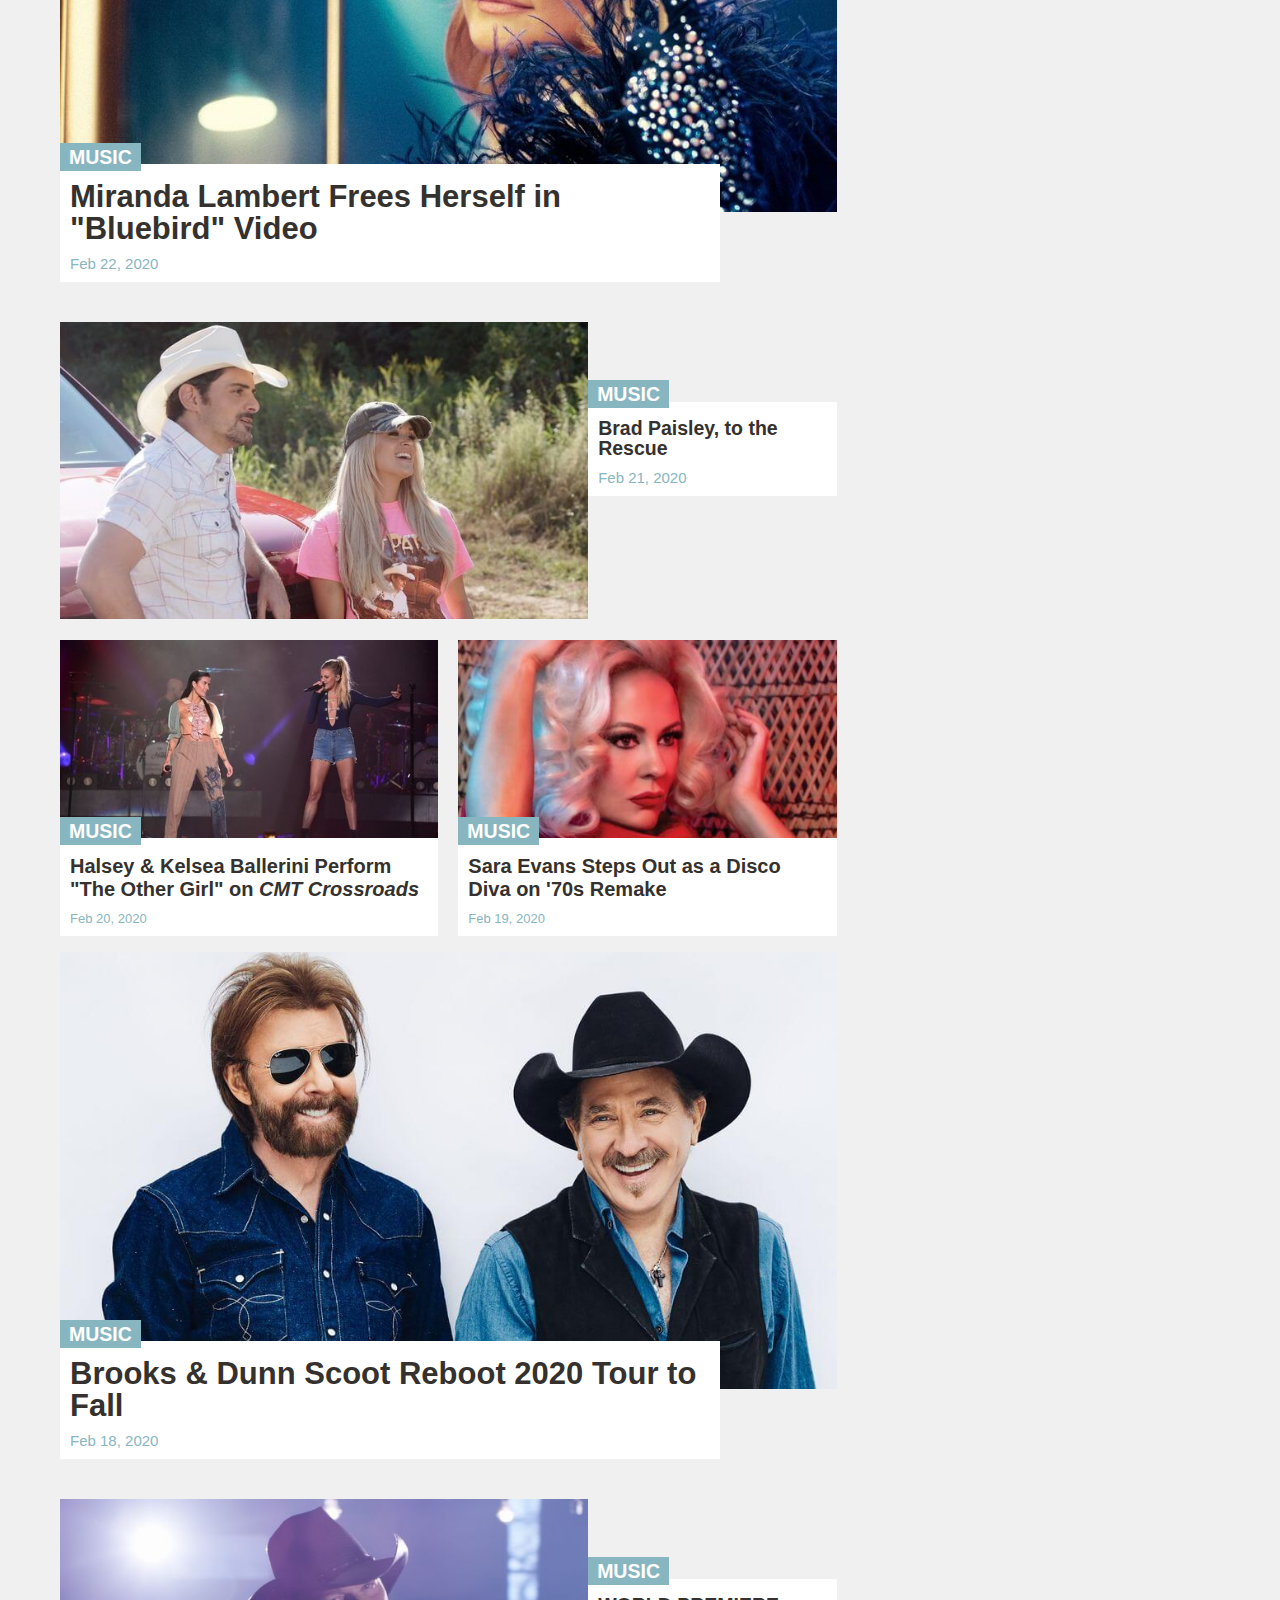
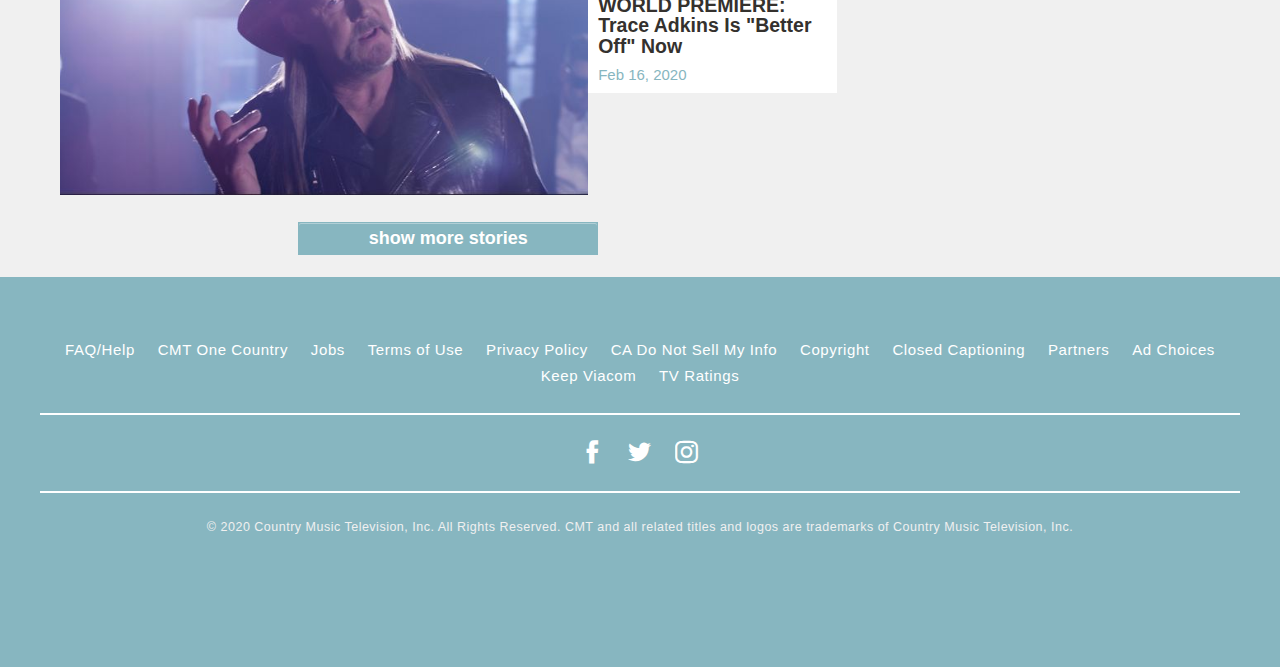
==== commit b7eba166: "message" ====
--- a/news/index.html
+++ b/news/index.html
@@ -797,7 +797,7 @@
 											<div class="container16x9">
 							<div class="content">
 								<a href="http://www.cmt.com/news/1819447/top-moments-from-cmt-crossroads-halsey-kelsea-ballerini/" rel="bookmark" title="Top Moments From CMT Crossroads: Halsey &amp; Kelsea Ballerini">
-									<img src="../country-news-files/mgid_ao_image_cmt.com_691123" srcset="http://cmt.mtvnimages.com/uri/mgid:ao:image:cmt.com:691123?quality=0.8&amp;format=jpg&amp;height=270&amp;width=480 481w, http://cmt.mtvnimages.com/uri/mgid:ao:image:cmt.com:691123?quality=0.8&amp;format=jpg&amp;height=348&amp;width=620 660w, http://cmt.mtvnimages.com/uri/mgid:ao:image:cmt.com:691123?quality=0.8&amp;format=jpg&amp;height=409&amp;width=728 768w, http://cmt.mtvnimages.com/uri/mgid:ao:image:cmt.com:691123?quality=0.8&amp;format=jpg&amp;height=530&amp;width=943 980w, http://cmt.mtvnimages.com/uri/mgid:ao:image:cmt.com:691123?quality=0.8&amp;format=jpg&amp;height=530&amp;width=943 1200w" class="js-srcset-img js-srcset-done" style="opacity: 1;">
+<img src="img/001.jpeg" class="js-srcset-img js-srcset-done" style="opacity: 1;">
 								</a>
 							</div>
 						</div>
@@ -845,7 +845,7 @@
 											<div class="container16x9">
 							<div class="content">
 								<a href="http://www.cmt.com/news/1819506/thomas-rhett-jon-pardi-hit-the-beach-for-beer-cant-fix/" rel="bookmark" title="Thomas Rhett, Jon Pardi Hit the Beach for &quot;Beer Can&#39;t Fix&quot;">
-									<img src="../country-news-files/mgid_ao_image_cmt.com_691168" srcset="http://cmt.mtvnimages.com/uri/mgid:ao:image:cmt.com:691168?quality=0.8&amp;format=jpg&amp;height=270&amp;width=480 481w, http://cmt.mtvnimages.com/uri/mgid:ao:image:cmt.com:691168?quality=0.8&amp;format=jpg&amp;height=348&amp;width=620 660w, http://cmt.mtvnimages.com/uri/mgid:ao:image:cmt.com:691168?quality=0.8&amp;format=jpg&amp;height=278&amp;width=495 768w, http://cmt.mtvnimages.com/uri/mgid:ao:image:cmt.com:691168?quality=0.8&amp;format=jpg&amp;height=360&amp;width=641 980w, http://cmt.mtvnimages.com/uri/mgid:ao:image:cmt.com:691168?quality=0.8&amp;format=jpg&amp;height=360&amp;width=641 1200w" class="js-srcset-img js-srcset-done" style="opacity: 1;">
+									<img src="img/002.jpeg" c class="js-srcset-img js-srcset-done" style="opacity: 1;">
 								</a>
 							</div>
 						</div>
@@ -893,7 +893,7 @@
 											<div class="container16x9">
 							<div class="content">
 								<a href="http://www.cmt.com/news/1819454/kenny-chesney-here-and-now-music-video/" rel="bookmark" title="Kenny Chesney Feels the Rush of Adrenaline in &quot;Here and Now&quot; Video">
-									<img src="../country-news-files/mgid_ao_image_cmt.com_690172" srcset="http://cmt.mtvnimages.com/uri/mgid:ao:image:cmt.com:690172?quality=0.8&amp;format=jpg&amp;height=270&amp;width=480 481w, http://cmt.mtvnimages.com/uri/mgid:ao:image:cmt.com:690172?quality=0.8&amp;format=jpg&amp;height=270&amp;width=480 660w, http://cmt.mtvnimages.com/uri/mgid:ao:image:cmt.com:690172?quality=0.8&amp;format=jpg&amp;height=270&amp;width=480 768w, http://cmt.mtvnimages.com/uri/mgid:ao:image:cmt.com:690172?quality=0.8&amp;format=jpg&amp;height=270&amp;width=480 980w, http://cmt.mtvnimages.com/uri/mgid:ao:image:cmt.com:690172?quality=0.8&amp;format=jpg&amp;height=270&amp;width=480 1200w" class="js-srcset-img js-srcset-done" style="opacity: 1;">
+									<img src="img/003.jpeg" c class="js-srcset-img js-srcset-done" style="opacity: 1;">
 								</a>
 							</div>
 						</div>
@@ -941,7 +941,7 @@
 											<div class="container16x9">
 							<div class="content">
 								<a href="http://www.cmt.com/news/1819462/a-play-by-play-of-the-deepcutschallenge/" rel="bookmark" title="A Play-by-Play of the #DeepCutsChallenge">
-									<img src="../country-news-files/mgid_ao_image_cmt.com_691156" srcset="http://cmt.mtvnimages.com/uri/mgid:ao:image:cmt.com:691156?quality=0.8&amp;format=jpg&amp;height=270&amp;width=480 481w, http://cmt.mtvnimages.com/uri/mgid:ao:image:cmt.com:691156?quality=0.8&amp;format=jpg&amp;height=270&amp;width=480 660w, http://cmt.mtvnimages.com/uri/mgid:ao:image:cmt.com:691156?quality=0.8&amp;format=jpg&amp;height=270&amp;width=480 768w, http://cmt.mtvnimages.com/uri/mgid:ao:image:cmt.com:691156?quality=0.8&amp;format=jpg&amp;height=270&amp;width=480 980w, http://cmt.mtvnimages.com/uri/mgid:ao:image:cmt.com:691156?quality=0.8&amp;format=jpg&amp;height=270&amp;width=480 1200w" class="js-srcset-img js-srcset-done" style="opacity: 1;">
+									<img src="img/004.jpeg" cclass="js-srcset-img js-srcset-done" style="opacity: 1;">
 								</a>
 							</div>
 						</div>
@@ -990,7 +990,7 @@
 											<div class="container16x9">
 							<div class="content">
 								<a href="http://www.cmt.com/news/1819442/hayes-hurd-and-his-parents-are-now-taking-requests/" rel="bookmark" title="Hayes Hurd (and His Parents) Are Now Taking Requests">
-									<img src="../country-news-files/mgid_ao_image_cmt.com_691115" srcset="http://cmt.mtvnimages.com/uri/mgid:ao:image:cmt.com:691115?quality=0.8&amp;format=jpg&amp;height=270&amp;width=480 481w, http://cmt.mtvnimages.com/uri/mgid:ao:image:cmt.com:691115?quality=0.8&amp;format=jpg&amp;height=348&amp;width=620 660w, http://cmt.mtvnimages.com/uri/mgid:ao:image:cmt.com:691115?quality=0.8&amp;format=jpg&amp;height=409&amp;width=728 768w, http://cmt.mtvnimages.com/uri/mgid:ao:image:cmt.com:691115?quality=0.8&amp;format=jpg&amp;height=530&amp;width=943 980w, http://cmt.mtvnimages.com/uri/mgid:ao:image:cmt.com:691115?quality=0.8&amp;format=jpg&amp;height=530&amp;width=943 1200w" class="js-srcset-img js-srcset-done" style="opacity: 1;">
+									<img src="img/005.jpeg" cclass="js-srcset-img js-srcset-done" style="opacity: 1;">
 								</a>
 							</div>
 						</div>
@@ -1038,7 +1038,7 @@
 											<div class="container16x9">
 							<div class="content">
 								<a href="http://www.cmt.com/news/1819425/jake-owen-hits-a-home-run-at-radio-with-homemade/" rel="bookmark" title="Jake Owen Hits a Home Run at Radio With &quot;Homemade&quot;">
-									<img src="../country-news-files/mgid_ao_image_cmt.com_656900" srcset="http://cmt.mtvnimages.com/uri/mgid:ao:image:cmt.com:656900?quality=0.8&amp;format=jpg&amp;height=270&amp;width=480 481w, http://cmt.mtvnimages.com/uri/mgid:ao:image:cmt.com:656900?quality=0.8&amp;format=jpg&amp;height=348&amp;width=620 660w, http://cmt.mtvnimages.com/uri/mgid:ao:image:cmt.com:656900?quality=0.8&amp;format=jpg&amp;height=278&amp;width=495 768w, http://cmt.mtvnimages.com/uri/mgid:ao:image:cmt.com:656900?quality=0.8&amp;format=jpg&amp;height=360&amp;width=641 980w, http://cmt.mtvnimages.com/uri/mgid:ao:image:cmt.com:656900?quality=0.8&amp;format=jpg&amp;height=360&amp;width=641 1200w" class="js-srcset-img js-srcset-done" style="opacity: 1;">
+									<img src="img/006.jpeg" class="js-srcset-img js-srcset-done" style="opacity: 1;">
 								</a>
 							</div>
 						</div>
@@ -1086,7 +1086,7 @@
 											<div class="container16x9">
 							<div class="content">
 								<a href="http://www.cmt.com/news/1819377/garth-brooks-you-send-in-the-set-list/" rel="bookmark" title="Garth Brooks: &quot;You Send in the Set List&quot;">
-									<img src="../country-news-files/mgid_ao_image_cmt.com_691059" srcset="http://cmt.mtvnimages.com/uri/mgid:ao:image:cmt.com:691059?quality=0.8&amp;format=jpg&amp;height=270&amp;width=480 481w, http://cmt.mtvnimages.com/uri/mgid:ao:image:cmt.com:691059?quality=0.8&amp;format=jpg&amp;height=270&amp;width=480 660w, http://cmt.mtvnimages.com/uri/mgid:ao:image:cmt.com:691059?quality=0.8&amp;format=jpg&amp;height=270&amp;width=480 768w, http://cmt.mtvnimages.com/uri/mgid:ao:image:cmt.com:691059?quality=0.8&amp;format=jpg&amp;height=270&amp;width=480 980w, http://cmt.mtvnimages.com/uri/mgid:ao:image:cmt.com:691059?quality=0.8&amp;format=jpg&amp;height=270&amp;width=480 1200w" class="js-srcset-img js-srcset-done" style="opacity: 1;">
+									<img src="img/007.jpeg" class="js-srcset-img js-srcset-done" style="opacity: 1;">
 								</a>
 							</div>
 						</div>
@@ -1134,7 +1134,7 @@
 											<div class="container16x9">
 							<div class="content">
 								<a href="http://www.cmt.com/news/1819408/keith-urban-dedicates-his-2nd-underground-show-to-healthcare-workers/" rel="bookmark" title="Keith Urban Dedicates His 2nd Underground Show to Healthcare Workers">
-									<img src="../country-news-files/mgid_ao_image_cmt.com_689898" srcset="http://cmt.mtvnimages.com/uri/mgid:ao:image:cmt.com:689898?quality=0.8&amp;format=jpg&amp;height=270&amp;width=480 481w, http://cmt.mtvnimages.com/uri/mgid:ao:image:cmt.com:689898?quality=0.8&amp;format=jpg&amp;height=270&amp;width=480 660w, http://cmt.mtvnimages.com/uri/mgid:ao:image:cmt.com:689898?quality=0.8&amp;format=jpg&amp;height=270&amp;width=480 768w, http://cmt.mtvnimages.com/uri/mgid:ao:image:cmt.com:689898?quality=0.8&amp;format=jpg&amp;height=270&amp;width=480 980w, http://cmt.mtvnimages.com/uri/mgid:ao:image:cmt.com:689898?quality=0.8&amp;format=jpg&amp;height=270&amp;width=480 1200w" class="js-srcset-img js-srcset-done" style="opacity: 1;">
+									<img src="img/008.jpeg" class="js-srcset-img js-srcset-done" style="opacity: 1;">
 								</a>
 							</div>
 						</div>
@@ -1183,7 +1183,7 @@
 											<div class="container16x9">
 							<div class="content">
 								<a href="http://www.cmt.com/news/1819433/jake-owen-finds-everything-he-loves-in-newest-no-1-homemade/" rel="bookmark" title="Jake Owen Finds Everything He Loves in Newest No. 1, &quot;Homemade&quot;">
-									<img src="../country-news-files/mgid_ao_image_cmt.com_691108" srcset="http://cmt.mtvnimages.com/uri/mgid:ao:image:cmt.com:691108?quality=0.8&amp;format=jpg&amp;height=270&amp;width=480 481w, http://cmt.mtvnimages.com/uri/mgid:ao:image:cmt.com:691108?quality=0.8&amp;format=jpg&amp;height=348&amp;width=620 660w, http://cmt.mtvnimages.com/uri/mgid:ao:image:cmt.com:691108?quality=0.8&amp;format=jpg&amp;height=409&amp;width=728 768w, http://cmt.mtvnimages.com/uri/mgid:ao:image:cmt.com:691108?quality=0.8&amp;format=jpg&amp;height=530&amp;width=943 980w, http://cmt.mtvnimages.com/uri/mgid:ao:image:cmt.com:691108?quality=0.8&amp;format=jpg&amp;height=530&amp;width=943 1200w" class="js-srcset-img js-srcset-done" style="opacity: 1;">
+									<img src="img/009.jpeg" cclass="js-srcset-img js-srcset-done" style="opacity: 1;">
 								</a>
 							</div>
 						</div>
@@ -1231,7 +1231,7 @@
 											<div class="container16x9">
 							<div class="content">
 								<a href="http://www.cmt.com/news/1819403/maren-morris-and-ryan-hurd-welcome-baby-hayes/" rel="bookmark" title="Maren Morris and Ryan Hurd Welcome Baby Hayes">
-									<img src="../country-news-files/mgid_ao_image_cmt.com_689287" srcset="http://cmt.mtvnimages.com/uri/mgid:ao:image:cmt.com:689287?quality=0.8&amp;format=jpg&amp;height=270&amp;width=480 481w, http://cmt.mtvnimages.com/uri/mgid:ao:image:cmt.com:689287?quality=0.8&amp;format=jpg&amp;height=348&amp;width=620 660w, http://cmt.mtvnimages.com/uri/mgid:ao:image:cmt.com:689287?quality=0.8&amp;format=jpg&amp;height=278&amp;width=495 768w, http://cmt.mtvnimages.com/uri/mgid:ao:image:cmt.com:689287?quality=0.8&amp;format=jpg&amp;height=360&amp;width=641 980w, http://cmt.mtvnimages.com/uri/mgid:ao:image:cmt.com:689287?quality=0.8&amp;format=jpg&amp;height=360&amp;width=641 1200w" class="js-srcset-img js-srcset-done" style="opacity: 1;">
+									<img src="img/010.jpeg" class="js-srcset-img js-srcset-done" style="opacity: 1;">
 								</a>
 							</div>
 						</div>
@@ -1279,7 +1279,7 @@
 											<div class="container16x9">
 							<div class="content">
 								<a href="http://www.cmt.com/news/1819392/womens-history-month-an-array-of-talent-in-the-90s/" rel="bookmark" title="Women’s History Month: An Array of Talent in the &#39;90s">
-									<img src="../country-news-files/mgid_ao_image_cmt.com_691078" srcset="http://cmt.mtvnimages.com/uri/mgid:ao:image:cmt.com:691078?quality=0.8&amp;format=jpg&amp;height=270&amp;width=480 481w, http://cmt.mtvnimages.com/uri/mgid:ao:image:cmt.com:691078?quality=0.8&amp;format=jpg&amp;height=270&amp;width=480 660w, http://cmt.mtvnimages.com/uri/mgid:ao:image:cmt.com:691078?quality=0.8&amp;format=jpg&amp;height=270&amp;width=480 768w, http://cmt.mtvnimages.com/uri/mgid:ao:image:cmt.com:691078?quality=0.8&amp;format=jpg&amp;height=270&amp;width=480 980w, http://cmt.mtvnimages.com/uri/mgid:ao:image:cmt.com:691078?quality=0.8&amp;format=jpg&amp;height=270&amp;width=480 1200w" class="js-srcset-img js-srcset-done" style="opacity: 1;">
+									<img src="img/011.jpeg" c class="js-srcset-img js-srcset-done" style="opacity: 1;">
 								</a>
 							</div>
 						</div>
@@ -1327,7 +1327,7 @@
 											<div class="container16x9">
 							<div class="content">
 								<a href="http://www.cmt.com/news/1819362/tanya-tucker-reschedules-stops-on-her-cmt-next-women-of-country-tour/" rel="bookmark" title="Tanya Tucker Reschedules Stops on Her CMT Next Women of Country Tour">
-									<img src="../country-news-files/mgid_ao_image_cmt.com_686972" srcset="http://cmt.mtvnimages.com/uri/mgid:ao:image:cmt.com:686972?quality=0.8&amp;format=jpg&amp;height=270&amp;width=480 481w, http://cmt.mtvnimages.com/uri/mgid:ao:image:cmt.com:686972?quality=0.8&amp;format=jpg&amp;height=270&amp;width=480 660w, http://cmt.mtvnimages.com/uri/mgid:ao:image:cmt.com:686972?quality=0.8&amp;format=jpg&amp;height=270&amp;width=480 768w, http://cmt.mtvnimages.com/uri/mgid:ao:image:cmt.com:686972?quality=0.8&amp;format=jpg&amp;height=270&amp;width=480 980w, http://cmt.mtvnimages.com/uri/mgid:ao:image:cmt.com:686972?quality=0.8&amp;format=jpg&amp;height=270&amp;width=480 1200w" class="js-srcset-img js-srcset-done" style="opacity: 1;">
+									<img src="img/012.jpeg" class="js-srcset-img js-srcset-done" style="opacity: 1;">
 								</a>
 							</div>
 						</div>
@@ -1376,7 +1376,7 @@
 											<div class="container16x9">
 							<div class="content">
 								<a href="http://www.cmt.com/news/1819387/chris-jansons-wife-and-daughter-were-behind-the-cameras-while-he-brought-the-good-vibes-in/" rel="bookmark" title="Chris Janson&#39;s Wife and Daughter Were Behind the Cameras While He Brought the Good Vibes In">
-									<img src="../country-news-files/mgid_ao_image_cmt.com_691073" srcset="http://cmt.mtvnimages.com/uri/mgid:ao:image:cmt.com:691073?quality=0.8&amp;format=jpg&amp;height=270&amp;width=480 481w, http://cmt.mtvnimages.com/uri/mgid:ao:image:cmt.com:691073?quality=0.8&amp;format=jpg&amp;height=348&amp;width=620 660w, http://cmt.mtvnimages.com/uri/mgid:ao:image:cmt.com:691073?quality=0.8&amp;format=jpg&amp;height=409&amp;width=728 768w, http://cmt.mtvnimages.com/uri/mgid:ao:image:cmt.com:691073?quality=0.8&amp;format=jpg&amp;height=530&amp;width=943 980w, http://cmt.mtvnimages.com/uri/mgid:ao:image:cmt.com:691073?quality=0.8&amp;format=jpg&amp;height=530&amp;width=943 1200w" class="js-srcset-img js-srcset-done" style="opacity: 1;">
+									<img src="img/013.jpeg" class="js-srcset-img js-srcset-done" style="opacity: 1;">
 								</a>
 							</div>
 						</div>
@@ -1424,7 +1424,7 @@
 											<div class="container16x9">
 							<div class="content">
 								<a href="http://www.cmt.com/news/1819381/did-carrie-underwood-just-join-the-kelsea-ballerini-fan-club/" rel="bookmark" title="Did Carrie Underwood Just Join the Kelsea Ballerini Fan Club?">
-									<img src="../country-news-files/mgid_ao_image_cmt.com_691060" srcset="http://cmt.mtvnimages.com/uri/mgid:ao:image:cmt.com:691060?quality=0.8&amp;format=jpg&amp;height=270&amp;width=480 481w, http://cmt.mtvnimages.com/uri/mgid:ao:image:cmt.com:691060?quality=0.8&amp;format=jpg&amp;height=348&amp;width=620 660w, http://cmt.mtvnimages.com/uri/mgid:ao:image:cmt.com:691060?quality=0.8&amp;format=jpg&amp;height=278&amp;width=495 768w, http://cmt.mtvnimages.com/uri/mgid:ao:image:cmt.com:691060?quality=0.8&amp;format=jpg&amp;height=360&amp;width=641 980w, http://cmt.mtvnimages.com/uri/mgid:ao:image:cmt.com:691060?quality=0.8&amp;format=jpg&amp;height=360&amp;width=641 1200w" class="js-srcset-img js-srcset-done" style="opacity: 1;">
+									<img src="img/014.jpeg"  class="js-srcset-img js-srcset-done" style="opacity: 1;">
 								</a>
 							</div>
 						</div>
@@ -1472,7 +1472,7 @@
 											<div class="container16x9">
 							<div class="content">
 								<a href="http://www.cmt.com/news/1819373/why-jason-aldean-is-releasing-a-song-thats-so-right-for-right-now/" rel="bookmark" title="Why Jason Aldean Is Releasing a Song That&#39;s So Right for Right Now">
-									<img src="../country-news-files/mgid_ao_image_cmt.com_691055" srcset="http://cmt.mtvnimages.com/uri/mgid:ao:image:cmt.com:691055?quality=0.8&amp;format=jpg&amp;height=270&amp;width=480 481w, http://cmt.mtvnimages.com/uri/mgid:ao:image:cmt.com:691055?quality=0.8&amp;format=jpg&amp;height=270&amp;width=480 660w, http://cmt.mtvnimages.com/uri/mgid:ao:image:cmt.com:691055?quality=0.8&amp;format=jpg&amp;height=270&amp;width=480 768w, http://cmt.mtvnimages.com/uri/mgid:ao:image:cmt.com:691055?quality=0.8&amp;format=jpg&amp;height=270&amp;width=480 980w, http://cmt.mtvnimages.com/uri/mgid:ao:image:cmt.com:691055?quality=0.8&amp;format=jpg&amp;height=270&amp;width=480 1200w" class="js-srcset-img js-srcset-done" style="opacity: 1;">
+									<img src="img/015.jpeg" class="js-srcset-img js-srcset-done" style="opacity: 1;">
 								</a>
 							</div>
 						</div>
@@ -1520,7 +1520,7 @@
 											<div class="container16x9">
 							<div class="content">
 								<a href="http://www.cmt.com/news/1819366/acm-awards-reveal-new-date-but-not-venue/" rel="bookmark" title="ACM Awards Reveal New Date, But Not Venue">
-									<img src="../country-news-files/mgid_ao_image_cmt.com_690733" srcset="http://cmt.mtvnimages.com/uri/mgid:ao:image:cmt.com:690733?quality=0.8&amp;format=jpg&amp;height=270&amp;width=480 481w, http://cmt.mtvnimages.com/uri/mgid:ao:image:cmt.com:690733?quality=0.8&amp;format=jpg&amp;height=270&amp;width=480 660w, http://cmt.mtvnimages.com/uri/mgid:ao:image:cmt.com:690733?quality=0.8&amp;format=jpg&amp;height=270&amp;width=480 768w, http://cmt.mtvnimages.com/uri/mgid:ao:image:cmt.com:690733?quality=0.8&amp;format=jpg&amp;height=270&amp;width=480 980w, http://cmt.mtvnimages.com/uri/mgid:ao:image:cmt.com:690733?quality=0.8&amp;format=jpg&amp;height=270&amp;width=480 1200w" class="js-srcset-img js-srcset-done" style="opacity: 1;">
+									<img src="img/016.jpeg" class="js-srcset-img js-srcset-done" style="opacity: 1;">
 								</a>
 							</div>
 						</div>
@@ -1569,7 +1569,7 @@
 											<div class="container16x9">
 							<div class="content">
 								<a href="http://www.cmt.com/news/1819212/mitch-rossell-keeps-american-dream-alive-in-new-video/" rel="bookmark" title="Mitch Rossell Keeps &quot;American Dream&quot; Alive in New Video">
-									<img src="../country-news-files/mgid_ao_image_cmt.com_690899" srcset="http://cmt.mtvnimages.com/uri/mgid:ao:image:cmt.com:690899?quality=0.8&amp;format=jpg&amp;height=270&amp;width=480 481w, http://cmt.mtvnimages.com/uri/mgid:ao:image:cmt.com:690899?quality=0.8&amp;format=jpg&amp;height=348&amp;width=620 660w, http://cmt.mtvnimages.com/uri/mgid:ao:image:cmt.com:690899?quality=0.8&amp;format=jpg&amp;height=409&amp;width=728 768w, http://cmt.mtvnimages.com/uri/mgid:ao:image:cmt.com:690899?quality=0.8&amp;format=jpg&amp;height=530&amp;width=943 980w, http://cmt.mtvnimages.com/uri/mgid:ao:image:cmt.com:690899?quality=0.8&amp;format=jpg&amp;height=530&amp;width=943 1200w" class="js-srcset-img js-srcset-done" style="opacity: 1;">
+									<img src="img/017.jpeg" class="js-srcset-img js-srcset-done" style="opacity: 1;">
 								</a>
 							</div>
 						</div>
@@ -1617,7 +1617,7 @@
 											<div class="container16x9">
 							<div class="content">
 								<a href="http://www.cmt.com/news/1819353/opry-goes-on-with-acoustic-set-kenny-rogers-tribute/" rel="bookmark" title="Opry Goes On With Acoustic Set, Kenny Rogers Tribute">
-									<img src="../country-news-files/mgid_ao_image_cmt.com_691041" srcset="http://cmt.mtvnimages.com/uri/mgid:ao:image:cmt.com:691041?quality=0.8&amp;format=jpg&amp;height=270&amp;width=480 481w, http://cmt.mtvnimages.com/uri/mgid:ao:image:cmt.com:691041?quality=0.8&amp;format=jpg&amp;height=348&amp;width=620 660w, http://cmt.mtvnimages.com/uri/mgid:ao:image:cmt.com:691041?quality=0.8&amp;format=jpg&amp;height=278&amp;width=495 768w, http://cmt.mtvnimages.com/uri/mgid:ao:image:cmt.com:691041?quality=0.8&amp;format=jpg&amp;height=360&amp;width=641 980w, http://cmt.mtvnimages.com/uri/mgid:ao:image:cmt.com:691041?quality=0.8&amp;format=jpg&amp;height=360&amp;width=641 1200w" class="js-srcset-img js-srcset-done" style="opacity: 1;">
+									<img src="img/018.jpeg" class="js-srcset-img js-srcset-done" style="opacity: 1;">
 								</a>
 							</div>
 						</div>
@@ -1665,7 +1665,7 @@
 											<div class="container16x9">
 							<div class="content">
 								<a href="http://www.cmt.com/news/1814226/luke-bryan-what-she-wants-tonight/" rel="bookmark" title="Luke Bryan: &quot;What She Wants Tonight&quot;">
-									<img src="../country-news-files/mgid_ao_image_cmt.com_686545" srcset="http://cmt.mtvnimages.com/uri/mgid:ao:image:cmt.com:686545?quality=0.8&amp;format=jpg&amp;height=270&amp;width=480 481w, http://cmt.mtvnimages.com/uri/mgid:ao:image:cmt.com:686545?quality=0.8&amp;format=jpg&amp;height=270&amp;width=480 660w, http://cmt.mtvnimages.com/uri/mgid:ao:image:cmt.com:686545?quality=0.8&amp;format=jpg&amp;height=270&amp;width=480 768w, http://cmt.mtvnimages.com/uri/mgid:ao:image:cmt.com:686545?quality=0.8&amp;format=jpg&amp;height=270&amp;width=480 980w, http://cmt.mtvnimages.com/uri/mgid:ao:image:cmt.com:686545?quality=0.8&amp;format=jpg&amp;height=270&amp;width=480 1200w" class="js-srcset-img js-srcset-done" style="opacity: 1;">
+									<img src="img/019.jpeg" class="js-srcset-img js-srcset-done" style="opacity: 1;">
 								</a>
 							</div>
 						</div>
@@ -1713,7 +1713,7 @@
 											<div class="container16x9">
 							<div class="content">
 								<a href="http://www.cmt.com/news/1819410/sam-hunts-hard-to-forget-video-is-hard-to-figure-out/" rel="bookmark" title="Sam Hunt&#39;s &quot;Hard to Forget&quot; Video Is Hard to Figure Out">
-									<img src="../country-news-files/mgid_ao_image_cmt.com_683371" srcset="http://cmt.mtvnimages.com/uri/mgid:ao:image:cmt.com:683371?quality=0.8&amp;format=jpg&amp;height=270&amp;width=480 481w, http://cmt.mtvnimages.com/uri/mgid:ao:image:cmt.com:683371?quality=0.8&amp;format=jpg&amp;height=270&amp;width=480 660w, http://cmt.mtvnimages.com/uri/mgid:ao:image:cmt.com:683371?quality=0.8&amp;format=jpg&amp;height=270&amp;width=480 768w, http://cmt.mtvnimages.com/uri/mgid:ao:image:cmt.com:683371?quality=0.8&amp;format=jpg&amp;height=270&amp;width=480 980w, http://cmt.mtvnimages.com/uri/mgid:ao:image:cmt.com:683371?quality=0.8&amp;format=jpg&amp;height=270&amp;width=480 1200w" class="js-srcset-img js-srcset-done" style="opacity: 1;">
+									<img src="img/020.jpeg" class="js-srcset-img js-srcset-done" style="opacity: 1;">
 								</a>
 							</div>
 						</div>
@@ -1762,7 +1762,7 @@
 											<div class="container16x9">
 							<div class="content">
 								<a href="http://www.cmt.com/news/1819333/country-artists-share-memories-of-the-late-kenny-rogers/" rel="bookmark" title="Country Artists Share Memories of the Late Kenny Rogers">
-									<img src="../country-news-files/mgid_ao_image_cmt.com_337620" srcset="http://cmt.mtvnimages.com/uri/mgid:ao:image:cmt.com:337620?quality=0.8&amp;format=jpg&amp;height=270&amp;width=480 481w, http://cmt.mtvnimages.com/uri/mgid:ao:image:cmt.com:337620?quality=0.8&amp;format=jpg&amp;height=348&amp;width=620 660w, http://cmt.mtvnimages.com/uri/mgid:ao:image:cmt.com:337620?quality=0.8&amp;format=jpg&amp;height=409&amp;width=728 768w, http://cmt.mtvnimages.com/uri/mgid:ao:image:cmt.com:337620?quality=0.8&amp;format=jpg&amp;height=530&amp;width=943 980w, http://cmt.mtvnimages.com/uri/mgid:ao:image:cmt.com:337620?quality=0.8&amp;format=jpg&amp;height=530&amp;width=943 1200w" class="js-srcset-img js-srcset-done" style="opacity: 1;">
+									<img src="img/021.jpeg" class="js-srcset-img js-srcset-done" style="opacity: 1;">
 								</a>
 							</div>
 						</div>
@@ -1810,7 +1810,7 @@
 											<div class="container16x9">
 							<div class="content">
 								<a href="http://www.cmt.com/news/1725977/cmt-all-time-top-40-kenny-rogers/" rel="bookmark" title="CMT All-Time Top 40: Kenny Rogers">
-									<img src="../country-news-files/mgid_ao_image_cmt.com_691024" srcset="http://cmt.mtvnimages.com/uri/mgid:ao:image:cmt.com:691024?quality=0.8&amp;format=jpg&amp;height=270&amp;width=480 481w, http://cmt.mtvnimages.com/uri/mgid:ao:image:cmt.com:691024?quality=0.8&amp;format=jpg&amp;height=348&amp;width=620 660w, http://cmt.mtvnimages.com/uri/mgid:ao:image:cmt.com:691024?quality=0.8&amp;format=jpg&amp;height=278&amp;width=495 768w, http://cmt.mtvnimages.com/uri/mgid:ao:image:cmt.com:691024?quality=0.8&amp;format=jpg&amp;height=360&amp;width=641 980w, http://cmt.mtvnimages.com/uri/mgid:ao:image:cmt.com:691024?quality=0.8&amp;format=jpg&amp;height=360&amp;width=641 1200w" class="js-srcset-img js-srcset-done" style="opacity: 1;">
+									<img src="img/022.jpeg" class="js-srcset-img js-srcset-done" style="opacity: 1;">
 								</a>
 							</div>
 						</div>
@@ -1858,7 +1858,7 @@
 											<div class="container16x9">
 							<div class="content">
 								<a href="http://www.cmt.com/news/1819320/country-legend-kenny-rogers-dies-at-81/" rel="bookmark" title="Country Legend Kenny Rogers Dies at 81">
-									<img src="../country-news-files/mgid_ao_image_cmt.com_691023" srcset="http://cmt.mtvnimages.com/uri/mgid:ao:image:cmt.com:691023?quality=0.8&amp;format=jpg&amp;height=270&amp;width=480 481w, http://cmt.mtvnimages.com/uri/mgid:ao:image:cmt.com:691023?quality=0.8&amp;format=jpg&amp;height=270&amp;width=480 660w, http://cmt.mtvnimages.com/uri/mgid:ao:image:cmt.com:691023?quality=0.8&amp;format=jpg&amp;height=270&amp;width=480 768w, http://cmt.mtvnimages.com/uri/mgid:ao:image:cmt.com:691023?quality=0.8&amp;format=jpg&amp;height=270&amp;width=480 980w, http://cmt.mtvnimages.com/uri/mgid:ao:image:cmt.com:691023?quality=0.8&amp;format=jpg&amp;height=270&amp;width=480 1200w" class="js-srcset-img js-srcset-done" style="opacity: 1;">
+									<img src="img/023.jpeg"  class="js-srcset-img js-srcset-done" style="opacity: 1;">
 								</a>
 							</div>
 						</div>
@@ -1906,7 +1906,7 @@
 											<div class="container16x9">
 							<div class="content">
 								<a href="http://www.cmt.com/news/1819313/little-big-town-revise-schedule-for-the-nightfall-tour/" rel="bookmark" title="Little Big Town Revise Schedule for The Nightfall Tour">
-									<img src="../country-news-files/mgid_ao_image_cmt.com_691014" srcset="http://cmt.mtvnimages.com/uri/mgid:ao:image:cmt.com:691014?quality=0.8&amp;format=jpg&amp;height=270&amp;width=480 481w, http://cmt.mtvnimages.com/uri/mgid:ao:image:cmt.com:691014?quality=0.8&amp;format=jpg&amp;height=270&amp;width=480 660w, http://cmt.mtvnimages.com/uri/mgid:ao:image:cmt.com:691014?quality=0.8&amp;format=jpg&amp;height=270&amp;width=480 768w, http://cmt.mtvnimages.com/uri/mgid:ao:image:cmt.com:691014?quality=0.8&amp;format=jpg&amp;height=270&amp;width=480 980w, http://cmt.mtvnimages.com/uri/mgid:ao:image:cmt.com:691014?quality=0.8&amp;format=jpg&amp;height=270&amp;width=480 1200w" class="js-srcset-img js-srcset-done" style="opacity: 1;">
+									<img src="img/024.jpeg"  class="js-srcset-img js-srcset-done" style="opacity: 1;">
 								</a>
 							</div>
 						</div>
@@ -1955,7 +1955,7 @@
 											<div class="container16x9">
 							<div class="content">
 								<a href="http://www.cmt.com/news/1819305/miranda-lambert-frees-herself-in-bluebird-video/" rel="bookmark" title="Miranda Lambert Frees Herself in &quot;Bluebird&quot; Video">
-									<img src="../country-news-files/mgid_ao_image_cmt.com_690986" srcset="http://cmt.mtvnimages.com/uri/mgid:ao:image:cmt.com:690986?quality=0.8&amp;format=jpg&amp;height=270&amp;width=480 481w, http://cmt.mtvnimages.com/uri/mgid:ao:image:cmt.com:690986?quality=0.8&amp;format=jpg&amp;height=348&amp;width=620 660w, http://cmt.mtvnimages.com/uri/mgid:ao:image:cmt.com:690986?quality=0.8&amp;format=jpg&amp;height=409&amp;width=728 768w, http://cmt.mtvnimages.com/uri/mgid:ao:image:cmt.com:690986?quality=0.8&amp;format=jpg&amp;height=530&amp;width=943 980w, http://cmt.mtvnimages.com/uri/mgid:ao:image:cmt.com:690986?quality=0.8&amp;format=jpg&amp;height=530&amp;width=943 1200w" class="js-srcset-img js-srcset-done" style="opacity: 1;">
+									<img src="img/025.jpeg"  class="js-srcset-img js-srcset-done" style="opacity: 1;">
 								</a>
 							</div>
 						</div>
@@ -2003,7 +2003,7 @@
 											<div class="container16x9">
 							<div class="content">
 								<a href="http://www.cmt.com/news/1819290/brad-paisley-to-the-rescue/" rel="bookmark" title="Brad Paisley, to the Rescue">
-									<img src="../country-news-files/mgid_ao_image_cmt.com_685607" srcset="http://cmt.mtvnimages.com/uri/mgid:ao:image:cmt.com:685607?quality=0.8&amp;format=jpg&amp;height=270&amp;width=480 481w, http://cmt.mtvnimages.com/uri/mgid:ao:image:cmt.com:685607?quality=0.8&amp;format=jpg&amp;height=348&amp;width=620 660w, http://cmt.mtvnimages.com/uri/mgid:ao:image:cmt.com:685607?quality=0.8&amp;format=jpg&amp;height=278&amp;width=495 768w, http://cmt.mtvnimages.com/uri/mgid:ao:image:cmt.com:685607?quality=0.8&amp;format=jpg&amp;height=360&amp;width=641 980w, http://cmt.mtvnimages.com/uri/mgid:ao:image:cmt.com:685607?quality=0.8&amp;format=jpg&amp;height=360&amp;width=641 1200w" class="js-srcset-img js-srcset-done" style="opacity: 1;">
+									<img src="img/026.jpeg"  class="js-srcset-img js-srcset-done" style="opacity: 1;">
 								</a>
 							</div>
 						</div>
@@ -2051,7 +2051,7 @@
 											<div class="container16x9">
 							<div class="content">
 								<a href="http://www.cmt.com/news/1819284/halsey-kelsea-ballerini-perform-the-other-girl-on-cmt-crossroads/" rel="bookmark" title="Halsey &amp; Kelsea Ballerini Perform &quot;The Other Girl&quot; on CMT Crossroads">
-									<img src="../country-news-files/mgid_ao_image_cmt.com_690971" srcset="http://cmt.mtvnimages.com/uri/mgid:ao:image:cmt.com:690971?quality=0.8&amp;format=jpg&amp;height=270&amp;width=480 481w, http://cmt.mtvnimages.com/uri/mgid:ao:image:cmt.com:690971?quality=0.8&amp;format=jpg&amp;height=270&amp;width=480 660w, http://cmt.mtvnimages.com/uri/mgid:ao:image:cmt.com:690971?quality=0.8&amp;format=jpg&amp;height=270&amp;width=480 768w, http://cmt.mtvnimages.com/uri/mgid:ao:image:cmt.com:690971?quality=0.8&amp;format=jpg&amp;height=270&amp;width=480 980w, http://cmt.mtvnimages.com/uri/mgid:ao:image:cmt.com:690971?quality=0.8&amp;format=jpg&amp;height=270&amp;width=480 1200w" class="js-srcset-img js-srcset-done" style="opacity: 1;">
+									<img src="img/027.jpeg" class="js-srcset-img js-srcset-done" style="opacity: 1;">
 								</a>
 							</div>
 						</div>
@@ -2099,7 +2099,7 @@
 											<div class="container16x9">
 							<div class="content">
 								<a href="http://www.cmt.com/news/1819264/sara-evans-steps-out-as-a-disco-diva-on-70s-remake/" rel="bookmark" title="Sara Evans Steps Out as a Disco Diva on &#39;70s Remake">
-									<img src="../country-news-files/mgid_ao_image_cmt.com_690969" srcset="http://cmt.mtvnimages.com/uri/mgid:ao:image:cmt.com:690969?quality=0.8&amp;format=jpg&amp;height=270&amp;width=480 481w, http://cmt.mtvnimages.com/uri/mgid:ao:image:cmt.com:690969?quality=0.8&amp;format=jpg&amp;height=270&amp;width=480 660w, http://cmt.mtvnimages.com/uri/mgid:ao:image:cmt.com:690969?quality=0.8&amp;format=jpg&amp;height=270&amp;width=480 768w, http://cmt.mtvnimages.com/uri/mgid:ao:image:cmt.com:690969?quality=0.8&amp;format=jpg&amp;height=270&amp;width=480 980w, http://cmt.mtvnimages.com/uri/mgid:ao:image:cmt.com:690969?quality=0.8&amp;format=jpg&amp;height=270&amp;width=480 1200w" class="js-srcset-img js-srcset-done" style="opacity: 1;">
+									<img src="img/028.jpeg"  class="js-srcset-img js-srcset-done" style="opacity: 1;">
 								</a>
 							</div>
 						</div>
@@ -2148,7 +2148,7 @@
 											<div class="container16x9">
 							<div class="content">
 								<a href="http://www.cmt.com/news/1819257/brooks-dunn-scoot-reboot-2020-tour-to-fall/" rel="bookmark" title="Brooks &amp; Dunn Scoot Reboot 2020 Tour to Fall">
-									<img src="../country-news-files/mgid_ao_image_cmt.com_674306" srcset="http://cmt.mtvnimages.com/uri/mgid:ao:image:cmt.com:674306?quality=0.8&amp;format=jpg&amp;height=270&amp;width=480 481w, http://cmt.mtvnimages.com/uri/mgid:ao:image:cmt.com:674306?quality=0.8&amp;format=jpg&amp;height=348&amp;width=620 660w, http://cmt.mtvnimages.com/uri/mgid:ao:image:cmt.com:674306?quality=0.8&amp;format=jpg&amp;height=409&amp;width=728 768w, http://cmt.mtvnimages.com/uri/mgid:ao:image:cmt.com:674306?quality=0.8&amp;format=jpg&amp;height=530&amp;width=943 980w, http://cmt.mtvnimages.com/uri/mgid:ao:image:cmt.com:674306?quality=0.8&amp;format=jpg&amp;height=530&amp;width=943 1200w" class="js-srcset-img js-srcset-done" style="opacity: 1;">
+									<img src="img/029.jpeg"  class="js-srcset-img js-srcset-done" style="opacity: 1;">
 								</a>
 							</div>
 						</div>
@@ -2196,7 +2196,7 @@
 											<div class="container16x9">
 							<div class="content">
 								<a href="http://www.cmt.com/news/1819234/world-premiere-trace-adkins-is-better-off-now/" rel="bookmark" title="WORLD PREMIERE: Trace Adkins Is &quot;Better Off&quot; Now">
-									<img src="../country-news-files/mgid_ao_image_cmt.com_690914" srcset="http://cmt.mtvnimages.com/uri/mgid:ao:image:cmt.com:690914?quality=0.8&amp;format=jpg&amp;height=270&amp;width=480 481w, http://cmt.mtvnimages.com/uri/mgid:ao:image:cmt.com:690914?quality=0.8&amp;format=jpg&amp;height=348&amp;width=620 660w, http://cmt.mtvnimages.com/uri/mgid:ao:image:cmt.com:690914?quality=0.8&amp;format=jpg&amp;height=278&amp;width=495 768w, http://cmt.mtvnimages.com/uri/mgid:ao:image:cmt.com:690914?quality=0.8&amp;format=jpg&amp;height=360&amp;width=641 980w, http://cmt.mtvnimages.com/uri/mgid:ao:image:cmt.com:690914?quality=0.8&amp;format=jpg&amp;height=360&amp;width=641 1200w" class="js-srcset-img js-srcset-done" style="opacity: 1;">
+									<img src="img/030.jpeg"  class="js-srcset-img js-srcset-done" style="opacity: 1;">
 								</a>
 							</div>
 						</div>
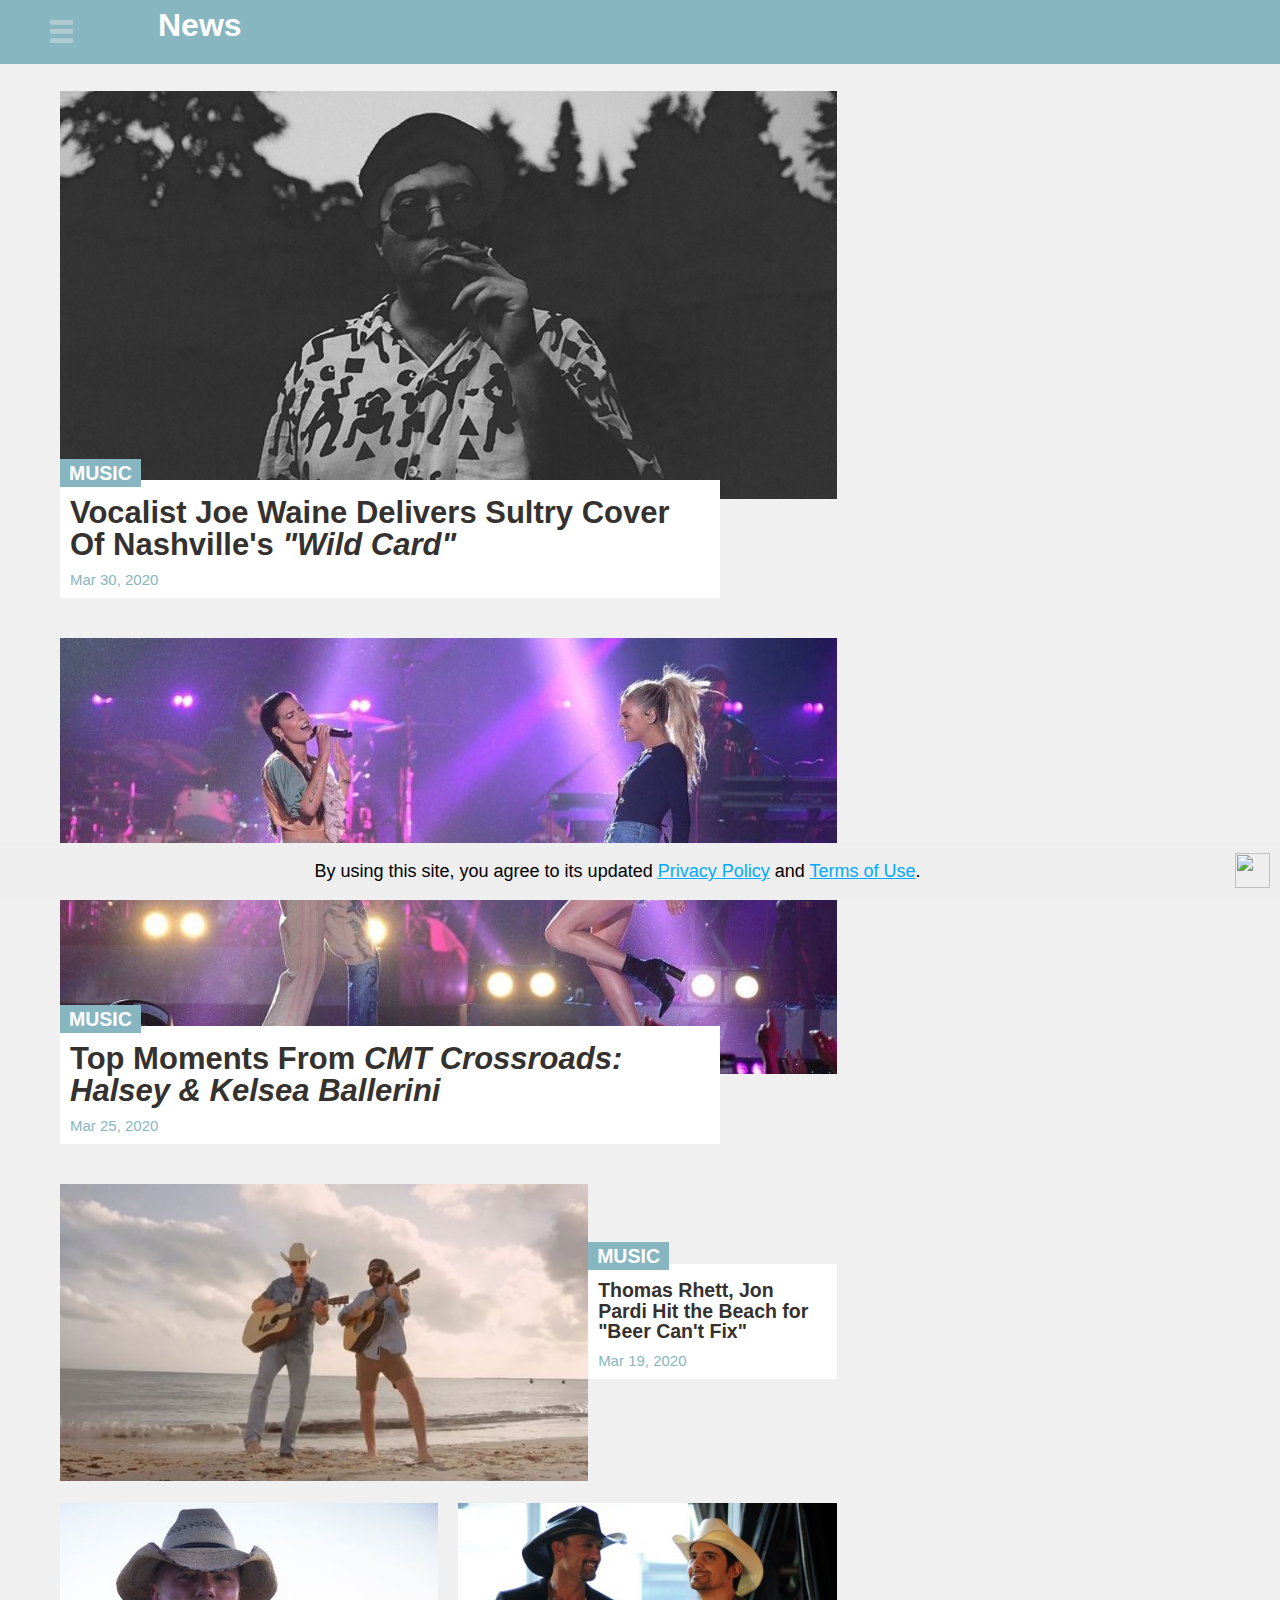
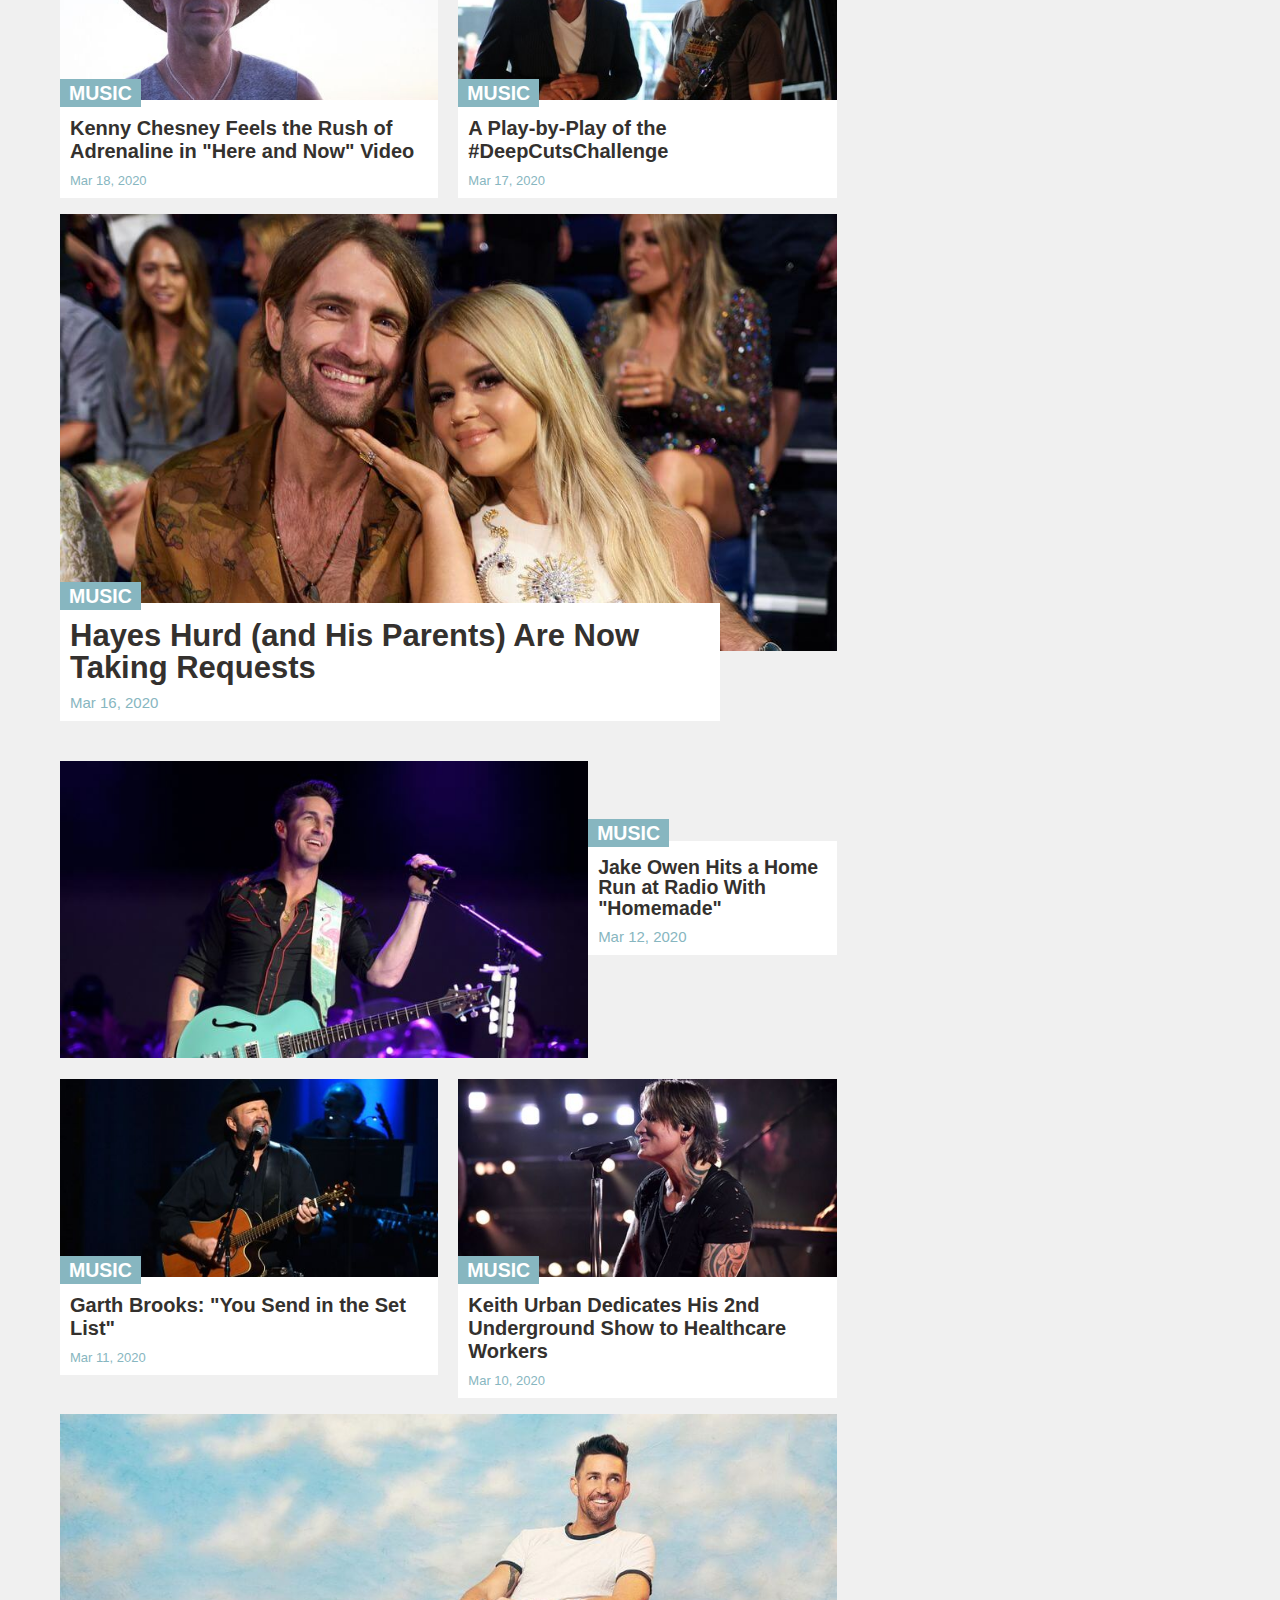
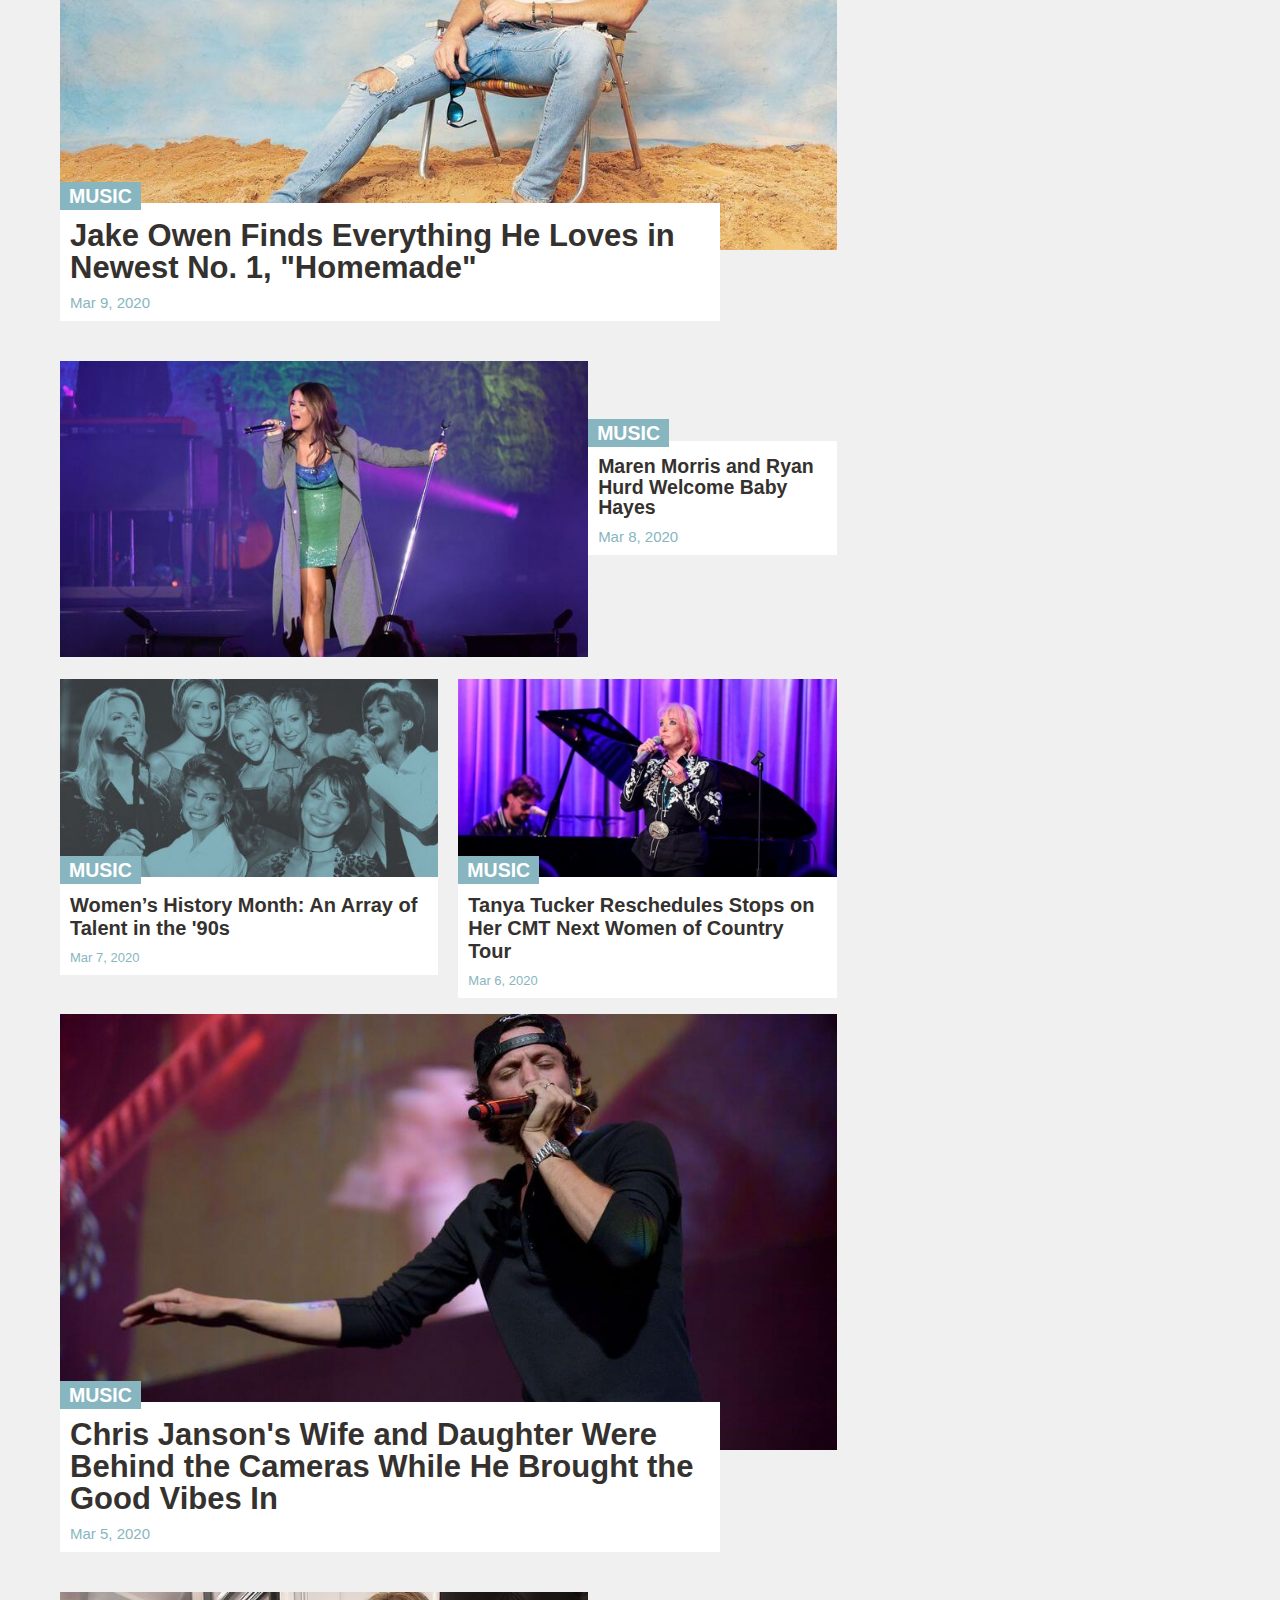
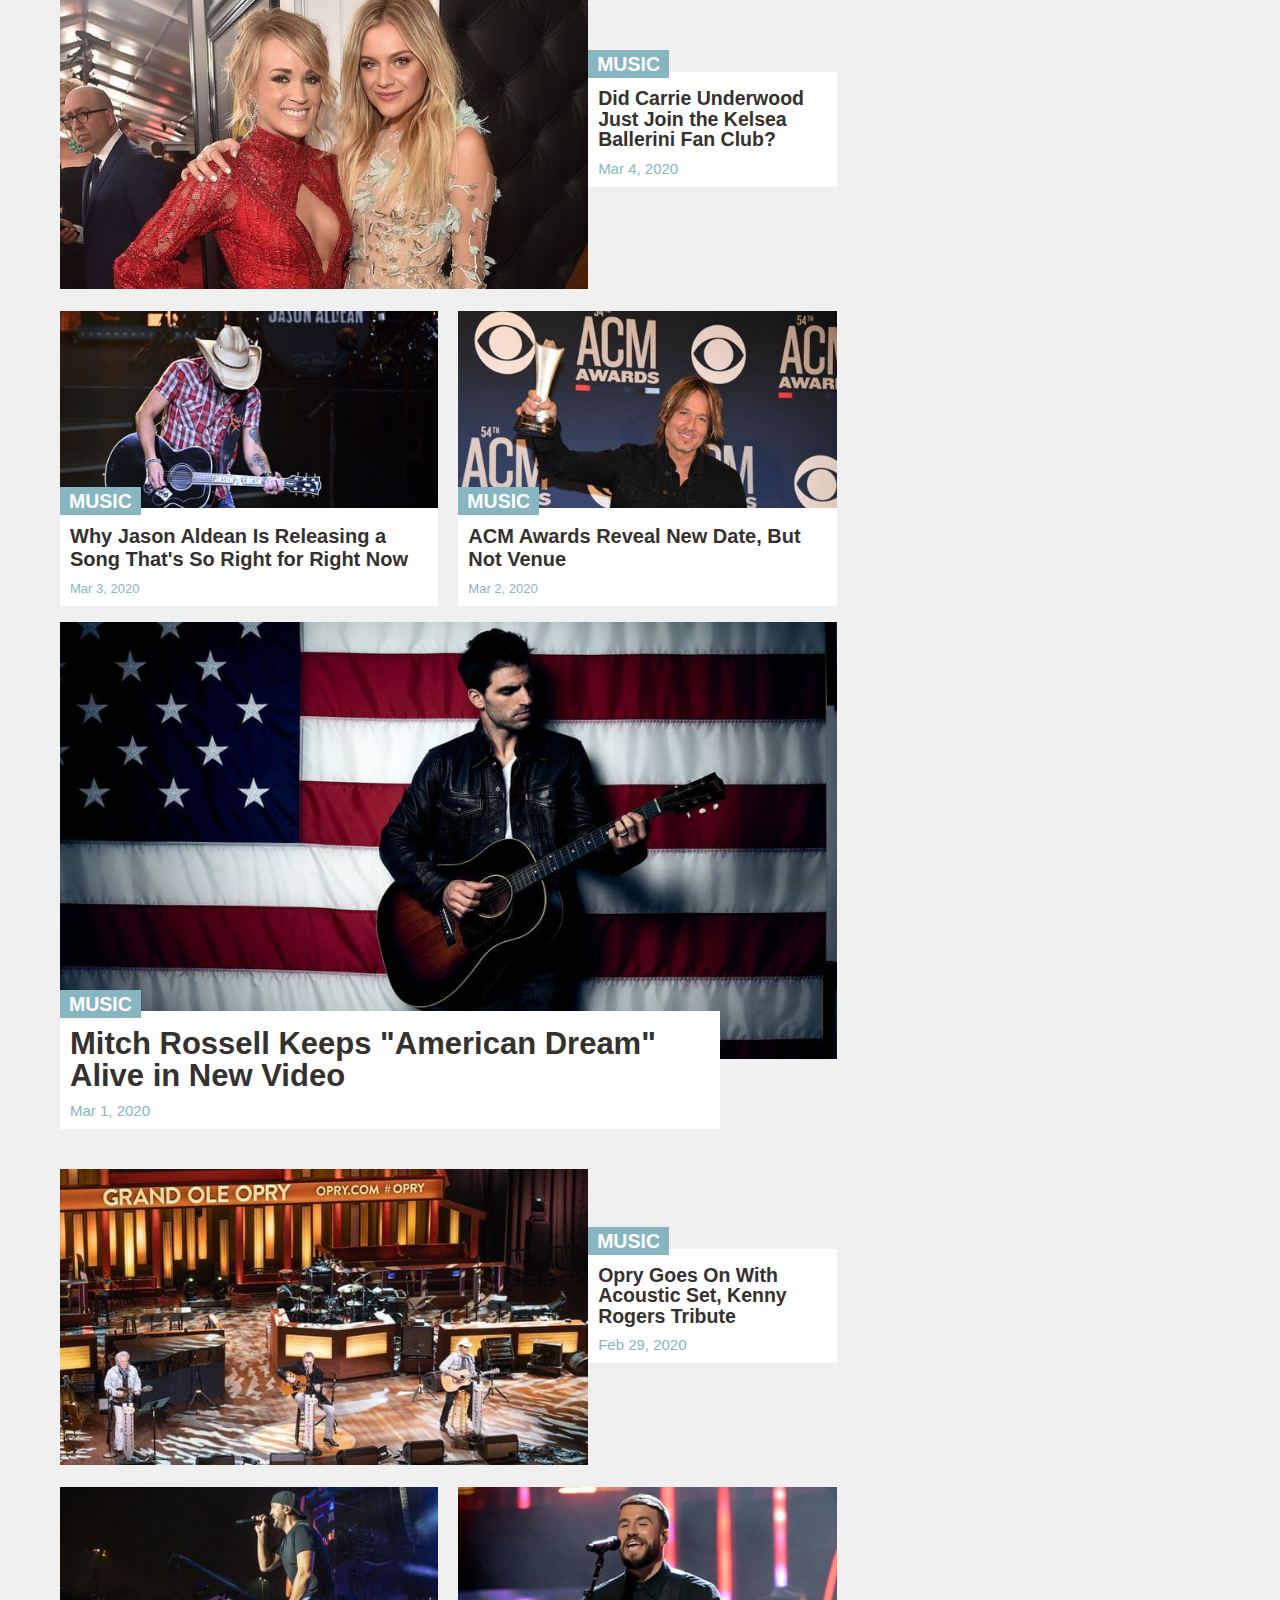
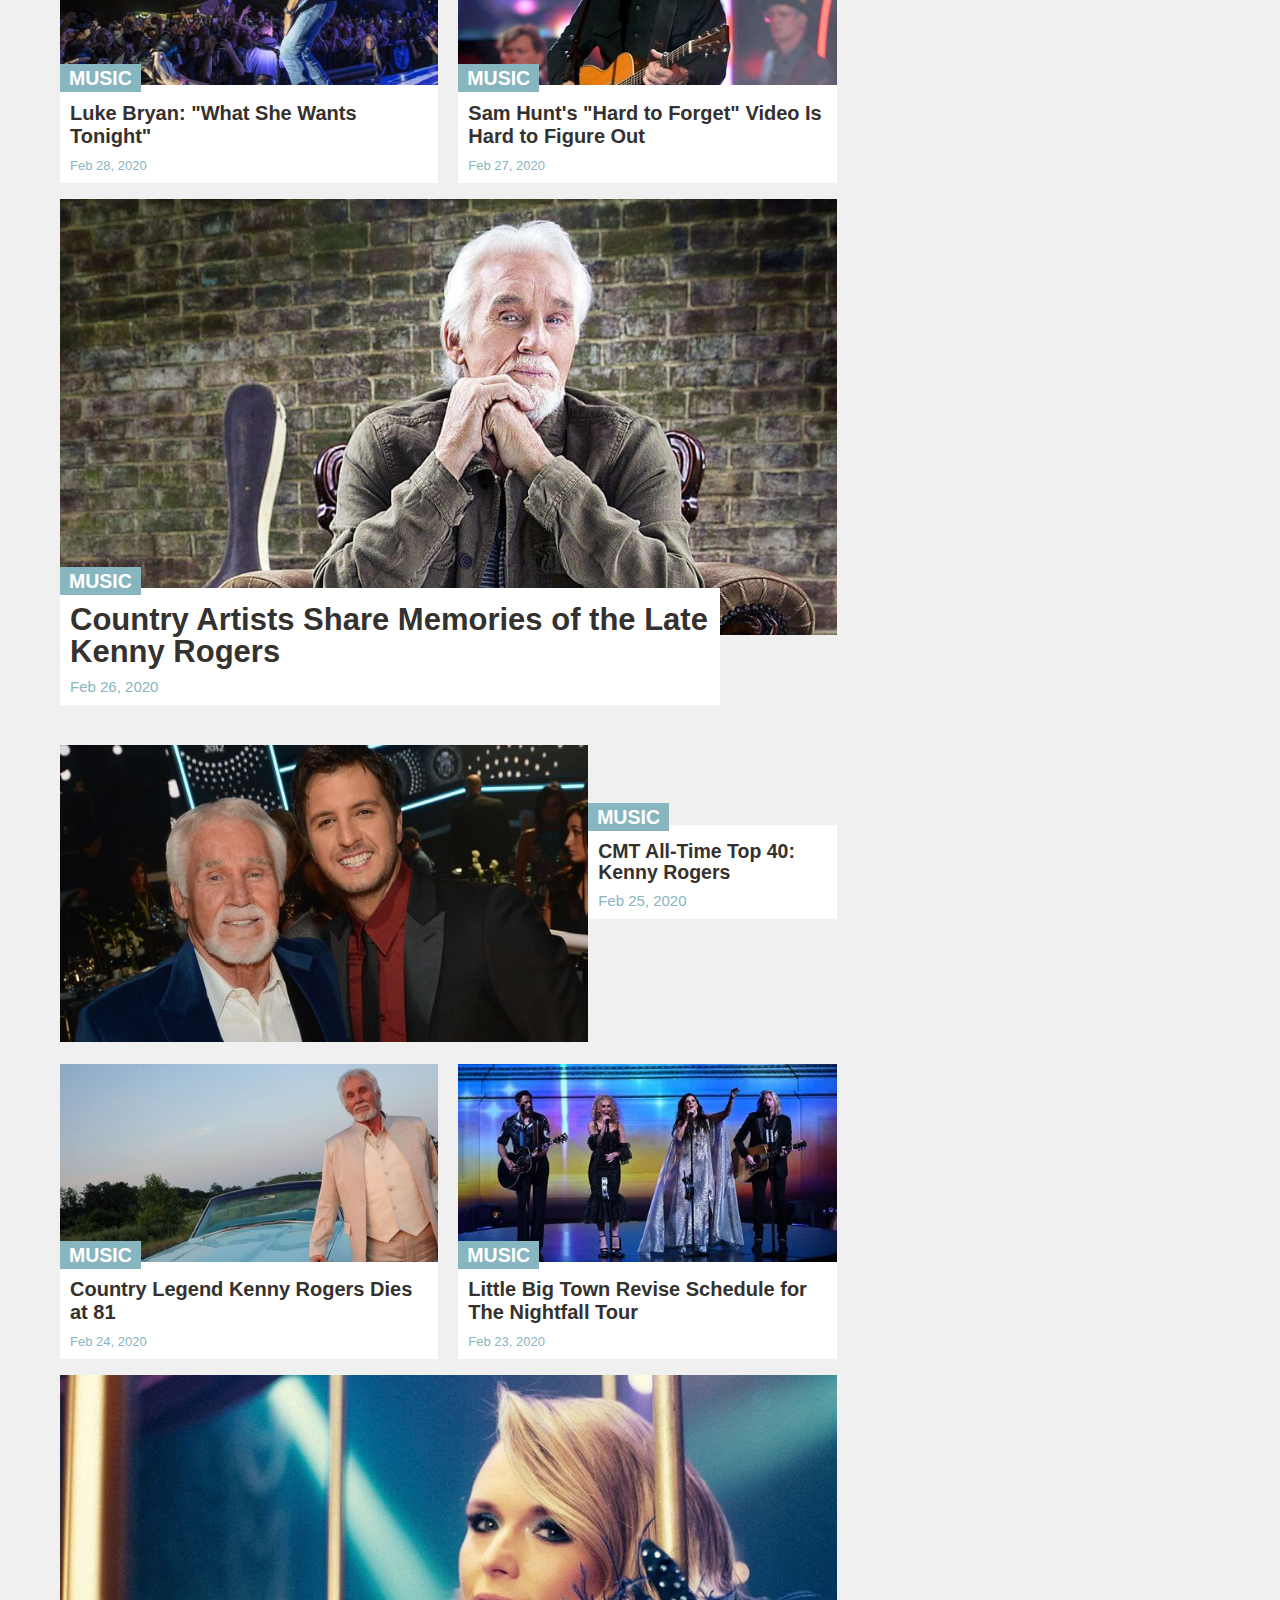
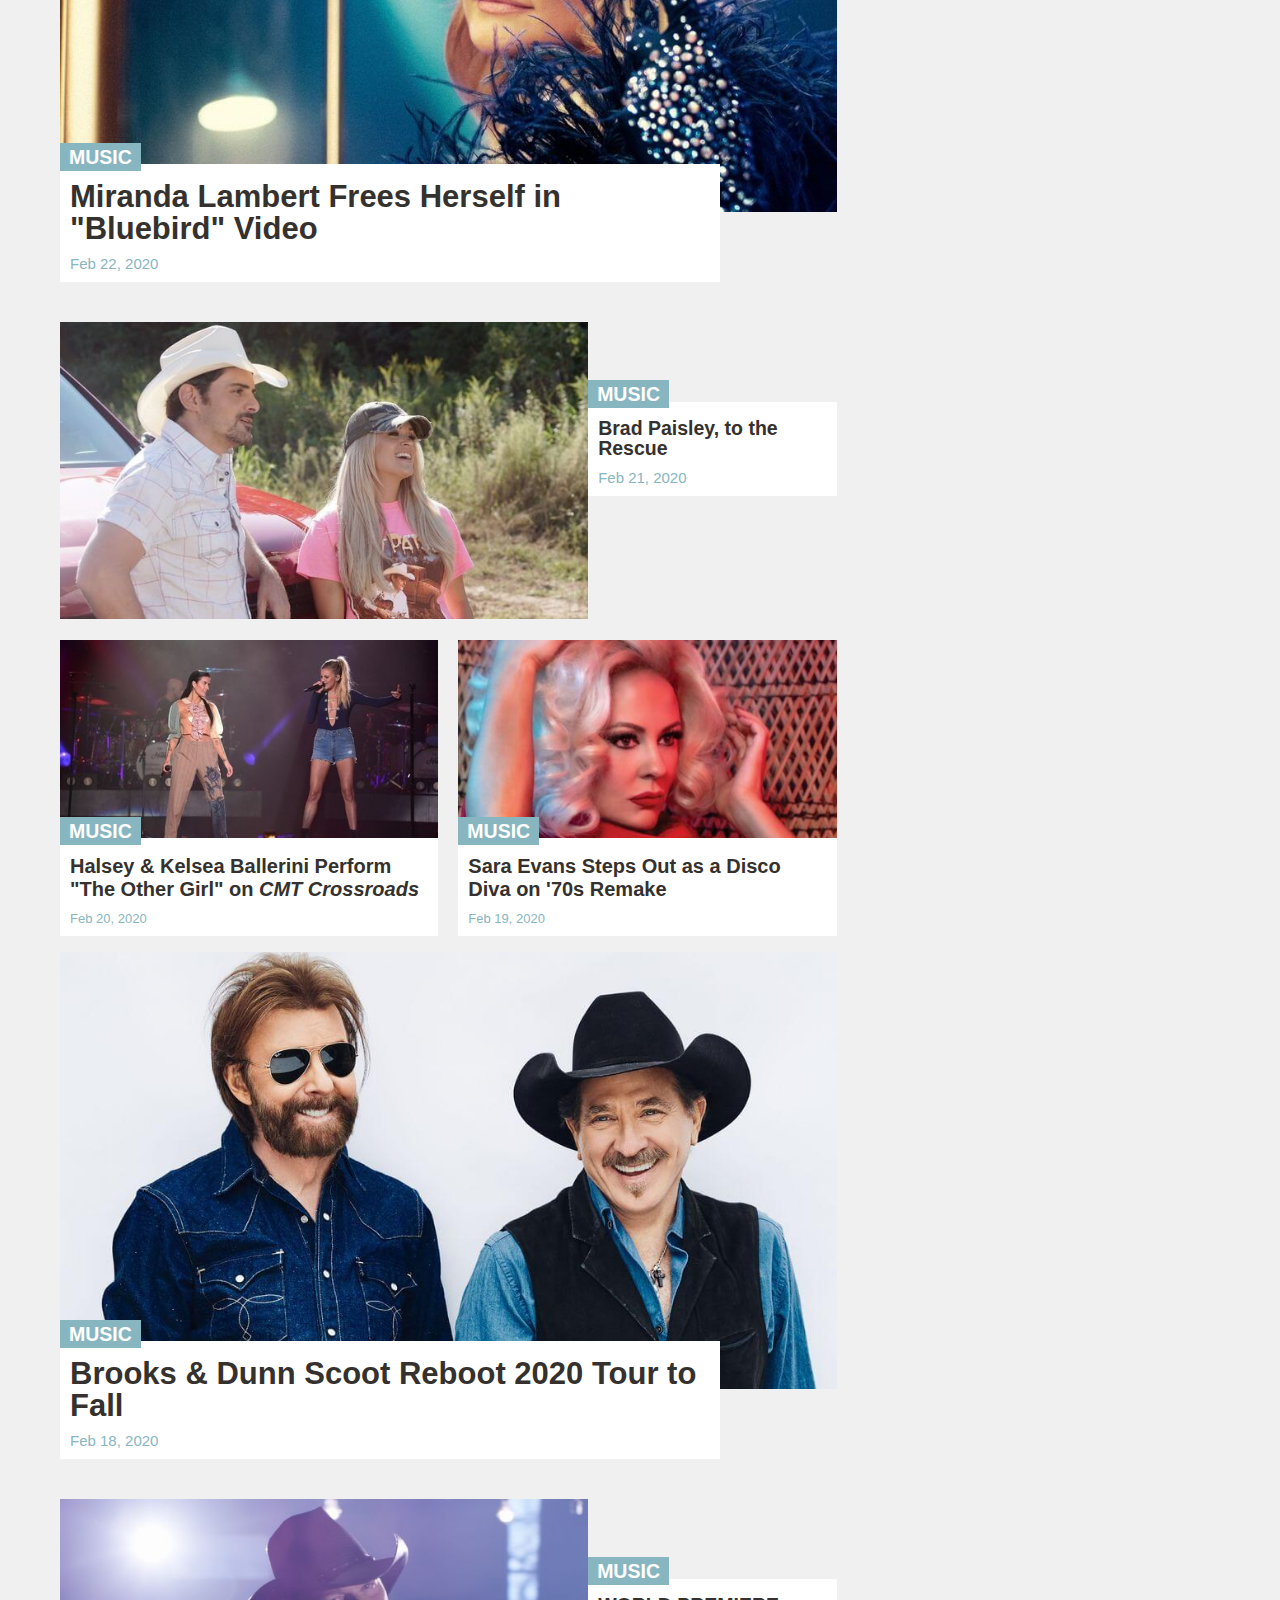
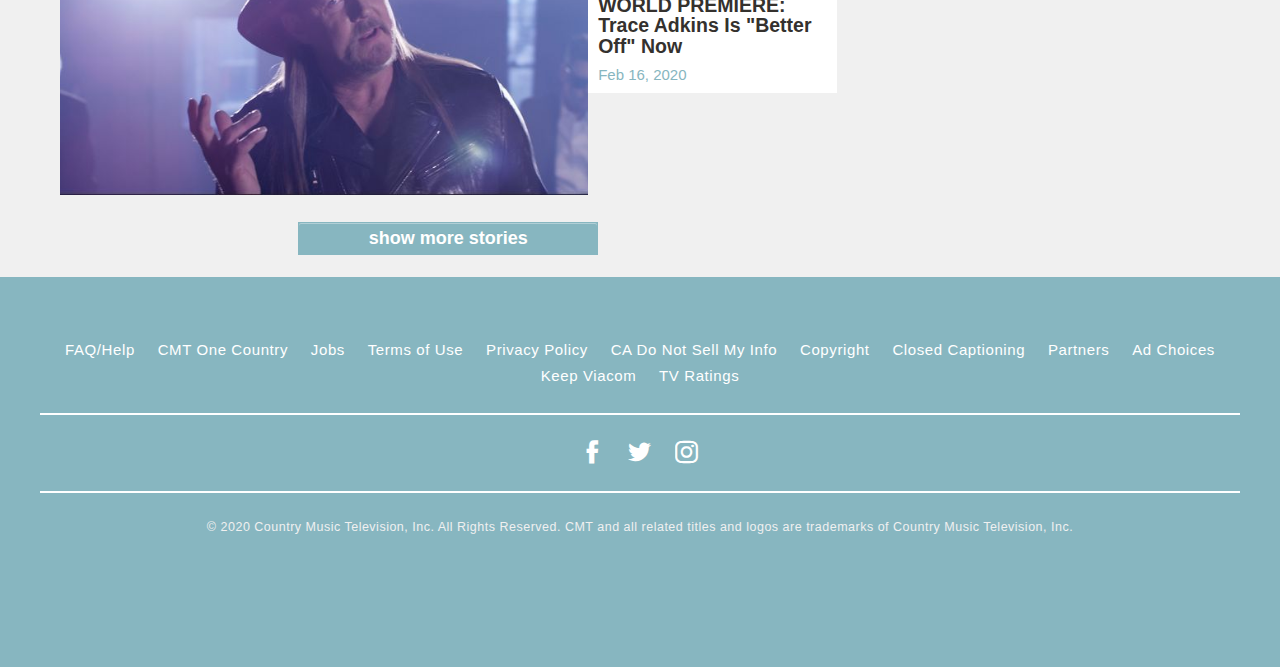
==== commit 9612c645: "s" ====
--- a/news/index.html
+++ b/news/index.html
@@ -727,7 +727,7 @@
 				<div class="media">
 											<div class="container16x9">
 							<div class="content">
-								<a href="../news/181944889/vocalist-joe-waine-sultry-cover-of-nashville-wild-card/index.html" rel="bookmark" title="Top Moments From CMT Crossroads: Halsey &amp; Kelsea Ballerini">
+								<a href="../news/181944889/vocalist-joe-waine-sultry-cover-of-nashville-wild-card/index.html" rel="bookmark" title="Vocalist Joe Waine Delivers Sultry Cover Of Nashville's 'Wild Card'">
                                     
 									<img src="../img/3.jpg" class="js-srcset-img js-srcset-done" style="opacity: 1;">
 
@@ -746,7 +746,7 @@
 
 
 						<h3 class="h3">
-							<a href="../news/181944889/vocalist-joe-waine-sultry-cover-of-nashville-wild-card/index.html" rel="bookmark" title="Top Moments From CMT Crossroads: Halsey &amp; Kelsea Ballerini">
+							<a href="../news/181944889/vocalist-joe-waine-sultry-cover-of-nashville-wild-card/index.html" rel="bookmark" title="Vocalist Joe Waine Delivers Sultry Cover Of Nashville's 'Wild Card'">
 								<span class="headline">Vocalist Joe Waine Delivers Sultry Cover Of Nashville's <i>"Wild Card"</i></span>
 							</a>
 						</h3>
@@ -2621,13 +2621,7 @@
 	
 
 		
-<script>
-  window.dataLayer = window.dataLayer || [];
-  function gtag(){dataLayer.push(arguments);}
-  gtag('js', new Date());
-
-  gtag('config', 'AW-745434396');
-</script><script>_satellite["__runScript3"](function(event, target) {
+<script>_satellite["__runScript3"](function(event, target) {
 var script = document.createElement('script');
 script.type = 'text/javascript';
 script.text = '!function(){var t=function(){var t=document.createElement("script");t.src="http://ws.audioeye.com/ae.js",t.type="text/javascript",t.setAttribute("async",""),document.getElementsByTagName("body")[0].appendChild(t)};"complete"!==document.readyState?window.addEventListener?window.addEventListener("load",t):window.attachEvent&&window.attachEvent("onload",t):t()}()';
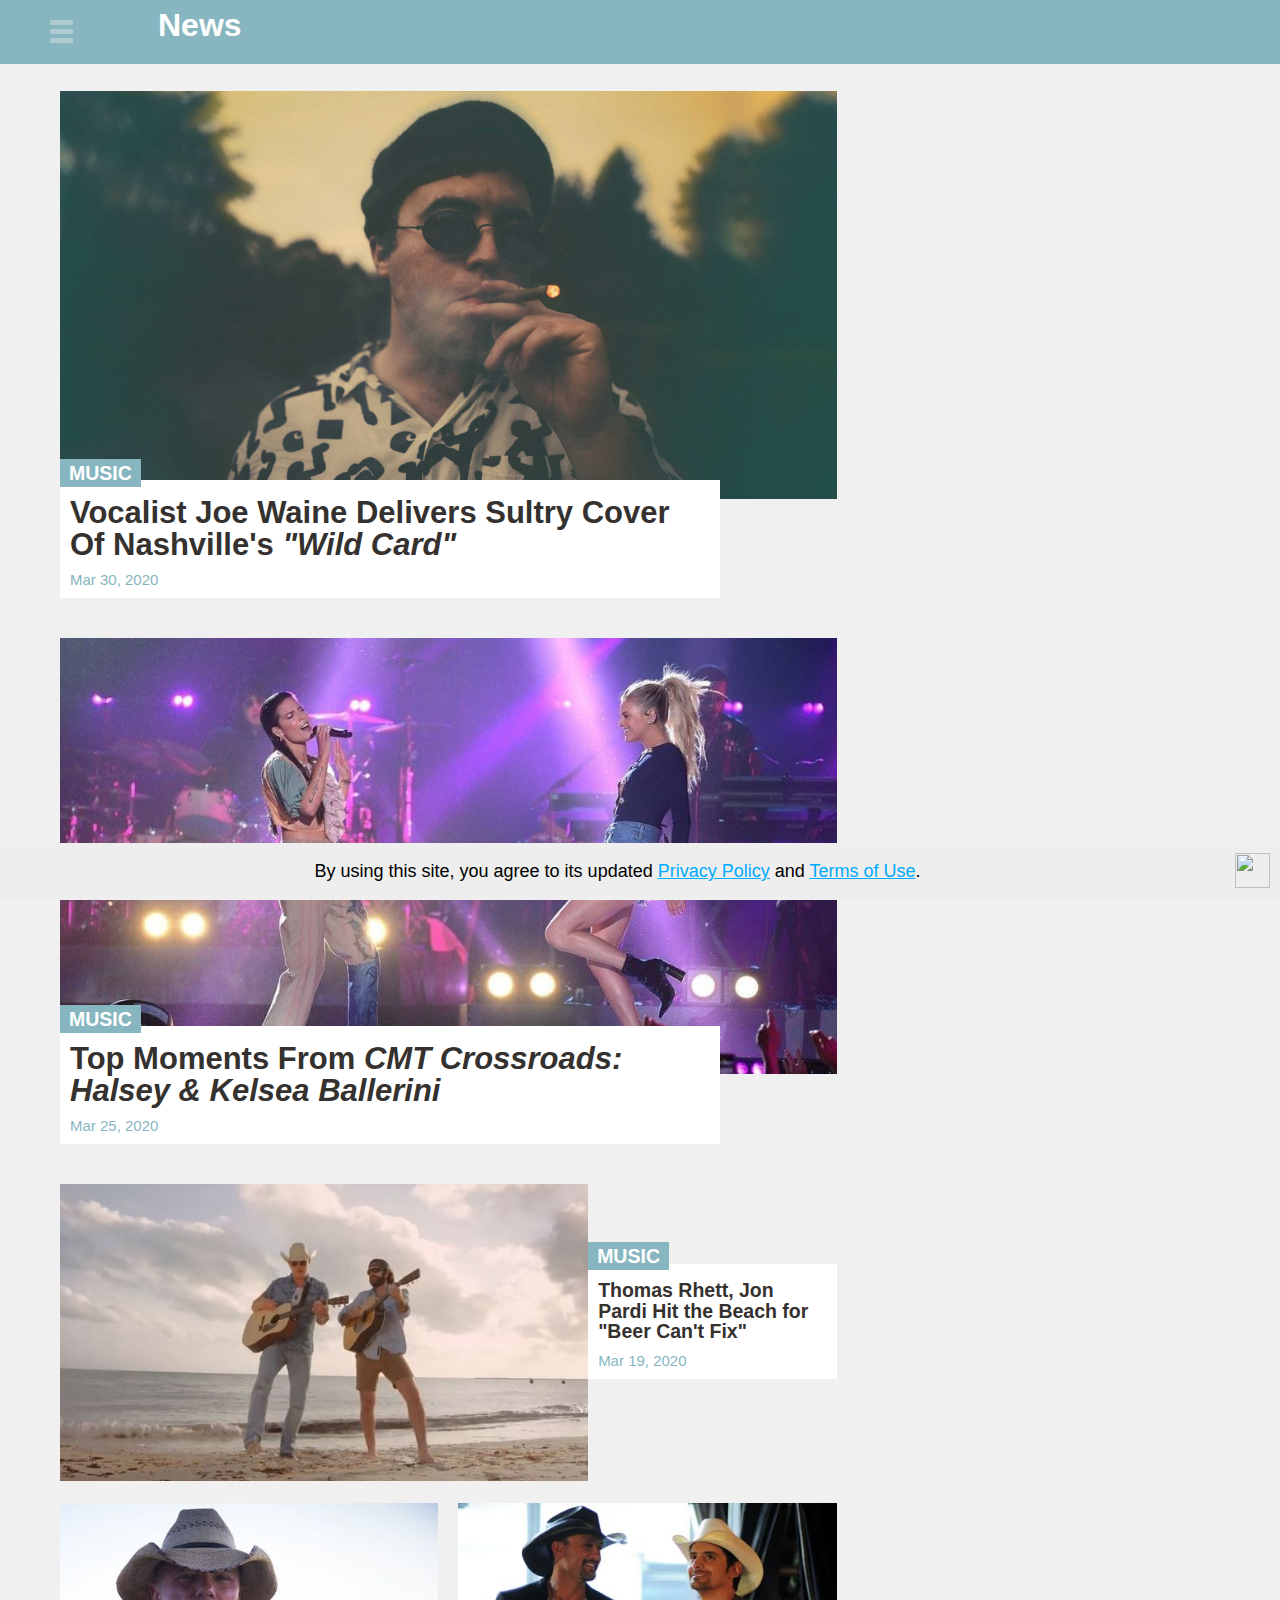
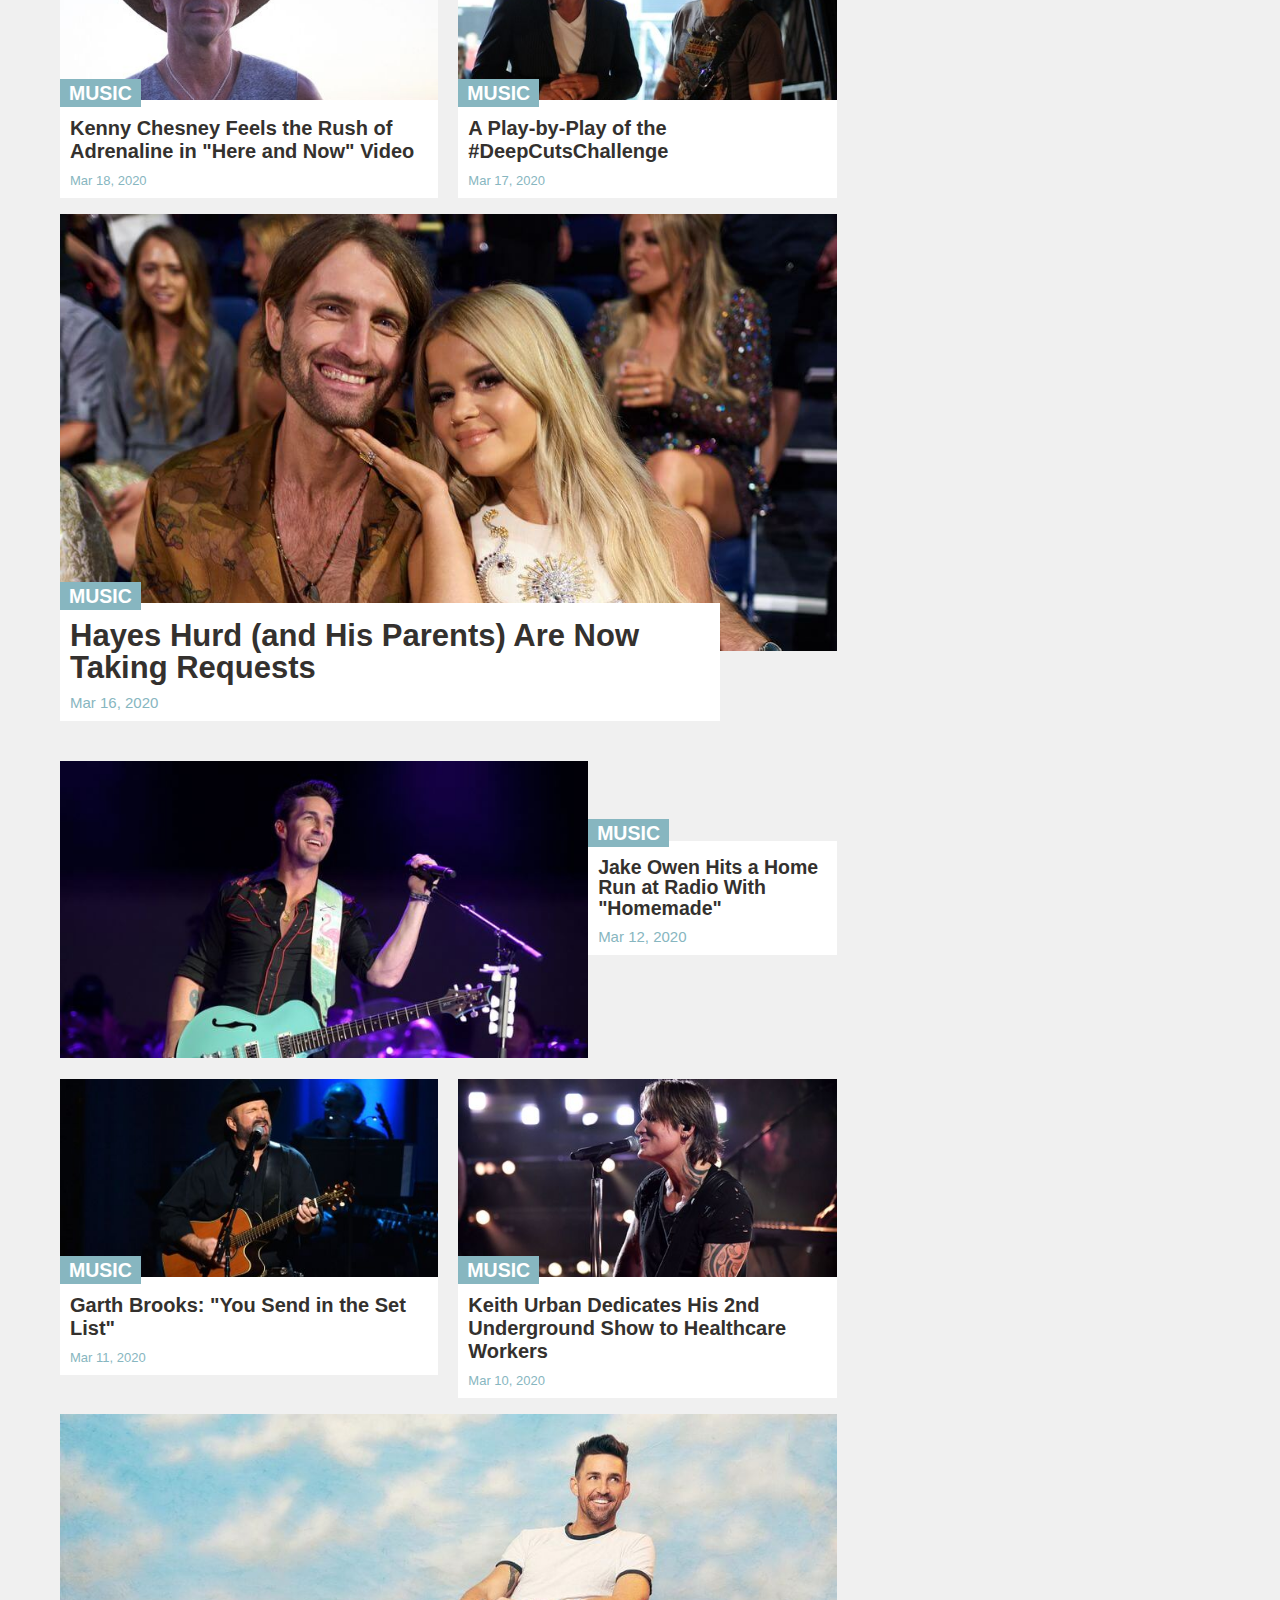
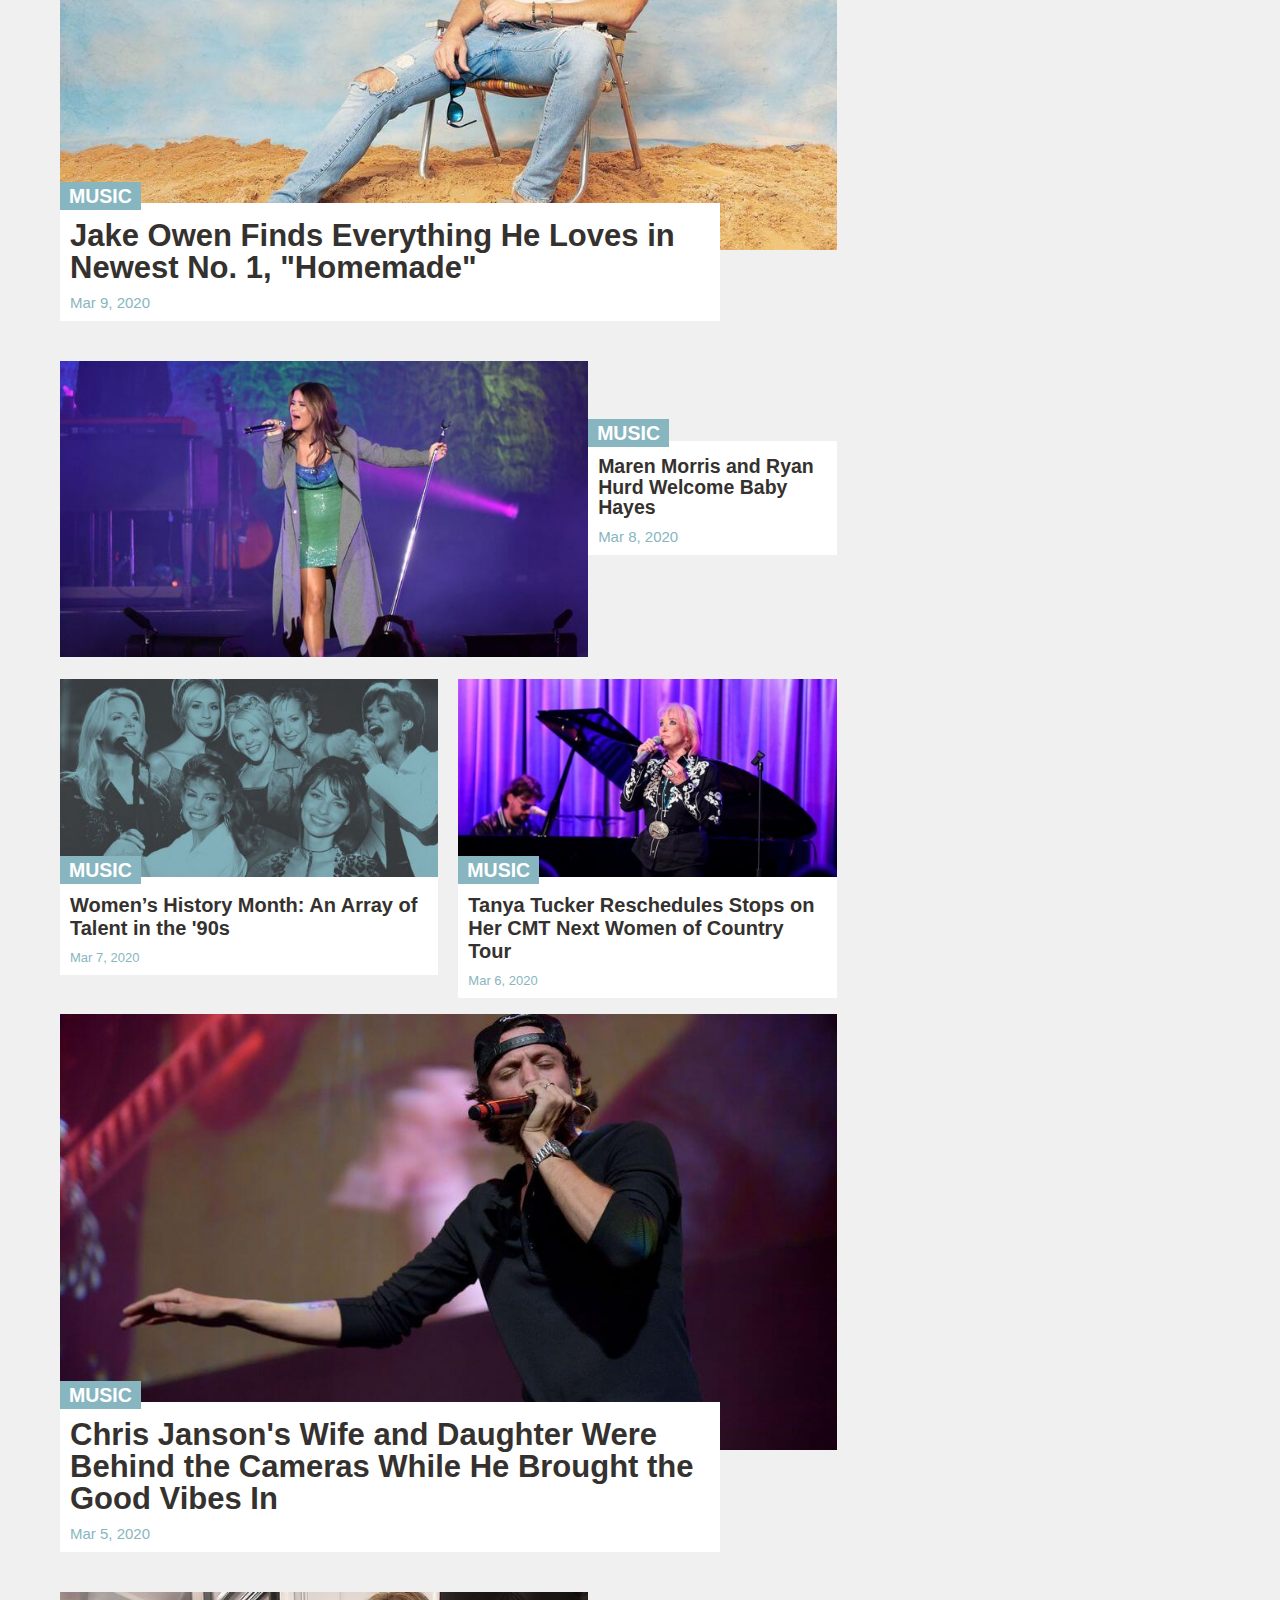
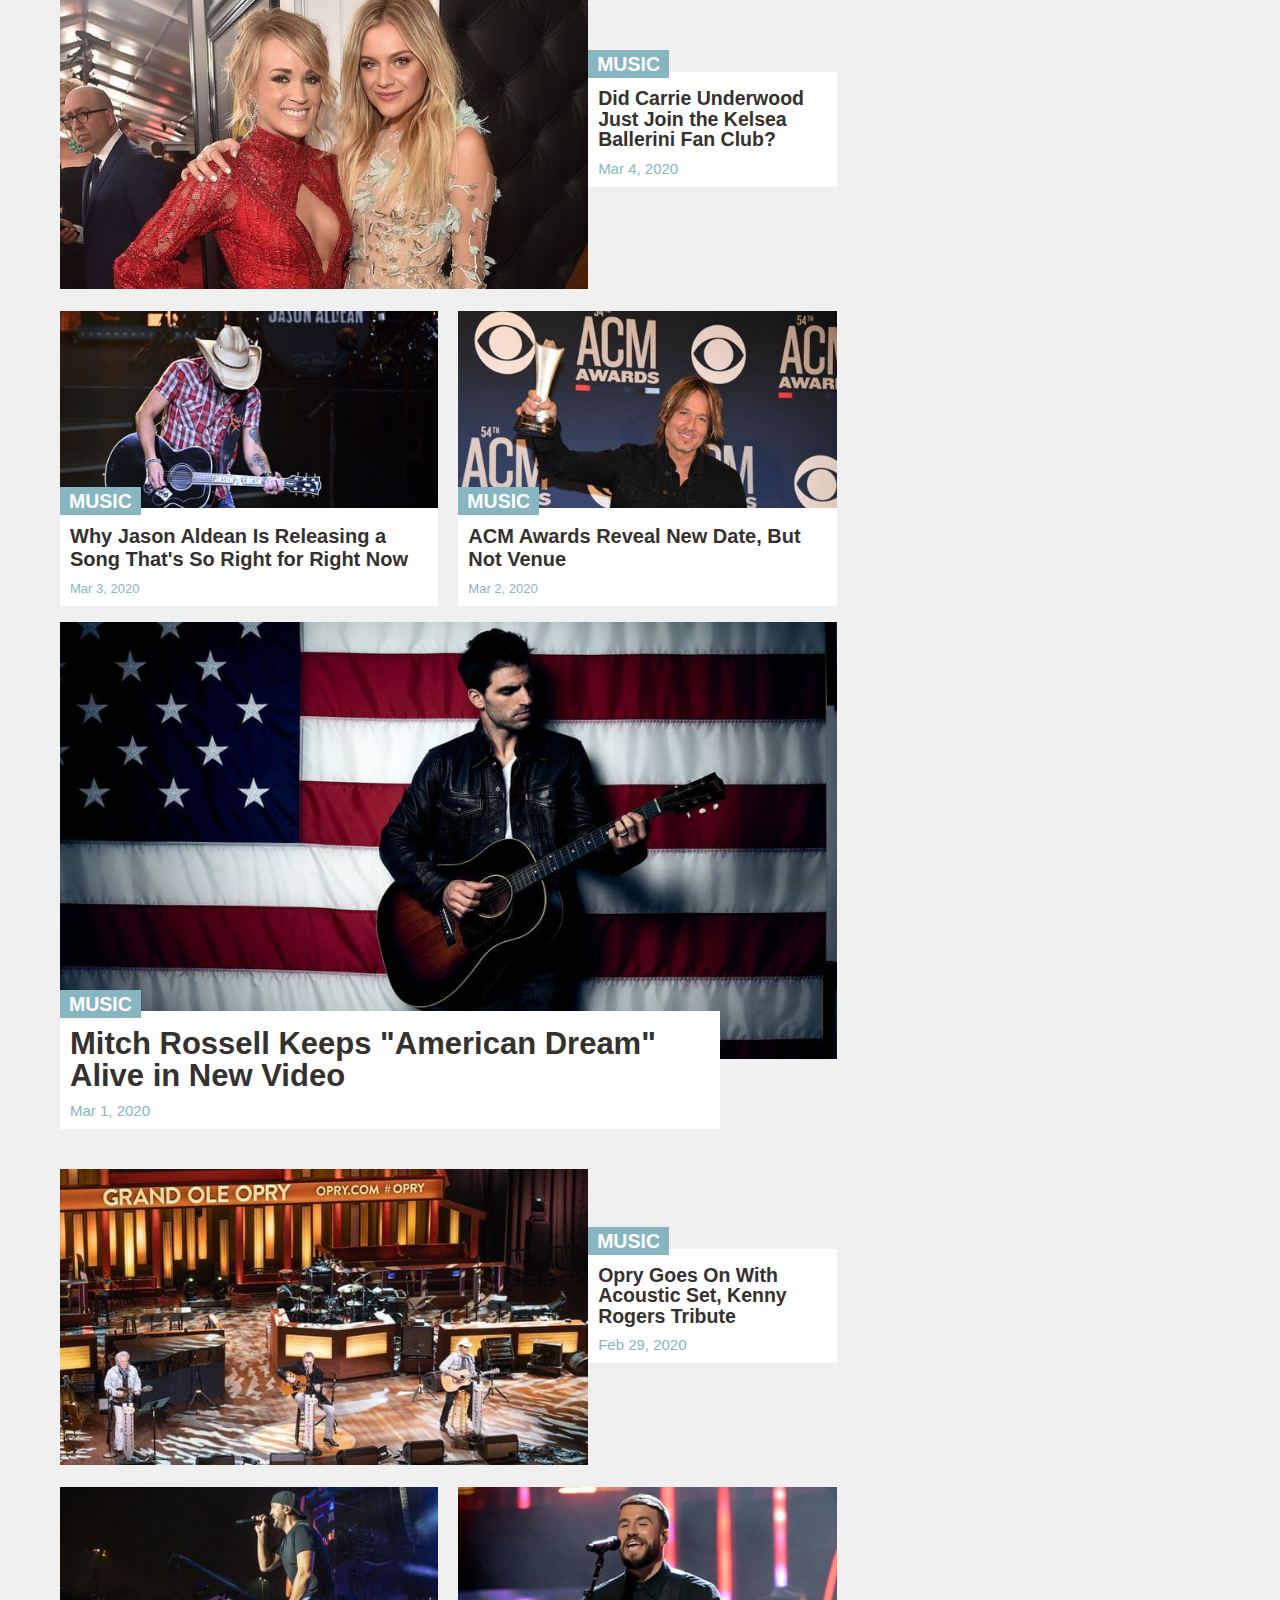
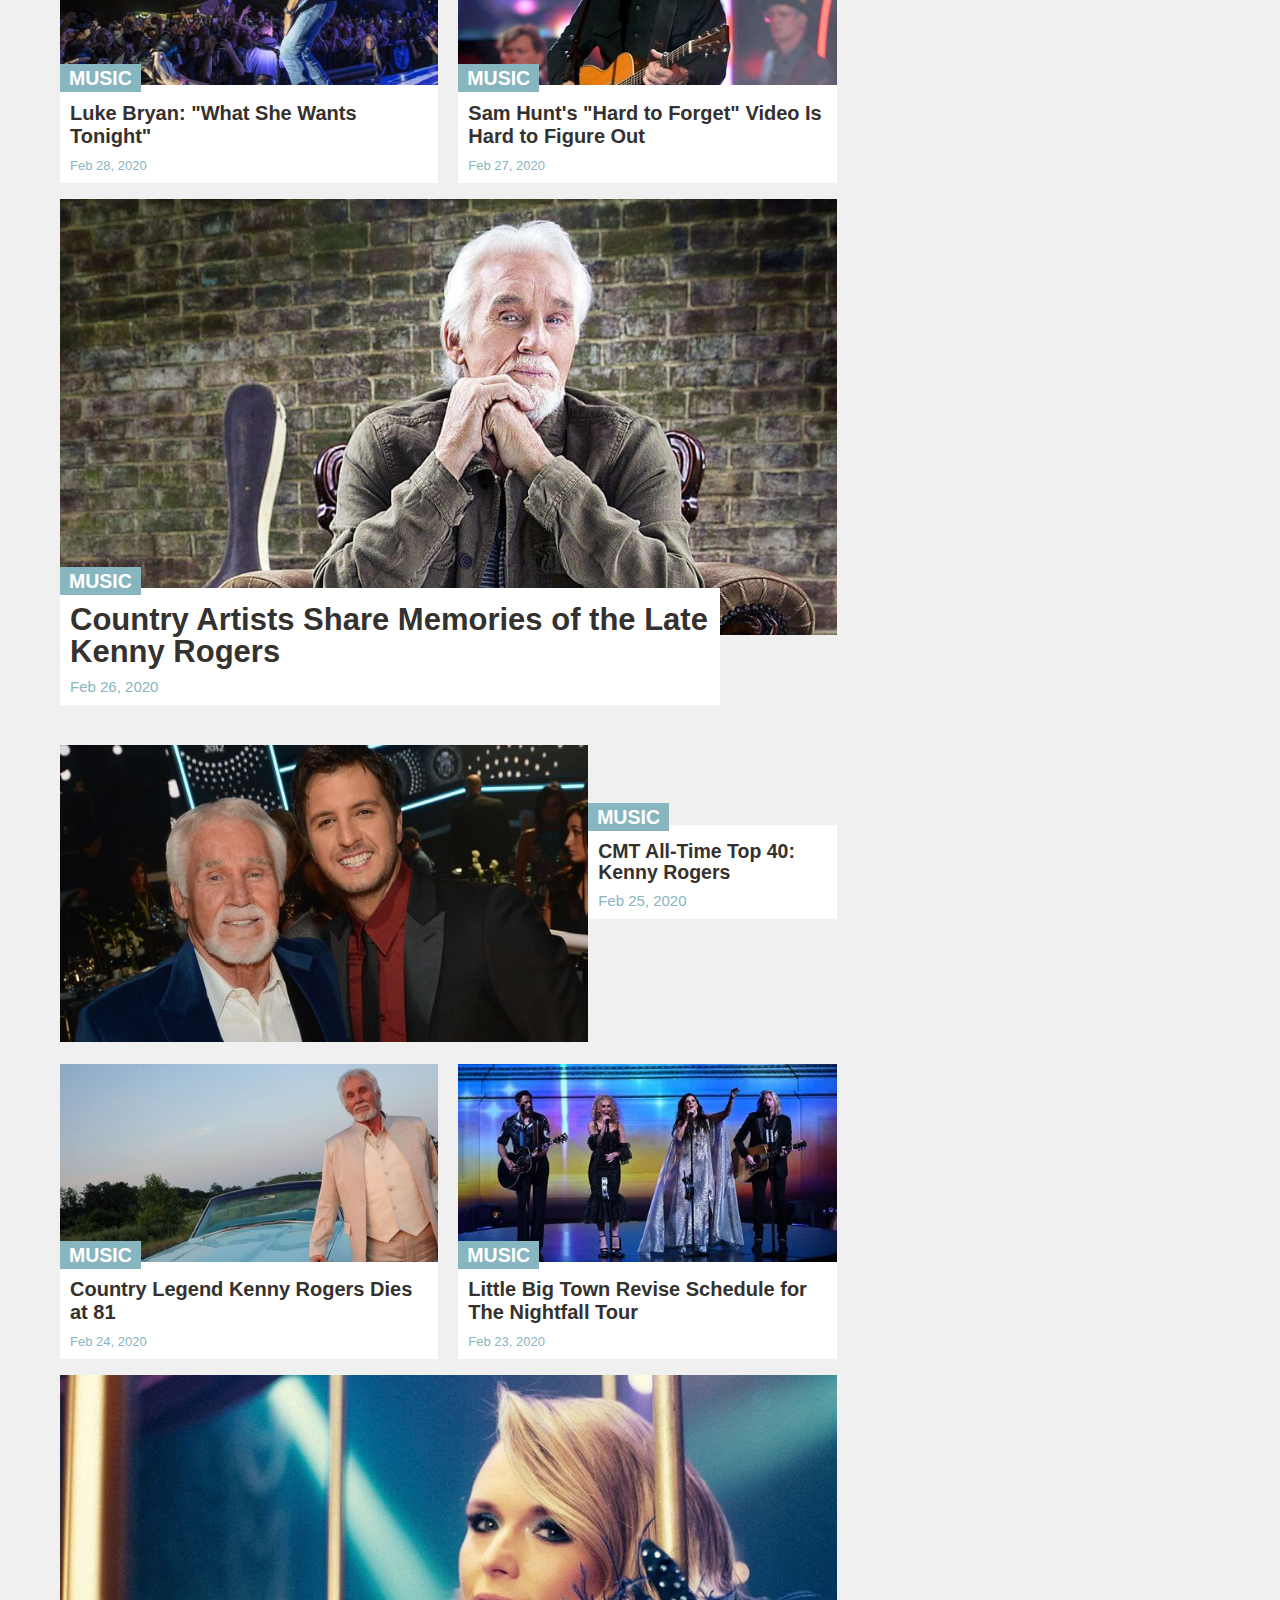
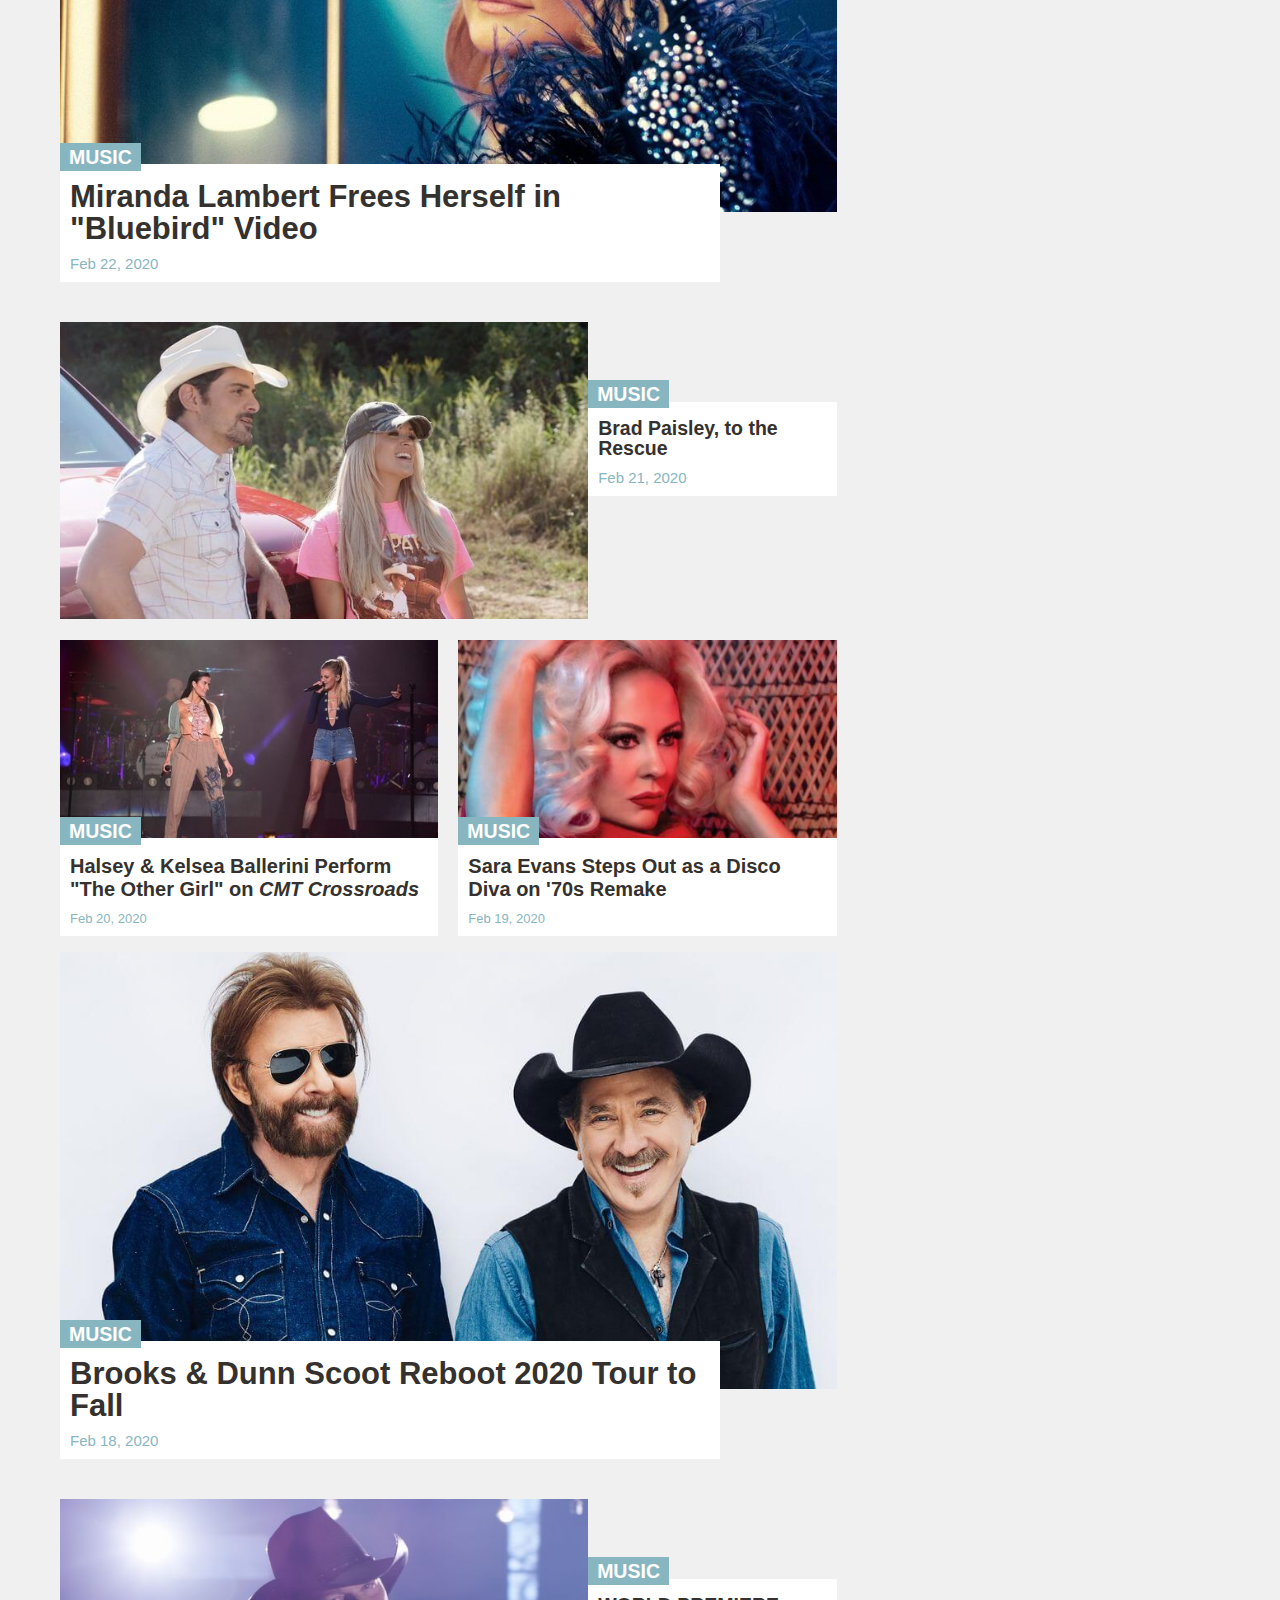
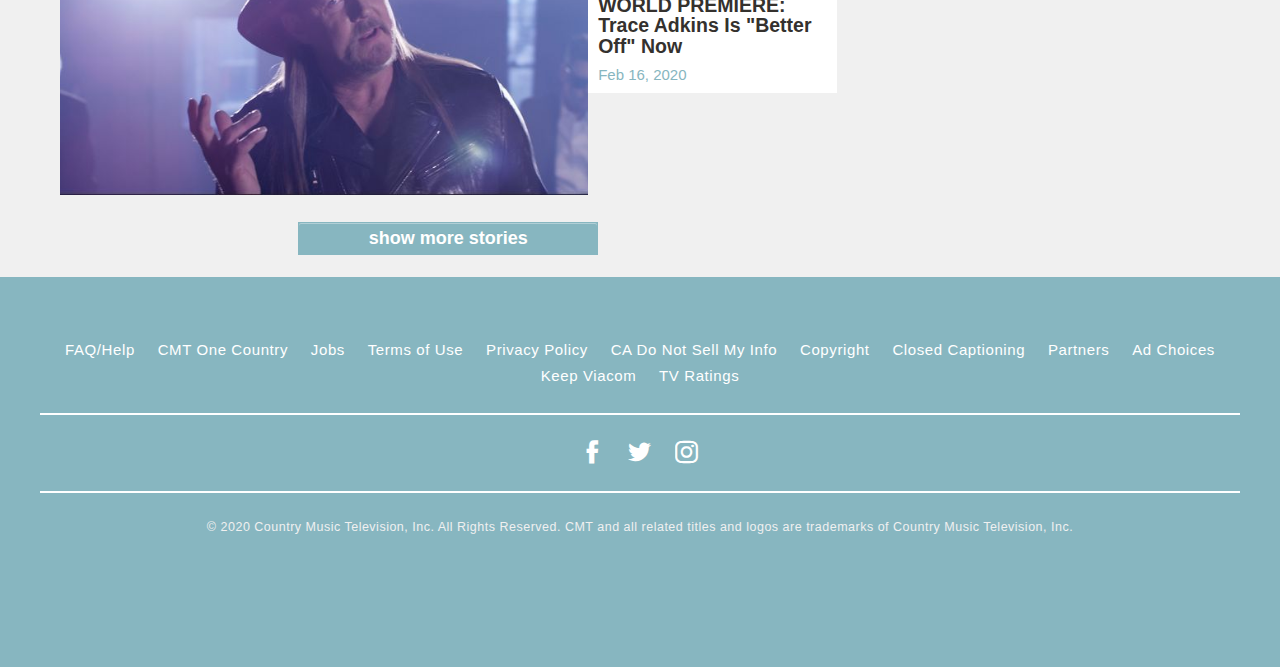
==== commit 36c68d85: "new images" ====
--- a/news/index.html
+++ b/news/index.html
@@ -729,7 +729,7 @@
 							<div class="content">
 								<a href="../news/181944889/vocalist-joe-waine-sultry-cover-of-nashville-wild-card/index.html" rel="bookmark" title="Vocalist Joe Waine Delivers Sultry Cover Of Nashville's 'Wild Card'">
                                     
-									<img src="../img/3.jpg" class="js-srcset-img js-srcset-done" style="opacity: 1;">
+									<img src="../img/3-mewmew.jpg" class="js-srcset-img js-srcset-done" style="opacity: 1;">
 
 
 								</a>
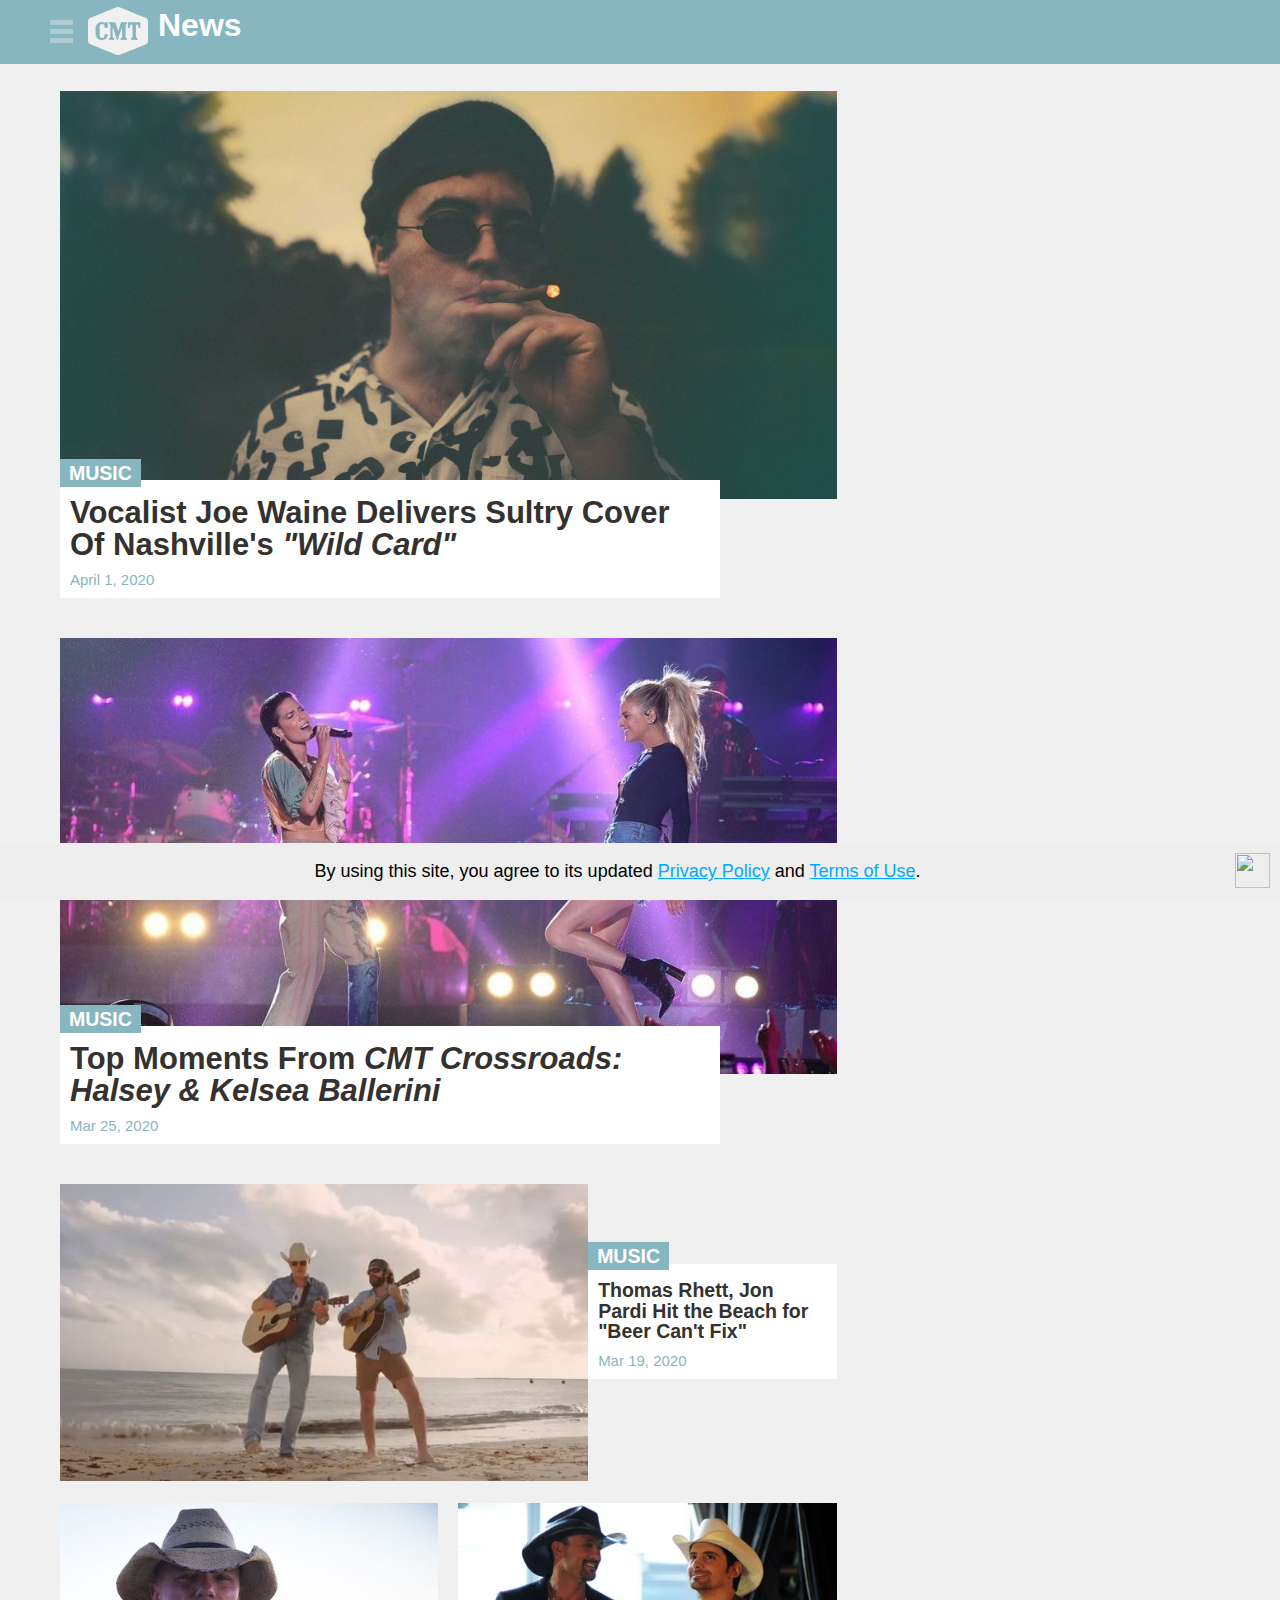
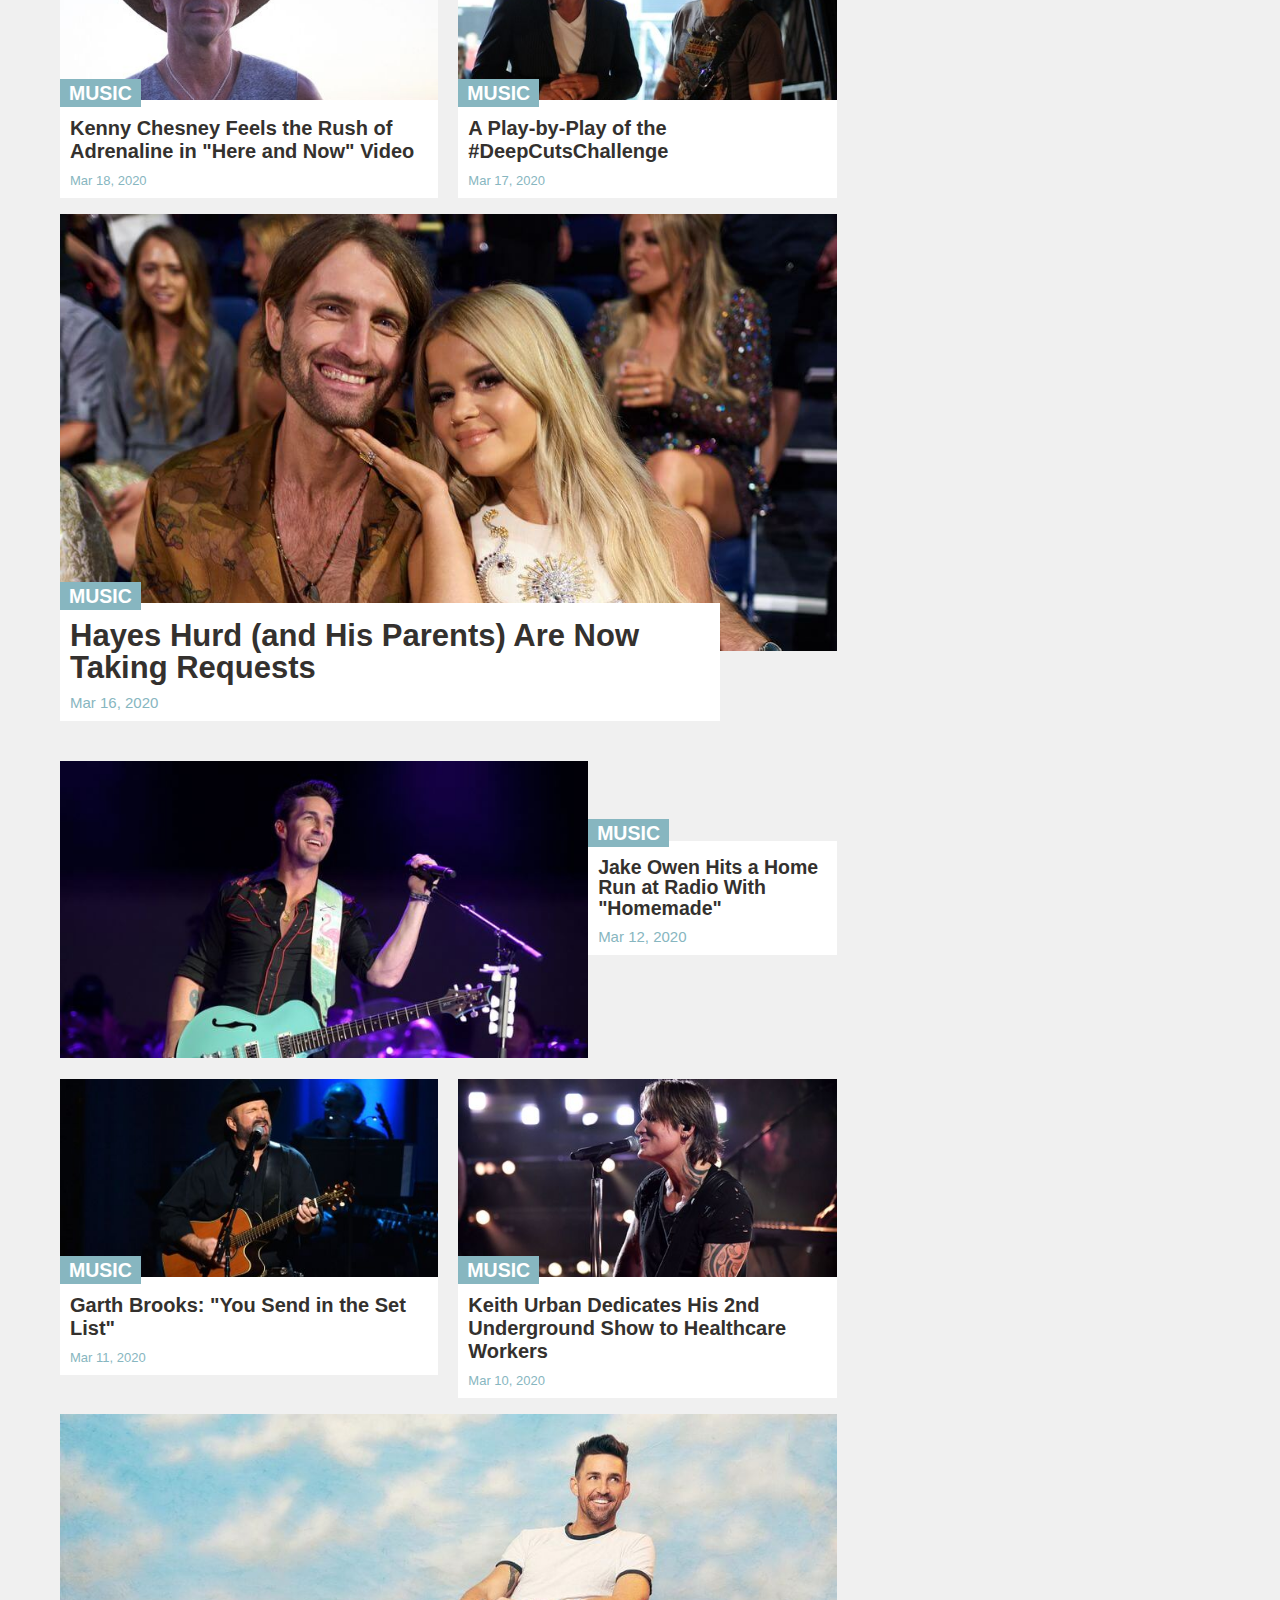
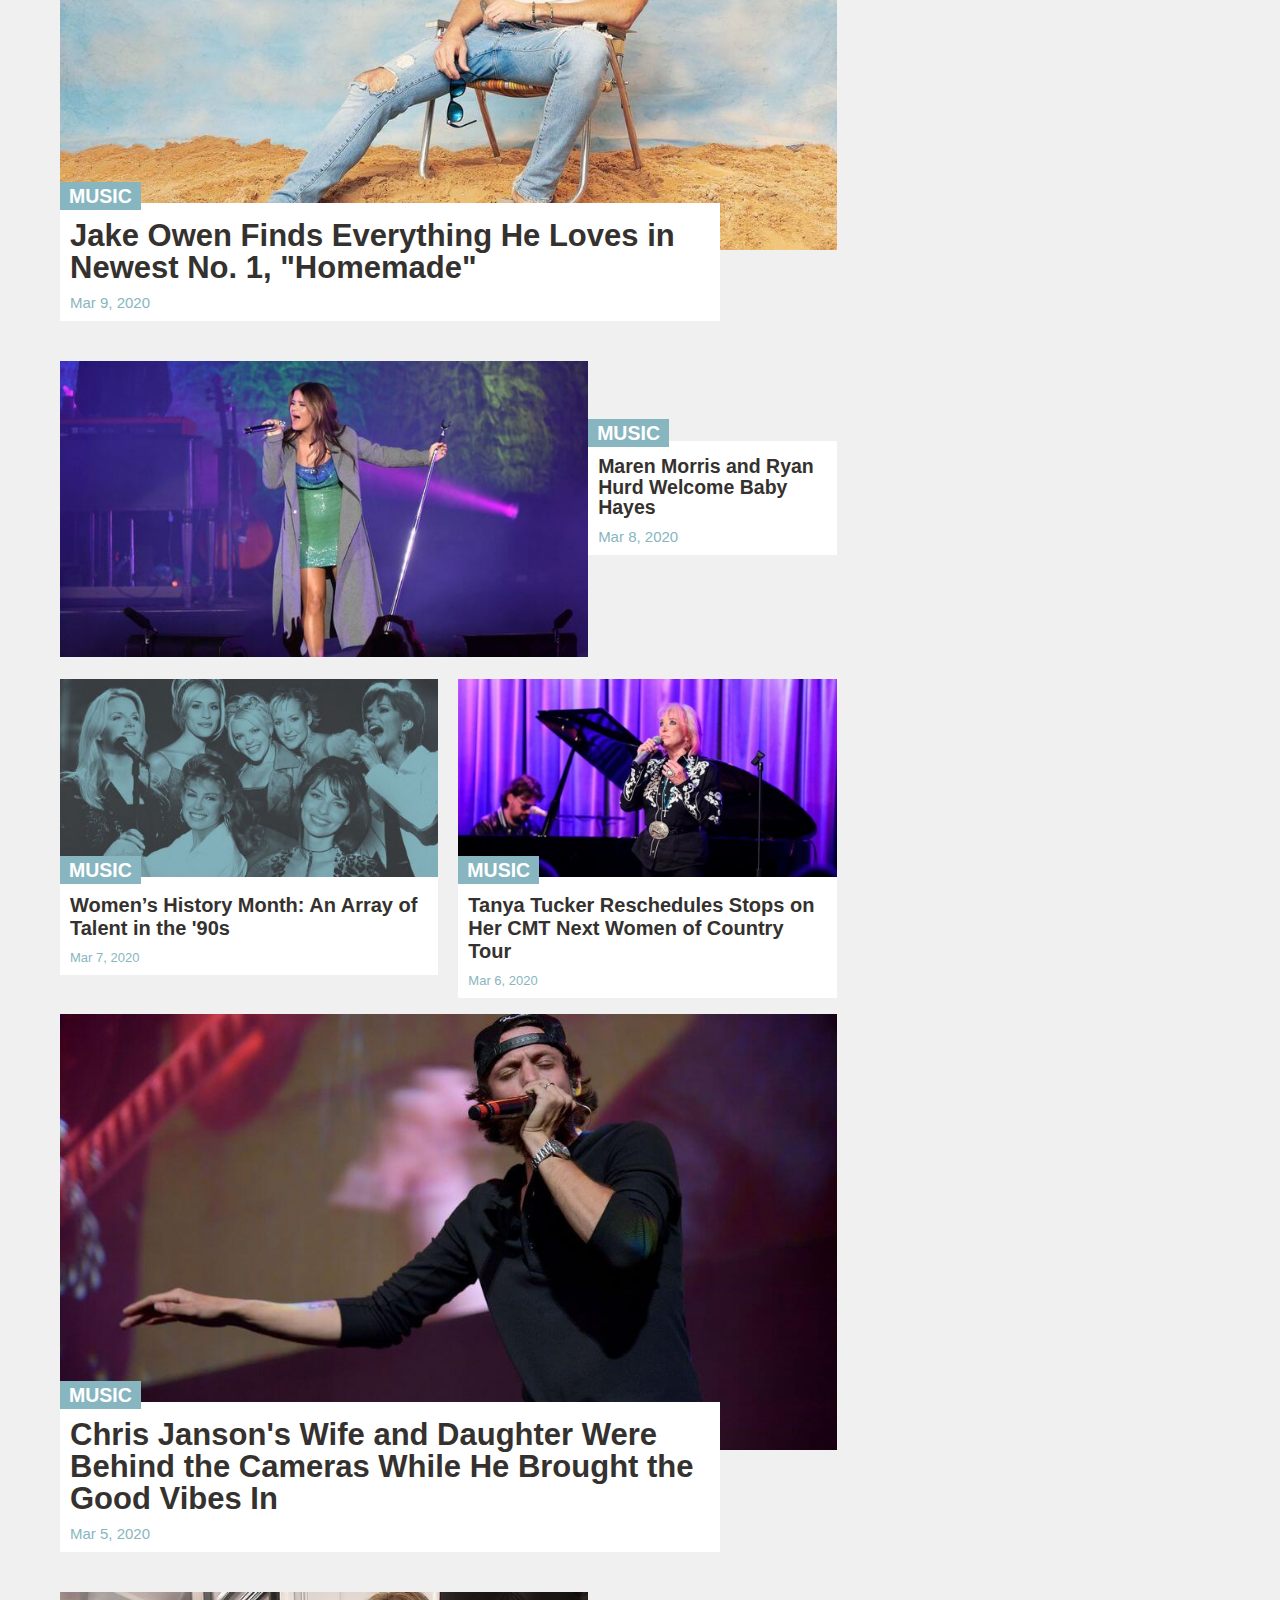
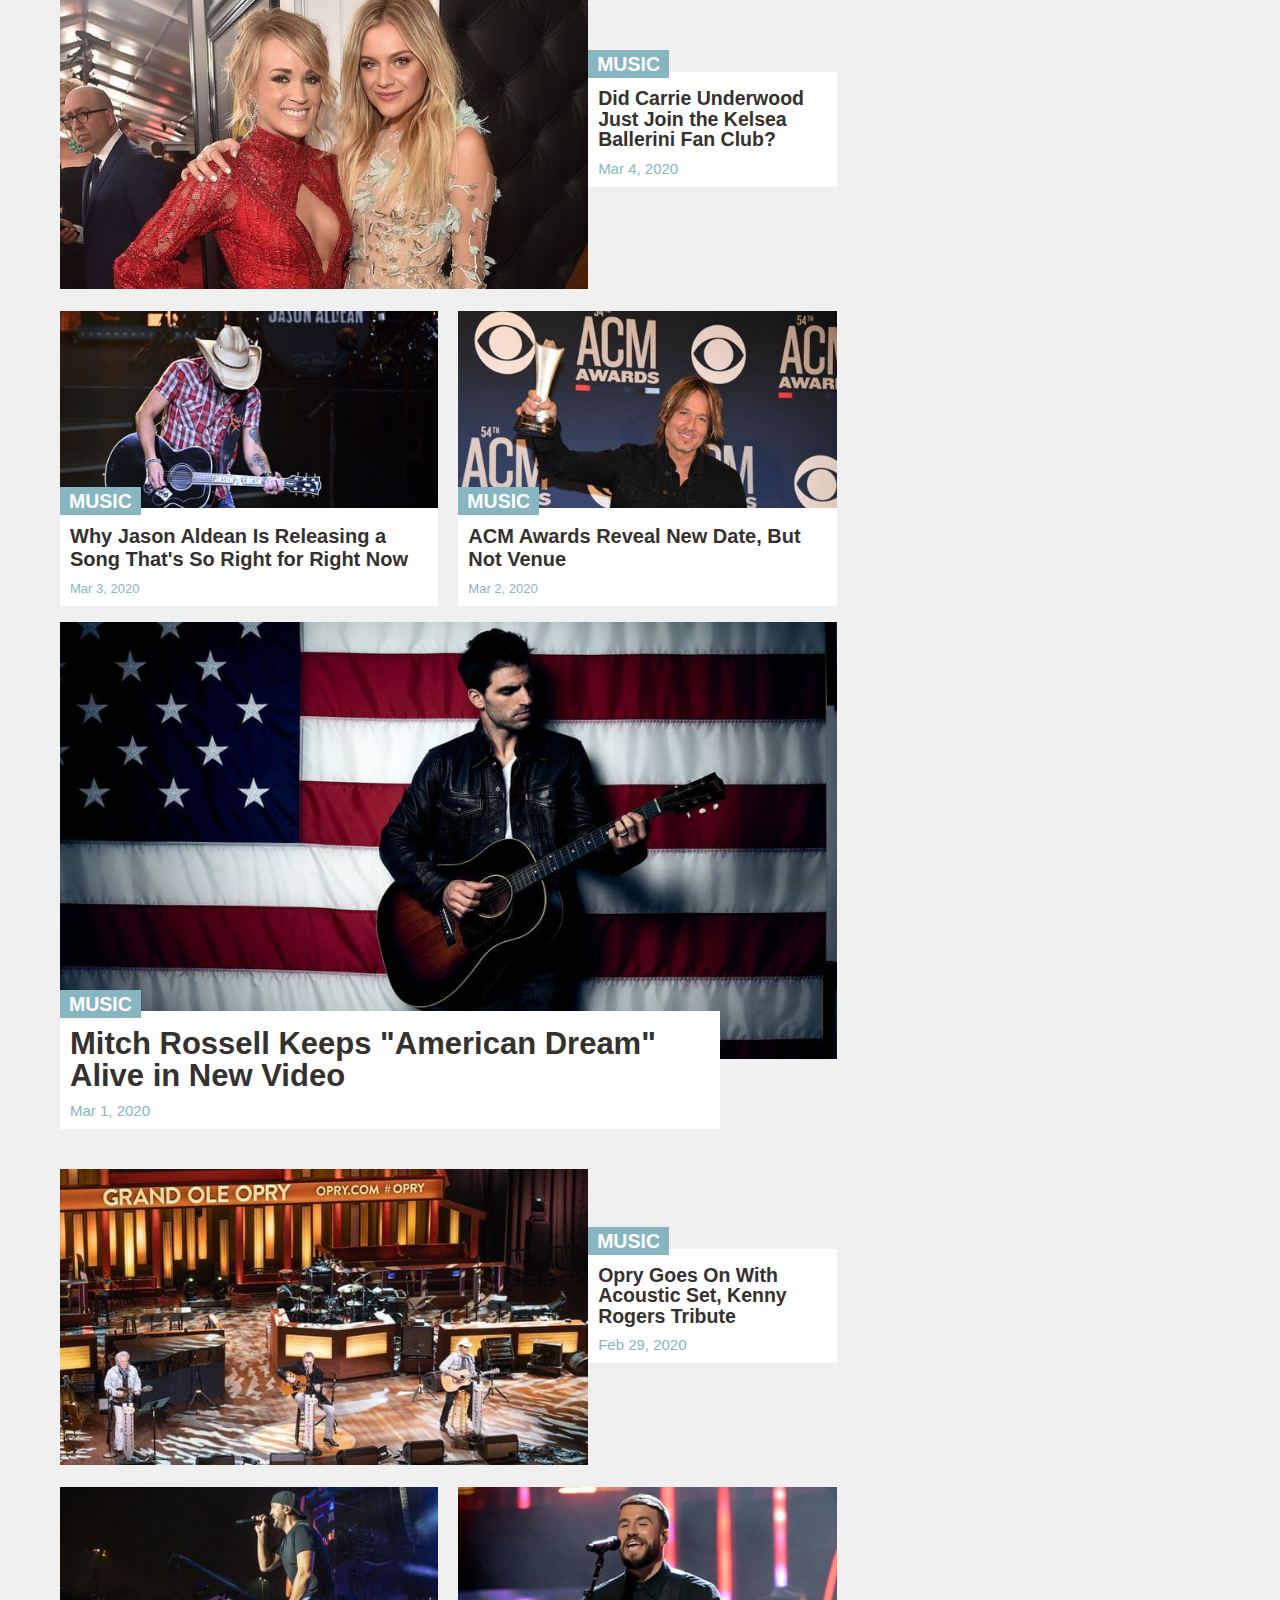
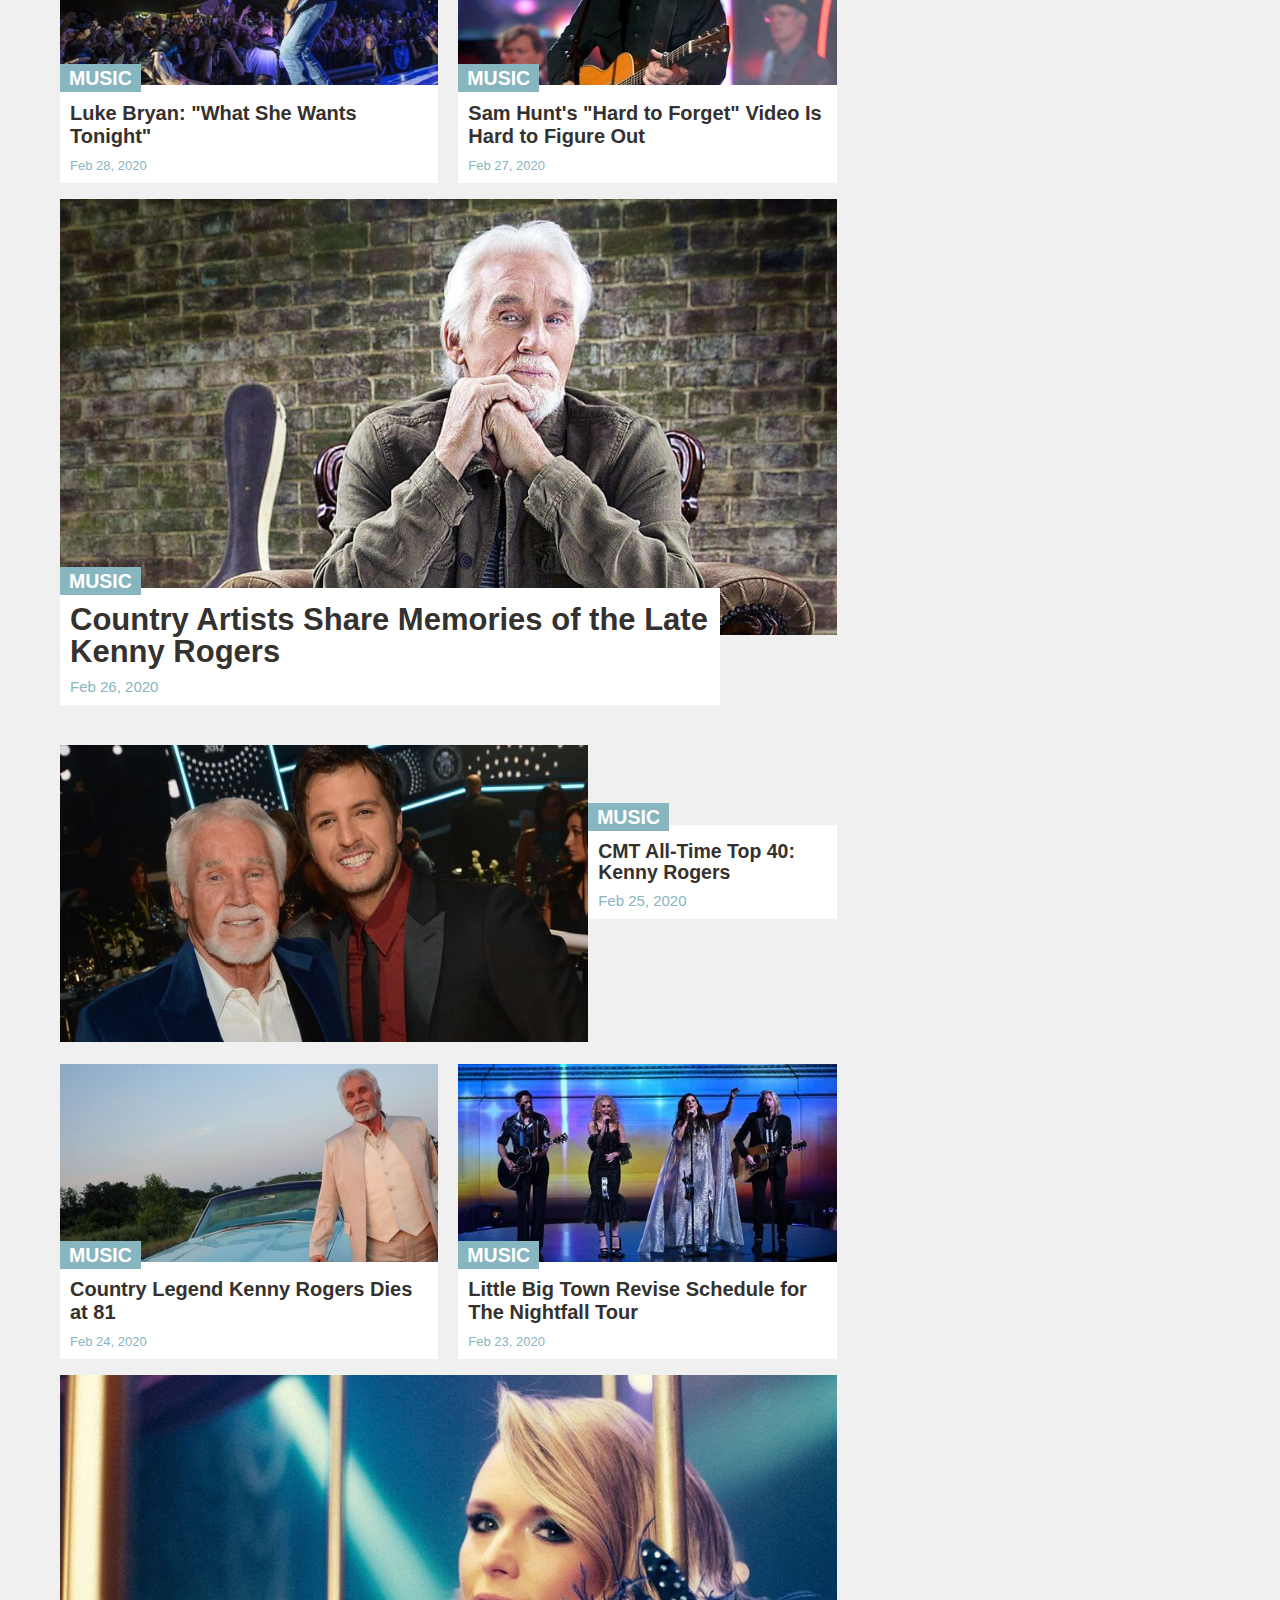
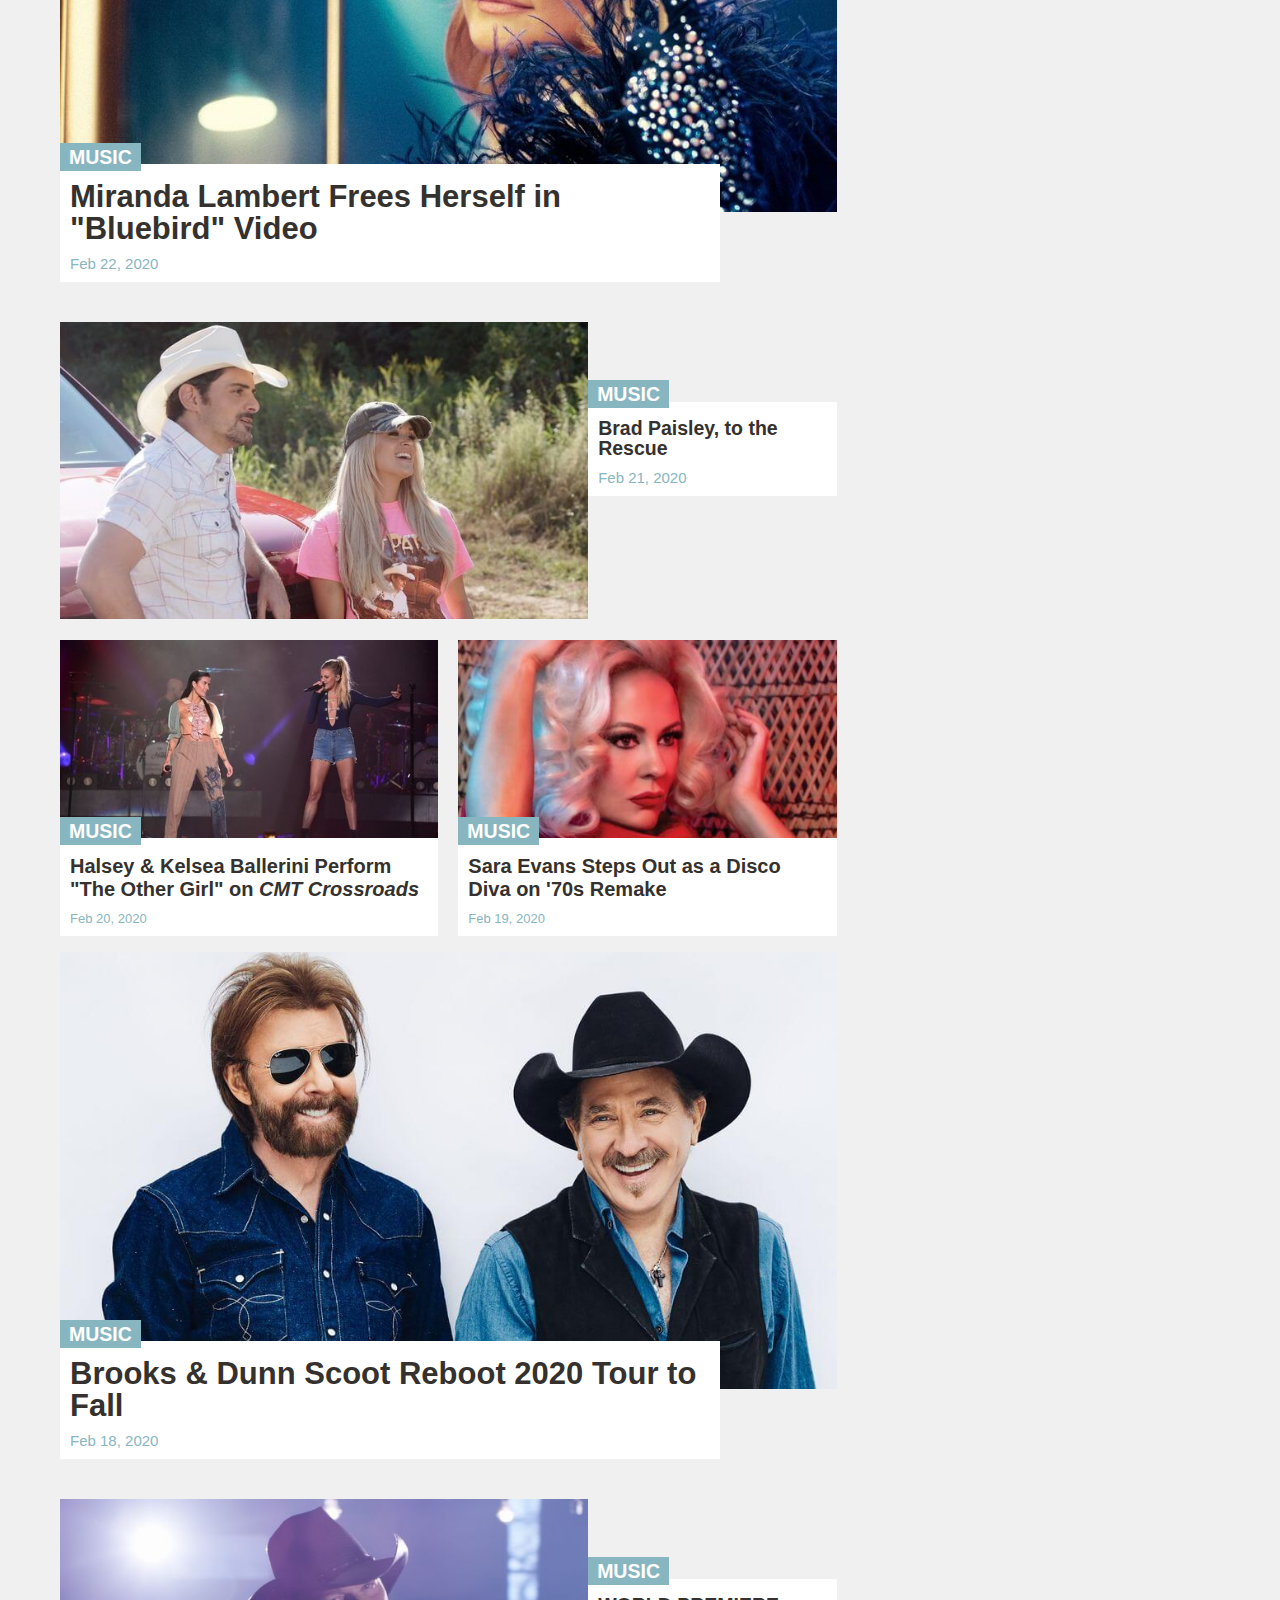
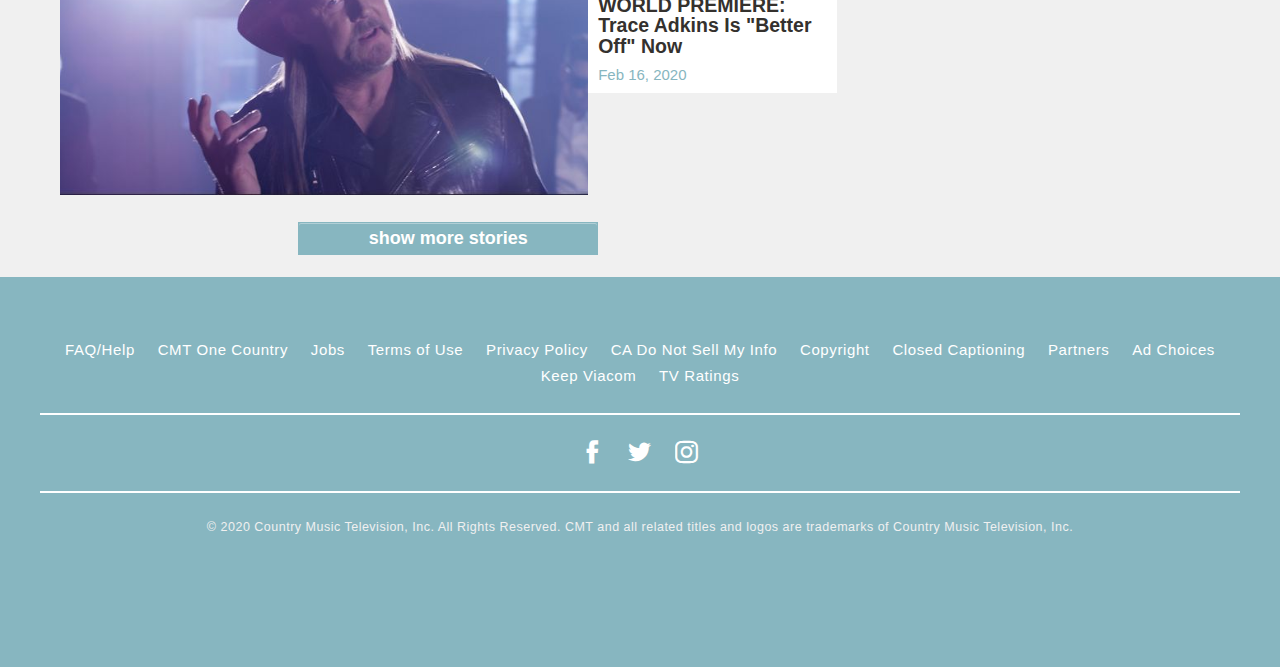
==== commit 9a0afd42: "Update index.html" ====
--- a/news/index.html
+++ b/news/index.html
@@ -752,7 +752,7 @@
 						</h3>
 						<div class="sub-header">
 							<span class="date">
-Mar 30, 2020</span>
+April 1, 2020</span>
 						</div>
 					</div>
 				</div>
@@ -2626,4 +2626,4 @@
 script.type = 'text/javascript';
 script.text = '!function(){var t=function(){var t=document.createElement("script");t.src="http://ws.audioeye.com/ae.js",t.type="text/javascript",t.setAttribute("async",""),document.getElementsByTagName("body")[0].appendChild(t)};"complete"!==document.readyState?window.addEventListener?window.addEventListener("load",t):window.attachEvent&&window.attachEvent("onload",t):t()}()';
 document.body.appendChild(script);
-});</script><script type="text/javascript">!function(){var t=function(){var t=document.createElement("script");t.src="http://ws.audioeye.com/ae.js",t.type="text/javascript",t.setAttribute("async",""),document.getElementsByTagName("body")[0].appendChild(t)};"complete"!==document.readyState?window.addEventListener?window.addEventListener("load",t):window.attachEvent&&window.attachEvent("onload",t):t()}()</script><script src="../country-news-files/ae.js" type="text/javascript" async=""></script></body></html>+});</script><script type="text/javascript">!function(){var t=function(){var t=document.createElement("script");t.src="http://ws.audioeye.com/ae.js",t.type="text/javascript",t.setAttribute("async",""),document.getElementsByTagName("body")[0].appendChild(t)};"complete"!==document.readyState?window.addEventListener?window.addEventListener("load",t):window.attachEvent&&window.attachEvent("onload",t):t()}()</script><script src="../country-news-files/ae.js" type="text/javascript" async=""></script></body></html>
--- a/country-news-files/style.css
+++ b/country-news-files/style.css
@@ -1,4 +1,4 @@
-.clearfix{zoom:1}.clearfix:before,.clearfix:after{content:"";display:table}.clearfix:after{clear:both}*{-webkit-box-sizing:border-box;-moz-box-sizing:border-box;box-sizing:border-box}.image-replacement{text-indent:100%;white-space:nowrap;overflow:hidden}span.amp{font-family:Baskerville,'Goudy Old Style',Palatino,'Book Antiqua',serif !important;font-style:italic}.text-left{text-align:left}.text-center{text-align:center}.text-right{text-align:right}@font-face{font-family:'cmt';src:url([data-uri]);font-weight:normal;font-style:normal}@font-face{font-family:'vh1';src:url([data-uri]) format("woff");font-weight:normal;font-style:normal}@font-face{font-family:'mtv';src:url([data-uri]) format("woff");font-weight:normal;font-style:normal}.ent_m006{-ms-box-sizing:border-box;-webkit-box-sizing:border-box;-moz-box-sizing:border-box;box-sizing:border-box;min-width:320px;width:100%;left:0;bottom:0;padding:30px 0 65px;background-color:#87b6c0;text-align:center;z-index:999;font-size:10px}.ent_m006 .list{max-width:1200px;padding:0 1.5em;margin:0 auto;list-style-type:none}.ent_m006 .list:nth-child(2){margin:2.5em auto;padding:2.5em 1.5em;border-top:2px solid #ffffff;border-bottom:2px solid #ffffff}.ent_m006 .list:nth-child(2) li{line-height:inherit}.ent_m006 .list li{line-height:1.7;display:inline-block;font-family:'TitlingGothicFBNarrow-Standard', Helvetica, Arial, sans-serif;padding:0 10px}.ent_m006 .list li a{font-size:1.5em;letter-spacing:0.6px;margin:0;color:#ffffff;text-decoration:none}.ent_m006 .list li a:hover{color:rgba(255,255,255,0.7)}.ent_m006 p.copyright{font-family:'TitlingGothicFBNarrow-Standard', Helvetica, Arial, sans-serif;max-width:1200px;display:inline-block;padding:0 1.25em;margin:0;font-size:1.25em;line-height:1.5;letter-spacing:0.5px;color:#f0f0f0}.ent_m006 .facebook,.ent_m006 .twitter,.ent_m006 .tumblr,.ent_m006 .instagram,.ent_m006 .vine,.ent_m006 .newsletter{height:24px;width:24px;padding:0;margin:0;overflow:hidden;display:inline-block;background:transparent}.ent_m006 .facebook:before,.ent_m006 .twitter:before,.ent_m006 .tumblr:before,.ent_m006 .instagram:before,.ent_m006 .vine:before,.ent_m006 .newsletter:before{display:inline-block;font-family:'cmt';font-size:23px}.ent_m006 .facebook:before{content:"\e63e"}.ent_m006 .twitter:before{content:"\e645"}.ent_m006 .tumblr:before{content:"\e644"}.ent_m006 .instagram:before{content:"\e640"}.ent_m006 .vine:before{content:"\e646"}.ent_m006 .newsletter:before{content:"\e62b"}.zergnet div.h-wrap.group.header span{font-size:24px}.poweredby{font-family:"Source Sans Pro",sans-serif;font-size:1.2rem;color:#aaa;text-transform:lowercase;font-weight:normal;display:block}.zergentity{display:inline-table;width:100%;padding-right:20px;position:relative}.zergentity img{width:100%}.zergentity>a{position:relative;padding-right:10px;width:40%;display:block;max-height:200px;overflow:hidden;float:left}.zergheadline{font-family:"Source Sans Pro",sans-serif !important;font-size:1.7rem;font-weight:800;letter-spacing:-1px;line-height:2.0rem}.zergheadline a{color:#000}.zergsitename{font-size:1.2rem;color:#aaa;text-transform:lowercase;font-family:"Source Sans Pro",sans-serif;font-weight:normal;letter-spacing:normal}@media only screen and (min-width: 660px){.zergrow{display:flex}.zergrow .zergentity{left:auto;flex:0 0 33%;width:33%}}body.home article.tag-sponsored{background-color:#f2f2f2}body.home article.tag-sponsored .category{display:none}.mtv_action_box{background-color:#EAEAEA;color:#3B3B3B;margin:1em 0}.mtv_action_box .mtv_action_head{position:relative;background-color:#777777}.mtv_action_box h2{padding:0.5em 0.75em;margin:0;color:#FFFFFF;font-size:1.5em;line-height:2.0rem}.mtv_action_box .mtv_content_wrapper{margin:1em}.mtv_action_box img.mtv_image{float:left;height:auto;margin:0 0.85em 0 0}.mtv_action_box h3{color:#000000;margin:0;font-size:1.25em}.mtv_action_box p{font-size:0.9em;margin:0.25em 0;line-height:1.2em}.mtv_action_box .mtv_button_box{margin:1em}.mtv_action_box .mtv_center{text-align:center;margin:0 auto}.mtv_action_box .mtv_center a.btn-primary{color:#fff !important;background-color:#1a1a1a}.mtv_action_box .mtv_center .icon-chevron-right{position:relative;font-size:14px;left:5px;top:1px;font-weight:bold}.mtv_action_box .mtv_clicks{border-left:2px solid #F39999;margin:0 0 0 0.5em;padding:0 0 0 0.5em;font-weight:normal}@media only screen and (min-width: 481px){.mtv_action_box{height:100%;min-height:100%;position:relative;display:table}.mtv_action_box .mtv_action_head{display:table-cell;vertical-align:middle;text-align:center;width:19%;height:100%}.mtv_action_box .mtv_action_content{display:table-cell;margin:1em}.mtv_action_box .mtv_content_wrapper{padding-right:1em;border-right:1px dotted #000000}.mtv_action_box .mtv_button_box{display:table-cell;vertical-align:middle;width:25%;height:100%;margin:1em 0}}.flux4Widget{font-size:100%}.flux4{font-family:"Open Sans",sans-serif}.sub-footer{width:100%;background-color:#ccc;clear:both;text-align:center;font-family:"Open Sans",sans-serif;font-weight:700;font-size:2em;text-transform:lowercase;padding-top:4px}.sub-footer span.icon-logo-mtv{font-color:#000;padding:5px;margin-top:10px;display:inline;vertical-align:middle}.sub-footer .flux4Widget .follow .siteFollowView .followedObject i:before,.sub-footer .flux4Widget .follow .siteFollowView .followedObject h2.secondaryHeadline,.sub-footer .flux4Widget .follow .siteFollowView .followedObject span.counter{color:#000;padding-left:2px;font-size:1.5rem}.sub-footer .flux4Widget .follow .siteFollowView .followedObject .arrow{border-top-color:#000}.sub-footer .flux4Widget .follow .siteFollowView .expandableMenu.expanded .followedObject .arrow{border-bottom-color:#000}aside .flux4Widget .follow .siteFollowView .expandableMenu .followedObject .secondaryHeadline,aside .flux4Widget .follow .siteFollowView .expandableMenu .followedObject .counter,#main .flux4Widget .follow .siteFollowView .expandableMenu .followedObject .secondaryHeadline,#main .flux4Widget .follow .siteFollowView .expandableMenu .followedObject .counter{color:#000}aside .flux4Widget .follow .siteFollowView .expandableMenu .followedObject .arrow,#main .flux4Widget .follow .siteFollowView .expandableMenu .followedObject .arrow{display:none !important}aside .flux4Widget .follow .siteFollowView .expandableMenu .followServices,#main .flux4Widget .follow .siteFollowView .expandableMenu .followServices{width:300px;padding-top:24px}aside .flux4Widget .follow .siteFollowView .expandableMenu h2,#main .flux4Widget .follow .siteFollowView .expandableMenu h2{font-size:2em !important;font-family:"Open Sans",sans-serif !important;font-weight:800;letter-spacing:-1px}aside .flux4Widget .follow .siteFollowView .expandableMenu .sm4IconFacebook:before,#main .flux4Widget .follow .siteFollowView .expandableMenu .sm4IconFacebook:before{color:#fff;border-radius:50%;background-color:#3b5a97;padding:8px}aside .flux4Widget .follow .siteFollowView .expandableMenu .sm4IconTwitter,#main .flux4Widget .follow .siteFollowView .expandableMenu .sm4IconTwitter{margin:0px 3px 0 3px}aside .flux4Widget .follow .siteFollowView .expandableMenu .sm4IconTwitter:before,#main .flux4Widget .follow .siteFollowView .expandableMenu .sm4IconTwitter:before{border-radius:50%;padding:8px;background-color:#00acec;color:#fff}.sub-footer .sm4FollowWidget{margin-left:10px;top:10px;padding-right:10px}body.home #main .sm4FollowWidget,body.archive #main .sm4FollowWidget{display:table}aside .sm4FollowWidget,#main .sm4FollowWidget{background-color:#fff;padding:10px 10px 13px 10px;border-bottom:1px solid rgba(0,0,0,0.25);-webkit-border-radius:3px;-moz-border-radius:3px;border-radius:3px;box-shadow:inset 0 2px rgba(255,255,255,0.15);border-left:1px solid #e6e6e6;border-top:1px solid #e6e6e6;border-right:1px solid #e6e6e6;max-width:300px;text-align:center;margin:15px auto 0}aside .sm4FollowWidget:hover,#main .sm4FollowWidget:hover{background-color:#eeeeee}aside .sm4FollowWidget .follow .siteFollowView .expandableMenu .followedObject,#main .sm4FollowWidget .follow .siteFollowView .expandableMenu .followedObject{padding:0}aside .sm4FollowWidget .serviceList li,#main .sm4FollowWidget .serviceList li{width:280px;padding-top:2px}.flux4Widget .follow .siteFollowView .expandableMenu .followServices .serviceList>li{border-top:none}.sm4FollowWidget .sm4IconEnvelope{display:none}.sm4FollowWidget .flux4 .buttonWithCounter a.button{width:60px}.flux4Widget .share .responsive.pinned{z-index:1}.flux4Widget.sm4ShareWidget{padding:0 0 10px 0}.flux4Widget.sm4ShareWidget .share .actionItem{background:none;background-color:#eee}.flux4Widget.sm4ShareWidget .share .actionCount:before,.flux4Widget.sm4ShareWidget .share .actionCount:after{content:''}.flux4Widget.sm4ShareWidget .share .actionItem{border:1px solid rgba(255,255,255,0) !important;border-radius:3px 3px 3px 3px;box-shadow:0 1px rgba(255,255,255,0.35) inset}.flux4Widget.sm4ShareWidget .share .actionItem .sm4IconTwitter{left:0px}.flux4Widget.sm4ShareWidget .share .actionItem.facebook{padding:6px 6px;background:none;background-color:#3B5998}.flux4Widget.sm4ShareWidget .share .actionItem.twitter{padding:6px 6px;background:none;background-color:#00ACED}.flux4Widget.sm4ShareWidget .share .actionItem.more,.flux4Widget.sm4ShareWidget .share .actionItem.comments{padding:6px 6px;background:none;background-color:#000}.flux4Widget.sm4ShareWidget .share .actionItem.more .actionIcon:before,.flux4Widget.sm4ShareWidget .share .actionItem.more .actionCount,.flux4Widget.sm4ShareWidget .share .actionItem.comments .actionIcon:before,.flux4Widget.sm4ShareWidget .share .actionItem.comments .actionCount{color:#fff}.flux4Widget.sm4ShareWidget .share ul.shareActions>li.hoverItem .actionItem.facebook{background:none;background-color:#324c82}.flux4Widget.sm4ShareWidget .share ul.shareActions>li.hoverItem .actionItem.twitter{background:none;background-color:#0096ce}.flux4Widget.sm4ShareWidget .share ul.shareActions>li.hoverItem .actionItem.more,.flux4Widget.sm4ShareWidget .share ul.shareActions>li.hoverItem .actionItem.comments{background:none;background-color:#333}.flux4Widget.sm4ShareWidget .share .actionItem.more,.flux4Widget.sm4ShareWidget .share .actionItem.comments{background-color:#87b6c0 !important}#commentsContainer{padding:20px 10px 0 10px}.flux4Widget>.comments .mainHeader:first-child{margin:0;padding:0}.sm4CommentsWidget .comments{border:none;padding:0;border-top:5px solid #000}.sm4CommentsWidget .comments .thereIsNothing{margin:20px 0 0px 0}.sm4CommentsWidget .comments .secondaryButton{text-transform:lowercase;border:1px solid rgba(255,255,255,0);border-radius:3px 3px 3px 3px;box-shadow:0 1px rgba(255,255,255,0.35) inset;cursor:pointer;display:inline-block;font-weight:900;text-align:center;text-shadow:0 -1px 0 rgba(0,0,0,0.05);text-transform:lowercase;vertical-align:middle;background:none;background-color:#000;color:#fff}.sm4CommentsWidget .comments .secondaryButton:hover{background-color:#333}.sm4CommentsWidget .comments .sorterContainer.dropdownMode .dropDownContainer{color:#000;font-weight:bold;font-size:18px;text-transform:lowercase;background:#fff;border:none}.sm4CommentsWidget .comments .sorterContainer.dropdownMode .dropDownContainer:hover{background:#fff;border:1px solid #ccc}.sm4CommentsWidget .comments .sorterContainer.dropdownMode .dropDownContainer a{font-size:18px}.sm4CommentsWidget .comments .sorterContainer.dropdownMode .dropdownPointerDown{border-left:none}.sm4CommentsWidget .comments .sorterContainer.dropdownMode:after{color:#777;background-color:#fff}.sm4CommentsWidget .comments .mainHeader{border:none;padding:0px;background:none}.sm4CommentsWidget .comments h2{font-family:"Open Sans",sans-serif;letter-spacing:-1px}.sm4CommentsWidget .comments .details *{font-size:17px}.sm4CommentsWidget .comments .timestamp{font-size:12px;font-family:"Source Sans Pro",sans-serif}.sm4CommentsWidget .comments a,.sm4CommentsWidget .comments .link{font:normal 17px "Open Sans",sans-serif;color:#000;font-weight:800;text-decoration:none;cursor:pointer;text-transform:lowercase}.sm4CommentsWidget .comments .actions a{text-transform:lowercase}.sm4CommentsWidget .comments .actions .replyLink{margin:0 10px 0 10px;font-size:14px;font-weight:bold;text-transform:lowercase}.sm4CommentsWidget .comments .activity{border-top:1px dotted #000;padding:20px 0}.sm4CommentsWidget .comments .activity .quote{color:#000;font-family:"Open Sans",sans-serif;font-size:1.7rem;line-height:2.5rem}.sm4CommentsWidget .comments .activity .showMore{text-transform:lowercase}.sm4CommentsWidget .comments .secondaryHeadline{margin:0px 0 10px;color:#87b6c0;font-size:27px;font-weight:800}.sm4CommentsWidget .comments .btnPost{background-color:#000;background:#000;color:#fff;text-transform:lowercase}.sm4CommentsWidget .comments .filter li+li{border-left:none}.sm4CommentsWidget .comments .filter li a.tabLink{text-transform:lowercase;color:#000;font-weight:bold;font-size:1.5em;line-height:1.5em}.sm4CommentsWidget .comments .filter li.select:before{border-top-color:#87b6c0}.sm4CommentsWidget .comments .filter li.select a{color:#87b6c0}.flux4Widget>.comments .mainHeader:first-child{margin:0}.flux4Widget .sentimentTags li{background:#000;text-transform:lowercase}.flux4Widget .sentimentTags li:hover{background:#333}.flux4Widget .sentimentTags li.voted:before{color:#ffff00}.flux4Widget .comments .activity .sentimentTag{text-transform:lowercase}[data-graphics]:before{content:attr(data-graphics);font-style:normal;font-weight:normal;speak:none;display:inline-block;text-decoration:inherit;text-align:center;font-variant:normal;text-transform:none}.hamburger{background-color:transparent;border:none;padding-left:10px;padding-right:10px}.hamburger:not(:hover){opacity:0.4}.hamburger:hover{color:#fff}.hamburger .icon:after{content:"\e605";color:buttonface;display:block;font-family:"vh1";font-size:2.3rem;line-height:inherit;speak:none;vertical-align:middle;height:30px;margin-top:0.5em}.site_logo{background-size:85%;background:url(http://www.cmt.com/sitewide/images/cmt-logo.png);cursor:pointer;height:48px;margin-left:5px;padding-left:5px;padding-right:5px;text-decoration:none;vertical-align:middle;width:60px}.site_logo .icon{display:block;font-size:0;height:48px;width:60px}.show_logo{left:10px;position:relative}.show_logo .title.sitename{color:#fff;font-family:"Open Sans", sans-serif;font-size:3.2rem;font-weight:bolder;text-transform:capitalize}.slide_menu .side_navigation{line-height:1;margin:0;text-transform:uppercase}.slide_menu .side_navigation>li{border-bottom:1px solid #EEE;margin-bottom:0 !important;position:relative}.slide_menu .side_navigation a{font-size:1.7rem;font-weight:700;line-height:1 !important;outline:0;padding:15px 20px !important}.slide_menu .side_navigation a:hover,.slide_menu .side_navigation a:active,.slide_menu .side_navigation a:focus,.slide_menu .side_navigation a:visited{color:#000}.slide_menu .side_navigation a.has_arrow:after{-webkit-transition:all 0.7s cubic-bezier(0.17, 0.67, 0.44, 1.1);color:#000;content:"\e612";font-family:"mtv";font-size:1.6rem;position:absolute;right:10px;top:auto;transition:all 0.7s cubic-bezier(0.17, 0.67, 0.44, 1.1)}.slide_menu .side_navigation a.has_arrow.selected:after{-webkit-transform:rotate(180deg);transform:rotate(180deg)}.slide_menu .side_navigation a[href*="/live-tv"]:after{margin-left:13px}.slide_menu .side_navigation .sub_entries{background-color:#EEE;line-height:1}.slide_menu .side_navigation .sub_entries ul{margin:0}.slide_menu .side_navigation .sub_entries a{font-size:1.6rem;line-height:17.6px !important;padding-left:30px !important;padding-right:30px !important}.slide_menu .side_navigation .social{height:100px}.slide_menu .side_navigation .social:before{padding:17px 20px 0;content:"Follow CMT" !important;font-size:1.6rem;text-transform:capitalize;color:#000;font-weight:bold;border-top:9px solid #eee !important}.slide_menu .side_navigation .social a{margin-left:0 !important;margin-right:-30px !important;margin-top:-5px !important}.slide_menu .side_navigation .social span{background-color:#000;border-radius:100%;color:#fff;display:inline-block;font-family:"vh1";font-size:1.7rem;font-weight:normal;height:30px;line-height:1.3;padding:0;text-align:center;vertical-align:middle;width:30px}.slide_menu .side_navigation .social span:before{position:relative;top:4px}.slide_menu .side_navigation .social span.facebook:before{content:"\e625"}.slide_menu .side_navigation .social span.twitter:before{content:"\e62c"}.slide_menu .side_navigation .social span.tumblr:before{content:"\e62b"}.slide_menu .side_navigation .social span.instagram{font-family:"cmt"}.slide_menu .side_navigation .social span.instagram:before{content:"\e62c"}.slide_menu .side_navigation .social .notriforce{background-color:transparent !important}#page_root .navbar #navbar-inner h2.archive-title{left:5px !important;top:-40px !important}#page_root .navbar #navbar-inner>.container{display:none}#page_root .navbar .top_outer{padding-bottom:7px}.postcard-left,.postcard-left-wrap,.postcard-right,.postcard-right-wrap{clear:both;margin-bottom:15px}.postcard-left>div,.postcard-right>div{display:table-cell}.postcard-left-wrap>div:first-child,.postcard-left>div:first-child{float:left;margin-right:10px}.postcard-right-wrap>div:first-child,.postcard-right>div:first-child{float:right;margin-left:15px}[class*="postcard-"] [class*="span"]{margin:0}.grid-view .span2:nth-child(5n+1){margin-left:0}.grid-view .span3:nth-child(4n+1){margin-left:0}.grid-view .span4:nth-child(3n+1){margin-left:0}.item,.item-wrap{position:relative}.item .media{margin-bottom:0;min-width:70px;background-color:#e6e6e6;width:100%}.item .sub-header span{font-weight:normal}.item.item-small{line-height:18px;font-size:14px;margin-bottom:20px}.photo-block .media{display:table;width:100%;background-color:transparent}.photo-block .media>div{width:27%;display:table-cell;float:right;background-color:red}.photo-block .media>div:first-child{width:72%;float:left;margin-right:1%}.photo-block .media>div:last-child{margin-top:1%}.photo-block .container4x3:before{padding-top:76.25%}.photo-block .container1x1 .content img{height:102%}.article-block[class*="postcard-"] .media{width:100%}.item .header{display:inline-block;position:absolute;bottom:0px;top:auto}.item .header>span{display:block;font-weight:900;padding:10px 10px 2px 0}.container1x1:before{padding-top:100%}.container4x3:before{padding-top:75%}.container16x9:before{padding-top:56.5%}.container1x1:before,.container16x9:before,.container4x3:before{content:"";display:block}.container1x1,.container16x9,.container4x3{position:relative;width:100%;overflow:hidden}[class*="container"] .content{left:0;position:absolute;right:0;text-align:center;top:0;bottom:0}.container16x9 .content img{width:100%;height:auto}.container16x9 .content{bottom:inherit}.btn{background-color:#E6E6E6;border:1px solid rgba(255,255,255,0);border-radius:3px 3px 3px 3px;box-shadow:0 1px rgba(255,255,255,0.35) inset;cursor:pointer;display:inline-block;font-weight:900;text-align:center;text-shadow:0 -1px 0 rgba(0,0,0,0.05);text-transform:lowercase;vertical-align:middle;font-family:"Helvetica Neue",Helvetica,Arial,sans-serif}.btn>span{display:block;padding:5px 10px 6px;transition-duration:0.2s}.btn:hover>span,.btn:active>span,.btn.active>span{background:none repeat scroll 0 0 rgba(0,0,0,0.15)}.btn:focus{outline:medium none;outline-offset:-2px}.btn.active,.btn:active{background-image:none;box-shadow:0 0 2px #CCCCCC;outline:0 none}.btn.disabled,.btn[disabled]{background-image:none;box-shadow:none;cursor:default;opacity:0.65}input.btn-block[type="submit"],input.btn-block[type="reset"],input.btn-block[type="button"]{width:100%}.btn-primary{background-color:#00BBEF;border-color:transparent;color:#FFFFFF}.btn-primary:hover,.btn-primary:active,.btn-primary.active,.btn-primary.disabled,.btn-primary[disabled]{color:#FFFFFF}.btn-primary.active{color:rgba(255,255,255,0.75)}.btn-secondary{background-color:#000000;color:#FFFFFF}.btn-secondary:hover>span,.btn-secondary:active>span,.btn-secondary.active>span{background-color:rgba(255,255,255,0.2);color:#FFFFFF}.btn-inactive{color:rgba(0,0,0,0.35)}.btn-inactive:hover>span,.btn-inactive:active>span,.btn-inactive.active>span{background:none repeat scroll 0 0 transparent;color:rgba(0,0,0,0.35)}.btn-social,.btn-social:hover{color:#FFFFFF;margin-bottom:5px}.btn-social>span{display:table-cell;height:45px;padding:0;text-align:center;vertical-align:middle;width:45px}.btn.btn-social [class*="icon-"]{font-size:18px;margin:0}.btn-social.btn-facebook{background-color:#3B5998;font-size:20px}.btn-social.btn-twitter{background-color:#00ACED}.btn-social.btn-tumblr{background-color:#2C4762}.btn-inverse{background-color:rgba(255,255,255,0.75);border:1px solid rgba(0,0,0,0.1);color:#000000}.btn-inverse:hover>span,.btn-inverse:active>span,.btn-inverse.active>span{background-color:rgba(0,0,0,0.02);color:#000000}.btn-cta{cursor:pointer;display:inline-block;font-size:17px;font-weight:900;padding:5px 10px 6px;text-align:center;vertical-align:middle}.btn-cta [class*="icon-"],.btn [class*="icon-"]{margin:0 0 0 3px}.btn-cta:hover,.btn-cta:active{background-color:#000000}.btn[class*="span"]{margin-bottom:10px}.btn-large>span{font-size:150%;padding:10px 15px 12px}.btn-large [class*="icon-"]{margin-left:5px}.btn-small>span{border-radius:2px 2px 2px 2px;font-size:85%;padding:3px 8px 4px}.btn.span12+.btn.span12{margin-top:5px}.picker__box{padding:0 1em}.picker__header{text-align:center;position:relative;margin-top:.75em}.picker__month,.picker__year{font-weight:500;display:inline-block;margin-left:.25em;margin-right:.25em}.picker__year{color:#999;font-size:.8em;font-style:italic}.picker__select--month,.picker__select--year{border:1px solid #b7b7b7;height:2em;padding:.5em;margin-left:.25em;margin-right:.25em}@media (min-width: 24.5em){.picker__select--month,.picker__select--year{margin-top:-.5em}}.picker__select--month{width:35%}.picker__select--year{width:22.5%}.picker__select--month:focus,.picker__select--year:focus{border-color:#0089ec}.picker__nav--next,.picker__nav--prev{position:absolute;padding:.5em 1.25em;width:1em;height:1em;top:-.25em}@media (min-width: 24.5em){.picker__nav--next,.picker__nav--prev{top:-.33em}}.picker__nav--prev{left:-1em;padding-right:1.25em}@media (min-width: 24.5em){.picker__nav--prev{padding-right:1.5em}}.picker__nav--next{right:-1em;padding-left:1.25em}@media (min-width: 24.5em){.picker__nav--next{padding-left:1.5em}}.picker__nav--next:before,.picker__nav--prev:before{content:" ";border-top:.5em solid transparent;border-bottom:.5em solid transparent;border-right:.75em solid #000;width:0;height:0;display:block;margin:0 auto}.picker__nav--next:before{border-right:0;border-left:.75em solid #000}.picker__nav--next:hover,.picker__nav--prev:hover{cursor:pointer;color:#000;background:#b1dcfb}.picker__nav--disabled,.picker__nav--disabled:before,.picker__nav--disabled:before:hover,.picker__nav--disabled:hover{cursor:default;background:0 0;border-right-color:#f5f5f5;border-left-color:#f5f5f5}.picker__table{text-align:center;border-collapse:collapse;border-spacing:0;table-layout:fixed;font-size:inherit;width:100%;margin-top:.75em;margin-bottom:.5em}@media (min-height: 33.875em){.picker__table{margin-bottom:.75em}}.picker__table td{margin:0;padding:0}.picker__weekday{width:14.285714286%;font-size:.75em;padding-bottom:.25em;color:#999;font-weight:500}@media (min-height: 33.875em){.picker__weekday{padding-bottom:.5em}}.picker__day{padding:.3125em 0;font-weight:200;border:1px solid transparent}.picker__day--today{color:#0089ec;position:relative}.picker__day--today:before{content:" ";position:absolute;top:2px;right:2px;width:0;height:0;border-top:.5em solid #0059bc;border-left:.5em solid transparent}.picker__day--selected,.picker__day--selected:hover{border-color:#0089ec}.picker__day--highlighted{background:#b1dcfb}.picker__day--disabled:before{border-top-color:#aaa}.picker__day--outfocus{color:#ddd}.picker__day--infocus:hover,.picker__day--outfocus:hover{cursor:pointer;color:#000;background:#b1dcfb}.picker--focused .picker__day--highlighted,.picker__day--highlighted:hover{background:#0089ec;color:#fff}.picker__day--disabled,.picker__day--disabled:hover{background:#f5f5f5;border-color:#f5f5f5;color:#ddd;cursor:default}.picker__day--highlighted.picker__day--disabled,.picker__day--highlighted.picker__day--disabled:hover{background:#bbb}.picker__footer{text-align:center}.picker__button--clear,.picker__button--today{border:1px solid #fff;background:#fff;font-size:.8em;padding:.66em 0;font-weight:700;width:50%;display:inline-block;vertical-align:bottom}.picker__button--clear:hover,.picker__button--today:hover{cursor:pointer;color:#000;background:#b1dcfb;border-bottom-color:#b1dcfb}.picker__button--clear:focus,.picker__button--today:focus{background:#b1dcfb;border-color:#0089ec;outline:0}.picker__button--clear:before,.picker__button--today:before{position:relative;display:inline-block;height:0}.picker__button--today:before{content:" ";margin-right:.45em;top:-.05em;width:0;border-top:.66em solid #0059bc;border-left:.66em solid transparent}.picker__button--clear:before{content:"\D7";margin-right:.35em;top:-.1em;color:#e20;vertical-align:top;font-size:1.1em}.picker{font-size:16px;text-align:left;line-height:1.2;color:#000;position:absolute;z-index:10000;-webkit-user-select:none;-moz-user-select:none;-ms-user-select:none;user-select:none}.picker__input{cursor:default}.picker__input.picker__input--active{border-color:#0089ec}.picker__holder{width:100%;overflow-y:auto;-webkit-overflow-scrolling:touch}                                                                                                                                                                                                                                                                                                                                                          /*!
+.clearfix{zoom:1}.clearfix:before,.clearfix:after{content:"";display:table}.clearfix:after{clear:both}*{-webkit-box-sizing:border-box;-moz-box-sizing:border-box;box-sizing:border-box}.image-replacement{text-indent:100%;white-space:nowrap;overflow:hidden}span.amp{font-family:Baskerville,'Goudy Old Style',Palatino,'Book Antiqua',serif !important;font-style:italic}.text-left{text-align:left}.text-center{text-align:center}.text-right{text-align:right}@font-face{font-family:'cmt';src:url([data-uri]);font-weight:normal;font-style:normal}@font-face{font-family:'vh1';src:url([data-uri]) format("woff");font-weight:normal;font-style:normal}@font-face{font-family:'mtv';src:url([data-uri]) format("woff");font-weight:normal;font-style:normal}.ent_m006{-ms-box-sizing:border-box;-webkit-box-sizing:border-box;-moz-box-sizing:border-box;box-sizing:border-box;min-width:320px;width:100%;left:0;bottom:0;padding:30px 0 65px;background-color:#87b6c0;text-align:center;z-index:999;font-size:10px}.ent_m006 .list{max-width:1200px;padding:0 1.5em;margin:0 auto;list-style-type:none}.ent_m006 .list:nth-child(2){margin:2.5em auto;padding:2.5em 1.5em;border-top:2px solid #ffffff;border-bottom:2px solid #ffffff}.ent_m006 .list:nth-child(2) li{line-height:inherit}.ent_m006 .list li{line-height:1.7;display:inline-block;font-family:'TitlingGothicFBNarrow-Standard', Helvetica, Arial, sans-serif;padding:0 10px}.ent_m006 .list li a{font-size:1.5em;letter-spacing:0.6px;margin:0;color:#ffffff;text-decoration:none}.ent_m006 .list li a:hover{color:rgba(255,255,255,0.7)}.ent_m006 p.copyright{font-family:'TitlingGothicFBNarrow-Standard', Helvetica, Arial, sans-serif;max-width:1200px;display:inline-block;padding:0 1.25em;margin:0;font-size:1.25em;line-height:1.5;letter-spacing:0.5px;color:#f0f0f0}.ent_m006 .facebook,.ent_m006 .twitter,.ent_m006 .tumblr,.ent_m006 .instagram,.ent_m006 .vine,.ent_m006 .newsletter{height:24px;width:24px;padding:0;margin:0;overflow:hidden;display:inline-block;background:transparent}.ent_m006 .facebook:before,.ent_m006 .twitter:before,.ent_m006 .tumblr:before,.ent_m006 .instagram:before,.ent_m006 .vine:before,.ent_m006 .newsletter:before{display:inline-block;font-family:'cmt';font-size:23px}.ent_m006 .facebook:before{content:"\e63e"}.ent_m006 .twitter:before{content:"\e645"}.ent_m006 .tumblr:before{content:"\e644"}.ent_m006 .instagram:before{content:"\e640"}.ent_m006 .vine:before{content:"\e646"}.ent_m006 .newsletter:before{content:"\e62b"}.zergnet div.h-wrap.group.header span{font-size:24px}.poweredby{font-family:"Source Sans Pro",sans-serif;font-size:1.2rem;color:#aaa;text-transform:lowercase;font-weight:normal;display:block}.zergentity{display:inline-table;width:100%;padding-right:20px;position:relative}.zergentity img{width:100%}.zergentity>a{position:relative;padding-right:10px;width:40%;display:block;max-height:200px;overflow:hidden;float:left}.zergheadline{font-family:"Source Sans Pro",sans-serif !important;font-size:1.7rem;font-weight:800;letter-spacing:-1px;line-height:2.0rem}.zergheadline a{color:#000}.zergsitename{font-size:1.2rem;color:#aaa;text-transform:lowercase;font-family:"Source Sans Pro",sans-serif;font-weight:normal;letter-spacing:normal}@media only screen and (min-width: 660px){.zergrow{display:flex}.zergrow .zergentity{left:auto;flex:0 0 33%;width:33%}}body.home article.tag-sponsored{background-color:#f2f2f2}body.home article.tag-sponsored .category{display:none}.mtv_action_box{background-color:#EAEAEA;color:#3B3B3B;margin:1em 0}.mtv_action_box .mtv_action_head{position:relative;background-color:#777777}.mtv_action_box h2{padding:0.5em 0.75em;margin:0;color:#FFFFFF;font-size:1.5em;line-height:2.0rem}.mtv_action_box .mtv_content_wrapper{margin:1em}.mtv_action_box img.mtv_image{float:left;height:auto;margin:0 0.85em 0 0}.mtv_action_box h3{color:#000000;margin:0;font-size:1.25em}.mtv_action_box p{font-size:0.9em;margin:0.25em 0;line-height:1.2em}.mtv_action_box .mtv_button_box{margin:1em}.mtv_action_box .mtv_center{text-align:center;margin:0 auto}.mtv_action_box .mtv_center a.btn-primary{color:#fff !important;background-color:#1a1a1a}.mtv_action_box .mtv_center .icon-chevron-right{position:relative;font-size:14px;left:5px;top:1px;font-weight:bold}.mtv_action_box .mtv_clicks{border-left:2px solid #F39999;margin:0 0 0 0.5em;padding:0 0 0 0.5em;font-weight:normal}@media only screen and (min-width: 481px){.mtv_action_box{height:100%;min-height:100%;position:relative;display:table}.mtv_action_box .mtv_action_head{display:table-cell;vertical-align:middle;text-align:center;width:19%;height:100%}.mtv_action_box .mtv_action_content{display:table-cell;margin:1em}.mtv_action_box .mtv_content_wrapper{padding-right:1em;border-right:1px dotted #000000}.mtv_action_box .mtv_button_box{display:table-cell;vertical-align:middle;width:25%;height:100%;margin:1em 0}}.flux4Widget{font-size:100%}.flux4{font-family:"Open Sans",sans-serif}.sub-footer{width:100%;background-color:#ccc;clear:both;text-align:center;font-family:"Open Sans",sans-serif;font-weight:700;font-size:2em;text-transform:lowercase;padding-top:4px}.sub-footer span.icon-logo-mtv{font-color:#000;padding:5px;margin-top:10px;display:inline;vertical-align:middle}.sub-footer .flux4Widget .follow .siteFollowView .followedObject i:before,.sub-footer .flux4Widget .follow .siteFollowView .followedObject h2.secondaryHeadline,.sub-footer .flux4Widget .follow .siteFollowView .followedObject span.counter{color:#000;padding-left:2px;font-size:1.5rem}.sub-footer .flux4Widget .follow .siteFollowView .followedObject .arrow{border-top-color:#000}.sub-footer .flux4Widget .follow .siteFollowView .expandableMenu.expanded .followedObject .arrow{border-bottom-color:#000}aside .flux4Widget .follow .siteFollowView .expandableMenu .followedObject .secondaryHeadline,aside .flux4Widget .follow .siteFollowView .expandableMenu .followedObject .counter,#main .flux4Widget .follow .siteFollowView .expandableMenu .followedObject .secondaryHeadline,#main .flux4Widget .follow .siteFollowView .expandableMenu .followedObject .counter{color:#000}aside .flux4Widget .follow .siteFollowView .expandableMenu .followedObject .arrow,#main .flux4Widget .follow .siteFollowView .expandableMenu .followedObject .arrow{display:none !important}aside .flux4Widget .follow .siteFollowView .expandableMenu .followServices,#main .flux4Widget .follow .siteFollowView .expandableMenu .followServices{width:300px;padding-top:24px}aside .flux4Widget .follow .siteFollowView .expandableMenu h2,#main .flux4Widget .follow .siteFollowView .expandableMenu h2{font-size:2em !important;font-family:"Open Sans",sans-serif !important;font-weight:800;letter-spacing:-1px}aside .flux4Widget .follow .siteFollowView .expandableMenu .sm4IconFacebook:before,#main .flux4Widget .follow .siteFollowView .expandableMenu .sm4IconFacebook:before{color:#fff;border-radius:50%;background-color:#3b5a97;padding:8px}aside .flux4Widget .follow .siteFollowView .expandableMenu .sm4IconTwitter,#main .flux4Widget .follow .siteFollowView .expandableMenu .sm4IconTwitter{margin:0px 3px 0 3px}aside .flux4Widget .follow .siteFollowView .expandableMenu .sm4IconTwitter:before,#main .flux4Widget .follow .siteFollowView .expandableMenu .sm4IconTwitter:before{border-radius:50%;padding:8px;background-color:#00acec;color:#fff}.sub-footer .sm4FollowWidget{margin-left:10px;top:10px;padding-right:10px}body.home #main .sm4FollowWidget,body.archive #main .sm4FollowWidget{display:table}aside .sm4FollowWidget,#main .sm4FollowWidget{background-color:#fff;padding:10px 10px 13px 10px;border-bottom:1px solid rgba(0,0,0,0.25);-webkit-border-radius:3px;-moz-border-radius:3px;border-radius:3px;box-shadow:inset 0 2px rgba(255,255,255,0.15);border-left:1px solid #e6e6e6;border-top:1px solid #e6e6e6;border-right:1px solid #e6e6e6;max-width:300px;text-align:center;margin:15px auto 0}aside .sm4FollowWidget:hover,#main .sm4FollowWidget:hover{background-color:#eeeeee}aside .sm4FollowWidget .follow .siteFollowView .expandableMenu .followedObject,#main .sm4FollowWidget .follow .siteFollowView .expandableMenu .followedObject{padding:0}aside .sm4FollowWidget .serviceList li,#main .sm4FollowWidget .serviceList li{width:280px;padding-top:2px}.flux4Widget .follow .siteFollowView .expandableMenu .followServices .serviceList>li{border-top:none}.sm4FollowWidget .sm4IconEnvelope{display:none}.sm4FollowWidget .flux4 .buttonWithCounter a.button{width:60px}.flux4Widget .share .responsive.pinned{z-index:1}.flux4Widget.sm4ShareWidget{padding:0 0 10px 0}.flux4Widget.sm4ShareWidget .share .actionItem{background:none;background-color:#eee}.flux4Widget.sm4ShareWidget .share .actionCount:before,.flux4Widget.sm4ShareWidget .share .actionCount:after{content:''}.flux4Widget.sm4ShareWidget .share .actionItem{border:1px solid rgba(255,255,255,0) !important;border-radius:3px 3px 3px 3px;box-shadow:0 1px rgba(255,255,255,0.35) inset}.flux4Widget.sm4ShareWidget .share .actionItem .sm4IconTwitter{left:0px}.flux4Widget.sm4ShareWidget .share .actionItem.facebook{padding:6px 6px;background:none;background-color:#3B5998}.flux4Widget.sm4ShareWidget .share .actionItem.twitter{padding:6px 6px;background:none;background-color:#00ACED}.flux4Widget.sm4ShareWidget .share .actionItem.more,.flux4Widget.sm4ShareWidget .share .actionItem.comments{padding:6px 6px;background:none;background-color:#000}.flux4Widget.sm4ShareWidget .share .actionItem.more .actionIcon:before,.flux4Widget.sm4ShareWidget .share .actionItem.more .actionCount,.flux4Widget.sm4ShareWidget .share .actionItem.comments .actionIcon:before,.flux4Widget.sm4ShareWidget .share .actionItem.comments .actionCount{color:#fff}.flux4Widget.sm4ShareWidget .share ul.shareActions>li.hoverItem .actionItem.facebook{background:none;background-color:#324c82}.flux4Widget.sm4ShareWidget .share ul.shareActions>li.hoverItem .actionItem.twitter{background:none;background-color:#0096ce}.flux4Widget.sm4ShareWidget .share ul.shareActions>li.hoverItem .actionItem.more,.flux4Widget.sm4ShareWidget .share ul.shareActions>li.hoverItem .actionItem.comments{background:none;background-color:#333}.flux4Widget.sm4ShareWidget .share .actionItem.more,.flux4Widget.sm4ShareWidget .share .actionItem.comments{background-color:#87b6c0 !important}#commentsContainer{padding:20px 10px 0 10px}.flux4Widget>.comments .mainHeader:first-child{margin:0;padding:0}.sm4CommentsWidget .comments{border:none;padding:0;border-top:5px solid #000}.sm4CommentsWidget .comments .thereIsNothing{margin:20px 0 0px 0}.sm4CommentsWidget .comments .secondaryButton{text-transform:lowercase;border:1px solid rgba(255,255,255,0);border-radius:3px 3px 3px 3px;box-shadow:0 1px rgba(255,255,255,0.35) inset;cursor:pointer;display:inline-block;font-weight:900;text-align:center;text-shadow:0 -1px 0 rgba(0,0,0,0.05);text-transform:lowercase;vertical-align:middle;background:none;background-color:#000;color:#fff}.sm4CommentsWidget .comments .secondaryButton:hover{background-color:#333}.sm4CommentsWidget .comments .sorterContainer.dropdownMode .dropDownContainer{color:#000;font-weight:bold;font-size:18px;text-transform:lowercase;background:#fff;border:none}.sm4CommentsWidget .comments .sorterContainer.dropdownMode .dropDownContainer:hover{background:#fff;border:1px solid #ccc}.sm4CommentsWidget .comments .sorterContainer.dropdownMode .dropDownContainer a{font-size:18px}.sm4CommentsWidget .comments .sorterContainer.dropdownMode .dropdownPointerDown{border-left:none}.sm4CommentsWidget .comments .sorterContainer.dropdownMode:after{color:#777;background-color:#fff}.sm4CommentsWidget .comments .mainHeader{border:none;padding:0px;background:none}.sm4CommentsWidget .comments h2{font-family:"Open Sans",sans-serif;letter-spacing:-1px}.sm4CommentsWidget .comments .details *{font-size:17px}.sm4CommentsWidget .comments .timestamp{font-size:12px;font-family:"Source Sans Pro",sans-serif}.sm4CommentsWidget .comments a,.sm4CommentsWidget .comments .link{font:normal 17px "Open Sans",sans-serif;color:#000;font-weight:800;text-decoration:none;cursor:pointer;text-transform:lowercase}.sm4CommentsWidget .comments .actions a{text-transform:lowercase}.sm4CommentsWidget .comments .actions .replyLink{margin:0 10px 0 10px;font-size:14px;font-weight:bold;text-transform:lowercase}.sm4CommentsWidget .comments .activity{border-top:1px dotted #000;padding:20px 0}.sm4CommentsWidget .comments .activity .quote{color:#000;font-family:"Open Sans",sans-serif;font-size:1.7rem;line-height:2.5rem}.sm4CommentsWidget .comments .activity .showMore{text-transform:lowercase}.sm4CommentsWidget .comments .secondaryHeadline{margin:0px 0 10px;color:#87b6c0;font-size:27px;font-weight:800}.sm4CommentsWidget .comments .btnPost{background-color:#000;background:#000;color:#fff;text-transform:lowercase}.sm4CommentsWidget .comments .filter li+li{border-left:none}.sm4CommentsWidget .comments .filter li a.tabLink{text-transform:lowercase;color:#000;font-weight:bold;font-size:1.5em;line-height:1.5em}.sm4CommentsWidget .comments .filter li.select:before{border-top-color:#87b6c0}.sm4CommentsWidget .comments .filter li.select a{color:#87b6c0}.flux4Widget>.comments .mainHeader:first-child{margin:0}.flux4Widget .sentimentTags li{background:#000;text-transform:lowercase}.flux4Widget .sentimentTags li:hover{background:#333}.flux4Widget .sentimentTags li.voted:before{color:#ffff00}.flux4Widget .comments .activity .sentimentTag{text-transform:lowercase}[data-graphics]:before{content:attr(data-graphics);font-style:normal;font-weight:normal;speak:none;display:inline-block;text-decoration:inherit;text-align:center;font-variant:normal;text-transform:none}.hamburger{background-color:transparent;border:none;padding-left:10px;padding-right:10px}.hamburger:not(:hover){opacity:0.4}.hamburger:hover{color:#fff}.hamburger .icon:after{content:"\e605";color:buttonface;display:block;font-family:"vh1";font-size:2.3rem;line-height:inherit;speak:none;vertical-align:middle;height:30px;margin-top:0.5em}.site_logo{background-size:85%;background:url(../img/cmt-logo-new.png);cursor:pointer;height:48px;margin-left:5px;padding-left:5px;padding-right:5px;text-decoration:none;vertical-align:middle;width:60px}.site_logo .icon{display:block;font-size:0;height:48px;width:60px}.show_logo{left:10px;position:relative}.show_logo .title.sitename{color:#fff;font-family:"Open Sans", sans-serif;font-size:3.2rem;font-weight:bolder;text-transform:capitalize}.slide_menu .side_navigation{line-height:1;margin:0;text-transform:uppercase}.slide_menu .side_navigation>li{border-bottom:1px solid #EEE;margin-bottom:0 !important;position:relative}.slide_menu .side_navigation a{font-size:1.7rem;font-weight:700;line-height:1 !important;outline:0;padding:15px 20px !important}.slide_menu .side_navigation a:hover,.slide_menu .side_navigation a:active,.slide_menu .side_navigation a:focus,.slide_menu .side_navigation a:visited{color:#000}.slide_menu .side_navigation a.has_arrow:after{-webkit-transition:all 0.7s cubic-bezier(0.17, 0.67, 0.44, 1.1);color:#000;content:"\e612";font-family:"mtv";font-size:1.6rem;position:absolute;right:10px;top:auto;transition:all 0.7s cubic-bezier(0.17, 0.67, 0.44, 1.1)}.slide_menu .side_navigation a.has_arrow.selected:after{-webkit-transform:rotate(180deg);transform:rotate(180deg)}.slide_menu .side_navigation a[href*="/live-tv"]:after{margin-left:13px}.slide_menu .side_navigation .sub_entries{background-color:#EEE;line-height:1}.slide_menu .side_navigation .sub_entries ul{margin:0}.slide_menu .side_navigation .sub_entries a{font-size:1.6rem;line-height:17.6px !important;padding-left:30px !important;padding-right:30px !important}.slide_menu .side_navigation .social{height:100px}.slide_menu .side_navigation .social:before{padding:17px 20px 0;content:"Follow CMT" !important;font-size:1.6rem;text-transform:capitalize;color:#000;font-weight:bold;border-top:9px solid #eee !important}.slide_menu .side_navigation .social a{margin-left:0 !important;margin-right:-30px !important;margin-top:-5px !important}.slide_menu .side_navigation .social span{background-color:#000;border-radius:100%;color:#fff;display:inline-block;font-family:"vh1";font-size:1.7rem;font-weight:normal;height:30px;line-height:1.3;padding:0;text-align:center;vertical-align:middle;width:30px}.slide_menu .side_navigation .social span:before{position:relative;top:4px}.slide_menu .side_navigation .social span.facebook:before{content:"\e625"}.slide_menu .side_navigation .social span.twitter:before{content:"\e62c"}.slide_menu .side_navigation .social span.tumblr:before{content:"\e62b"}.slide_menu .side_navigation .social span.instagram{font-family:"cmt"}.slide_menu .side_navigation .social span.instagram:before{content:"\e62c"}.slide_menu .side_navigation .social .notriforce{background-color:transparent !important}#page_root .navbar #navbar-inner h2.archive-title{left:5px !important;top:-40px !important}#page_root .navbar #navbar-inner>.container{display:none}#page_root .navbar .top_outer{padding-bottom:7px}.postcard-left,.postcard-left-wrap,.postcard-right,.postcard-right-wrap{clear:both;margin-bottom:15px}.postcard-left>div,.postcard-right>div{display:table-cell}.postcard-left-wrap>div:first-child,.postcard-left>div:first-child{float:left;margin-right:10px}.postcard-right-wrap>div:first-child,.postcard-right>div:first-child{float:right;margin-left:15px}[class*="postcard-"] [class*="span"]{margin:0}.grid-view .span2:nth-child(5n+1){margin-left:0}.grid-view .span3:nth-child(4n+1){margin-left:0}.grid-view .span4:nth-child(3n+1){margin-left:0}.item,.item-wrap{position:relative}.item .media{margin-bottom:0;min-width:70px;background-color:#e6e6e6;width:100%}.item .sub-header span{font-weight:normal}.item.item-small{line-height:18px;font-size:14px;margin-bottom:20px}.photo-block .media{display:table;width:100%;background-color:transparent}.photo-block .media>div{width:27%;display:table-cell;float:right;background-color:red}.photo-block .media>div:first-child{width:72%;float:left;margin-right:1%}.photo-block .media>div:last-child{margin-top:1%}.photo-block .container4x3:before{padding-top:76.25%}.photo-block .container1x1 .content img{height:102%}.article-block[class*="postcard-"] .media{width:100%}.item .header{display:inline-block;position:absolute;bottom:0px;top:auto}.item .header>span{display:block;font-weight:900;padding:10px 10px 2px 0}.container1x1:before{padding-top:100%}.container4x3:before{padding-top:75%}.container16x9:before{padding-top:56.5%}.container1x1:before,.container16x9:before,.container4x3:before{content:"";display:block}.container1x1,.container16x9,.container4x3{position:relative;width:100%;overflow:hidden}[class*="container"] .content{left:0;position:absolute;right:0;text-align:center;top:0;bottom:0}.container16x9 .content img{width:100%;height:auto}.container16x9 .content{bottom:inherit}.btn{background-color:#E6E6E6;border:1px solid rgba(255,255,255,0);border-radius:3px 3px 3px 3px;box-shadow:0 1px rgba(255,255,255,0.35) inset;cursor:pointer;display:inline-block;font-weight:900;text-align:center;text-shadow:0 -1px 0 rgba(0,0,0,0.05);text-transform:lowercase;vertical-align:middle;font-family:"Helvetica Neue",Helvetica,Arial,sans-serif}.btn>span{display:block;padding:5px 10px 6px;transition-duration:0.2s}.btn:hover>span,.btn:active>span,.btn.active>span{background:none repeat scroll 0 0 rgba(0,0,0,0.15)}.btn:focus{outline:medium none;outline-offset:-2px}.btn.active,.btn:active{background-image:none;box-shadow:0 0 2px #CCCCCC;outline:0 none}.btn.disabled,.btn[disabled]{background-image:none;box-shadow:none;cursor:default;opacity:0.65}input.btn-block[type="submit"],input.btn-block[type="reset"],input.btn-block[type="button"]{width:100%}.btn-primary{background-color:#00BBEF;border-color:transparent;color:#FFFFFF}.btn-primary:hover,.btn-primary:active,.btn-primary.active,.btn-primary.disabled,.btn-primary[disabled]{color:#FFFFFF}.btn-primary.active{color:rgba(255,255,255,0.75)}.btn-secondary{background-color:#000000;color:#FFFFFF}.btn-secondary:hover>span,.btn-secondary:active>span,.btn-secondary.active>span{background-color:rgba(255,255,255,0.2);color:#FFFFFF}.btn-inactive{color:rgba(0,0,0,0.35)}.btn-inactive:hover>span,.btn-inactive:active>span,.btn-inactive.active>span{background:none repeat scroll 0 0 transparent;color:rgba(0,0,0,0.35)}.btn-social,.btn-social:hover{color:#FFFFFF;margin-bottom:5px}.btn-social>span{display:table-cell;height:45px;padding:0;text-align:center;vertical-align:middle;width:45px}.btn.btn-social [class*="icon-"]{font-size:18px;margin:0}.btn-social.btn-facebook{background-color:#3B5998;font-size:20px}.btn-social.btn-twitter{background-color:#00ACED}.btn-social.btn-tumblr{background-color:#2C4762}.btn-inverse{background-color:rgba(255,255,255,0.75);border:1px solid rgba(0,0,0,0.1);color:#000000}.btn-inverse:hover>span,.btn-inverse:active>span,.btn-inverse.active>span{background-color:rgba(0,0,0,0.02);color:#000000}.btn-cta{cursor:pointer;display:inline-block;font-size:17px;font-weight:900;padding:5px 10px 6px;text-align:center;vertical-align:middle}.btn-cta [class*="icon-"],.btn [class*="icon-"]{margin:0 0 0 3px}.btn-cta:hover,.btn-cta:active{background-color:#000000}.btn[class*="span"]{margin-bottom:10px}.btn-large>span{font-size:150%;padding:10px 15px 12px}.btn-large [class*="icon-"]{margin-left:5px}.btn-small>span{border-radius:2px 2px 2px 2px;font-size:85%;padding:3px 8px 4px}.btn.span12+.btn.span12{margin-top:5px}.picker__box{padding:0 1em}.picker__header{text-align:center;position:relative;margin-top:.75em}.picker__month,.picker__year{font-weight:500;display:inline-block;margin-left:.25em;margin-right:.25em}.picker__year{color:#999;font-size:.8em;font-style:italic}.picker__select--month,.picker__select--year{border:1px solid #b7b7b7;height:2em;padding:.5em;margin-left:.25em;margin-right:.25em}@media (min-width: 24.5em){.picker__select--month,.picker__select--year{margin-top:-.5em}}.picker__select--month{width:35%}.picker__select--year{width:22.5%}.picker__select--month:focus,.picker__select--year:focus{border-color:#0089ec}.picker__nav--next,.picker__nav--prev{position:absolute;padding:.5em 1.25em;width:1em;height:1em;top:-.25em}@media (min-width: 24.5em){.picker__nav--next,.picker__nav--prev{top:-.33em}}.picker__nav--prev{left:-1em;padding-right:1.25em}@media (min-width: 24.5em){.picker__nav--prev{padding-right:1.5em}}.picker__nav--next{right:-1em;padding-left:1.25em}@media (min-width: 24.5em){.picker__nav--next{padding-left:1.5em}}.picker__nav--next:before,.picker__nav--prev:before{content:" ";border-top:.5em solid transparent;border-bottom:.5em solid transparent;border-right:.75em solid #000;width:0;height:0;display:block;margin:0 auto}.picker__nav--next:before{border-right:0;border-left:.75em solid #000}.picker__nav--next:hover,.picker__nav--prev:hover{cursor:pointer;color:#000;background:#b1dcfb}.picker__nav--disabled,.picker__nav--disabled:before,.picker__nav--disabled:before:hover,.picker__nav--disabled:hover{cursor:default;background:0 0;border-right-color:#f5f5f5;border-left-color:#f5f5f5}.picker__table{text-align:center;border-collapse:collapse;border-spacing:0;table-layout:fixed;font-size:inherit;width:100%;margin-top:.75em;margin-bottom:.5em}@media (min-height: 33.875em){.picker__table{margin-bottom:.75em}}.picker__table td{margin:0;padding:0}.picker__weekday{width:14.285714286%;font-size:.75em;padding-bottom:.25em;color:#999;font-weight:500}@media (min-height: 33.875em){.picker__weekday{padding-bottom:.5em}}.picker__day{padding:.3125em 0;font-weight:200;border:1px solid transparent}.picker__day--today{color:#0089ec;position:relative}.picker__day--today:before{content:" ";position:absolute;top:2px;right:2px;width:0;height:0;border-top:.5em solid #0059bc;border-left:.5em solid transparent}.picker__day--selected,.picker__day--selected:hover{border-color:#0089ec}.picker__day--highlighted{background:#b1dcfb}.picker__day--disabled:before{border-top-color:#aaa}.picker__day--outfocus{color:#ddd}.picker__day--infocus:hover,.picker__day--outfocus:hover{cursor:pointer;color:#000;background:#b1dcfb}.picker--focused .picker__day--highlighted,.picker__day--highlighted:hover{background:#0089ec;color:#fff}.picker__day--disabled,.picker__day--disabled:hover{background:#f5f5f5;border-color:#f5f5f5;color:#ddd;cursor:default}.picker__day--highlighted.picker__day--disabled,.picker__day--highlighted.picker__day--disabled:hover{background:#bbb}.picker__footer{text-align:center}.picker__button--clear,.picker__button--today{border:1px solid #fff;background:#fff;font-size:.8em;padding:.66em 0;font-weight:700;width:50%;display:inline-block;vertical-align:bottom}.picker__button--clear:hover,.picker__button--today:hover{cursor:pointer;color:#000;background:#b1dcfb;border-bottom-color:#b1dcfb}.picker__button--clear:focus,.picker__button--today:focus{background:#b1dcfb;border-color:#0089ec;outline:0}.picker__button--clear:before,.picker__button--today:before{position:relative;display:inline-block;height:0}.picker__button--today:before{content:" ";margin-right:.45em;top:-.05em;width:0;border-top:.66em solid #0059bc;border-left:.66em solid transparent}.picker__button--clear:before{content:"\D7";margin-right:.35em;top:-.1em;color:#e20;vertical-align:top;font-size:1.1em}.picker{font-size:16px;text-align:left;line-height:1.2;color:#000;position:absolute;z-index:10000;-webkit-user-select:none;-moz-user-select:none;-ms-user-select:none;user-select:none}.picker__input{cursor:default}.picker__input.picker__input--active{border-color:#0089ec}.picker__holder{width:100%;overflow-y:auto;-webkit-overflow-scrolling:touch}                                                                                                                                                                                                                                                                                                                                                          /*!
 * Classic picker styling for pickadate.js
 * Demo: http://amsul.github.io/pickadate.js
 */.picker{width:100%}.picker__holder{position:absolute;background:#fff;border:1px solid #aaa;border-top-width:0;border-bottom-width:0;-webkit-border-radius:0 0 5px 5px;-moz-border-radius:0 0 5px 5px;border-radius:0 0 5px 5px;-webkit-box-sizing:border-box;-moz-box-sizing:border-box;box-sizing:border-box;min-width:176px;max-width:466px;max-height:0;-ms-filter:"alpha(Opacity=0)";filter:alpha(opacity=0);-moz-opacity:0;opacity:0;-webkit-transform:translateY(-1em) perspective(600px) rotateX(10deg);-moz-transform:translateY(-1em) perspective(600px) rotateX(10deg);transform:translateY(-1em) perspective(600px) rotateX(10deg);-webkit-transition:-webkit-transform .15s ease-out,opacity .15s ease-out,max-height 0s .15s,border-width 0s .15s;-moz-transition:-moz-transform .15s ease-out,opacity .15s ease-out,max-height 0s .15s,border-width 0s .15s;transition:transform .15s ease-out,opacity .15s ease-out,max-height 0s .15s,border-width 0s .15s}.picker__frame{padding:1px}.picker__wrap{margin:-1px}.picker--opened .picker__holder{max-height:25em;-ms-filter:"alpha(Opacity=100)";filter:alpha(opacity=100);-moz-opacity:1;opacity:1;border-top-width:1px;border-bottom-width:1px;-webkit-transform:translateY(0) perspective(600px) rotateX(0);-moz-transform:translateY(0) perspective(600px) rotateX(0);transform:translateY(0) perspective(600px) rotateX(0);-webkit-transition:-webkit-transform .15s ease-out,opacity .15s ease-out,max-height 0s,border-width 0s;-moz-transition:-moz-transform .15s ease-out,opacity .15s ease-out,max-height 0s,border-width 0s;transition:transform .15s ease-out,opacity .15s ease-out,max-height 0s,border-width 0s;-webkit-box-shadow:0 6px 18px 1px rgba(0,0,0,0.12);-moz-box-shadow:0 6px 18px 1px rgba(0,0,0,0.12);box-shadow:0 6px 18px 1px rgba(0,0,0,0.12)}.dis-top-container{box-shadow:0 0 1rem 0 #000;display:block;padding-top:1rem;position:relative;transition:all 0.7s ease;width:100%}.dis-top-container.dis-top-close{margin-top:-62px;overflow:hidden}.dis-top-container.dis-top-close:before{display:none}.dis-top-container:before{background:#fff;background:-moz-linear-gradient(top, rgba(0,0,0,0.3) 0%, rgba(255,255,255,0) 100%);background:-webkit-gradient(left top, left bottom, color-stop(0%, rgba(0,0,0,0.3)), color-stop(100%, rgba(255,255,255,0)));background:-webkit-linear-gradient(top, rgba(0,0,0,0.3) 0%, rgba(255,255,255,0) 100%);background:-o-linear-gradient(top, rgba(0,0,0,0.3) 0%, rgba(255,255,255,0) 100%);background:-ms-linear-gradient(top, rgba(0,0,0,0.3) 0%, rgba(255,255,255,0) 100%);background:linear-gradient(to bottom, rgba(0,0,0,0.3) 0%, rgba(255,255,255,0) 100%);filter:progid:DXImageTransform.Microsoft.gradient( startColorstr='#000000', endColorstr='#ffffff', GradientType=0 );content:'';display:block;height:0.7rem;position:absolute;top:0;width:100%}.disruptive-campaign{font-family:"Source Sans Pro",sans-serif;width:100%;z-index:2}.disruptive-campaign .rightbox{display:table-cell;vertical-align:top;position:relative;width:65%}.disruptive-campaign .logo-container{padding-top:80%;position:relative;width:auto}.disruptive-campaign span.icon-logo-brand{color:#fff;display:inline-block;font-size:36vw;left:50%;line-height:0.9;position:absolute;top:50%;transform:translate(-50%, -50%);-webkit-transform:translate(-50%, -50%)}.disruptive-campaign .headline{display:table;letter-spacing:-0.04em;line-height:1.1;font-size:6vw;font-weight:700;padding:1rem 1rem 0 1rem;text-transform:lowercase}.disruptive-campaign .headline span{color:#fff;font-size:inherit;letter-spacing:0;margin-right:-2px;padding:0 5px}.disruptive-campaign .social-btns{margin-bottom:0.5rem;margin-top:0.5rem}.disruptive-campaign .social-btns:before,.disruptive-campaign .social-btns:after{content:'';display:table}.disruptive-campaign .social-btns:after{clear:both}.disruptive-campaign .social-btns .fb-like:before,.disruptive-campaign .social-btns .fb-like:after{content:'';display:table}.disruptive-campaign .social-btns .fb-like:after{clear:both}.disruptive-campaign .icon-actions-close{color:#000;cursor:pointer;display:none;font-size:1.8rem;position:absolute;right:1rem;top:1rem}.disruptive-campaign .fb-like{height:20px;max-width:100px;overflow:hidden}.disruptive-campaign .fb-like iframe{max-width:none !important}.disruptive-campaign *[id^='twitter-widget']{vertical-align:top}.disruptive-campaign.dis-type-inline-bottom{margin-bottom:3rem;margin-top:3rem}.disruptive-campaign.dis-type-inline-bottom .logo-container{display:table-cell;padding-top:25%}.disruptive-campaign.dis-type-inline-bottom .logo-container span.icon-logo-brand{font-size:20vw}.disruptive-campaign.dis-type-inline-bottom .rightbox{border:#ccc solid 1px;border-left:0}.disruptive-campaign.dis-type-inline-bottom .social-btns{margin-left:1rem}.disruptive-campaign.dis-type-inline-bottom .social-btns .fb-like>span{vertical-align:top !important}.disruptive-campaign.dis-type-overlay{background:#fff;margin:0;max-width:100%}.disruptive-campaign.dis-type-overlay .rightbox{width:100%}.disruptive-campaign.dis-type-overlay .headline{font-size:8.5vw;line-height:8.5vw;padding:2rem 2rem 0 2rem}.disruptive-campaign.dis-type-overlay .social-btns{margin-left:2rem;padding-top:1rem}.disruptive-campaign.dis-type-inline-top{min-height:50px;max-width:1200px}.disruptive-campaign.dis-type-inline-top .logo-container{display:none}.disruptive-campaign.dis-type-inline-top .rightbox{display:block;padding-left:1.5rem;padding-right:1rem;width:100%}.disruptive-campaign.dis-type-inline-top .icon-actions-close{display:block;margin-top:-10px;top:50%}.disruptive-campaign.dis-type-inline-top .headline{display:inline-block;font-size:1.6rem;padding:0;white-space:nowrap}.disruptive-campaign.dis-type-inline-top .social-btns .fb-like{margin-right:0.5rem}.disruptive-campaign.dis-type-inline-top .social-btns .fb-like:before,.disruptive-campaign.dis-type-inline-top .social-btns .fb-like:after{display:none}@media only screen and (min-width: 660px){.disruptive-campaign .headline{font-size:3.2rem;line-height:1;padding:2rem 2rem 0 2rem}.disruptive-campaign .social-btns{display:inline-block;margin-left:2rem}.disruptive-campaign .fb-like{display:inline-block}.disruptive-campaign .fb-like:before,.disruptive-campaign .fb-like:after{display:none}.disruptive-campaign.dis-type-inline-bottom{margin-left:auto;margin-right:auto;max-width:600px}.disruptive-campaign.dis-type-inline-bottom .logo-container span.icon-logo-brand{font-size:13rem}.disruptive-campaign.dis-type-inline-bottom .rightbox{height:168px}.disruptive-campaign.dis-type-inline-bottom .social-btns{margin-left:2rem}.disruptive-campaign.dis-type-inline-top{margin-bottom:40px;min-height:30px}.disruptive-campaign.dis-type-inline-top .headline{font-size:2rem}.disruptive-campaign.dis-type-inline-top .social-btns{height:20px;margin:0 0 0 1rem;overflow:hidden;vertical-align:top}.disruptive-campaign.dis-type-inline-top .icon-actions-close{margin-top:-8px}.disruptive-campaign.dis-type-overlay{max-width:none}.disruptive-campaign.dis-type-overlay .logo-container{display:table-cell;padding-top:30%;width:35%}.disruptive-campaign.dis-type-overlay .logo-container span.icon-logo-brand{font-size:14vw}.disruptive-campaign.dis-type-overlay .headline{font-size:4.0vw;line-height:4.0vw}.disruptive-campaign.dis-type-overlay .headline span{font-size:inherit}.disruptive-campaign.dis-type-overlay .rightbox{border:0;vertical-align:middle}}@media only screen and (min-width: 768px){.disruptive-campaign.dis-type-inline-top{padding-left:1rem}}@media only screen and (min-width: 979px){.disruptive-campaign.dis-type-overlay .headline{font-size:2.5vw;line-height:2.5vw}.disruptive-campaign.dis-type-overlay .logo-container{padding-top:27%}.disruptive-campaign.dis-type-overlay .logo-container span.icon-logo-brand{font-size:13vw}.disruptive-campaign.dis-type-inline-top{margin-left:auto;margin-right:auto}}.cogix-poll .content{position:relative;text-align:left}/*! normalize.css 2012-07-07T09:50 UTC - http://github.com/necolas/normalize.css */article,aside,details,figcaption,figure,footer,header,hgroup,nav,section,summary{display:block}audio,canvas,video{display:inline-block;*display:inline;*zoom:1}audio:not([controls]){display:none;height:0}[hidden]{display:none}html{font-size:100%;-webkit-text-size-adjust:100%;-ms-text-size-adjust:100%}html,button,input,select,textarea{font-family:sans-serif}body{margin:0}a:focus{outline:thin dotted}a:active,a:hover{outline:0}h1{font-size:2em;margin:0.67em 0}h2{font-size:1.5em;margin:0.83em 0}h3{font-size:1.17em;margin:1em 0}h4{font-size:1em;margin:1.33em 0}h5{font-size:0.83em;margin:1.67em 0}h6{font-size:0.75em;margin:2.33em 0}abbr[title]{border-bottom:1px dotted}b,strong{font-weight:bold}blockquote{margin:1em 40px}dfn{font-style:italic}mark{background:#ff0;color:#000}p,pre{margin:1em 0}code,kbd,pre,samp{font-family:monospace, serif;_font-family:'courier new', monospace;font-size:1em}pre{white-space:pre;white-space:pre-wrap;word-wrap:break-word}q{quotes:none}q:before,q:after{content:'';content:none}small{font-size:75%}sub,sup{font-size:75%;line-height:0;position:relative;vertical-align:baseline}sup{top:-0.5em}sub{bottom:-0.25em}dl,menu,ol,ul{margin:1em 0}dd{margin:0 0 0 40px}menu,ol,ul{padding:0 0 0 40px}nav ul,nav ol{list-style:none;list-style-image:none}img{border:0;-ms-interpolation-mode:bicubic}svg:not(:root){overflow:hidden}figure{margin:0}form{margin:0}fieldset{border:1px solid #c0c0c0;margin:0 2px;padding:0.35em 0.625em 0.75em}legend{border:0;padding:0;white-space:normal;*margin-left:-7px}button,input,select,textarea{font-size:100%;margin:0;vertical-align:baseline;*vertical-align:middle}button,input{line-height:normal}button,html input[type="button"],input[type="reset"],input[type="submit"]{-webkit-appearance:button;cursor:pointer;*overflow:visible}button[disabled],input[disabled]{cursor:default}input[type="checkbox"],input[type="radio"]{box-sizing:border-box;padding:0;*height:13px;*width:13px}input[type="search"]{-webkit-appearance:textfield;-moz-box-sizing:content-box;-webkit-box-sizing:content-box;box-sizing:content-box}input[type="search"]::-webkit-search-cancel-button,input[type="search"]::-webkit-search-decoration{-webkit-appearance:none}button::-moz-focus-inner,input::-moz-focus-inner{border:0;padding:0}textarea{overflow:auto;vertical-align:top}table{border-collapse:collapse;border-spacing:0}p{-webkit-hyphens:auto;-epub-hyphens:auto;-moz-hyphens:auto;hyphens:auto}b,strong,.strong{font-weight:bold}dfn,em,.em{font-style:italic}small,.small{font-size:75%}ul,ol{padding:0;list-style-type:none}dd{margin:0}.sidebar ul,.sidebar ol,.commentlist{list-style:none}.container{margin-right:auto;margin-left:auto;padding-left:10px;padding-right:10px;max-width:1200px}.row{margin-left:-10px;margin-right:-10px}.col-xs-1,.col-sm-1,.col-md-1,.col-lg-1,.col-xs-2,.col-sm-2,.col-md-2,.col-lg-2,.col-xs-3,.col-sm-3,.col-md-3,.col-lg-3,.col-xs-4,.col-sm-4,.col-md-4,.col-lg-4,.col-xs-5,.col-sm-5,.col-md-5,.col-lg-5,.col-xs-6,.col-sm-6,.col-md-6,.col-lg-6,.col-xs-7,.col-sm-7,.col-md-7,.col-lg-7,.col-xs-8,.col-sm-8,.col-md-8,.col-lg-8,.col-xs-9,.col-sm-9,.col-md-9,.col-lg-9,.col-xs-10,.col-sm-10,.col-md-10,.col-lg-10,.col-xs-11,.col-sm-11,.col-md-11,.col-lg-11,.col-xs-12,.col-sm-12,.col-md-12,.col-lg-12{position:relative;min-height:1px;padding-left:10px;padding-right:10px}.col-xs-1,.col-xs-2,.col-xs-3,.col-xs-4,.col-xs-5,.col-xs-6,.col-xs-7,.col-xs-8,.col-xs-9,.col-xs-10,.col-xs-11,.col-xs-12{float:left}.col-xs-12{width:100%}.col-xs-11{width:91.66666667%}.col-xs-10{width:83.33333333%}.col-xs-9{width:75%}.col-xs-8{width:66.66666667%}.col-xs-7{width:58.33333333%}.col-xs-6{width:50%}.col-xs-5{width:41.66666667%}.col-xs-4{width:33.33333333%}.col-xs-3{width:25%}.col-xs-2{width:16.66666667%}.col-xs-1{width:8.33333333%}.col-xs-pull-12{right:100%}.col-xs-pull-11{right:91.66666667%}.col-xs-pull-10{right:83.33333333%}.col-xs-pull-9{right:75%}.col-xs-pull-8{right:66.66666667%}.col-xs-pull-7{right:58.33333333%}.col-xs-pull-6{right:50%}.col-xs-pull-5{right:41.66666667%}.col-xs-pull-4{right:33.33333333%}.col-xs-pull-3{right:25%}.col-xs-pull-2{right:16.66666667%}.col-xs-pull-1{right:8.33333333%}.col-xs-pull-0{right:0%}.col-xs-push-12{left:100%}.col-xs-push-11{left:91.66666667%}.col-xs-push-10{left:83.33333333%}.col-xs-push-9{left:75%}.col-xs-push-8{left:66.66666667%}.col-xs-push-7{left:58.33333333%}.col-xs-push-6{left:50%}.col-xs-push-5{left:41.66666667%}.col-xs-push-4{left:33.33333333%}.col-xs-push-3{left:25%}.col-xs-push-2{left:16.66666667%}.col-xs-push-1{left:8.33333333%}.col-xs-push-0{left:0%}.col-xs-offset-12{margin-left:100%}.col-xs-offset-11{margin-left:91.66666667%}.col-xs-offset-10{margin-left:83.33333333%}.col-xs-offset-9{margin-left:75%}.col-xs-offset-8{margin-left:66.66666667%}.col-xs-offset-7{margin-left:58.33333333%}.col-xs-offset-6{margin-left:50%}.col-xs-offset-5{margin-left:41.66666667%}.col-xs-offset-4{margin-left:33.33333333%}.col-xs-offset-3{margin-left:25%}.col-xs-offset-2{margin-left:16.66666667%}.col-xs-offset-1{margin-left:8.33333333%}.col-xs-offset-0{margin-left:0%}@media (min-width: 660px){.col-sm-1,.col-sm-2,.col-sm-3,.col-sm-4,.col-sm-5,.col-sm-6,.col-sm-7,.col-sm-8,.col-sm-9,.col-sm-10,.col-sm-11,.col-sm-12{float:left}.col-sm-12{width:100%}.col-sm-11{width:91.66666667%}.col-sm-10{width:83.33333333%}.col-sm-9{width:75%}.col-sm-8{width:66.66666667%}.col-sm-7{width:58.33333333%}.col-sm-6{width:50%}.col-sm-5{width:41.66666667%}.col-sm-4{width:33.33333333%}.col-sm-3{width:25%}.col-sm-2{width:16.66666667%}.col-sm-1{width:8.33333333%}.col-sm-pull-12{right:100%}.col-sm-pull-11{right:91.66666667%}.col-sm-pull-10{right:83.33333333%}.col-sm-pull-9{right:75%}.col-sm-pull-8{right:66.66666667%}.col-sm-pull-7{right:58.33333333%}.col-sm-pull-6{right:50%}.col-sm-pull-5{right:41.66666667%}.col-sm-pull-4{right:33.33333333%}.col-sm-pull-3{right:25%}.col-sm-pull-2{right:16.66666667%}.col-sm-pull-1{right:8.33333333%}.col-sm-pull-0{right:0%}.col-sm-push-12{left:100%}.col-sm-push-11{left:91.66666667%}.col-sm-push-10{left:83.33333333%}.col-sm-push-9{left:75%}.col-sm-push-8{left:66.66666667%}.col-sm-push-7{left:58.33333333%}.col-sm-push-6{left:50%}.col-sm-push-5{left:41.66666667%}.col-sm-push-4{left:33.33333333%}.col-sm-push-3{left:25%}.col-sm-push-2{left:16.66666667%}.col-sm-push-1{left:8.33333333%}.col-sm-push-0{left:0%}.col-sm-offset-12{margin-left:100%}.col-sm-offset-11{margin-left:91.66666667%}.col-sm-offset-10{margin-left:83.33333333%}.col-sm-offset-9{margin-left:75%}.col-sm-offset-8{margin-left:66.66666667%}.col-sm-offset-7{margin-left:58.33333333%}.col-sm-offset-6{margin-left:50%}.col-sm-offset-5{margin-left:41.66666667%}.col-sm-offset-4{margin-left:33.33333333%}.col-sm-offset-3{margin-left:25%}.col-sm-offset-2{margin-left:16.66666667%}.col-sm-offset-1{margin-left:8.33333333%}.col-sm-offset-0{margin-left:0%}}@media (min-width: 980px){.col-md-1,.col-md-2,.col-md-3,.col-md-4,.col-md-5,.col-md-6,.col-md-7,.col-md-8,.col-md-9,.col-md-10,.col-md-11,.col-md-12{float:left}.col-md-12{width:100%}.col-md-11{width:91.66666667%}.col-md-10{width:83.33333333%}.col-md-9{width:75%}.col-md-8{width:66.66666667%}.col-md-7{width:58.33333333%}.col-md-6{width:50%}.col-md-5{width:41.66666667%}.col-md-4{width:33.33333333%}.col-md-3{width:25%}.col-md-2{width:16.66666667%}.col-md-1{width:8.33333333%}.col-md-pull-12{right:100%}.col-md-pull-11{right:91.66666667%}.col-md-pull-10{right:83.33333333%}.col-md-pull-9{right:75%}.col-md-pull-8{right:66.66666667%}.col-md-pull-7{right:58.33333333%}.col-md-pull-6{right:50%}.col-md-pull-5{right:41.66666667%}.col-md-pull-4{right:33.33333333%}.col-md-pull-3{right:25%}.col-md-pull-2{right:16.66666667%}.col-md-pull-1{right:8.33333333%}.col-md-pull-0{right:0%}.col-md-push-12{left:100%}.col-md-push-11{left:91.66666667%}.col-md-push-10{left:83.33333333%}.col-md-push-9{left:75%}.col-md-push-8{left:66.66666667%}.col-md-push-7{left:58.33333333%}.col-md-push-6{left:50%}.col-md-push-5{left:41.66666667%}.col-md-push-4{left:33.33333333%}.col-md-push-3{left:25%}.col-md-push-2{left:16.66666667%}.col-md-push-1{left:8.33333333%}.col-md-push-0{left:0%}.col-md-offset-12{margin-left:100%}.col-md-offset-11{margin-left:91.66666667%}.col-md-offset-10{margin-left:83.33333333%}.col-md-offset-9{margin-left:75%}.col-md-offset-8{margin-left:66.66666667%}.col-md-offset-7{margin-left:58.33333333%}.col-md-offset-6{margin-left:50%}.col-md-offset-5{margin-left:41.66666667%}.col-md-offset-4{margin-left:33.33333333%}.col-md-offset-3{margin-left:25%}.col-md-offset-2{margin-left:16.66666667%}.col-md-offset-1{margin-left:8.33333333%}.col-md-offset-0{margin-left:0%}}@-ms-viewport{width:device-width}.visible-xs,.visible-sm,.visible-md,.visible-lg{display:none !important}@media (max-width: 767px){.visible-xs{display:block !important}table.visible-xs{display:table}tr.visible-xs{display:table-row !important}th.visible-xs,td.visible-xs{display:table-cell !important}}@media (min-width: 768px) and (max-width: 979px){.visible-sm{display:block !important}table.visible-sm{display:table}tr.visible-sm{display:table-row !important}th.visible-sm,td.visible-sm{display:table-cell !important}}@media (min-width: 981px) and (max-width: 1199px){.visible-md{display:block !important}table.visible-md{display:table}tr.visible-md{display:table-row !important}th.visible-md,td.visible-md{display:table-cell !important}}@media (min-width: 1200px){.visible-lg{display:block !important}table.visible-lg{display:table}tr.visible-lg{display:table-row !important}th.visible-lg,td.visible-lg{display:table-cell !important}}@media (max-width: 767px){.hidden-xs{display:none !important}}@media (min-width: 768px) and (max-width: 979px){.hidden-sm{display:none !important}}@media (min-width: 980px) and (max-width: 1199px){.hidden-md{display:none !important}}@media (min-width: 1200px){.hidden-lg{display:none !important}}.visible-print{display:none !important}@media print{.visible-print{display:block !important}table.visible-print{display:table}tr.visible-print{display:table-row !important}th.visible-print,td.visible-print{display:table-cell !important}}@media print{.hidden-print{display:none !important}}.native-ad{font-size:16px !important;letter-spacing:-1px;line-height:1.2 !important;overflow:hidden;padding:0 !important;margin:18px auto !important;width:80%}.native-ad:before,.native-ad:after{content:' ';display:table}.native-ad:after{clear:both}.single .entry-content .native-ad a.nat-ad-link,.native-ad .nat-ad-link{color:#fff;display:block;float:left;width:100%}.native-ad .nat-ad-media{clear:left;float:left;max-width:30%;position:relative;vertical-align:top}.native-ad .nat-ad-media img{height:inherit}.native-ad .nat-ad-media time{background:#000;bottom:5px;color:#fff;font-size:75%;font-weight:bold;padding:.1em .3em;position:absolute;right:2px}.single .entry-content .native-ad a.nat-ad-link .nat-ad-meta,.native-ad .nat-ad-meta{vertical-align:top;margin-left:32%}.single .entry-content .native-ad a.nat-ad-link .nat-ad-meta .nat-ad-title,.native-ad .nat-ad-meta .nat-ad-title{color:#000;display:block;font-weight:bold;margin:0 0 .3em 0;text-transform:capitalize;letter-spacing:-0.05rem}.single .entry-content .native-ad a.nat-ad-link .nat-ad-meta .nat-ad-title:hover,.native-ad .nat-ad-meta .nat-ad-title:hover{color:#00bbf0}.single .entry-content .native-ad a.nat-ad-link .nat-ad-meta:before,.native-ad .nat-ad-meta:before{background:#777;color:#fff;content:'sponsored';display:table;font-size:13px;margin:0 0 .3em 0;padding:.3em .5em;text-transform:lowercase;font-weight:bold;letter-spacing:0px}.native-ad .nat-ad-sponsor{color:#aaa;display:block;font-size:13px;font-weight:bold;letter-spacing:0px}.native-ad .nat-ad-sponsor:before{content:'presented by';display:inline-block;font-weight:normal;margin:0 .3em 0 0}.flex-ad.home #main .CodaAdWidget,.flex-ad.archive #main .CodaAdWidget{float:left}.flex-ad.single footer.article-footer .latest-news .vmn_coda_ajax_ad{min-height:250px;margin-bottom:65px}.flex-ad .CodaAdWidget{width:100%}.flex-ad .CodaAdWidget>*:first-child{height:250px;position:relative;width:300px}.flex-ad .CodaAdWidget>*:first-child>[data-ad-sizes="300x250"]{margin-left:auto !important;margin-right:auto !important}.flex-ad .vmn_coda_ajax_ad{height:250px;position:relative}.flex-ad .vmn_coda_ajax_ad>*:first-child{margin-left:auto !important;margin-right:auto !important;position:relative !important;width:300px !important}@media only screen and (min-width: 660px){.flex-ad .ad-banner>*:first-child{height:90px;width:728px}}@media only screen and (min-width: 980px){.flex-ad.single footer.article-footer .latest-news .vmn_coda_ajax_ad{min-height:300px;margin-bottom:15px}.flex-ad.single-flipbook .flipbook .vmn_coda_ajax_ad{position:absolute}.flex-ad.single-flipbook footer.article-footer .latest-news .vmn_coda_ajax_ad{padding-top:24px !important;padding-bottom:24px !important}}li.widget{list-style-type:none}html{font-size:62.5%}body{background-color:#f0f0f0;color:#000}html.svg .png-fallback{display:none}html.no-svg .svg-image{display:none}div.category{position:relative;font-weight:bold;text-transform:lowercase;white-space:nowrap;font-size:1.4rem;color:#fff}div.category a:link,div.category a:visited{color:#fff;padding:2px 5px;background-color:#87b6c0}div.category a:hover{background-color:#5697a4}div.category.sponsored{display:table}div.category.sponsored a{color:#fff;padding:2px 5px;background-color:#B349F7}div.category.sponsored a:hover{color:#fff}img{max-width:100%}#page_root{position:relative}body.home,body.archive{font-family:"Open Sans",sans-serif}#content{position:relative;margin-top:10px}.ad_tile,.vmn_coda_ad-tile{margin:10px auto;max-width:300px}.ad_tile.vmn_coda_ajax_ad,.vmn_coda_ad-tile.vmn_coda_ajax_ad{margin-bottom:20px}.vmn_coda_ajax_ad{text-align:center;margin-bottom:20px}.date{font-family:"Open Sans",sans-serif;font-size:1.2rem;color:#87b6c0;display:block;padding-top:5px}.video-container{position:relative;margin:auto;padding-bottom:56.25%;padding-top:30px;height:0;overflow:hidden}.video-container iframe,.video-container object,.video-container embed{position:absolute;top:0;left:0;width:100%;height:100%}.square-container{margin:auto;padding-bottom:120%;position:relative;padding-top:30px;height:0;overflow:hidden}.square-container iframe,.square-container object,.square-container embed{position:absolute;top:0;left:0;width:100%;height:100%}body.single .player_container{margin:1.5em auto}body.single-format-video .player_container{margin:0 auto;top:-3px}.player_container{overflow:hidden;width:100% !important;height:auto}.player_container iframe{width:100%}.player_container object{height:100%}.player_container .light_player .play_overlay_icon{background:url(http://www.mtv.com/news/wp-content/themes/news-2014/library/images/play_btn.svg) no-repeat;cursor:pointer;height:39px;width:54px;opacity:0.8}.player_container .light_player .play_overlay_icon:hover{fill:#00bbef}.player_container .light_player img{height:auto;width:100%}.player_container .light_player object,.player_container .light_player embed{height:100%}body.single-format-video .player_container{background-color:#000;top:-3px;position:relative}a,a:visited{text-decoration:none;color:#000}a:hover,a:focus,a:visited:hover,a:visited:focus{color:#87b6c0}a:link,a:visited:link{-webkit-tap-highlight-color:rgba(0,0,0,0.3)}h1,.h1,h2,.h2,h3,.h3,h4,.h4,h5,.h5{font-family:"Open Sans",sans-serif;text-rendering:optimizelegibility;font-weight:500}h1 a,.h1 a,h2 a,.h2 a,h3 a,.h3 a,h4 a,.h4 a,h5 a,.h5 a{text-decoration:none}h1,.h1{font-weight:900;line-height:3.7rem;font-size:3.6rem;margin:0;letter-spacing:-1px}h2,.h2{font-size:2rem;font-weight:700;line-height:1.4rem;margin-bottom:0.375rem;padding:5px 5px 5px 0px;margin:0}h3,.h3{font-weight:800;font-size:2.0rem;line-height:2.0rem;margin:0}h4,.h4{font-size:1.1rem;font-weight:700}h5,.h5{font-size:0.846rem;line-height:0.846rem;text-transform:uppercase;letter-spacing:2px}span.sitename{text-transform:lowercase}span.icon-logo-mtv{display:block;font-size:40px}.pull-left{float:left}.pull-right{float:right}.vmn_coda_ad-banner{text-align:center}#nav-close{margin-left:5px}.navbar #ad-container{padding:5px 0;border-bottom:solid 1px #333;position:relative;z-index:5001}.navbar .ad-banner{width:300px;margin:auto;min-height:50px}.navbar span.icon-logo-mtv{padding:1px 10px 0 10px;color:#fff;float:left}.navbar #navbar-inner{position:relative;z-index:5001;background:#87b6c0}.navbar #navbar-inner .container{max-width:1200px;height:48px;margin:auto}.navbar #navbar-inner .container .sitename{font-size:2.7rem;color:#fff;font-weight:bold;white-space:nowrap;line-height:1.8;padding-left:3px}.subnav-wrapper{color:#fff;display:inline-block;font-size:1.6rem;font-weight:bold;line-height:48px;float:right;margin-top:-49px;text-transform:uppercase;position:absolute;right:0}.subnav-wrapper label{display:block;font-size:4rem;line-height:26px;margin-bottom:22px;padding-right:15px;text-align:right;font-family:"Source Sans Pro",sans-serif}.subnav-wrapper #subnav-toggler{display:none}.subnav-wrapper #subnav-toggler:checked ~ ul{display:block}.subnav-wrapper>ul{position:relative;top:-1px;background-color:#6e00af;display:none;margin:0;padding:0 0 0 0px;text-align:left}.subnav-wrapper>ul li{padding-left:10px;color:white;border:1px solid rgba(0,0,0,0.15)}.subnav-wrapper>ul li:active{background-color:rgba(255,255,255,0.1)}.subnav-wrapper>ul li:hover{background-color:rgba(255,255,255,0.2)}.subnav-wrapper>ul li:focus{background-color:rgba(255,255,255,0.2)}.subnav-wrapper a,.subnav-wrapper a:link,.subnav-wrapper a:visited{color:#fff;display:block;padding:0 5px}.item-md.postcard-left{margin-bottom:0}.item.item-small{margin-bottom:0}.col-sm-6,.col-sm-12{padding:0 10px}.trending-block[class*="postcard-"] .media{width:33%}.item .media{background-color:transparent}.icon-arrow-dropdown{position:relative;top:10px;right:15px}.item .header{position:relative;background-color:#fff}.item.item-sm h3{font-size:1.5rem;line-height:1.8rem;font-family:"Source Sans Pro",sans-serif;font-weight:bold}#main>.row>div.post:first-child .media img{border-top:none}body.home article{padding-bottom:15px}body.home article:last-child{border-bottom:none}body.home article .item-small .section-header{position:relative;top:-18px}body.home article .postcard-left .category{clear:both}body.home article .item .category{margin-top:-19px}body.home article h3{padding-top:10px}body.home aside article .item .category{margin-top:0;top:2px}body.home article.mtv_advertorial_post .category.sponsored a,article.mtv_advertorial_post div.story .category.sponsored a,article.mtv_advertorial_post article.mtv_advertorial_post .category.sponsored a{background-color:#B349F7}body.home article.mtv_advertorial_post .category.sponsored a:hover,article.mtv_advertorial_post div.story .category.sponsored a:hover,article.mtv_advertorial_post article.mtv_advertorial_post .category.sponsored a:hover{color:#fff}body.home div.ad_tile,body.archive div.ad_tile{padding-top:10px}body.home #main .sub-header{padding-top:5px}body.category #main>.row>div.post:nth-of-type(1) .header{margin-top:10px}body.category #main>.row>div.post:nth-of-type(1) .media{width:100%}body.category #main>.row>div.post:nth-of-type(1) h3{font-size:2.3rem;line-height:2.6rem}body.archive nav.wp-prev-next li.archives{display:none}body.archive .item .sub-header .date{padding-top:8px}body.archive .icon-arrow-dropdown{color:#000}body.archive #main>.row>div.post:nth-of-type(1) .header{padding-top:10px}body.archive #main>.row>div.post:nth-of-type(1) .tier-one div.category{margin-top:-19px;top:0px}body.archive #main>.row>div.post:nth-of-type(1) .tier-one .header{padding-top:0px;margin-top:0px}body.archive .tier-one .header h3{padding-top:10px}body.archive .tier-one div.category{display:block;top:2px}body.archive div.category{display:none}body.archive div.category.tier-one{display:block}body.archive div.category.sponsored{display:table;top:-2px}body.archive div.category.sponsored a{background-color:#B349F7}body.archive div.category.sponsored a:hover{color:#fff}body.archive .item .header{top:0}body.archive .item .header h3{line-height:2.3rem;font-size:1.7rem}body.archive .item .header span{padding:0 5px 5px 0}body.archive .item .header span .date{padding-top:5px}body.archive div.post:nth-of-type(n+2) .media,body.archive div[class*='mtvn-ajax-placeholder-'] .media{width:30%;float:left;margin-right:10px}body.archive div.post:nth-of-type(n+2) .meta-wrap,body.archive div[class*='mtvn-ajax-placeholder-'] .meta-wrap{display:table-cell}body.archive article.summary .entry-content{padding:0px 0px 10px 0px}.item .header>span{background-color:#f0f0f0}body.term-post-format-video div.category{display:block;top:2px;padding-bottom:10px}body.term-post-format-video .post-1 div.category{top:-19px;padding:0}div[class*='mtvn-ajax-placeholder'] .category_sticky_post{display:none}h1.archive-title{text-transform:lowercase;color:#87b6c0;margin:0 10px 20px 10px;padding:5px 0;border-bottom:5px solid #000;font-size:2.7em;line-height:3.7rem;letter-spacing:-1px;font-weight:900}h1.archive-title a{color:#87b6c0}body.archive input.datepicker{display:none}body.archive a.archivedate{cursor:pointer}body.page .header h2{font-size:3.2rem;padding:15px 0 15px 0;border-bottom:5px #000 solid;color:#87b6c0;font-weight:800}body.page div.story{max-width:800px;padding-left:30px}body.page section{padding-top:20px}body.page .article-header{display:none}.native-uber-ad{font-size:16px !important;letter-spacing:-1px;line-height:1em !important;overflow:hidden;padding:0 !important;margin:1.25em auto 0 auto !important;position:relative;font-family:"AkzidenzGrotesk"}.native-uber-ad:before,.native-uber-ad:after{content:' ';display:table}.native-uber-ad:after{clear:both}.native-uber-ad .uber-ad-hr{background-color:#000000;width:100%;height:5px;border:0}.native-uber-ad .uber-ad-hr.uber-head-hr{margin:0 0 3em 0}.native-uber-ad .uber-ad-hr.uber-head-hr{margin:0 0 3em 0}.native-uber-ad .uber-head-hr:after{background:#777;color:#fff;content:'sponsored';display:block;font-size:13px;padding:.3em .5em;text-transform:lowercase;position:absolute;top:5px;left:0;font-weight:bold;letter-spacing:0px}.native-uber-ad .uber-sponsor-placement{position:absolute;right:0;top:1em;display:block;color:#aaa;display:block;font-size:13px;font-weight:bold;letter-spacing:0px}.native-uber-ad .uber-sponsor-placement .uber-sponsor-pretext{display:inline-block;vertical-align:baseline;font-weight:normal;margin:0 .1em 0 0}.native-uber-ad .uber-sponsor-placement .uber-sponsor-text{display:inline}.native-uber-ad .uber-item{margin-bottom:1.25em;overflow:hidden}.native-uber-ad .uber-item:not(.lead-uber-item) .uber-ad-media{max-height:60.5px}.native-uber-ad .uber-item .uber-ad-link{display:block;float:left;width:100%}.native-uber-ad .uber-item .uber-ad-link .uber-ad-media{clear:left;float:left;margin:0;max-width:36%;position:relative;vertical-align:top}.native-uber-ad .uber-item .uber-ad-link .uber-ad-media time{background:#1a1a1a;bottom:4px;color:#fff;font-size:75%;font-weight:bold;padding:.1em .3em;position:absolute;right:3px}.native-uber-ad .uber-item .uber-ad-meta{vertical-align:top;line-height:2rem;letter-spacing:-0.05rem;font-weight:700;color:#1a1a1a;display:block;margin:0 0 .3em 0;text-transform:capitalize;font-size:1.6rem;float:right;width:60%}.native-uber-ad .uber-item .uber-ad-meta:hover{color:#00bbf0}body.archive[class*="tax"] #main div.category.sponsored{display:table;margin-top:-30px;padding-bottom:10px}body.archive[class*="tax"] .description{font-size:1.6rem;line-height:2rem;margin:auto}body.archive[class*="tax"] #main>.row>div.post:first-child .media img{border-top:none}body.archive[class*="tax"] #main>.row>div.post:nth-child(2),body.archive[class*="tax"] #main>.row>div.post:nth-child(3){width:50%}body.archive[class*="tax"] #main>.row>div.post:nth-child(2) .media,body.archive[class*="tax"] #main>.row>div.post:nth-child(3) .media{width:100%}body.archive[class*="tax"] #main>.row>div.post:nth-child(2) .header,body.archive[class*="tax"] #main>.row>div.post:nth-child(3) .header{padding-top:10px}body.archive[class*="tax"] #main>.row>div.post:nth-child(2) .header h3,body.archive[class*="tax"] #main>.row>div.post:nth-child(3) .header h3{font-size:1.5rem;line-height:1.8rem;font-weight:bold}.lead-image{top:-3px}.lead-image .container-lead-image{padding-top:52.5%}.lead-image .container-lead-image img{width:100%;height:auto}.lead-image .container-lead-image .content{overflow:hidden}.lead-image .photocredit{top:-15px}.photocredit{position:relative;float:right;color:#777777;padding-right:10px;font-size:1.1rem;font-family:"Source Sans Pro",sans-serif}.photocredit a{color:#00bbef !important}.photocredit a:hover{color:#0094bd !important}.single section.entry-content a,.single section.entry-content a:visited{color:#87b6c0}.single section.entry-content a:hover{color:#87b6c0}.single article.post div.story section.entry-content{padding-top:10px;background-color:#fff}.single article.post div.story section.entry-content iframe{margin:auto !important;max-width:100%}.single article.post div.story section.entry-content iframe.instagram-media-rendered{max-width:100% !important}.single article.post div.story section.entry-content .CodaAdWidget iframe{height:250px}.single article.post div.story section.entry-content .photo{position:relative;text-align:center}.single article.post div.story section.entry-content .photo .photocredit{bottom:2px;background-color:#fff;padding:0 5px;position:absolute;right:0}.single article.no_lead_image div.story .category{top:-24px;left:-10px;position:relative}.single article.no_lead_image .small_lead_image{position:relative;top:-3px;margin-left:-10px;margin-right:-10px}.single article.no_lead_image .small_lead_image img{width:100%}.